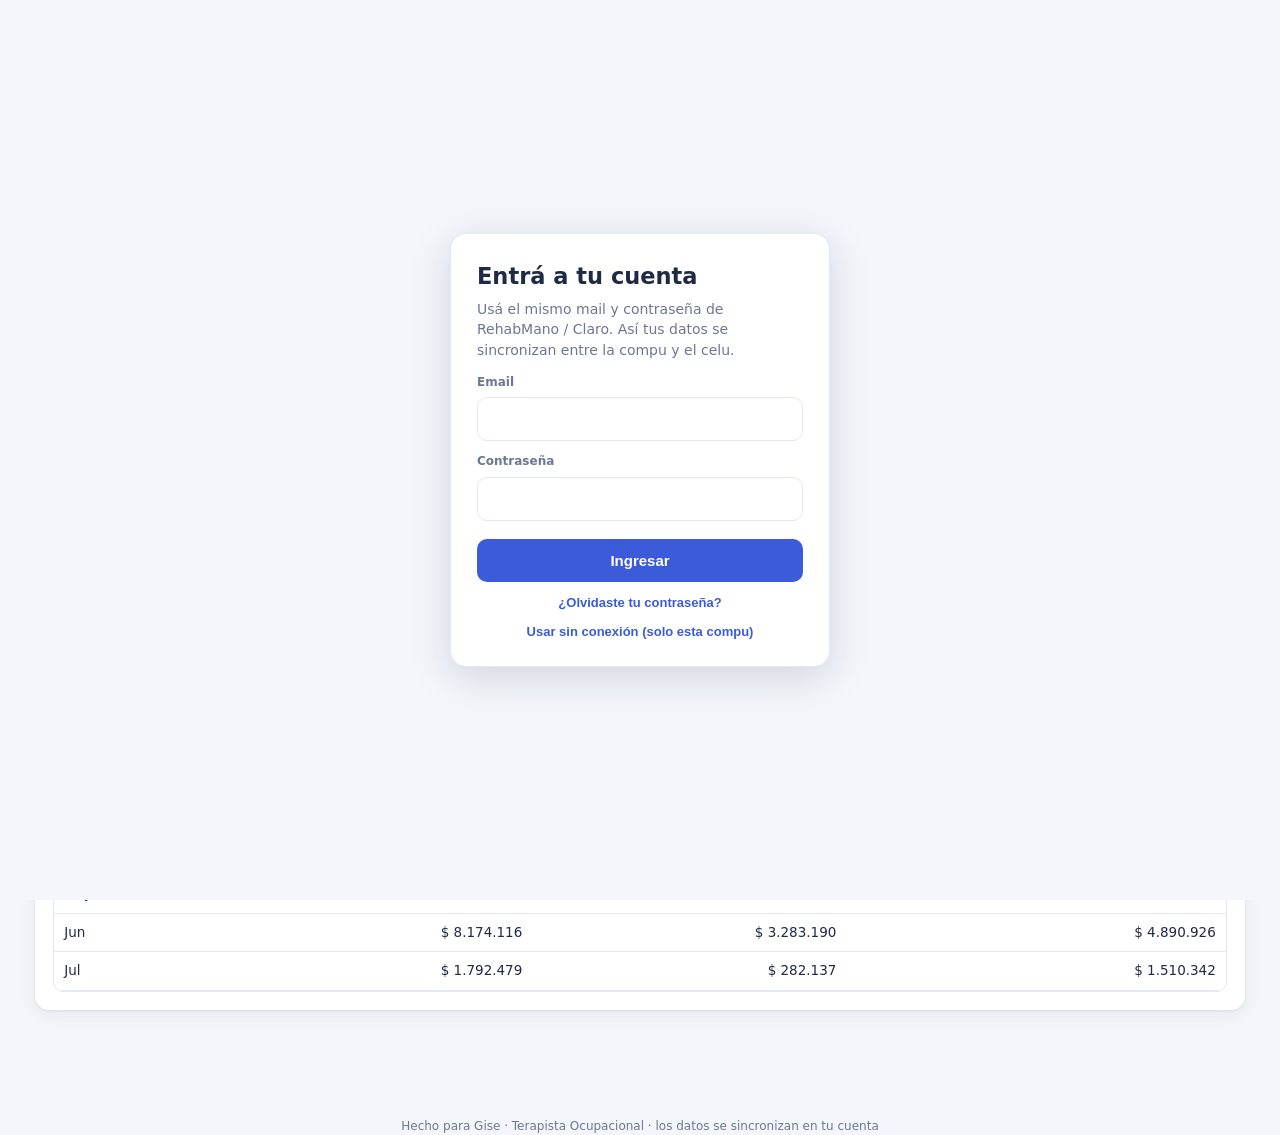
==== facturacion.html @ 6fd596bc "Publicar apps de finanzas (Claro + Facturación) con sincronización Supabase Co-Authored-By: Claude O" ====
<!doctype html>
<html lang="es">
<head>
<meta charset="utf-8">
<meta name="viewport" content="width=device-width, initial-scale=1">
<title>Gestión de Facturación</title>
<style>
  :root{
    --bg:#f4f6fb; --card:#ffffff; --ink:#1f2a44; --muted:#6b7793;
    --line:#e3e8f2; --brand:#3b5bdb; --brand-soft:#e7ecff;
    --green:#2f9e57; --green-soft:#e4f6ea; --amber:#c47f04; --amber-soft:#fdf3dc;
    --red:#d64545; --red-soft:#fce8e8; --shadow:0 1px 3px rgba(20,30,60,.08),0 6px 18px rgba(20,30,60,.06);
  }
  *{box-sizing:border-box}
  body{margin:0;font-family:"Segoe UI",system-ui,-apple-system,Arial,sans-serif;background:var(--bg);color:var(--ink);font-size:15px;line-height:1.45}
  header.top{background:linear-gradient(120deg,#3b5bdb,#5c7cfa);color:#fff;padding:16px 20px}
  header.top h1{margin:0;font-size:20px;font-weight:700;display:flex;align-items:center;gap:10px}
  header.top p{margin:4px 0 0;opacity:.9;font-size:13px}
  nav.tabs{display:flex;gap:4px;background:#fff;padding:0 12px;border-bottom:1px solid var(--line);position:sticky;top:0;z-index:20;flex-wrap:wrap}
  nav.tabs button{border:none;background:none;padding:14px 16px;font-size:15px;font-weight:600;color:var(--muted);cursor:pointer;border-bottom:3px solid transparent}
  nav.tabs button.active{color:var(--brand);border-bottom-color:var(--brand)}
  main{max-width:min(1600px,97vw);margin:0 auto;padding:18px 16px 60px}
  .view{display:none}
  .view.active{display:block}
  .cards{display:grid;grid-template-columns:repeat(auto-fit,minmax(190px,1fr));gap:14px;margin-bottom:18px}
  .card{background:var(--card);border-radius:14px;padding:16px 18px;box-shadow:var(--shadow)}
  .card .lbl{font-size:13px;color:var(--muted);font-weight:600}
  .card .val{font-size:24px;font-weight:800;margin-top:6px}
  .card.green .val{color:var(--green)} .card.amber .val{color:var(--amber)} .card.brand .val{color:var(--brand)}
  .card .sub{font-size:12px;color:var(--muted);margin-top:3px}
  .panel{background:var(--card);border-radius:14px;padding:18px;box-shadow:var(--shadow);margin-bottom:18px}
  .panel h2{margin:0 0 14px;font-size:16px}
  .toolbar{display:flex;gap:10px;flex-wrap:wrap;align-items:center;margin-bottom:14px}
  input,select,textarea{font-family:inherit;font-size:14px;padding:9px 11px;border:1px solid var(--line);border-radius:9px;background:#fff;color:var(--ink)}
  input:focus,select:focus,textarea:focus{outline:2px solid var(--brand-soft);border-color:var(--brand)}
  .search{flex:1;min-width:180px}
  button.btn{background:var(--brand);color:#fff;border:none;padding:9px 15px;border-radius:9px;font-weight:600;font-size:14px;cursor:pointer}
  button.btn:hover{filter:brightness(1.05)}
  button.btn.ghost{background:var(--brand-soft);color:var(--brand)}
  button.btn.soft{background:#eef1f7;color:var(--ink)}
  table{width:100%;border-collapse:collapse;font-size:13.5px}
  th,td{text-align:left;padding:9px 10px;border-bottom:1px solid var(--line);white-space:nowrap}
  th{font-size:12px;text-transform:uppercase;letter-spacing:.03em;color:var(--muted);cursor:pointer;user-select:none;background:#f7f9fd;border-bottom:2px solid var(--line)}
  td.money,th.money{text-align:right;font-variant-numeric:tabular-nums}
  tr:hover td{background:#fafbff}
  .table-wrap{overflow-x:auto;border-radius:10px;border:1px solid var(--line)}
  #regTable td:nth-child(4){white-space:normal;min-width:160px;max-width:340px}
  .pill{display:inline-block;padding:3px 10px;border-radius:999px;font-size:12px;font-weight:700;cursor:pointer;border:none}
  .pill.ok{background:var(--green-soft);color:var(--green)}
  .pill.no{background:var(--amber-soft);color:var(--amber)}
  .pill.parcial{background:#e7ecff;color:#3b5bdb}
  .cobcell{cursor:pointer;border-bottom:1px dashed #9fb0d6;font-weight:600}
  .cobcell:hover{color:var(--brand)}
  .tag{display:inline-block;padding:2px 8px;border-radius:6px;font-size:11px;font-weight:700;background:#eef1f7;color:var(--muted)}
  .bars{display:flex;flex-direction:column;gap:9px}
  .bars .row{display:grid;grid-template-columns:130px 1fr 120px;align-items:center;gap:10px}
  .bars .track{background:#eef1f7;border-radius:8px;height:18px;overflow:hidden}
  .bars .fill{height:100%;background:linear-gradient(90deg,#5c7cfa,#3b5bdb);border-radius:8px}
  .bars .amt{text-align:right;font-variant-numeric:tabular-nums;font-weight:700;font-size:13px}
  .dir-grid{display:grid;grid-template-columns:repeat(auto-fill,minmax(300px,1fr));gap:14px}
  .dir{background:var(--card);border:1px solid var(--line);border-radius:12px;padding:14px 16px}
  .dir h3{margin:0 0 2px;font-size:16px}
  .dir .via{font-size:12px;color:var(--muted);margin-bottom:10px}
  .dir dl{display:grid;grid-template-columns:auto 1fr;gap:4px 10px;margin:0;font-size:13px}
  .dir dt{color:var(--muted);font-weight:600}
  .dir dd{margin:0;word-break:break-word}
  .dir .copy{cursor:pointer;color:var(--brand);font-size:11px;font-weight:700;margin-left:6px;border:none;background:none;padding:0}
  .dir .acts{margin-top:12px;display:flex;gap:8px}
  .cond-ri{color:#7048e8;font-weight:700}
  .cond-ex{color:var(--green);font-weight:700}
  .modal-bg{display:none;position:fixed;inset:0;background:rgba(20,30,60,.45);z-index:50;align-items:flex-start;justify-content:center;padding:30px 14px;overflow:auto}
  .modal-bg.open{display:flex}
  .modal{background:#fff;border-radius:14px;padding:22px;width:100%;max-width:560px;box-shadow:var(--shadow);max-height:calc(100vh - 40px);overflow-y:auto}
  .modal h2{margin:0 0 16px}
  .form-grid{display:grid;grid-template-columns:1fr 1fr;gap:12px}
  .form-grid label{display:flex;flex-direction:column;gap:4px;font-size:12px;font-weight:600;color:var(--muted)}
  .form-grid label.full{grid-column:1/-1}
  .form-grid input,.form-grid select,.form-grid textarea{font-weight:400;color:var(--ink)}
  .modal .foot{display:flex;justify-content:flex-end;gap:10px;margin-top:18px}
  .hint{background:var(--brand-soft);color:#2b3f9e;padding:10px 14px;border-radius:10px;font-size:13px;margin-bottom:16px}
  .empty{text-align:center;color:var(--muted);padding:30px}
  .foot-note{font-size:12px;color:var(--muted);text-align:center;margin-top:30px}
  @media (max-width:560px){.form-grid{grid-template-columns:1fr}.bars .row{grid-template-columns:90px 1fr 90px}}
</style>
</head>
<body>
<header class="top">
  <h1>💠 Gestión de Facturación</h1>
  <p>Tu registro de lo facturado y cobrado, y a quién le facturás. ☁️ Sincroniza con tu cuenta (versión nube).</p>
  <p id="savedStatus" style="margin:8px 0 0;font-size:13px;font-weight:700"></p>
</header>
<nav class="tabs">
  <button data-tab="tablero" class="active">📊 Tablero</button>
  <button data-tab="registro">🧾 Registro</button>
  <button data-tab="directorio">📇 ¿A quién le facturo?</button>
  <button data-tab="ingresos">💵 Ingresos no facturados</button>
  <button data-tab="datos">💾 Copia de seguridad</button>
</nav>
<main>
  <!-- TABLERO -->
  <section id="tablero" class="view active">
    <div class="toolbar">
      <strong>Año:</strong>
      <select id="tabYear"></select>
    </div>
    <div class="cards" id="tabCards"></div>
    <div class="panel">
      <h2>Facturado por tipo de prestación</h2>
      <div class="bars" id="tabBars"></div>
    </div>
    <div class="panel">
      <h2>Mes a mes</h2>
      <div class="table-wrap">
        <table id="tabMonth"><thead><tr>
          <th>Mes</th><th class="money">Facturado</th><th class="money">Cobrado</th><th class="money">Falta cobrar</th>
        </tr></thead><tbody></tbody></table>
      </div>
    </div>
  </section>

  <!-- REGISTRO -->
  <section id="registro" class="view">
    <div class="hint">Estados: 🟡 <b>Impago</b> (no cobré nada) · 🔵 <b>Pago parcial</b> (cobré menos) · 🟢 <b>Pago</b> (cobré todo). Para <b>reclamar</b>: elegí <b>“Impagas”</b> y tocá <b>“Agrupar por obra social”</b>. Para cargar un cobro, clic en el monto de la columna <b>Cobrado</b>.</div>
    <div class="panel">
      <div class="toolbar">
        <input class="search" id="regSearch" placeholder="Buscar por N° de factura, obra social, entidad, paciente…">
        <select id="regYear"></select>
        <select id="regEstado">
          <option value="">Todos los estados</option>
          <option value="pend">Impagas — la obra social me debe</option>
          <option value="parcial">Pago parcial (cobré menos)</option>
          <option value="ok">Pagadas</option>
        </select>
        <select id="regPrest">
          <option value="">Todas las prestaciones</option>
          <option value="rehab">Rehabilitación</option>
          <option value="prr">PRR</option>
          <option value="ferula">Férula</option>
          <option value="reca">Recalificación</option>
          <option value="copago">Copago</option>
          <option value="domic">Domiciliarias</option>
        </select>
        <button class="btn ghost" id="regAdd">+ Agregar factura</button>
        <button class="btn soft" id="regGroup">📊 Agrupar por obra social</button>
        <button class="btn soft" id="regDupBtn">⚠️ Ver duplicados</button>
        <button class="btn soft" id="regCsv">Exportar a Excel</button>
      </div>
      <div class="cards" id="regCards"></div>
      <div class="table-wrap" id="regGroupWrap" style="display:none"></div>
      <div class="table-wrap" id="regDetailWrap">
        <table id="regTable"><thead><tr>
          <th data-k="fecha">Fecha</th><th data-k="tipo">Tipo</th><th data-k="nro">N°</th>
          <th data-k="pagador">Obra social / Paciente</th><th data-k="cat">Prestación</th>
          <th data-k="subtotal" class="money">Facturado</th><th data-k="cobradoMonto" class="money">Cobrado</th><th data-k="cobradoMonto">Estado</th><th></th>
        </tr></thead><tbody></tbody></table>
      </div>
    </div>
  </section>

  <!-- DIRECTORIO -->
  <section id="directorio" class="view">
    <div class="hint">Cada obra social muestra <b>por qué entidad facturás</b> y el <b>CUIT</b>. Podés: escribir en el buscador (ej: <b>italmedica</b>, <b>norte</b>), elegir una del <b>desplegable</b>, o filtrar por <b>entidad/rama</b> (ej: ver todas las del Colegio de TO). Tocá <b>Editar</b> para corregir cualquier dato.</div>
    <div class="panel">
      <div class="toolbar">
        <input class="search" id="dirSearch" placeholder="Buscar obra social, CUIT, mail…">
        <select id="dirOS"><option value="">— Elegir obra social —</option></select>
        <select id="dirRama"><option value="">Todas las entidades (rama)</option></select>
        <button class="btn ghost" id="dirAdd">+ Agregar</button>
      </div>
      <div class="dir-grid" id="dirGrid"></div>
    </div>
  </section>

  <!-- INGRESOS NO FACTURADOS -->
  <section id="ingresos" class="view">
    <div class="hint">Acá va la plata que entra <b>sin factura</b>: copagos, férulas, sesiones particulares. Cargá cada ingreso y elegí su categoría.</div>
    <div class="panel">
      <div class="toolbar">
        <input class="search" id="ingSearch" placeholder="Buscar concepto…">
        <select id="ingYear"></select>
        <select id="ingCat"><option value="">Todas las categorías</option></select>
        <button class="btn ghost" id="ingAdd">+ Agregar ingreso</button>
      </div>
      <div class="cards" id="ingCards"></div>
      <div class="table-wrap">
        <table id="ingTable"><thead><tr>
          <th data-k="fecha">Fecha</th><th data-k="concepto">Concepto</th><th data-k="categoria">Categoría</th><th data-k="monto" class="money">Monto</th><th></th>
        </tr></thead><tbody></tbody></table>
      </div>
    </div>
  </section>

  <!-- DATOS -->
  <section id="datos" class="view">
    <div class="panel">
      <h2>Copia de seguridad</h2>
      <p>Tus datos se guardan automáticamente en esta computadora (en el navegador). Igual conviene bajar una copia cada tanto, por si formateás la máquina o cambiás de navegador.</p>
      <div class="toolbar">
        <button class="btn" id="btnBackup">⬇️ Bajar copia de seguridad</button>
        <button class="btn soft" id="btnRestore">⬆️ Restaurar desde copia</button>
        <input type="file" id="fileRestore" accept="application/json" style="display:none">
      </div>
      <p style="font-size:13px;color:var(--muted)">La copia es un archivo <code>.json</code>. Para restaurar, elegís ese archivo y reemplaza los datos actuales.</p>
      <hr style="border:none;border-top:1px solid var(--line);margin:18px 0">
      <h2>Volver a los datos originales</h2>
      <p style="font-size:13px;color:var(--muted)">Si te confundiste y querés arrancar de nuevo con lo que traía la página al principio:</p>
      <button class="btn soft" id="btnReset">↩️ Restaurar datos originales</button>
    </div>
  </section>
</main>

<!-- Modal factura -->
<div class="modal-bg" id="mFac">
  <div class="modal">
    <h2 id="mFacTitle">Agregar factura</h2>
    <div class="form-grid">
      <label class="full">Obra social / Paciente <span style="font-weight:400">(elegí de la lista o escribí)</span><input id="fPag" list="pagadores" autocomplete="off"><datalist id="pagadores"></datalist></label>
      <label>Fecha<input type="date" id="fFecha"></label>
      <label>Tipo (A/B/C…)<input id="fTipo"></label>
      <label>N° factura<input id="fNro"></label>
      <label class="full">Total facturado <span style="font-weight:400">(se suma solo con lo de abajo)</span><input type="number" id="fSub" readonly style="background:#eef1f7;font-weight:800;color:var(--brand)"></label>
      <label>Rehabilitación<input type="number" id="fRehab" step="0.01"></label>
      <label>Férula<input type="number" id="fFer" step="0.01"></label>
      <label>PRR<input type="number" id="fPrr" step="0.01"></label>
      <label>Recalificación<input type="number" id="fReca" step="0.01"></label>
      <label>Copago<input type="number" id="fCop" step="0.01"></label>
      <label>Domiciliarias<input type="number" id="fDom" step="0.01"></label>
      <label class="full">Monto cobrado <span style="font-weight:400">(lo que realmente cobraste; dejalo en 0 si aún no cobraste)</span><input type="number" id="fCobM" step="0.01"></label>
      <label class="full">Observaciones <span style="font-weight:400">(ej: N° de Orden de Pago, comisión del Colegio/Asoc. Médica, etc.)</span><textarea id="fObs" rows="2"></textarea></label>
    </div>
    <div class="foot">
      <button class="btn soft" id="fDel" style="margin-right:auto;background:var(--red-soft);color:var(--red)">Eliminar</button>
      <button class="btn soft" data-close>Cancelar</button>
      <button class="btn" id="fSave">Guardar</button>
    </div>
  </div>
</div>

<!-- Modal directorio -->
<div class="modal-bg" id="mDir">
  <div class="modal">
    <h2 id="mDirTitle">Agregar al directorio</h2>
    <div class="form-grid">
      <label class="full">Nombre (obra social / ART / paciente)<input id="dNombre"></label>
      <label class="full">Se factura a través de<input id="dVia" placeholder="ej: Colegio de TO, Asociación Médica, Acuerdo particular…"></label>
      <label>Condición fiscal
        <select id="dCond"><option value="">—</option><option>Exento</option><option>R.I.</option><option>Monotributo</option></select>
      </label>
      <label>Tipo de factura (A/B/C)<input id="dTipo"></label>
      <label>CUIT<input id="dCuit"></label>
      <label>Valor sesión / prestación<input id="dSesion"></label>
      <label>Alícuota / IVA<input id="dAli"></label>
      <label>N° prestador<input id="dPrest"></label>
      <label class="full">Mail donde enviar la documentación<input id="dMail" placeholder="separá con coma si son varios"></label>
      <label class="full">Notas (cómo y cuándo presentar, contacto, etc.)<textarea id="dNotas" rows="3"></textarea></label>
    </div>
    <div class="foot">
      <button class="btn soft" id="dDel" style="margin-right:auto;background:var(--red-soft);color:var(--red)">Eliminar</button>
      <button class="btn soft" data-close>Cancelar</button>
      <button class="btn" id="dSave">Guardar</button>
    </div>
  </div>
</div>

<!-- Modal ingreso no facturado -->
<div class="modal-bg" id="mIng">
  <div class="modal">
    <h2 id="mIngTitle">Agregar ingreso no facturado</h2>
    <div class="form-grid">
      <label class="full">Concepto (de qué es)<input id="iConc" placeholder="ej: Férula muñeca, Sesión particular Juan…"></label>
      <label>Fecha<input type="date" id="iFecha"></label>
      <label>Categoría<select id="iCat"></select></label>
      <label>Monto<input type="number" id="iMonto" step="0.01"></label>
      <label class="full">Notas<textarea id="iNotas" rows="2"></textarea></label>
    </div>
    <div class="foot">
      <button class="btn soft" id="iDel" style="margin-right:auto;background:var(--red-soft);color:var(--red)">Eliminar</button>
      <button class="btn soft" data-close>Cancelar</button>
      <button class="btn" id="iSave">Guardar</button>
    </div>
  </div>
</div>

<div class="foot-note">Hecho para Gise · Terapista Ocupacional · los datos se sincronizan en tu cuenta</div>

<div id="fxAuthOverlay" hidden>
  <form id="fxAuthForm">
    <h2>Entrá a tu cuenta</h2>
    <p>Usá el mismo mail y contraseña de RehabMano / Claro. Así tus datos se sincronizan entre la compu y el celu.</p>
    <label>Email<input id="fxEmail" type="email" autocomplete="username" required></label>
    <label>Contraseña<input id="fxPass" type="password" autocomplete="current-password" required></label>
    <p id="fxAuthErr" hidden></p>
    <button type="submit" id="fxAuthBtn">Ingresar</button>
    <button type="button" id="fxForgot" class="fxlink">¿Olvidaste tu contraseña?</button>
    <button type="button" id="fxOffline" class="fxlink">Usar sin conexión (solo esta compu)</button>
  </form>
</div>
<style>
#fxAuthOverlay{position:fixed;inset:0;background:var(--bg,#f4f6fb);display:grid;place-items:center;padding:20px;z-index:9999}
#fxAuthOverlay[hidden]{display:none!important}
#fxAuthForm{background:#fff;border:1px solid var(--line,#e3e8f2);border-radius:16px;padding:26px;width:min(380px,100%);box-shadow:0 10px 40px rgba(20,30,60,.15);font-family:system-ui,-apple-system,sans-serif}
#fxAuthForm h2{margin:0 0 6px;color:var(--ink,#1f2a44)}
#fxAuthForm p{margin:0 0 14px;color:var(--muted,#6b7793);font-size:14px}
#fxAuthForm label{display:block;font-size:12px;font-weight:700;color:var(--muted,#6b7793);margin-top:12px}
#fxAuthForm input{display:block;width:100%;margin-top:6px;border:1px solid var(--line,#e3e8f2);border-radius:10px;padding:12px;font-size:15px;box-sizing:border-box}
#fxAuthBtn{width:100%;margin-top:18px;background:var(--brand,#3b5bdb);color:#fff;border:0;border-radius:10px;padding:13px;font-size:15px;font-weight:600;cursor:pointer}
#fxAuthErr{background:var(--red-soft,#fce8e8);color:var(--red,#d64545);border-radius:8px;padding:9px 11px;font-size:13px;margin-top:12px}
.fxlink{display:block;width:100%;background:0;border:0;color:var(--brand,#3b5bdb);font-size:13px;font-weight:600;cursor:pointer;margin-top:12px}
</style>
<script>
/* Supabase library (incrustada para funcionar como archivo) */
var supabase=(function(e){function t(e,t){var n={};for(var r in e)Object.prototype.hasOwnProperty.call(e,r)&&t.indexOf(r)<0&&(n[r]=e[r]);if(e!=null&&typeof Object.getOwnPropertySymbols==`function`)for(var i=0,r=Object.getOwnPropertySymbols(e);i<r.length;i++)t.indexOf(r[i])<0&&Object.prototype.propertyIsEnumerable.call(e,r[i])&&(n[r[i]]=e[r[i]]);return n}function n(e,t,n,r){function i(e){return e instanceof n?e:new n(function(t){t(e)})}return new(n||=Promise)(function(n,a){function o(e){try{c(r.next(e))}catch(e){a(e)}}function s(e){try{c(r.throw(e))}catch(e){a(e)}}function c(e){e.done?n(e.value):i(e.value).then(o,s)}c((r=r.apply(e,t||[])).next())})}let r=e=>e?(...t)=>e(...t):(...e)=>fetch(...e);var i=class extends Error{constructor(e,t=`FunctionsError`,n){super(e),this.name=t,this.context=n}toJSON(){return{name:this.name,message:this.message,context:this.context}}},a=class extends i{constructor(e){super(`Failed to send a request to the Edge Function`,`FunctionsFetchError`,e)}},o=class extends i{constructor(e){super(`Relay Error invoking the Edge Function`,`FunctionsRelayError`,e)}},s=class extends i{constructor(e){super(`Edge Function returned a non-2xx status code`,`FunctionsHttpError`,e)}},c;(function(e){e.Any=`any`,e.ApNortheast1=`ap-northeast-1`,e.ApNortheast2=`ap-northeast-2`,e.ApSouth1=`ap-south-1`,e.ApSoutheast1=`ap-southeast-1`,e.ApSoutheast2=`ap-southeast-2`,e.CaCentral1=`ca-central-1`,e.EuCentral1=`eu-central-1`,e.EuWest1=`eu-west-1`,e.EuWest2=`eu-west-2`,e.EuWest3=`eu-west-3`,e.SaEast1=`sa-east-1`,e.UsEast1=`us-east-1`,e.UsWest1=`us-west-1`,e.UsWest2=`us-west-2`})(c||={});var l=class{constructor(e,{headers:t={},customFetch:n,region:i=c.Any}={}){this.url=e,this.headers=t,this.region=i,this.fetch=r(n)}setAuth(e){this.headers.Authorization=`Bearer ${e}`}invoke(e){return n(this,arguments,void 0,function*(e,t={}){var n;let r,i,c;try{let{headers:n,method:l,body:u,signal:d,timeout:f}=t,p={},{region:m}=t;m||=this.region;let h=new URL(`${this.url}/${e}`);m&&m!==`any`&&(p[`x-region`]=m,h.searchParams.set(`forceFunctionRegion`,m));let g,ee=!!n&&Object.keys(n).some(e=>e.toLowerCase()===`content-type`);u&&!ee?typeof Blob<`u`&&u instanceof Blob||u instanceof ArrayBuffer?(p[`Content-Type`]=`application/octet-stream`,g=u):typeof u==`string`?(p[`Content-Type`]=`text/plain`,g=u):typeof FormData<`u`&&u instanceof FormData?g=u:(p[`Content-Type`]=`application/json`,g=JSON.stringify(u)):g=u&&typeof u!=`string`&&!(typeof Blob<`u`&&u instanceof Blob)&&!(u instanceof ArrayBuffer)&&!(typeof FormData<`u`&&u instanceof FormData)?JSON.stringify(u):u;let te=d;f&&(i=new AbortController,r=setTimeout(()=>i.abort(),f),d?(te=i.signal,c=()=>i.abort(),d.addEventListener(`abort`,c)):te=i.signal);let _=yield this.fetch(h.toString(),{method:l||`POST`,headers:Object.assign(Object.assign(Object.assign({},p),this.headers),n),body:g,signal:te}).catch(e=>{throw new a(e)}),ne=_.headers.get(`x-relay-error`);if(ne&&ne===`true`)throw new o(_);if(!_.ok)throw new s(_);let re=(_.headers.get(`Content-Type`)??`text/plain`).split(`;`)[0].trim().toLowerCase(),ie;return ie=re===`application/json`?yield _.json():re===`application/octet-stream`||re===`application/pdf`?yield _.blob():re===`text/event-stream`?_:re===`multipart/form-data`?yield _.formData():yield _.text(),{data:ie,error:null,response:_}}catch(e){return{data:null,error:e,response:e instanceof s||e instanceof o?e.context:void 0}}finally{r&&clearTimeout(r),c&&((n=t.signal)==null||n.removeEventListener(`abort`,c))}})}},u=class extends Error{constructor(e){super(e.message),this.name=`PostgrestError`,this.details=e.details,this.hint=e.hint,this.code=e.code}toJSON(){return{name:this.name,message:this.message,details:this.details,hint:this.hint,code:this.code}}};let d=e=>Math.min(1e3*2**e,3e4),f=[520,503],p=[`GET`,`HEAD`,`OPTIONS`];function m(e){"@babel/helpers - typeof";return m=typeof Symbol==`function`&&typeof Symbol.iterator==`symbol`?function(e){return typeof e}:function(e){return e&&typeof Symbol==`function`&&e.constructor===Symbol&&e!==Symbol.prototype?`symbol`:typeof e},m(e)}function h(e,t){if(m(e)!=`object`||!e)return e;var n=e[Symbol.toPrimitive];if(n!==void 0){var r=n.call(e,t||`default`);if(m(r)!=`object`)return r;throw TypeError(`@@toPrimitive must return a primitive value.`)}return(t===`string`?String:Number)(e)}function g(e){var t=h(e,`string`);return m(t)==`symbol`?t:t+``}function ee(e,t,n){return(t=g(t))in e?Object.defineProperty(e,t,{value:n,enumerable:!0,configurable:!0,writable:!0}):e[t]=n,e}function te(e,t){var n=Object.keys(e);if(Object.getOwnPropertySymbols){var r=Object.getOwnPropertySymbols(e);t&&(r=r.filter(function(t){return Object.getOwnPropertyDescriptor(e,t).enumerable})),n.push.apply(n,r)}return n}function _(e){for(var t=1;t<arguments.length;t++){var n=arguments[t]==null?{}:arguments[t];t%2?te(Object(n),!0).forEach(function(t){ee(e,t,n[t])}):Object.getOwnPropertyDescriptors?Object.defineProperties(e,Object.getOwnPropertyDescriptors(n)):te(Object(n)).forEach(function(t){Object.defineProperty(e,t,Object.getOwnPropertyDescriptor(n,t))})}return e}function ne(e,t){return new Promise(n=>{if(t?.aborted){n();return}let r=setTimeout(()=>{t?.removeEventListener(`abort`,i),n()},e);function i(){clearTimeout(r),n()}t?.addEventListener(`abort`,i)})}function re(e,t,n,r){return!(!r||n>=3||!p.includes(e)||!f.includes(t))}async function ie(e,t,n,r){let i=0;for(;;){let a=_({},n.headers);i>0&&(a[`X-Retry-Count`]=String(i));let o;try{o=await e(t,{method:n.method,headers:a,body:n.body,signal:n.signal})}catch(e){if(e?.name===`AbortError`||e?.code===`ABORT_ERR`||!p.includes(n.method))throw e;if(r&&i<3){let e=d(i);i++,await ne(e,n.signal);continue}throw e}if(re(n.method,o.status,i,r)){let e=o.headers?.get(`Retry-After`)??null,t=e===null?d(i):Math.max(0,parseInt(e,10)||0)*1e3;await o.text(),i++,await ne(t,n.signal);continue}return o}}var ae=class{constructor(e){this.shouldThrowOnError=!1,this.retryEnabled=!0,this.method=e.method,this.url=e.url,this.headers=new Headers(e.headers),this.schema=e.schema,this.body=e.body,this.shouldThrowOnError=e.shouldThrowOnError??!1,this.signal=e.signal,this.isMaybeSingle=e.isMaybeSingle??!1,this.shouldStripNulls=e.shouldStripNulls??!1,this.urlLengthLimit=e.urlLengthLimit??8e3,this.retryEnabled=e.retry??!0,e.fetch?this.fetch=e.fetch:this.fetch=fetch}throwOnError(){return this.shouldThrowOnError=!0,this}stripNulls(){if(this.headers.get(`Accept`)===`text/csv`)throw Error(`stripNulls() cannot be used with csv()`);return this.shouldStripNulls=!0,this}setHeader(e,t){return this.headers=new Headers(this.headers),this.headers.set(e,t),this}retry(e){return this.retryEnabled=e,this}then(e,t){var n=this;if(this.schema===void 0||([`GET`,`HEAD`].includes(this.method)?this.headers.set(`Accept-Profile`,this.schema):this.headers.set(`Content-Profile`,this.schema)),this.method!==`GET`&&this.method!==`HEAD`&&this.headers.set(`Content-Type`,`application/json`),this.shouldStripNulls){let e=this.headers.get(`Accept`);e===`application/vnd.pgrst.object+json`?this.headers.set(`Accept`,`application/vnd.pgrst.object+json;nulls=stripped`):(!e||e===`application/json`)&&this.headers.set(`Accept`,`application/vnd.pgrst.array+json;nulls=stripped`)}let r=this.fetch,i=(async()=>{let e={};n.headers.forEach((t,n)=>{e[n]=t});let t=await ie(r,n.url.toString(),{method:n.method,headers:e,body:JSON.stringify(n.body,(e,t)=>typeof t==`bigint`?t.toString():t),signal:n.signal},n.retryEnabled);return await n.processResponse(t)})();return this.shouldThrowOnError||(i=i.catch(e=>{let t=``,n=``,r=``,i=e?.cause;if(i){let n=i?.message??``,r=i?.code??``;t=`${e?.name??`FetchError`}: ${e?.message}`,t+=`\n\nCaused by: ${i?.name??`Error`}: ${n}`,r&&(t+=` (${r})`),i?.stack&&(t+=`\n${i.stack}`)}else t=e?.stack??``;let a=this.url.toString().length;return e?.name===`AbortError`||e?.code===`ABORT_ERR`?(r=``,n=`Request was aborted (timeout or manual cancellation)`,a>this.urlLengthLimit&&(n+=`. Note: Your request URL is ${a} characters, which may exceed server limits. If selecting many fields, consider using views. If filtering with large arrays (e.g., .in('id', [many IDs])), consider using an RPC function to pass values server-side.`)):(i?.name===`HeadersOverflowError`||i?.code===`UND_ERR_HEADERS_OVERFLOW`)&&(r=``,n=`HTTP headers exceeded server limits (typically 16KB)`,a>this.urlLengthLimit&&(n+=`. Your request URL is ${a} characters. If selecting many fields, consider using views. If filtering with large arrays (e.g., .in('id', [200+ IDs])), consider using an RPC function instead.`)),{success:!1,error:{message:`${e?.name??`FetchError`}: ${e?.message}`,details:t,hint:n,code:r},data:null,count:null,status:0,statusText:``}})),i.then(e,t)}async processResponse(e){var t=this;let n=null,r=null,i=null,a=e.status,o=e.statusText;if(e.ok){if(t.method!==`HEAD`){let i=await e.text();if(i!==``)if(t.headers.get(`Accept`)===`text/csv`)r=i;else if(t.headers.get(`Accept`)&&t.headers.get(`Accept`)?.includes(`application/vnd.pgrst.plan+text`))r=i;else try{r=JSON.parse(i)}catch{if(n={message:i},r=null,t.shouldThrowOnError)throw new u({message:i,details:``,hint:``,code:``})}}let s=t.headers.get(`Prefer`)?.match(/count=(exact|planned|estimated)/),c=e.headers.get(`content-range`)?.split(`/`);if(s&&c&&c.length>1&&(i=parseInt(c[1])),t.isMaybeSingle&&Array.isArray(r))if(r.length>1){if(n={code:`PGRST116`,details:`Results contain ${r.length} rows, application/vnd.pgrst.object+json requires 1 row`,hint:null,message:`JSON object requested, multiple (or no) rows returned`},r=null,i=null,a=406,o=`Not Acceptable`,t.shouldThrowOnError)throw new u(_(_({},n),{},{hint:n.hint??``}))}else r=r.length===1?r[0]:null}else{let i=await e.text();try{n=JSON.parse(i),Array.isArray(n)&&e.status===404&&(r=[],n=null,a=200,o=`OK`)}catch{e.status===404&&i===``?(a=204,o=`No Content`):n={message:i}}if(n&&t.shouldThrowOnError)throw new u(n)}return{success:n===null,error:n,data:r,count:i,status:a,statusText:o}}returns(){return this}overrideTypes(){return this}},oe=class extends ae{throwOnError(){return super.throwOnError()}select(e){let t=!1,n=(e??`*`).split(``).map(e=>/\s/.test(e)&&!t?``:(e===`"`&&(t=!t),e)).join(``);return this.url.searchParams.set(`select`,n),this.headers.append(`Prefer`,`return=representation`),this}order(e,{ascending:t=!0,nullsFirst:n,foreignTable:r,referencedTable:i=r}={}){let a=i?`${i}.order`:`order`,o=this.url.searchParams.get(a);return this.url.searchParams.set(a,`${o?`${o},`:``}${e}.${t?`asc`:`desc`}${n===void 0?``:n?`.nullsfirst`:`.nullslast`}`),this}limit(e,{foreignTable:t,referencedTable:n=t}={}){let r=n===void 0?`limit`:`${n}.limit`;return this.url.searchParams.set(r,`${e}`),this}range(e,t,{foreignTable:n,referencedTable:r=n}={}){let i=r===void 0?`offset`:`${r}.offset`,a=r===void 0?`limit`:`${r}.limit`;return this.url.searchParams.set(i,`${e}`),this.url.searchParams.set(a,`${t-e+1}`),this}abortSignal(e){return this.signal=e,this}single(){return this.headers.set(`Accept`,`application/vnd.pgrst.object+json`),this}maybeSingle(){return this.isMaybeSingle=!0,this}csv(){return this.headers.set(`Accept`,`text/csv`),this}geojson(){return this.headers.set(`Accept`,`application/geo+json`),this}explain({analyze:e=!1,verbose:t=!1,settings:n=!1,buffers:r=!1,wal:i=!1,format:a=`text`}={}){let o=[e?`analyze`:null,t?`verbose`:null,n?`settings`:null,r?`buffers`:null,i?`wal`:null].filter(Boolean).join(`|`),s=this.headers.get(`Accept`)??`application/json`;return this.headers.set(`Accept`,`application/vnd.pgrst.plan+${a}; for="${s}"; options=${o};`),this}rollback(){return this.headers.append(`Prefer`,`tx=rollback`),this}returns(){return this}maxAffected(e){return this.headers.append(`Prefer`,`handling=strict`),this.headers.append(`Prefer`,`max-affected=${e}`),this}};let se=RegExp(`[,()]`);var v=class extends oe{throwOnError(){return super.throwOnError()}eq(e,t){return this.url.searchParams.append(e,`eq.${t}`),this}neq(e,t){return this.url.searchParams.append(e,`neq.${t}`),this}gt(e,t){return this.url.searchParams.append(e,`gt.${t}`),this}gte(e,t){return this.url.searchParams.append(e,`gte.${t}`),this}lt(e,t){return this.url.searchParams.append(e,`lt.${t}`),this}lte(e,t){return this.url.searchParams.append(e,`lte.${t}`),this}like(e,t){return this.url.searchParams.append(e,`like.${t}`),this}likeAllOf(e,t){return this.url.searchParams.append(e,`like(all).{${t.join(`,`)}}`),this}likeAnyOf(e,t){return this.url.searchParams.append(e,`like(any).{${t.join(`,`)}}`),this}ilike(e,t){return this.url.searchParams.append(e,`ilike.${t}`),this}ilikeAllOf(e,t){return this.url.searchParams.append(e,`ilike(all).{${t.join(`,`)}}`),this}ilikeAnyOf(e,t){return this.url.searchParams.append(e,`ilike(any).{${t.join(`,`)}}`),this}regexMatch(e,t){return this.url.searchParams.append(e,`match.${t}`),this}regexIMatch(e,t){return this.url.searchParams.append(e,`imatch.${t}`),this}is(e,t){return this.url.searchParams.append(e,`is.${t}`),this}isDistinct(e,t){return this.url.searchParams.append(e,`isdistinct.${t}`),this}in(e,t){let n=Array.from(new Set(t)).map(e=>typeof e==`string`&&se.test(e)?`"${e}"`:`${e}`).join(`,`);return this.url.searchParams.append(e,`in.(${n})`),this}notIn(e,t){let n=Array.from(new Set(t)).map(e=>typeof e==`string`&&se.test(e)?`"${e}"`:`${e}`).join(`,`);return this.url.searchParams.append(e,`not.in.(${n})`),this}contains(e,t){return typeof t==`string`?this.url.searchParams.append(e,`cs.${t}`):Array.isArray(t)?this.url.searchParams.append(e,`cs.{${t.join(`,`)}}`):this.url.searchParams.append(e,`cs.${JSON.stringify(t)}`),this}containedBy(e,t){return typeof t==`string`?this.url.searchParams.append(e,`cd.${t}`):Array.isArray(t)?this.url.searchParams.append(e,`cd.{${t.join(`,`)}}`):this.url.searchParams.append(e,`cd.${JSON.stringify(t)}`),this}rangeGt(e,t){return this.url.searchParams.append(e,`sr.${t}`),this}rangeGte(e,t){return this.url.searchParams.append(e,`nxl.${t}`),this}rangeLt(e,t){return this.url.searchParams.append(e,`sl.${t}`),this}rangeLte(e,t){return this.url.searchParams.append(e,`nxr.${t}`),this}rangeAdjacent(e,t){return this.url.searchParams.append(e,`adj.${t}`),this}overlaps(e,t){return typeof t==`string`?this.url.searchParams.append(e,`ov.${t}`):this.url.searchParams.append(e,`ov.{${t.join(`,`)}}`),this}textSearch(e,t,{config:n,type:r}={}){let i=``;r===`plain`?i=`pl`:r===`phrase`?i=`ph`:r===`websearch`&&(i=`w`);let a=n===void 0?``:`(${n})`;return this.url.searchParams.append(e,`${i}fts${a}.${t}`),this}match(e){return Object.entries(e).filter(([e,t])=>t!==void 0).forEach(([e,t])=>{this.url.searchParams.append(e,`eq.${t}`)}),this}not(e,t,n){return this.url.searchParams.append(e,`not.${t}.${n}`),this}or(e,{foreignTable:t,referencedTable:n=t}={}){let r=n?`${n}.or`:`or`;return this.url.searchParams.append(r,`(${e})`),this}filter(e,t,n){return this.url.searchParams.append(e,`${t}.${n}`),this}},ce=class{constructor(e,{headers:t={},schema:n,fetch:r,urlLengthLimit:i=8e3,retry:a}){this.url=e,this.headers=new Headers(t),this.schema=n,this.fetch=r,this.urlLengthLimit=i,this.retry=a}cloneRequestState(){return{url:new URL(this.url.toString()),headers:new Headers(this.headers)}}select(e,t){let{head:n=!1,count:r}=t??{},i=n?`HEAD`:`GET`,a=!1,o=(e??`*`).split(``).map(e=>/\s/.test(e)&&!a?``:(e===`"`&&(a=!a),e)).join(``),{url:s,headers:c}=this.cloneRequestState();return s.searchParams.set(`select`,o),r&&c.append(`Prefer`,`count=${r}`),new v({method:i,url:s,headers:c,schema:this.schema,fetch:this.fetch,urlLengthLimit:this.urlLengthLimit,retry:this.retry})}insert(e,{count:t,defaultToNull:n=!0}={}){let{url:r,headers:i}=this.cloneRequestState();if(t&&i.append(`Prefer`,`count=${t}`),n||i.append(`Prefer`,`missing=default`),Array.isArray(e)){let t=e.reduce((e,t)=>e.concat(Object.keys(t)),[]);if(t.length>0){let e=[...new Set(t)].map(e=>`"${e}"`);r.searchParams.set(`columns`,e.join(`,`))}}return new v({method:`POST`,url:r,headers:i,schema:this.schema,body:e,fetch:this.fetch??fetch,urlLengthLimit:this.urlLengthLimit,retry:this.retry})}upsert(e,{onConflict:t,ignoreDuplicates:n=!1,count:r,defaultToNull:i=!0}={}){let{url:a,headers:o}=this.cloneRequestState();if(o.append(`Prefer`,`resolution=${n?`ignore`:`merge`}-duplicates`),t!==void 0&&a.searchParams.set(`on_conflict`,t),r&&o.append(`Prefer`,`count=${r}`),i||o.append(`Prefer`,`missing=default`),Array.isArray(e)){let t=e.reduce((e,t)=>e.concat(Object.keys(t)),[]);if(t.length>0){let e=[...new Set(t)].map(e=>`"${e}"`);a.searchParams.set(`columns`,e.join(`,`))}}return new v({method:`POST`,url:a,headers:o,schema:this.schema,body:e,fetch:this.fetch??fetch,urlLengthLimit:this.urlLengthLimit,retry:this.retry})}update(e,{count:t}={}){let{url:n,headers:r}=this.cloneRequestState();return t&&r.append(`Prefer`,`count=${t}`),new v({method:`PATCH`,url:n,headers:r,schema:this.schema,body:e,fetch:this.fetch??fetch,urlLengthLimit:this.urlLengthLimit,retry:this.retry})}delete({count:e}={}){let{url:t,headers:n}=this.cloneRequestState();return e&&n.append(`Prefer`,`count=${e}`),new v({method:`DELETE`,url:t,headers:n,schema:this.schema,fetch:this.fetch??fetch,urlLengthLimit:this.urlLengthLimit,retry:this.retry})}};function le(e,t){try{let t=JSON.parse(e);if(t&&typeof t==`object`&&!Array.isArray(t))return new u({message:String(t.message??e),details:t.details??``,hint:t.hint??``,code:t.code??``})}catch{}return new u({message:e||t,details:``,hint:``,code:``})}function ue(e,t,n){let r=e;return{success:!1,error:new u({message:`${r?.name??`FetchError`}: ${r?.message}`,details:``,hint:``,code:``}),data:null,count:null,status:t,statusText:n}}var de=class e{constructor(e,{headers:t={},schema:n,fetch:r,timeout:i,urlLengthLimit:a=8e3,retry:o}={}){this.url=e,this.headers=new Headers(t),this.schemaName=n,this.urlLengthLimit=a;let s=r??globalThis.fetch;i!==void 0&&i>0?this.fetch=(e,t)=>{let n=new AbortController,r=setTimeout(()=>n.abort(),i),a=t?.signal;if(a){if(a.aborted)return clearTimeout(r),s(e,t);let i=()=>{clearTimeout(r),n.abort()};return a.addEventListener(`abort`,i,{once:!0}),s(e,_(_({},t),{},{signal:n.signal})).finally(()=>{clearTimeout(r),a.removeEventListener(`abort`,i)})}return s(e,_(_({},t),{},{signal:n.signal})).finally(()=>clearTimeout(r))}:this.fetch=s,this.retry=o}from(e){if(!e||typeof e!=`string`||e.trim()===``)throw Error(`Invalid relation name: relation must be a non-empty string.`);return new ce(new URL(`${this.url}/${e}`),{headers:new Headers(this.headers),schema:this.schemaName,fetch:this.fetch,urlLengthLimit:this.urlLengthLimit,retry:this.retry})}schema(t){return new e(this.url,{headers:this.headers,schema:t,fetch:this.fetch,urlLengthLimit:this.urlLengthLimit,retry:this.retry})}async getOpenApiSpec(){var e=this;let t=new Headers(e.headers);t.set(`Accept`,`application/openapi+json`),e.schemaName&&t.set(`Accept-Profile`,e.schemaName);let n={};t.forEach((e,t)=>{n[t]=e});let r=e.fetch??globalThis.fetch,i;try{i=await ie(r,`${e.url}/`,{method:`GET`,headers:n},e.retry??!0)}catch(e){return ue(e,0,``)}let a;try{a=await i.text()}catch(e){return ue(e,i.status,i.statusText)}if(i.ok)try{return{success:!0,error:null,data:JSON.parse(a),count:null,status:i.status,statusText:i.statusText}}catch{}return{success:!1,error:le(a,i.statusText),data:null,count:null,status:i.status,statusText:i.statusText}}rpc(e,t={},{head:n=!1,get:r=!1,count:i}={}){let a,o=new URL(`${this.url}/rpc/${e}`),s,c=e=>typeof e==`object`&&!!e&&(!Array.isArray(e)||e.some(c)),l=n&&Object.values(t).some(c);l?(a=`POST`,s=t):n||r?(a=n?`HEAD`:`GET`,Object.entries(t).filter(([e,t])=>t!==void 0).map(([e,t])=>[e,Array.isArray(t)?`{${t.join(`,`)}}`:`${t}`]).forEach(([e,t])=>{o.searchParams.append(e,t)})):(a=`POST`,s=t);let u=new Headers(this.headers);return l?u.set(`Prefer`,i?`count=${i},return=minimal`:`return=minimal`):i&&u.set(`Prefer`,`count=${i}`),new v({method:a,url:o,headers:u,schema:this.schemaName,body:s,fetch:this.fetch??fetch,urlLengthLimit:this.urlLengthLimit,retry:this.retry})}},fe=class{constructor(){}static detectEnvironment(){if(typeof WebSocket<`u`)return{type:`native`,wsConstructor:WebSocket};let e=globalThis;if(typeof globalThis<`u`&&e.WebSocket!==void 0)return{type:`native`,wsConstructor:e.WebSocket};let t=typeof global<`u`?global:void 0;if(t&&t.WebSocket!==void 0)return{type:`native`,wsConstructor:t.WebSocket};if(typeof globalThis<`u`&&e.WebSocketPair!==void 0&&globalThis.WebSocket===void 0)return{type:`cloudflare`,error:`Cloudflare Workers detected. WebSocket clients are not supported in Cloudflare Workers.`,workaround:`Use Cloudflare Workers WebSocket API for server-side WebSocket handling, or deploy to a different runtime.`};if(typeof globalThis<`u`&&e.EdgeRuntime||typeof navigator<`u`&&navigator.userAgent?.includes(`Vercel-Edge`))return{type:`unsupported`,error:`Edge runtime detected (Vercel Edge/Netlify Edge). WebSockets are not supported in edge functions.`,workaround:`Use serverless functions or a different deployment target for WebSocket functionality.`};let n=globalThis.process;if(n){let e=n.versions;if(e&&e.node)return{type:`unsupported`,error:`Node.js detected but native WebSocket not found.`,workaround:`Ensure you are running Node.js 22+ or provide a WebSocket implementation via the transport option.`}}return{type:`unsupported`,error:`Unknown JavaScript runtime without WebSocket support.`,workaround:`Ensure you're running in a supported environment (browser, Node.js, Deno) or provide a custom WebSocket implementation.`}}static getWebSocketConstructor(){let e=this.detectEnvironment();if(e.wsConstructor)return e.wsConstructor;let t=e.error||`WebSocket not supported in this environment.`;throw e.workaround&&(t+=`\n\nSuggested solution: ${e.workaround}`),Error(t)}static isWebSocketSupported(){try{return this.detectEnvironment().type===`native`}catch{return!1}}};let y={closed:`closed`,errored:`errored`,joined:`joined`,joining:`joining`,leaving:`leaving`},pe={close:`phx_close`,error:`phx_error`,join:`phx_join`,reply:`phx_reply`,leave:`phx_leave`,access_token:`access_token`},me={connecting:`connecting`,open:`open`,closing:`closing`,closed:`closed`};var he=class{constructor(e){this.HEADER_LENGTH=1,this.USER_BROADCAST_PUSH_META_LENGTH=6,this.KINDS={userBroadcastPush:3,userBroadcast:4},this.BINARY_ENCODING=0,this.JSON_ENCODING=1,this.BROADCAST_EVENT=`broadcast`,this.allowedMetadataKeys=[],this.allowedMetadataKeys=e??[]}encode(e,t){if(e.event===this.BROADCAST_EVENT&&!(e.payload instanceof ArrayBuffer)&&typeof e.payload.event==`string`)return t(this._binaryEncodeUserBroadcastPush(e));let n=[e.join_ref,e.ref,e.topic,e.event,e.payload];return t(JSON.stringify(n))}_binaryEncodeUserBroadcastPush(e){return this._isArrayBuffer(e.payload?.payload)?this._encodeBinaryUserBroadcastPush(e):this._encodeJsonUserBroadcastPush(e)}_encodeBinaryUserBroadcastPush(e){let t=e.payload?.payload??new ArrayBuffer(0);return this._encodeUserBroadcastPush(e,this.BINARY_ENCODING,t)}_encodeJsonUserBroadcastPush(e){let t=e.payload?.payload??{},n=new TextEncoder().encode(JSON.stringify(t)).buffer;return this._encodeUserBroadcastPush(e,this.JSON_ENCODING,n)}_encodeUserBroadcastPush(e,t,n){let r=new TextEncoder,i=r.encode(e.topic),a=r.encode(e.ref??``),o=r.encode(e.join_ref??``),s=r.encode(e.payload.event),c=this.allowedMetadataKeys?this._pick(e.payload,this.allowedMetadataKeys):{},l=r.encode(Object.keys(c).length===0?``:JSON.stringify(c));if(o.length>255)throw Error(`joinRef length ${o.length} exceeds maximum of 255`);if(a.length>255)throw Error(`ref length ${a.length} exceeds maximum of 255`);if(i.length>255)throw Error(`topic length ${i.length} exceeds maximum of 255`);if(s.length>255)throw Error(`userEvent length ${s.length} exceeds maximum of 255`);if(l.length>255)throw Error(`metadata length ${l.length} exceeds maximum of 255`);let u=this.USER_BROADCAST_PUSH_META_LENGTH+o.length+a.length+i.length+s.length+l.length,d=new ArrayBuffer(this.HEADER_LENGTH+u),f=new DataView(d),p=new Uint8Array(d),m=0;f.setUint8(m++,this.KINDS.userBroadcastPush),f.setUint8(m++,o.length),f.setUint8(m++,a.length),f.setUint8(m++,i.length),f.setUint8(m++,s.length),f.setUint8(m++,l.length),f.setUint8(m++,t),p.set(o,m),m+=o.length,p.set(a,m),m+=a.length,p.set(i,m),m+=i.length,p.set(s,m),m+=s.length,p.set(l,m),m+=l.length;var h=new Uint8Array(d.byteLength+n.byteLength);return h.set(new Uint8Array(d),0),h.set(new Uint8Array(n),d.byteLength),h.buffer}decode(e,t){if(this._isArrayBuffer(e))return t(this._binaryDecode(e));if(typeof e==`string`){let[n,r,i,a,o]=JSON.parse(e);return t({join_ref:n,ref:r,topic:i,event:a,payload:o})}return t({})}_binaryDecode(e){let t=new DataView(e),n=t.getUint8(0),r=new TextDecoder;switch(n){case this.KINDS.userBroadcast:return this._decodeUserBroadcast(e,t,r)}}_decodeUserBroadcast(e,t,n){let r=t.getUint8(1),i=t.getUint8(2),a=t.getUint8(3),o=t.getUint8(4),s=this.HEADER_LENGTH+4,c=n.decode(e.slice(s,s+r));s+=r;let l=n.decode(e.slice(s,s+i));s+=i;let u=n.decode(e.slice(s,s+a));s+=a;let d=e.slice(s,e.byteLength),f=o===this.JSON_ENCODING?JSON.parse(n.decode(d)):d,p={type:this.BROADCAST_EVENT,event:l,payload:f};return a>0&&(p.meta=JSON.parse(u)),{join_ref:null,ref:null,topic:c,event:this.BROADCAST_EVENT,payload:p}}_isArrayBuffer(e){return e instanceof ArrayBuffer||e?.constructor?.name===`ArrayBuffer`}_pick(e,t){return!e||typeof e!=`object`?{}:Object.fromEntries(Object.entries(e).filter(([e])=>t.includes(e)))}},b;(function(e){e.abstime=`abstime`,e.bool=`bool`,e.date=`date`,e.daterange=`daterange`,e.float4=`float4`,e.float8=`float8`,e.int2=`int2`,e.int4=`int4`,e.int4range=`int4range`,e.int8=`int8`,e.int8range=`int8range`,e.json=`json`,e.jsonb=`jsonb`,e.money=`money`,e.numeric=`numeric`,e.oid=`oid`,e.reltime=`reltime`,e.text=`text`,e.time=`time`,e.timestamp=`timestamp`,e.timestamptz=`timestamptz`,e.timetz=`timetz`,e.tsrange=`tsrange`,e.tstzrange=`tstzrange`})(b||={});let ge=(e,t,n={})=>{let r=n.skipTypes??[];return t?Object.keys(t).reduce((n,i)=>(n[i]=_e(i,e,t,r),n),{}):{}},_e=(e,t,n,r)=>{let i=t.find(t=>t.name===e)?.type,a=n[e];return i&&!r.includes(i)?ve(i,a):ye(a)},ve=(e,t)=>{if(e.charAt(0)===`_`)return Ce(t,e.slice(1,e.length));switch(e){case b.bool:return be(t);case b.float4:case b.float8:case b.int2:case b.int4:case b.int8:case b.numeric:case b.oid:return xe(t);case b.json:case b.jsonb:return Se(t);case b.timestamp:return we(t);case b.abstime:case b.date:case b.daterange:case b.int4range:case b.int8range:case b.money:case b.reltime:case b.text:case b.time:case b.timestamptz:case b.timetz:case b.tsrange:case b.tstzrange:return ye(t);default:return ye(t)}},ye=e=>e,be=e=>{switch(e){case`t`:return!0;case`f`:return!1;default:return e}},xe=e=>{if(typeof e==`string`){let t=parseFloat(e);if(!Number.isNaN(t))return t}return e},Se=e=>{if(typeof e==`string`)try{return JSON.parse(e)}catch{return e}return e},Ce=(e,t)=>{if(typeof e!=`string`)return e;let n=e.length-1,r=e[n];if(e[0]===`{`&&r===`}`){let r,i=e.slice(1,n);try{r=JSON.parse(`[`+i+`]`)}catch{r=i?i.split(`,`):[]}return r.map(e=>ve(t,e))}return e},we=e=>typeof e==`string`?e.replace(` `,`T`):e,Te=e=>{let t=new URL(e);return t.protocol=t.protocol.replace(/^ws/i,`http`),t.pathname=t.pathname.replace(/\/+$/,``).replace(/\/socket\/websocket$/i,``).replace(/\/socket$/i,``).replace(/\/websocket$/i,``),t.pathname===``||t.pathname===`/`?t.pathname=`/api/broadcast`:t.pathname+=`/api/broadcast`,t.href};var Ee=e=>typeof e==`function`?e:function(){return e},De=typeof self<`u`?self:null,Oe=typeof window<`u`?window:null,x=De||Oe||globalThis,ke=`2.0.0`,Ae=1e4,je=1e3,Me=100,S={connecting:0,open:1,closing:2,closed:3},C={closed:`closed`,errored:`errored`,joined:`joined`,joining:`joining`,leaving:`leaving`},w={close:`phx_close`,error:`phx_error`,join:`phx_join`,reply:`phx_reply`,leave:`phx_leave`},Ne={longpoll:`longpoll`,websocket:`websocket`},Pe={complete:4},Fe=`base64url.bearer.phx.`,Ie=class{constructor(e,t,n,r){this.channel=e,this.event=t,this.payload=n||function(){return{}},this.receivedResp=null,this.timeout=r,this.timeoutTimer=null,this.recHooks=[],this.sent=!1,this.ref=void 0}resend(e){this.timeout=e,this.reset(),this.send()}send(){this.hasReceived(`timeout`)||(this.startTimeout(),this.sent=!0,this.channel.socket.push({topic:this.channel.topic,event:this.event,payload:this.payload(),ref:this.ref,join_ref:this.channel.joinRef()}))}receive(e,t){return this.hasReceived(e)&&t(this.receivedResp.response),this.recHooks.push({status:e,callback:t}),this}reset(){this.cancelRefEvent(),this.ref=null,this.refEvent=null,this.receivedResp=null,this.sent=!1}destroy(){this.cancelRefEvent(),this.cancelTimeout()}matchReceive({status:e,response:t,_ref:n}){this.recHooks.filter(t=>t.status===e).forEach(e=>e.callback(t))}cancelRefEvent(){this.refEvent&&this.channel.off(this.refEvent)}cancelTimeout(){clearTimeout(this.timeoutTimer),this.timeoutTimer=null}startTimeout(){this.timeoutTimer&&this.cancelTimeout(),this.ref=this.channel.socket.makeRef(),this.refEvent=this.channel.replyEventName(this.ref),this.channel.on(this.refEvent,e=>{this.cancelRefEvent(),this.cancelTimeout(),this.receivedResp=e,this.matchReceive(e)}),this.timeoutTimer=setTimeout(()=>{this.trigger(`timeout`,{})},this.timeout)}hasReceived(e){return this.receivedResp&&this.receivedResp.status===e}trigger(e,t){this.channel.trigger(this.refEvent,{status:e,response:t})}},Le=class{constructor(e,t){this.callback=e,this.timerCalc=t,this.timer=void 0,this.tries=0}reset(){this.tries=0,clearTimeout(this.timer)}scheduleTimeout(){clearTimeout(this.timer),this.timer=setTimeout(()=>{this.tries+=1,this.callback()},this.timerCalc(this.tries+1))}},Re=class{constructor(e,t,n){this.state=C.closed,this.topic=e,this.params=Ee(t||{}),this.socket=n,this.bindings=[],this.bindingRef=0,this.timeout=this.socket.timeout,this.joinedOnce=!1,this.joinPush=new Ie(this,w.join,this.params,this.timeout),this.pushBuffer=[],this.stateChangeRefs=[],this.rejoinTimer=new Le(()=>{this.socket.isConnected()&&this.rejoin()},this.socket.rejoinAfterMs),this.stateChangeRefs.push(this.socket.onError(()=>this.rejoinTimer.reset())),this.stateChangeRefs.push(this.socket.onOpen(()=>{this.rejoinTimer.reset(),this.isErrored()&&this.rejoin()})),this.joinPush.receive(`ok`,()=>{this.state=C.joined,this.rejoinTimer.reset(),this.pushBuffer.forEach(e=>e.send()),this.pushBuffer=[]}),this.joinPush.receive(`error`,e=>{this.state=C.errored,this.socket.hasLogger()&&this.socket.log(`channel`,`error ${this.topic}`,e),this.socket.isConnected()&&this.rejoinTimer.scheduleTimeout()}),this.onClose(()=>{this.rejoinTimer.reset(),this.socket.hasLogger()&&this.socket.log(`channel`,`close ${this.topic}`),this.state=C.closed,this.socket.remove(this)}),this.onError(e=>{this.socket.hasLogger()&&this.socket.log(`channel`,`error ${this.topic}`,e),this.isJoining()&&this.joinPush.reset(),this.state=C.errored,this.socket.isConnected()&&this.rejoinTimer.scheduleTimeout()}),this.joinPush.receive(`timeout`,()=>{this.socket.hasLogger()&&this.socket.log(`channel`,`timeout ${this.topic}`,this.joinPush.timeout),new Ie(this,w.leave,Ee({}),this.timeout).send(),this.state=C.errored,this.joinPush.reset(),this.socket.isConnected()&&this.rejoinTimer.scheduleTimeout()}),this.on(w.reply,(e,t)=>{this.trigger(this.replyEventName(t),e)})}join(e=this.timeout){if(this.joinedOnce)throw Error(`tried to join multiple times. 'join' can only be called a single time per channel instance`);return this.timeout=e,this.joinedOnce=!0,this.rejoin(),this.joinPush}teardown(){this.pushBuffer.forEach(e=>e.destroy()),this.pushBuffer=[],this.rejoinTimer.reset(),this.joinPush.destroy(),this.state=C.closed,this.bindings=[]}onClose(e){this.on(w.close,e)}onError(e){return this.on(w.error,t=>e(t))}on(e,t){let n=this.bindingRef++;return this.bindings.push({event:e,ref:n,callback:t}),n}off(e,t){this.bindings=this.bindings.filter(n=>!(n.event===e&&(t===void 0||t===n.ref)))}canPush(){return this.socket.isConnected()&&this.isJoined()}push(e,t,n=this.timeout){if(t||={},!this.joinedOnce)throw Error(`tried to push '${e}' to '${this.topic}' before joining. Use channel.join() before pushing events`);let r=new Ie(this,e,function(){return t},n);return this.canPush()?r.send():(r.startTimeout(),this.pushBuffer.push(r)),r}leave(e=this.timeout){this.rejoinTimer.reset(),this.joinPush.cancelTimeout(),this.state=C.leaving;let t=()=>{this.socket.hasLogger()&&this.socket.log(`channel`,`leave ${this.topic}`),this.trigger(w.close,`leave`)},n=new Ie(this,w.leave,Ee({}),e);return n.receive(`ok`,()=>t()).receive(`timeout`,()=>t()),n.send(),this.canPush()||n.trigger(`ok`,{}),n}onMessage(e,t,n){return t}filterBindings(e,t,n){return!0}isMember(e,t,n,r){return this.topic===e?r&&r!==this.joinRef()?(this.socket.hasLogger()&&this.socket.log(`channel`,`dropping outdated message`,{topic:e,event:t,payload:n,joinRef:r}),!1):!0:!1}joinRef(){return this.joinPush.ref}rejoin(e=this.timeout){this.isLeaving()||(this.socket.leaveOpenTopic(this.topic),this.state=C.joining,this.joinPush.resend(e))}trigger(e,t,n,r){let i=this.onMessage(e,t,n,r);if(t&&!i)throw Error(`channel onMessage callbacks must return the payload, modified or unmodified`);let a=this.bindings.filter(r=>r.event===e&&this.filterBindings(r,t,n));for(let e=0;e<a.length;e++)a[e].callback(i,n,r||this.joinRef())}replyEventName(e){return`chan_reply_${e}`}isClosed(){return this.state===C.closed}isErrored(){return this.state===C.errored}isJoined(){return this.state===C.joined}isJoining(){return this.state===C.joining}isLeaving(){return this.state===C.leaving}},ze=class{static request(e,t,n,r,i,a,o){if(x.XDomainRequest){let n=new x.XDomainRequest;return this.xdomainRequest(n,e,t,r,i,a,o)}else if(x.XMLHttpRequest){let s=new x.XMLHttpRequest;return this.xhrRequest(s,e,t,n,r,i,a,o)}else if(x.fetch&&x.AbortController)return this.fetchRequest(e,t,n,r,i,a,o);else throw Error(`No suitable XMLHttpRequest implementation found`)}static fetchRequest(e,t,n,r,i,a,o){let s={method:e,headers:n,body:r},c=null;return i&&(c=new AbortController,setTimeout(()=>c.abort(),i),s.signal=c.signal),x.fetch(t,s).then(e=>e.text()).then(e=>this.parseJSON(e)).then(e=>o&&o(e)).catch(e=>{e.name===`AbortError`&&a?a():o&&o(null)}),c}static xdomainRequest(e,t,n,r,i,a,o){return e.timeout=i,e.open(t,n),e.onload=()=>{let t=this.parseJSON(e.responseText);o&&o(t)},a&&(e.ontimeout=a),e.onprogress=()=>{},e.send(r),e}static xhrRequest(e,t,n,r,i,a,o,s){e.open(t,n,!0),e.timeout=a;for(let[t,n]of Object.entries(r))e.setRequestHeader(t,n);return e.onerror=()=>s&&s(null),e.onreadystatechange=()=>{e.readyState===Pe.complete&&s&&s(this.parseJSON(e.responseText))},o&&(e.ontimeout=o),e.send(i),e}static parseJSON(e){if(!e||e===``)return null;try{return JSON.parse(e)}catch{return console&&console.log(`failed to parse JSON response`,e),null}}static serialize(e,t){let n=[];for(var r in e){if(!Object.prototype.hasOwnProperty.call(e,r))continue;let i=t?`${t}[${r}]`:r,a=e[r];typeof a==`object`?n.push(this.serialize(a,i)):n.push(encodeURIComponent(i)+`=`+encodeURIComponent(a))}return n.join(`&`)}static appendParams(e,t){return Object.keys(t).length===0?e:`${e}${e.match(/\?/)?`&`:`?`}${this.serialize(t)}`}},Be=e=>{let t=``,n=new Uint8Array(e),r=n.byteLength;for(let e=0;e<r;e++)t+=String.fromCharCode(n[e]);return btoa(t)},T=class{constructor(e,t){t&&t.length===2&&t[1].startsWith(Fe)&&(this.authToken=atob(t[1].slice(Fe.length))),this.endPoint=null,this.token=null,this.skipHeartbeat=!0,this.reqs=new Set,this.awaitingBatchAck=!1,this.currentBatch=null,this.currentBatchTimer=null,this.batchBuffer=[],this.onopen=function(){},this.onerror=function(){},this.onmessage=function(){},this.onclose=function(){},this.pollEndpoint=this.normalizeEndpoint(e),this.readyState=S.connecting,setTimeout(()=>this.poll(),0)}normalizeEndpoint(e){return e.replace(`ws://`,`http://`).replace(`wss://`,`https://`).replace(RegExp(`(.*)/`+Ne.websocket),`$1/`+Ne.longpoll)}endpointURL(){return ze.appendParams(this.pollEndpoint,{token:this.token})}closeAndRetry(e,t,n){this.close(e,t,n),this.readyState=S.connecting}ontimeout(){this.onerror(`timeout`),this.closeAndRetry(1005,`timeout`,!1)}isActive(){return this.readyState===S.open||this.readyState===S.connecting}poll(){let e={Accept:`application/json`};this.authToken&&(e[`X-Phoenix-AuthToken`]=this.authToken),this.ajax(`GET`,e,null,()=>this.ontimeout(),e=>{if(e){var{status:t,token:n,messages:r}=e;if(t===410&&this.token!==null){this.onerror(410),this.closeAndRetry(3410,`session_gone`,!1);return}this.token=n}else t=0;switch(t){case 200:r.forEach(e=>{setTimeout(()=>this.onmessage({data:e}),0)}),this.poll();break;case 204:this.poll();break;case 410:this.readyState=S.open,this.onopen({}),this.poll();break;case 403:this.onerror(403),this.close(1008,`forbidden`,!1);break;case 0:case 500:this.onerror(500),this.closeAndRetry(1011,`internal server error`,500);break;default:throw Error(`unhandled poll status ${t}`)}})}send(e){typeof e!=`string`&&(e=Be(e)),this.currentBatch?this.currentBatch.push(e):this.awaitingBatchAck?this.batchBuffer.push(e):(this.currentBatch=[e],this.currentBatchTimer=setTimeout(()=>{this.batchSend(this.currentBatch),this.currentBatch=null},0))}batchSend(e,t=0){this.awaitingBatchAck=!0;let n=t+Me,r=e.slice(t,n);this.ajax(`POST`,{"Content-Type":`application/x-ndjson`},r.join(`
`),()=>this.onerror(`timeout`),t=>{!t||t.status!==200?(this.awaitingBatchAck=!1,this.onerror(t&&t.status),this.closeAndRetry(1011,`internal server error`,!1)):n<e.length?this.batchSend(e,n):this.batchBuffer.length>0?(this.batchSend(this.batchBuffer),this.batchBuffer=[]):this.awaitingBatchAck=!1})}close(e,t,n){for(let e of this.reqs)e.abort();this.readyState=S.closed;let r=Object.assign({code:1e3,reason:void 0,wasClean:!0},{code:e,reason:t,wasClean:n});this.batchBuffer=[],clearTimeout(this.currentBatchTimer),this.currentBatchTimer=null,typeof CloseEvent<`u`?this.onclose(new CloseEvent(`close`,r)):this.onclose(r)}ajax(e,t,n,r,i){let a;a=ze.request(e,this.endpointURL(),t,n,this.timeout,()=>{this.reqs.delete(a),r()},e=>{this.reqs.delete(a),this.isActive()&&i(e)}),this.reqs.add(a)}},Ve=class e{constructor(t,n={}){let r=n.events||{state:`presence_state`,diff:`presence_diff`};this.state=Object.create(null),this.pendingDiffs=[],this.channel=t,this.joinRef=null,this.caller={onJoin:function(){},onLeave:function(){},onSync:function(){}},this.channel.on(r.state,t=>{let{onJoin:n,onLeave:r,onSync:i}=this.caller;this.joinRef=this.channel.joinRef(),this.state=e.syncState(this.state,t,n,r),this.pendingDiffs.forEach(t=>{this.state=e.syncDiff(this.state,t,n,r)}),this.pendingDiffs=[],i()}),this.channel.on(r.diff,t=>{let{onJoin:n,onLeave:r,onSync:i}=this.caller;this.inPendingSyncState()?this.pendingDiffs.push(t):(this.state=e.syncDiff(this.state,t,n,r),i())})}onJoin(e){this.caller.onJoin=e}onLeave(e){this.caller.onLeave=e}onSync(e){this.caller.onSync=e}list(t){return e.list(this.state,t)}inPendingSyncState(){return!this.joinRef||this.joinRef!==this.channel.joinRef()}static syncState(e,t,n,r){let i=this.toNullProtoObj(this.clone(e));t=this.toNullProtoObj(t);let a=Object.create(null),o=Object.create(null);return this.map(i,(e,n)=>{t[e]||(o[e]=n)}),this.map(t,(e,t)=>{let n=i[e];if(n){let r=t.metas.map(e=>e.phx_ref),i=n.metas.map(e=>e.phx_ref),s=t.metas.filter(e=>i.indexOf(e.phx_ref)<0),c=n.metas.filter(e=>r.indexOf(e.phx_ref)<0);s.length>0&&(a[e]=t,a[e].metas=s),c.length>0&&(o[e]=this.clone(n),o[e].metas=c)}else a[e]=t}),this.syncDiff(i,{joins:a,leaves:o},n,r)}static syncDiff(e,t,n,r){e=this.toNullProtoObj(e);let{joins:i,leaves:a}=this.clone(t);return n||=function(){},r||=function(){},this.map(i,(t,r)=>{let i=e[t];if(e[t]=this.clone(r),i){let n=e[t].metas.map(e=>e.phx_ref),r=i.metas.filter(e=>n.indexOf(e.phx_ref)<0);e[t].metas.unshift(...r)}n(t,i,r)}),this.map(a,(t,n)=>{let i=e[t];if(!i)return;let a=n.metas.map(e=>e.phx_ref);i.metas=i.metas.filter(e=>a.indexOf(e.phx_ref)<0),r(t,i,n),i.metas.length===0&&delete e[t]}),e}static list(e,t){return t||=function(e,t){return t},this.map(e,(e,n)=>t(e,n))}static map(e,t){return Object.getOwnPropertyNames(e).map(n=>t(n,e[n]))}static toNullProtoObj(e){if(Object.getPrototypeOf(e)===null)return e;let t=Object.create(null);return Object.getOwnPropertyNames(e).forEach(n=>{t[n]=e[n]}),t}static clone(e){return JSON.parse(JSON.stringify(e))}},He={HEADER_LENGTH:1,META_LENGTH:4,KINDS:{push:0,reply:1,broadcast:2},encode(e,t){if(e.payload.constructor===ArrayBuffer)return t(this.binaryEncode(e));{let n=[e.join_ref,e.ref,e.topic,e.event,e.payload];return t(JSON.stringify(n))}},decode(e,t){if(e.constructor===ArrayBuffer)return t(this.binaryDecode(e));{let[n,r,i,a,o]=JSON.parse(e);return t({join_ref:n,ref:r,topic:i,event:a,payload:o})}},binaryEncode(e){let{join_ref:t,ref:n,event:r,topic:i,payload:a}=e,o=new TextEncoder,s=o.encode(t),c=o.encode(n),l=o.encode(i),u=o.encode(r);this.assertFieldSize(s.byteLength,`join_ref`),this.assertFieldSize(c.byteLength,`ref`),this.assertFieldSize(l.byteLength,`topic`),this.assertFieldSize(u.byteLength,`event`);let d=this.META_LENGTH+s.byteLength+c.byteLength+l.byteLength+u.byteLength,f=new ArrayBuffer(this.HEADER_LENGTH+d),p=new Uint8Array(f),m=new DataView(f),h=0;m.setUint8(h++,this.KINDS.push),m.setUint8(h++,s.byteLength),m.setUint8(h++,c.byteLength),m.setUint8(h++,l.byteLength),m.setUint8(h++,u.byteLength),p.set(s,h),h+=s.byteLength,p.set(c,h),h+=c.byteLength,p.set(l,h),h+=l.byteLength,p.set(u,h),h+=u.byteLength;var g=new Uint8Array(f.byteLength+a.byteLength);return g.set(p,0),g.set(new Uint8Array(a),f.byteLength),g.buffer},assertFieldSize(e,t){if(e>255)throw Error(`unable to convert ${t} to binary: must be less than or equal to 255 bytes, but is ${e} bytes`)},binaryDecode(e){let t=new DataView(e),n=t.getUint8(0),r=new TextDecoder;switch(n){case this.KINDS.push:return this.decodePush(e,t,r);case this.KINDS.reply:return this.decodeReply(e,t,r);case this.KINDS.broadcast:return this.decodeBroadcast(e,t,r)}},decodePush(e,t,n){let r=t.getUint8(1),i=t.getUint8(2),a=t.getUint8(3),o=this.HEADER_LENGTH+this.META_LENGTH-1,s=n.decode(e.slice(o,o+r));o+=r;let c=n.decode(e.slice(o,o+i));o+=i;let l=n.decode(e.slice(o,o+a));return o+=a,{join_ref:s,ref:null,topic:c,event:l,payload:e.slice(o,e.byteLength)}},decodeReply(e,t,n){let r=t.getUint8(1),i=t.getUint8(2),a=t.getUint8(3),o=t.getUint8(4),s=this.HEADER_LENGTH+this.META_LENGTH,c=n.decode(e.slice(s,s+r));s+=r;let l=n.decode(e.slice(s,s+i));s+=i;let u=n.decode(e.slice(s,s+a));s+=a;let d=n.decode(e.slice(s,s+o));s+=o;let f={status:d,response:e.slice(s,e.byteLength)};return{join_ref:c,ref:l,topic:u,event:w.reply,payload:f}},decodeBroadcast(e,t,n){let r=t.getUint8(1),i=t.getUint8(2),a=this.HEADER_LENGTH+2,o=n.decode(e.slice(a,a+r));a+=r;let s=n.decode(e.slice(a,a+i));return a+=i,{join_ref:null,ref:null,topic:o,event:s,payload:e.slice(a,e.byteLength)}}},Ue=class{constructor(e,t={}){this.stateChangeCallbacks={open:[],close:[],error:[],message:[]},this.channels=[],this.sendBuffer=[],this.ref=0,this.fallbackRef=null,this.timeout=t.timeout||Ae,this.transport=t.transport||x.WebSocket||T,this.conn=void 0,this.primaryPassedHealthCheck=!1,this.longPollFallbackMs=t.longPollFallbackMs,this.fallbackTimer=null;let n=null;try{n=x&&x.sessionStorage}catch{}this.sessionStore=t.sessionStorage||n,this.establishedConnections=0,this.defaultEncoder=He.encode.bind(He),this.defaultDecoder=He.decode.bind(He),this.closeWasClean=!0,this.disconnecting=!1,this.binaryType=t.binaryType||`arraybuffer`,this.connectClock=1,this.pageHidden=!1,this.encode=void 0,this.decode=void 0,this.transport===T?(this.encode=this.defaultEncoder,this.decode=this.defaultDecoder):(this.encode=t.encode||this.defaultEncoder,this.decode=t.decode||this.defaultDecoder);let r=null;Oe&&Oe.addEventListener&&(Oe.addEventListener(`pagehide`,e=>{this.conn&&(this.disconnect(),r=this.connectClock)}),Oe.addEventListener(`pageshow`,e=>{r===this.connectClock&&(r=null,this.connect())}),Oe.addEventListener(`visibilitychange`,()=>{document.visibilityState===`hidden`?this.pageHidden=!0:(this.pageHidden=!1,!this.isConnected()&&!this.closeWasClean&&this.teardown(()=>this.connect()))})),this.heartbeatIntervalMs=t.heartbeatIntervalMs||3e4,this.autoSendHeartbeat=t.autoSendHeartbeat??!0,this.heartbeatCallback=t.heartbeatCallback??(()=>{}),this.rejoinAfterMs=e=>t.rejoinAfterMs?t.rejoinAfterMs(e):[1e3,2e3,5e3][e-1]||1e4,this.reconnectAfterMs=e=>t.reconnectAfterMs?t.reconnectAfterMs(e):[10,50,100,150,200,250,500,1e3,2e3][e-1]||5e3,this.logger=t.logger||null,!this.logger&&t.debug&&(this.logger=(e,t,n)=>{console.log(`${e}: ${t}`,n)}),this.longpollerTimeout=t.longpollerTimeout||2e4,this.params=Ee(t.params||{}),this.endPoint=`${e}/${Ne.websocket}`,this.vsn=t.vsn||ke,this.heartbeatTimeoutTimer=null,this.heartbeatTimer=null,this.heartbeatSentAt=null,this.pendingHeartbeatRef=null,this.reconnectTimer=new Le(()=>{if(this.pageHidden){this.log(`Not reconnecting as page is hidden!`),this.teardown();return}this.teardown(async()=>{t.beforeReconnect&&await t.beforeReconnect(),this.connect()})},this.reconnectAfterMs),this.authToken=t.authToken&&Ee(t.authToken)}getLongPollTransport(){return T}replaceTransport(e){this.connectClock++,this.closeWasClean=!0,clearTimeout(this.fallbackTimer),this.reconnectTimer.reset(),this.conn&&=(this.conn.close(),null),this.transport=e}protocol(){return location.protocol.match(/^https/)?`wss`:`ws`}endPointURL(){let e=ze.appendParams(ze.appendParams(this.endPoint,this.params()),{vsn:this.vsn});return e.charAt(0)===`/`?e.charAt(1)===`/`?`${this.protocol()}:${e}`:`${this.protocol()}://${location.host}${e}`:e}disconnect(e,t,n){this.connectClock++,this.disconnecting=!0,this.closeWasClean=!0,clearTimeout(this.fallbackTimer),this.reconnectTimer.reset(),this.teardown(()=>{this.disconnecting=!1,e&&e()},t,n)}connect(e){e&&(console&&console.log(`passing params to connect is deprecated. Instead pass :params to the Socket constructor`),this.params=Ee(e)),!(this.conn&&!this.disconnecting)&&(this.longPollFallbackMs&&this.transport!==T?this.connectWithFallback(T,this.longPollFallbackMs):this.transportConnect())}log(e,t,n){this.logger&&this.logger(e,t,n)}hasLogger(){return this.logger!==null}onOpen(e){let t=this.makeRef();return this.stateChangeCallbacks.open.push([t,e]),t}onClose(e){let t=this.makeRef();return this.stateChangeCallbacks.close.push([t,e]),t}onError(e){let t=this.makeRef();return this.stateChangeCallbacks.error.push([t,e]),t}onMessage(e){let t=this.makeRef();return this.stateChangeCallbacks.message.push([t,e]),t}onHeartbeat(e){this.heartbeatCallback=e}ping(e){if(!this.isConnected())return!1;let t=this.makeRef(),n=Date.now();this.push({topic:`phoenix`,event:`heartbeat`,payload:{},ref:t});let r=this.onMessage(i=>{i.ref===t&&(this.off([r]),e(Date.now()-n))});return!0}transportName(e){switch(e){case T:return`LongPoll`;default:return e.name}}transportConnect(){this.connectClock++,this.closeWasClean=!1;let e;this.authToken&&(e=[`phoenix`,`${Fe}${btoa(this.authToken()).replace(/=/g,``)}`]),this.conn=new this.transport(this.endPointURL(),e),this.conn.binaryType=this.binaryType,this.conn.timeout=this.longpollerTimeout,this.conn.onopen=()=>this.onConnOpen(),this.conn.onerror=e=>this.onConnError(e),this.conn.onmessage=e=>this.onConnMessage(e),this.conn.onclose=e=>this.onConnClose(e)}getSession(e){return this.sessionStore&&this.sessionStore.getItem(e)}storeSession(e,t){this.sessionStore&&this.sessionStore.setItem(e,t)}connectWithFallback(e,t=2500){clearTimeout(this.fallbackTimer);let n=!1,r=!0,i,a=this.transportName(e),o=t=>{this.log(`transport`,`falling back to ${a}...`,t),this.off([void 0,i]),r=!1,this.replaceTransport(e),this.transportConnect()};if(this.getSession(`phx:fallback:${a}`))return o(`memorized`);this.fallbackTimer=setTimeout(o,t),i=this.onError(e=>{this.log(`transport`,`error`,e),r&&!n&&(clearTimeout(this.fallbackTimer),o(e))}),this.fallbackRef&&this.off([this.fallbackRef]),this.fallbackRef=this.onOpen(()=>{if(n=!0,!r){let t=this.transportName(e);return this.primaryPassedHealthCheck||this.storeSession(`phx:fallback:${t}`,`true`),this.log(`transport`,`established ${t} fallback`)}clearTimeout(this.fallbackTimer),this.fallbackTimer=setTimeout(o,t),this.ping(e=>{this.log(`transport`,`connected to primary after`,e),this.primaryPassedHealthCheck=!0,clearTimeout(this.fallbackTimer)})}),this.transportConnect()}clearHeartbeats(){clearTimeout(this.heartbeatTimer),clearTimeout(this.heartbeatTimeoutTimer)}onConnOpen(){this.hasLogger()&&this.log(`transport`,`connected to ${this.endPointURL()}`),this.closeWasClean=!1,this.disconnecting=!1,this.establishedConnections++,this.flushSendBuffer(),this.reconnectTimer.reset(),this.autoSendHeartbeat&&this.resetHeartbeat(),this.triggerStateCallbacks(`open`)}heartbeatTimeout(){if(this.pendingHeartbeatRef){this.pendingHeartbeatRef=null,this.heartbeatSentAt=null,this.hasLogger()&&this.log(`transport`,`heartbeat timeout. Attempting to re-establish connection`);try{this.heartbeatCallback(`timeout`)}catch(e){this.log(`error`,`error in heartbeat callback`,e)}this.triggerChanError(Error(`heartbeat timeout`)),this.closeWasClean=!1,this.teardown(()=>this.reconnectTimer.scheduleTimeout(),je,`heartbeat timeout`)}}resetHeartbeat(){this.conn&&this.conn.skipHeartbeat||(this.pendingHeartbeatRef=null,this.clearHeartbeats(),this.heartbeatTimer=setTimeout(()=>this.sendHeartbeat(),this.heartbeatIntervalMs))}teardown(e,t,n){if(!this.conn)return e&&e();let r=this.conn;this.waitForBufferDone(r,()=>{t?r.close(t,n||``):r.close(),this.waitForSocketClosed(r,()=>{this.conn===r&&(this.conn.onopen=function(){},this.conn.onerror=function(){},this.conn.onmessage=function(){},this.conn.onclose=function(){},this.conn=null),e&&e()})})}waitForBufferDone(e,t,n=1){if(n===5||!e.bufferedAmount){t();return}setTimeout(()=>{this.waitForBufferDone(e,t,n+1)},150*n)}waitForSocketClosed(e,t,n=1){if(n===5||e.readyState===S.closed){t();return}setTimeout(()=>{this.waitForSocketClosed(e,t,n+1)},150*n)}onConnClose(e){this.conn&&(this.conn.onclose=()=>{}),this.hasLogger()&&this.log(`transport`,`close`,e),this.triggerChanError(e),this.clearHeartbeats(),this.closeWasClean||this.reconnectTimer.scheduleTimeout(),this.triggerStateCallbacks(`close`,e)}onConnError(e){this.hasLogger()&&this.log(`transport`,`error`,e);let t=this.transport,n=this.establishedConnections;this.triggerStateCallbacks(`error`,e,t,n),(t===this.transport||n>0)&&this.triggerChanError(e)}triggerChanError(e){this.channels.forEach(t=>{t.isErrored()||t.isLeaving()||t.isClosed()||t.trigger(w.error,e)})}connectionState(){switch(this.conn&&this.conn.readyState){case S.connecting:return`connecting`;case S.open:return`open`;case S.closing:return`closing`;default:return`closed`}}isConnected(){return this.connectionState()===`open`}remove(e){this.off(e.stateChangeRefs),this.channels=this.channels.filter(t=>t!==e)}off(e){for(let t in this.stateChangeCallbacks)this.stateChangeCallbacks[t]=this.stateChangeCallbacks[t].filter(([t])=>e.indexOf(t)===-1)}channel(e,t={}){let n=new Re(e,t,this);return this.channels.push(n),n}push(e){if(this.hasLogger()){let{topic:t,event:n,payload:r,ref:i,join_ref:a}=e;this.log(`push`,`${t} ${n} (${a}, ${i})`,r)}this.isConnected()?this.encode(e,e=>this.conn.send(e)):this.sendBuffer.push(()=>this.encode(e,e=>this.conn.send(e)))}makeRef(){let e=this.ref+1;return e===this.ref?this.ref=0:this.ref=e,this.ref.toString()}sendHeartbeat(){if(!this.isConnected()){try{this.heartbeatCallback(`disconnected`)}catch(e){this.log(`error`,`error in heartbeat callback`,e)}return}if(this.pendingHeartbeatRef){this.heartbeatTimeout();return}this.pendingHeartbeatRef=this.makeRef(),this.heartbeatSentAt=Date.now(),this.push({topic:`phoenix`,event:`heartbeat`,payload:{},ref:this.pendingHeartbeatRef});try{this.heartbeatCallback(`sent`)}catch(e){this.log(`error`,`error in heartbeat callback`,e)}this.heartbeatTimeoutTimer=setTimeout(()=>this.heartbeatTimeout(),this.heartbeatIntervalMs)}flushSendBuffer(){this.isConnected()&&this.sendBuffer.length>0&&(this.sendBuffer.forEach(e=>e()),this.sendBuffer=[])}onConnMessage(e){this.decode(e.data,e=>{let{topic:t,event:n,payload:r,ref:i,join_ref:a}=e;if(i&&i===this.pendingHeartbeatRef){let e=this.heartbeatSentAt?Date.now()-this.heartbeatSentAt:void 0;this.clearHeartbeats();try{this.heartbeatCallback(r.status===`ok`?`ok`:`error`,e)}catch(e){this.log(`error`,`error in heartbeat callback`,e)}this.pendingHeartbeatRef=null,this.heartbeatSentAt=null,this.autoSendHeartbeat&&(this.heartbeatTimer=setTimeout(()=>this.sendHeartbeat(),this.heartbeatIntervalMs))}this.hasLogger()&&this.log(`receive`,`${r.status||``} ${t} ${n} ${i&&`(`+i+`)`||``}`.trim(),r);for(let e=0;e<this.channels.length;e++){let o=this.channels[e];o.isMember(t,n,r,a)&&o.trigger(n,r,i,a)}this.triggerStateCallbacks(`message`,e)})}triggerStateCallbacks(e,...t){try{this.stateChangeCallbacks[e].forEach(([n,r])=>{try{r(...t)}catch(t){this.log(`error`,`error in ${e} callback`,t)}})}catch(t){this.log(`error`,`error triggering ${e} callbacks`,t)}}leaveOpenTopic(e){let t=this.channels.find(t=>t.topic===e&&(t.isJoined()||t.isJoining()));t&&(this.hasLogger()&&this.log(`transport`,`leaving duplicate topic "${e}"`),t.leave())}},We=class e{constructor(t,n){let r=qe(n);this.presence=new Ve(t.getChannel(),r),this.presence.onJoin((n,r,i)=>{let a=e.onJoinPayload(n,r,i);t.getChannel().trigger(`presence`,a)}),this.presence.onLeave((n,r,i)=>{let a=e.onLeavePayload(n,r,i);t.getChannel().trigger(`presence`,a)}),this.presence.onSync(()=>{t.getChannel().trigger(`presence`,{event:`sync`})})}get state(){return e.transformState(this.presence.state)}static transformState(e){return e=Ke(e),Object.getOwnPropertyNames(e).reduce((t,n)=>{let r=e[n];return t[n]=Ge(r),t},{})}static onJoinPayload(e,t,n){return{event:`join`,key:e,currentPresences:Je(t),newPresences:Ge(n)}}static onLeavePayload(e,t,n){return{event:`leave`,key:e,currentPresences:Je(t),leftPresences:Ge(n)}}};function Ge(e){return e.metas.map(e=>{let t=Object.getOwnPropertyDescriptors(e),n=Object.defineProperties({},t);return n.presence_ref=n.phx_ref,delete n.phx_ref,delete n.phx_ref_prev,n})}function Ke(e){return JSON.parse(JSON.stringify(e))}function qe(e){return e?.events&&{events:e.events}}function Je(e){return e?.metas?Ge(e):[]}var Ye;(function(e){e.SYNC=`sync`,e.JOIN=`join`,e.LEAVE=`leave`})(Ye||={});var Xe=class{get state(){return this.presenceAdapter.state}constructor(e,t){this.channel=e,this.presenceAdapter=new We(this.channel.channelAdapter,t)}};function Ze(e){if(e instanceof Error)return e;if(typeof e==`string`)return Error(e);if(e&&typeof e==`object`){let t=e;if(typeof t.code==`number`){let n=typeof t.reason==`string`&&t.reason?` (${t.reason})`:``;return Error(`socket closed: ${t.code}${n}`,{cause:e})}return Error(`channel error: transport failure`,{cause:e})}return Error(`channel error: connection lost`)}var Qe=class{constructor(e,t,n){let r=$e(n);this.channel=e.getSocket().channel(t,r),this.socket=e}get state(){return this.channel.state}set state(e){this.channel.state=e}get joinedOnce(){return this.channel.joinedOnce}get joinPush(){return this.channel.joinPush}get rejoinTimer(){return this.channel.rejoinTimer}on(e,t){return this.channel.on(e,t)}off(e,t){this.channel.off(e,t)}subscribe(e){return this.channel.join(e)}unsubscribe(e){return this.channel.leave(e)}teardown(){this.channel.teardown()}onClose(e){this.channel.onClose(e)}onError(e){return this.channel.onError(e)}push(e,t,n){let r;try{r=this.channel.push(e,t,n)}catch{throw Error(`tried to push '${e}' to '${this.channel.topic}' before joining. Use channel.subscribe() before pushing events`)}if(this.channel.pushBuffer.length>100){let e=this.channel.pushBuffer.shift();e.cancelTimeout(),this.socket.log(`channel`,`discarded push due to buffer overflow: ${e.event}`,e.payload())}return r}updateJoinPayload(e){let t=this.channel.joinPush.payload();this.channel.joinPush.payload=()=>Object.assign(Object.assign({},t),e)}canPush(){return this.socket.isConnected()&&this.state===y.joined}isJoined(){return this.state===y.joined}isJoining(){return this.state===y.joining}isClosed(){return this.state===y.closed}isLeaving(){return this.state===y.leaving}updateFilterBindings(e){this.channel.filterBindings=e}updatePayloadTransform(e){this.channel.onMessage=e}getChannel(){return this.channel}};function $e(e){return{config:Object.assign({broadcast:{ack:!1,self:!1},presence:{key:``,enabled:!1},private:!1},e.config)}}let et=/[,()"\\]/,tt=e=>et.test(e)||e!==e.trim(),nt=e=>`"${e.replace(/\\/g,`\\\\`).replace(/"/g,`\\"`)}"`,rt=e=>{let t=e===null?`null`:String(e);return tt(t)?nt(t):t},it=e=>e===null?`null`:String(e),at=(e,t)=>{if(e===`in`){let e=Array.isArray(t)?t:[t];if(e.length===0)throw Error("Realtime `in` filter requires at least one value.");return`in.(${Array.from(new Set(e)).map(e=>rt(e)).join(`,`)})`}return e===`is`?`is.${it(t)}`:`${e}.${rt(t)}`};var ot=class{constructor(){this.filters=[]}add(e,t,n,r=!1){let i=r?`not.`:``;return this.filters.push(`${e}=${i}${at(t,n)}`),this}eq(e,t){return this.add(e,`eq`,t)}neq(e,t){return this.add(e,`neq`,t)}gt(e,t){return this.add(e,`gt`,t)}gte(e,t){return this.add(e,`gte`,t)}lt(e,t){return this.add(e,`lt`,t)}lte(e,t){return this.add(e,`lte`,t)}in(e,t){return this.add(e,`in`,t)}like(e,t){return this.add(e,`like`,t)}ilike(e,t){return this.add(e,`ilike`,t)}match(e,t){return this.add(e,`match`,t)}imatch(e,t){return this.add(e,`imatch`,t)}is(e,t){return this.add(e,`is`,t)}isDistinct(e,t){return this.add(e,`isdistinct`,t)}not(e,t,n){return this.add(e,t,n,!0)}build(){return this.filters.join(`,`)}toString(){return this.build()}};let st=()=>new ot;var ct;(function(e){e.ALL=`*`,e.INSERT=`INSERT`,e.UPDATE=`UPDATE`,e.DELETE=`DELETE`})(ct||={});var E;(function(e){e.BROADCAST=`broadcast`,e.PRESENCE=`presence`,e.POSTGRES_CHANGES=`postgres_changes`,e.SYSTEM=`system`})(E||={});var D;(function(e){e.SUBSCRIBED=`SUBSCRIBED`,e.TIMED_OUT=`TIMED_OUT`,e.CLOSED=`CLOSED`,e.CHANNEL_ERROR=`CHANNEL_ERROR`})(D||={});let lt=y;var ut=class e{get state(){return this.channelAdapter.state}set state(e){this.channelAdapter.state=e}get joinedOnce(){return this.channelAdapter.joinedOnce}get timeout(){return this.socket.timeout}get joinPush(){return this.channelAdapter.joinPush}get rejoinTimer(){return this.channelAdapter.rejoinTimer}constructor(e,t={config:{}},n){if(this.topic=e,this.params=t,this.socket=n,this.bindings={},this.subTopic=e.replace(/^realtime:/i,``),this.params.config=Object.assign({broadcast:{ack:!1,self:!1},presence:{key:``,enabled:!1},private:!1},t.config),this.channelAdapter=new Qe(this.socket.socketAdapter,e,this.params),this.presence=new Xe(this),this._onClose(()=>{this.socket._remove(this)}),this._updateFilterTransform(),this.broadcastEndpointURL=Te(this.socket.socketAdapter.endPointURL()),this.private=this.params.config.private||!1,!this.private&&this.params.config?.broadcast?.replay)throw Error(`tried to use replay on public channel '${this.topic}'. It must be a private channel.`)}subscribe(e,t=this.timeout){if(this.socket.isConnected()||this.socket.connect(),this.channelAdapter.isClosed()){let{config:{broadcast:n,presence:r,private:i,postgres_changes_options:a}}=this.params,o=this.bindings.postgres_changes?.map(e=>e.filter)??[],s=!!this.bindings[E.PRESENCE]&&this.bindings[E.PRESENCE].length>0||this.params.config.presence?.enabled===!0,c={},l=Object.assign({broadcast:n,presence:Object.assign(Object.assign({},r),{enabled:s}),postgres_changes:o,private:i},a?{postgres_changes_options:a}:{});this.socket.accessTokenValue&&(c.access_token=this.socket.accessTokenValue),this._onError(t=>{e?.(D.CHANNEL_ERROR,Ze(t))}),this._onClose(()=>e?.(D.CLOSED)),this.updateJoinPayload(Object.assign({config:l},c)),this._updateFilterMessage();let u=a?.wait&&o.length>0?Math.max(t,(a.timeout??15e3)+1e4):t;this.channelAdapter.subscribe(u).receive(`ok`,async({postgres_changes:t})=>{if(this.socket._isManualToken()||this.socket.setAuth(),t===void 0){e?.(D.SUBSCRIBED);return}this._updatePostgresBindings(t,e)}).receive(`error`,t=>{this.state=y.errored;let n=Object.values(t).join(`, `)||`error`;e?.(D.CHANNEL_ERROR,Error(n,{cause:t}))}).receive(`timeout`,()=>{e?.(D.TIMED_OUT)})}return this}_updatePostgresBindings(t,n){let r=this.bindings.postgres_changes,i=r?.length??0,a=[];for(let o=0;o<i;o++){let i=r[o],{filter:{event:s,schema:c,table:l,filter:u}}=i,d=t&&t[o];if(d&&d.event===s&&e.isFilterValueEqual(d.schema,c)&&e.isFilterValueEqual(d.table,l)&&e.isFilterValueEqual(d.filter,u))a.push(Object.assign(Object.assign({},i),{id:d.id}));else{this.unsubscribe(),this.state=y.errored,n?.(D.CHANNEL_ERROR,Error(`mismatch between server and client bindings for postgres changes`));return}}this.bindings.postgres_changes=a,this.state!=y.errored&&n&&n(D.SUBSCRIBED)}presenceState(){return this.presence.state}async track(e,t={}){return await this.send({type:`presence`,event:`track`,payload:e},t)}async untrack(e={}){return await this.send({type:`presence`,event:`untrack`},e)}on(e,t,n){let r=this.channelAdapter.isJoined()||this.channelAdapter.isJoining(),i=e===E.PRESENCE||e===E.POSTGRES_CHANGES;if(r&&i)throw this.socket.log(`channel`,`cannot add \`${e}\` callbacks for ${this.topic} after \`subscribe()\`.`),Error(`cannot add \`${e}\` callbacks for ${this.topic} after \`subscribe()\`.`);return this._on(e,t,n)}async httpSend(e,t,n={}){if(t==null)return Promise.reject(Error(`Payload is required for httpSend()`));let r=t instanceof ArrayBuffer||ArrayBuffer.isView(t),i={apikey:this.socket.apiKey?this.socket.apiKey:``,"Content-Type":r?`application/octet-stream`:`application/json`};this.socket.accessTokenValue&&(i.Authorization=`Bearer ${this.socket.accessTokenValue}`);let a=new URL(this.broadcastEndpointURL);a.pathname+=`/${encodeURIComponent(this.subTopic)}/events/${encodeURIComponent(e)}`,this.private&&a.searchParams.set(`private`,`true`);let o={method:`POST`,headers:i,body:r?t:JSON.stringify(t)},s=await this._fetchWithTimeout(a.toString(),o,n.timeout??this.timeout);if(s.status===202)return{success:!0};if(s.status===404)return Promise.reject(Error(`httpSend() requires Realtime server v2.97.0 or newer; the endpoint returned 404. Update your Supabase CLI to a recent version, or upgrade the Realtime server in your self-hosted setup. See https://github.com/supabase/supabase-js/blob/master/packages/core/realtime-js/migrations/httpsend-server-version.md`));let c=s.statusText;try{let e=await s.json();c=e.error||e.message||c}catch{}return Promise.reject(Error(c))}async send(e,t={}){if(!this.channelAdapter.canPush()&&e.type===`broadcast`){let n=`Realtime send() is automatically falling back to REST API. This behavior will be deprecated in the future. Please use httpSend() explicitly for REST delivery.`;this.socket.hasLogger()?this.socket.log(`channel`,n):console.warn(n);let{event:r,payload:i}=e,a={apikey:this.socket.apiKey?this.socket.apiKey:``,"Content-Type":`application/json`};this.socket.accessTokenValue&&(a.Authorization=`Bearer ${this.socket.accessTokenValue}`);let o={method:`POST`,headers:a,body:JSON.stringify({messages:[{topic:this.subTopic,event:r,payload:i,private:this.private}]})};try{let e=await this._fetchWithTimeout(this.broadcastEndpointURL,o,t.timeout??this.timeout);return await e.body?.cancel(),e.ok?`ok`:`error`}catch(e){return e instanceof Error&&e.name===`AbortError`?`timed out`:`error`}}else return new Promise(n=>{let r=this.channelAdapter.push(e.type,e,t.timeout||this.timeout);e.type===`broadcast`&&!this.params?.config?.broadcast?.ack&&n(`ok`),r.receive(`ok`,()=>n(`ok`)),r.receive(`error`,()=>n(`error`)),r.receive(`timeout`,()=>n(`timed out`))})}updateJoinPayload(e){this.channelAdapter.updateJoinPayload(e)}async unsubscribe(e=this.timeout){return new Promise(t=>{this.channelAdapter.unsubscribe(e).receive(`ok`,()=>t(`ok`)).receive(`timeout`,()=>t(`timed out`)).receive(`error`,()=>t(`error`))})}teardown(){this.channelAdapter.teardown()}async _fetchWithTimeout(e,t,n){let r=new AbortController,i=setTimeout(()=>r.abort(),n),a=await this.socket.fetch(e,Object.assign(Object.assign({},t),{signal:r.signal}));return clearTimeout(i),a}_on(t,n,r){let i=t.toLocaleLowerCase(),a=n?.filter;if((a instanceof ot||typeof a==`object`&&a&&typeof a.build==`function`)&&(n=Object.assign(Object.assign({},n),{filter:a.build()})),i===E.POSTGRES_CHANGES&&this.bindings[i]?.find(t=>e.isSamePostgresFilter(t.filter,n)))return this.socket.log(`error`,`duplicate \`postgres_changes\` binding for ${this.topic} ignored`,n),this;let o=this.channelAdapter.on(t,r),s={type:i,filter:n,callback:r,ref:o};return this.bindings[i]?this.bindings[i].push(s):this.bindings[i]=[s],this._updateFilterMessage(),this}_onClose(e){this.channelAdapter.onClose(e)}_onError(e){this.channelAdapter.onError(e)}_updateFilterMessage(){this.channelAdapter.updateFilterBindings((e,t,n)=>{let r=e.event.toLocaleLowerCase();if(this._notThisChannelEvent(r,n))return!1;let i=this.bindings[r]?.find(t=>t.ref===e.ref);if(!i)return!0;if([`broadcast`,`presence`,`postgres_changes`].includes(r))if(`id`in i){let e=i.id,n=i.filter?.event;return e&&t.ids?.includes(e)&&(n===`*`||n?.toLocaleLowerCase()===t.data?.type.toLocaleLowerCase())}else{let e=(i?.filter?.event)?.toLocaleLowerCase();return e===`*`||e===(t?.event)?.toLocaleLowerCase()}else return i.type.toLocaleLowerCase()===r})}_notThisChannelEvent(e,t){let{close:n,error:r,leave:i,join:a}=pe;return t&&[n,r,i,a].includes(e)&&t!==this.joinPush.ref}_updateFilterTransform(){this.channelAdapter.updatePayloadTransform((e,t,n)=>{if(typeof t==`object`&&`ids`in t){let e=t.data,{schema:n,table:r,commit_timestamp:i,type:a,errors:o}=e,s={schema:n,table:r,commit_timestamp:i,eventType:a,new:{},old:{},errors:o};return Object.assign(Object.assign({},s),this._getPayloadRecords(e))}return t})}copyBindings(e){if(this.joinedOnce)throw Error(`cannot copy bindings into joined channel`);for(let t in e.bindings)for(let n of e.bindings[t])this._on(n.type,n.filter,n.callback)}static isFilterValueEqual(e,t){return(e??void 0)===(t??void 0)}static isSamePostgresFilter(t,n){let r=(t?.select)?.join()??void 0,i=(n?.select)?.join()??void 0;return t?.event===n?.event&&e.isFilterValueEqual(t?.schema,n?.schema)&&e.isFilterValueEqual(t?.table,n?.table)&&e.isFilterValueEqual(t?.filter,n?.filter)&&r===i}_getPayloadRecords(e){let t={new:{},old:{}};return(e.type===`INSERT`||e.type===`UPDATE`)&&(t.new=ge(e.columns,e.record)),(e.type===`UPDATE`||e.type===`DELETE`)&&(t.old=ge(e.columns,e.old_record)),t}},dt=class{constructor(e,t){this.socket=new Ue(e,t)}get timeout(){return this.socket.timeout}get endPoint(){return this.socket.endPoint}get transport(){return this.socket.transport}get heartbeatIntervalMs(){return this.socket.heartbeatIntervalMs}get heartbeatCallback(){return this.socket.heartbeatCallback}set heartbeatCallback(e){this.socket.heartbeatCallback=e}get heartbeatTimer(){return this.socket.heartbeatTimer}get pendingHeartbeatRef(){return this.socket.pendingHeartbeatRef}get reconnectTimer(){return this.socket.reconnectTimer}get vsn(){return this.socket.vsn}get encode(){return this.socket.encode}get decode(){return this.socket.decode}get reconnectAfterMs(){return this.socket.reconnectAfterMs}get sendBuffer(){return this.socket.sendBuffer}get stateChangeCallbacks(){return this.socket.stateChangeCallbacks}connect(){this.socket.connect()}disconnect(e,t,n,r=1e4){return new Promise(i=>{setTimeout(()=>i(`timeout`),r),this.socket.disconnect(()=>{e(),i(`ok`)},t,n)})}push(e){this.socket.push(e)}log(e,t,n){this.socket.log(e,t,n)}hasLogger(){return this.socket.hasLogger()}makeRef(){return this.socket.makeRef()}onOpen(e){this.socket.onOpen(e)}onClose(e){this.socket.onClose(e)}onError(e){this.socket.onError(e)}onMessage(e){this.socket.onMessage(e)}isConnected(){return this.socket.isConnected()}isConnecting(){return this.socket.connectionState()==me.connecting}isDisconnecting(){return this.socket.connectionState()==me.closing}connectionState(){return this.socket.connectionState()}endPointURL(){return this.socket.endPointURL()}sendHeartbeat(){this.socket.sendHeartbeat()}getSocket(){return this.socket}};let ft={HEARTBEAT_INTERVAL:25e3,RECONNECT_DELAY:10,HEARTBEAT_TIMEOUT_FALLBACK:100},pt=[1e3,2e3,5e3,1e4];function mt(){let e=new Map;return{get length(){return e.size},clear(){e.clear()},getItem(t){return e.has(t)?e.get(t):null},key(t){return Array.from(e.keys())[t]??null},removeItem(t){e.delete(t)},setItem(t,n){e.set(t,String(n))}}}function ht(){try{if(typeof globalThis<`u`&&globalThis.sessionStorage)return globalThis.sessionStorage}catch{}return mt()}var gt=class{get endPoint(){return this.socketAdapter.endPoint}get timeout(){return this.socketAdapter.timeout}get transport(){return this.socketAdapter.transport}get heartbeatCallback(){return this.socketAdapter.heartbeatCallback}get heartbeatIntervalMs(){return this.socketAdapter.heartbeatIntervalMs}get heartbeatTimer(){return this.worker?this._workerHeartbeatTimer:this.socketAdapter.heartbeatTimer}get pendingHeartbeatRef(){return this.worker?this._pendingWorkerHeartbeatRef:this.socketAdapter.pendingHeartbeatRef}get reconnectTimer(){return this.socketAdapter.reconnectTimer}get vsn(){return this.socketAdapter.vsn}get encode(){return this.socketAdapter.encode}get decode(){return this.socketAdapter.decode}get reconnectAfterMs(){return this.socketAdapter.reconnectAfterMs}get sendBuffer(){return this.socketAdapter.sendBuffer}get stateChangeCallbacks(){return this.socketAdapter.stateChangeCallbacks}constructor(e,t){if(this.channels=[],this.accessTokenValue=null,this.accessToken=null,this.apiKey=null,this.httpEndpoint=``,this.headers={},this.params={},this.ref=0,this.serializer=new he,this._manuallySetToken=!1,this._authPromise=null,this._authGeneration=0,this._workerHeartbeatTimer=void 0,this._pendingWorkerHeartbeatRef=null,this._pendingDisconnectTimer=null,this._disconnectOnEmptyChannelsAfterMs=0,this._resolveFetch=e=>e?(...t)=>e(...t):(...e)=>fetch(...e),!t?.params?.apikey)throw Error(`API key is required to connect to Realtime`);this.apiKey=t.params.apikey,this.socketAdapter=new dt(e,this._initializeOptions(t)),this.httpEndpoint=Te(e),this.fetch=this._resolveFetch(t?.fetch)}connect(){if(!(this.isConnecting()||this.isDisconnecting()||this.isConnected())){this.accessToken&&!this._authPromise&&this._setAuthSafely(`connect`),this._setupConnectionHandlers();try{this.socketAdapter.connect()}catch(e){let t=e.message;throw Error(`WebSocket not available: ${t}`)}this._handleNodeJsRaceCondition()}}endpointURL(){return this.socketAdapter.endPointURL()}async disconnect(e,t){return this._cancelPendingDisconnect(),this.isDisconnecting()?`ok`:await this.socketAdapter.disconnect(()=>{clearInterval(this._workerHeartbeatTimer),this._terminateWorker()},e,t)}getChannels(){return this.channels}async removeChannel(e){let t=await e.unsubscribe();return t===`ok`&&e.teardown(),t}async removeAllChannels(){let e=this.channels.map(async e=>{let t=await e.unsubscribe();return e.teardown(),t}),t=await Promise.all(e);return await this.disconnect(),t}log(e,t,n){this.socketAdapter.log(e,t,n)}hasLogger(){return this.socketAdapter.hasLogger()}connectionState(){return this.socketAdapter.connectionState()||me.closed}isConnected(){return this.socketAdapter.isConnected()}isConnecting(){return this.socketAdapter.isConnecting()}isDisconnecting(){return this.socketAdapter.isDisconnecting()}channel(e,t={config:{}}){let n=`realtime:${e}`,r=this.getChannels().find(e=>e.topic===n);if(r)return r;{let n=new ut(`realtime:${e}`,t,this);return this._cancelPendingDisconnect(),this.channels.push(n),n}}push(e){this.socketAdapter.push(e)}async setAuth(e=null){let t=++this._authGeneration,n=this._performAuth(e,t);t===this._authGeneration&&(this._authPromise=n);try{await n}finally{this._authPromise===n&&(this._authPromise=null)}}_isManualToken(){return this._manuallySetToken}async sendHeartbeat(){this.socketAdapter.sendHeartbeat()}onHeartbeat(e){this.socketAdapter.heartbeatCallback=this._wrapHeartbeatCallback(e)}_makeRef(){return this.socketAdapter.makeRef()}_remove(e){this.channels=this.channels.filter(t=>t.topic!==e.topic),this.channels.length===0&&(this.log(`transport`,`no channels remaining, scheduling disconnect`),this._schedulePendingDisconnect())}_schedulePendingDisconnect(){if(this._cancelPendingDisconnect(),this._disconnectOnEmptyChannelsAfterMs===0){this.log(`transport`,`disconnecting immediately - no channels`),this.disconnect();return}this._pendingDisconnectTimer=setTimeout(()=>{this._pendingDisconnectTimer=null,this.channels.length===0&&(this.log(`transport`,`deferred disconnect fired - no channels, disconnecting`),this.disconnect())},this._disconnectOnEmptyChannelsAfterMs),this.log(`transport`,`deferred disconnect scheduled in ${this._disconnectOnEmptyChannelsAfterMs}ms`)}_cancelPendingDisconnect(){this._pendingDisconnectTimer!==null&&(this.log(`transport`,`pending disconnect cancelled - channel activity detected`),clearTimeout(this._pendingDisconnectTimer),this._pendingDisconnectTimer=null)}async _performAuth(e,t){let n,r=!1;if(e)n=e,r=!0;else if(this.accessToken)try{n=await this.accessToken()}catch(e){this.log(`error`,`Error fetching access token from callback`,e),n=this.accessTokenValue}else n=this.accessTokenValue;t===this._authGeneration&&(this.accessToken?this._manuallySetToken=!1:r&&(this._manuallySetToken=!0),this.accessTokenValue!=n&&(this.accessTokenValue=n,this.channels.forEach(e=>{let t={access_token:n,version:`realtime-js/2.116.0`};e.updateJoinPayload(t),e.joinedOnce&&e.channelAdapter.isJoined()&&e.channelAdapter.push(pe.access_token,{access_token:n})})))}async _waitForAuthIfNeeded(){this._authPromise&&await this._authPromise}_setAuthSafely(e=`general`){this._isManualToken()||this.setAuth().catch(t=>{this.log(`error`,`Error setting auth in ${e}`,t)})}_setupConnectionHandlers(){this.socketAdapter.onOpen(()=>{(this._authPromise||(this.accessToken&&!this.accessTokenValue?this.setAuth():Promise.resolve())).catch(e=>{this.log(`error`,`error waiting for auth on connect`,e)}),this.worker&&!this.workerRef&&this._startWorkerHeartbeat()}),this.socketAdapter.onClose(()=>{this.worker&&this.workerRef&&this._terminateWorker()}),this.socketAdapter.onMessage(e=>{e.ref&&e.ref===this._pendingWorkerHeartbeatRef&&(this._pendingWorkerHeartbeatRef=null)})}_handleNodeJsRaceCondition(){this.socketAdapter.isConnected()&&this.socketAdapter.getSocket().onConnOpen()}_wrapHeartbeatCallback(e){return(t,n)=>{t!==`disconnected`&&(t==`sent`&&this._setAuthSafely(),e&&e(t,n))}}_startWorkerHeartbeat(){this.workerUrl?this.log(`worker`,`starting worker for from ${this.workerUrl}`):this.log(`worker`,`starting default worker`);let e=this._workerObjectUrl(this.workerUrl);this.workerRef=new Worker(e),this.workerRef.onerror=e=>{this.log(`worker`,`worker error`,e.message),this._terminateWorker(),this.disconnect()},this.workerRef.onmessage=e=>{e.data.event===`keepAlive`&&this.sendHeartbeat()},this.workerRef.postMessage({event:`start`,interval:this.heartbeatIntervalMs})}_terminateWorker(){this.workerRef&&=(this.log(`worker`,`terminating worker`),this.workerRef.terminate(),void 0)}_workerObjectUrl(e){let t;if(e)t=e;else{let e=new Blob([`
  addEventListener("message", (e) => {
    if (e.data.event === "start") {
      setInterval(() => postMessage({ event: "keepAlive" }), e.data.interval);
    }
  });`],{type:`application/javascript`});t=URL.createObjectURL(e)}return t}_initializeOptions(e){this.worker=e?.worker??!1,this.accessToken=e?.accessToken??null;let t={};t.timeout=e?.timeout??1e4,t.heartbeatIntervalMs=e?.heartbeatIntervalMs??ft.HEARTBEAT_INTERVAL,this._disconnectOnEmptyChannelsAfterMs=e?.disconnectOnEmptyChannelsAfterMs??2*(e?.heartbeatIntervalMs??ft.HEARTBEAT_INTERVAL),t.transport=e?.transport??fe.getWebSocketConstructor(),t.params=e?.params,t.logger=e?.logger,t.heartbeatCallback=this._wrapHeartbeatCallback(e?.heartbeatCallback),t.sessionStorage=e?.sessionStorage??ht(),t.reconnectAfterMs=e?.reconnectAfterMs??(e=>pt[e-1]||1e4);let n,r,i=e?.vsn??`2.0.0`;switch(i){case`1.0.0`:n=(e,t)=>t(JSON.stringify(e)),r=(e,t)=>t(JSON.parse(e));break;case`2.0.0`:n=this.serializer.encode.bind(this.serializer),r=this.serializer.decode.bind(this.serializer);break;default:throw Error(`Unsupported serializer version: ${t.vsn}`)}if(t.vsn=i,t.encode=e?.encode??n,t.decode=e?.decode??r,t.beforeReconnect=this._reconnectAuth.bind(this),(e?.logLevel||e?.log_level)&&(this.logLevel=e.logLevel||e.log_level,t.params=Object.assign(Object.assign({},t.params),{log_level:this.logLevel})),this.worker){if(typeof window<`u`&&!window.Worker)throw Error(`Web Worker is not supported`);this.workerUrl=e?.workerUrl,t.autoSendHeartbeat=!this.worker}return t}async _reconnectAuth(){await this._waitForAuthIfNeeded(),this.isConnected()||this.connect()}},_t=class extends Error{constructor(e,t){super(e),this.name=`IcebergError`,this.status=t.status,this.icebergType=t.icebergType,this.icebergCode=t.icebergCode,this.details=t.details,this.isCommitStateUnknown=t.icebergType===`CommitStateUnknownException`||[500,502,504].includes(t.status)&&t.icebergType?.includes(`CommitState`)===!0}isNotFound(){return this.status===404}isConflict(){return this.status===409}isAuthenticationTimeout(){return this.status===419}};function vt(e,t,n){let r=new URL(t,e);if(n)for(let[e,t]of Object.entries(n))t!==void 0&&r.searchParams.set(e,t);return r.toString()}async function yt(e){return!e||e.type===`none`?{}:e.type===`bearer`?{Authorization:`Bearer ${e.token}`}:e.type===`header`?{[e.name]:e.value}:e.type===`custom`?await e.getHeaders():{}}function bt(e){let t=e.fetchImpl??globalThis.fetch;return{async request({method:n,path:r,query:i,body:a,headers:o}){let s=vt(e.baseUrl,r,i),c=await yt(e.auth),l=await t(s,{method:n,headers:{...a?{"Content-Type":`application/json`}:{},...c,...o},body:a?JSON.stringify(a):void 0}),u=await l.text(),d=(l.headers.get(`content-type`)||``).includes(`application/json`),f=d&&u?JSON.parse(u):u;if(!l.ok){let e=d?f:void 0,t=e?.error;throw new _t(t?.message??`Request failed with status ${l.status}`,{status:l.status,icebergType:t?.type,icebergCode:t?.code,details:e})}return{status:l.status,headers:l.headers,data:f}}}}function xt(e){return e.join(``)}var St=class{constructor(e,t=``){this.client=e,this.prefix=t}async listNamespaces(e){let t=e?{parent:xt(e.namespace)}:void 0;return(await this.client.request({method:`GET`,path:`${this.prefix}/namespaces`,query:t})).data.namespaces.map(e=>({namespace:e}))}async createNamespace(e,t){let n={namespace:e.namespace,properties:t?.properties};return(await this.client.request({method:`POST`,path:`${this.prefix}/namespaces`,body:n})).data}async dropNamespace(e){await this.client.request({method:`DELETE`,path:`${this.prefix}/namespaces/${xt(e.namespace)}`})}async loadNamespaceMetadata(e){return{properties:(await this.client.request({method:`GET`,path:`${this.prefix}/namespaces/${xt(e.namespace)}`})).data.properties}}async namespaceExists(e){try{return await this.client.request({method:`HEAD`,path:`${this.prefix}/namespaces/${xt(e.namespace)}`}),!0}catch(e){if(e instanceof _t&&e.status===404)return!1;throw e}}async createNamespaceIfNotExists(e,t){try{return await this.createNamespace(e,t)}catch(e){if(e instanceof _t&&e.status===409)return;throw e}}};function Ct(e){return e.join(``)}var wt=class{constructor(e,t=``,n){this.client=e,this.prefix=t,this.accessDelegation=n}async listTables(e){return(await this.client.request({method:`GET`,path:`${this.prefix}/namespaces/${Ct(e.namespace)}/tables`})).data.identifiers}async createTable(e,t){let n={};return this.accessDelegation&&(n[`X-Iceberg-Access-Delegation`]=this.accessDelegation),(await this.client.request({method:`POST`,path:`${this.prefix}/namespaces/${Ct(e.namespace)}/tables`,body:t,headers:n})).data.metadata}async updateTable(e,t){let n=await this.client.request({method:`POST`,path:`${this.prefix}/namespaces/${Ct(e.namespace)}/tables/${e.name}`,body:t});return{"metadata-location":n.data[`metadata-location`],metadata:n.data.metadata}}async dropTable(e,t){await this.client.request({method:`DELETE`,path:`${this.prefix}/namespaces/${Ct(e.namespace)}/tables/${e.name}`,query:{purgeRequested:String(t?.purge??!1)}})}async loadTable(e){let t={};return this.accessDelegation&&(t[`X-Iceberg-Access-Delegation`]=this.accessDelegation),(await this.client.request({method:`GET`,path:`${this.prefix}/namespaces/${Ct(e.namespace)}/tables/${e.name}`,headers:t})).data.metadata}async tableExists(e){let t={};this.accessDelegation&&(t[`X-Iceberg-Access-Delegation`]=this.accessDelegation);try{return await this.client.request({method:`HEAD`,path:`${this.prefix}/namespaces/${Ct(e.namespace)}/tables/${e.name}`,headers:t}),!0}catch(e){if(e instanceof _t&&e.status===404)return!1;throw e}}async createTableIfNotExists(e,t){try{return await this.createTable(e,t)}catch(n){if(n instanceof _t&&n.status===409)return await this.loadTable({namespace:e.namespace,name:t.name});throw n}}},Tt=class{constructor(e){let t=`v1`;e.catalogName&&(t+=`/${e.catalogName}`),this.client=bt({baseUrl:e.baseUrl.endsWith(`/`)?e.baseUrl:`${e.baseUrl}/`,auth:e.auth,fetchImpl:e.fetch}),this.accessDelegation=e.accessDelegation?.join(`,`),this.namespaceOps=new St(this.client,t),this.tableOps=new wt(this.client,t,this.accessDelegation)}async listNamespaces(e){return this.namespaceOps.listNamespaces(e)}async createNamespace(e,t){return this.namespaceOps.createNamespace(e,t)}async dropNamespace(e){await this.namespaceOps.dropNamespace(e)}async loadNamespaceMetadata(e){return this.namespaceOps.loadNamespaceMetadata(e)}async listTables(e){return this.tableOps.listTables(e)}async createTable(e,t){return this.tableOps.createTable(e,t)}async updateTable(e,t){return this.tableOps.updateTable(e,t)}async dropTable(e,t){await this.tableOps.dropTable(e,t)}async loadTable(e){return this.tableOps.loadTable(e)}async namespaceExists(e){return this.namespaceOps.namespaceExists(e)}async tableExists(e){return this.tableOps.tableExists(e)}async createNamespaceIfNotExists(e,t){return this.namespaceOps.createNamespaceIfNotExists(e,t)}async createTableIfNotExists(e,t){return this.tableOps.createTableIfNotExists(e,t)}};function Et(e){"@babel/helpers - typeof";return Et=typeof Symbol==`function`&&typeof Symbol.iterator==`symbol`?function(e){return typeof e}:function(e){return e&&typeof Symbol==`function`&&e.constructor===Symbol&&e!==Symbol.prototype?`symbol`:typeof e},Et(e)}function Dt(e,t){if(Et(e)!=`object`||!e)return e;var n=e[Symbol.toPrimitive];if(n!==void 0){var r=n.call(e,t||`default`);if(Et(r)!=`object`)return r;throw TypeError(`@@toPrimitive must return a primitive value.`)}return(t===`string`?String:Number)(e)}function Ot(e){var t=Dt(e,`string`);return Et(t)==`symbol`?t:t+``}function kt(e,t,n){return(t=Ot(t))in e?Object.defineProperty(e,t,{value:n,enumerable:!0,configurable:!0,writable:!0}):e[t]=n,e}function At(e,t){var n=Object.keys(e);if(Object.getOwnPropertySymbols){var r=Object.getOwnPropertySymbols(e);t&&(r=r.filter(function(t){return Object.getOwnPropertyDescriptor(e,t).enumerable})),n.push.apply(n,r)}return n}function O(e){for(var t=1;t<arguments.length;t++){var n=arguments[t]==null?{}:arguments[t];t%2?At(Object(n),!0).forEach(function(t){kt(e,t,n[t])}):Object.getOwnPropertyDescriptors?Object.defineProperties(e,Object.getOwnPropertyDescriptors(n)):At(Object(n)).forEach(function(t){Object.defineProperty(e,t,Object.getOwnPropertyDescriptor(n,t))})}return e}var jt=class extends Error{constructor(e,t=`storage`,n,r){super(e),this.__isStorageError=!0,this.namespace=t,this.name=t===`vectors`?`StorageVectorsError`:`StorageError`,this.status=n,this.statusCode=r}toJSON(){return{name:this.name,message:this.message,status:this.status,statusCode:this.statusCode}}};function Mt(e){return typeof e==`object`&&!!e&&`__isStorageError`in e}var Nt=class extends jt{constructor(e,t,n,r=`storage`,i){super(e,r,t,n),this.name=r===`vectors`?`StorageVectorsApiError`:`StorageApiError`,this.status=t,this.statusCode=n,this.code=i}toJSON(){return O(O({},super.toJSON()),{},{code:this.code})}},Pt=class extends jt{constructor(e,t,n=`storage`){super(e,n),this.name=n===`vectors`?`StorageVectorsUnknownError`:`StorageUnknownError`,this.originalError=t}};function Ft(e,t,n){let r=O({},e),i=t.toLowerCase();for(let e of Object.keys(r))e.toLowerCase()===i&&delete r[e];return r[i]=n,r}function It(e){let t={};for(let[n,r]of Object.entries(e))t[n.toLowerCase()]=r;return t}let Lt=e=>e?(...t)=>e(...t):(...e)=>fetch(...e),Rt=e=>{if(typeof e!=`object`||!e)return!1;let t=Object.getPrototypeOf(e);return(t===null||t===Object.prototype||Object.getPrototypeOf(t)===null)&&!(Symbol.toStringTag in e)&&!(Symbol.iterator in e)},zt=e=>{if(Array.isArray(e))return e.map(e=>zt(e));if(typeof e==`function`||e!==Object(e))return e;let t={};return Object.entries(e).forEach(([e,n])=>{let r=e.replace(/([-_][a-z])/gi,e=>e.toUpperCase().replace(/[-_]/g,``));t[r]=zt(n)}),t},Bt=e=>!e||typeof e!=`string`||e.length===0||e.length>100||e.trim()!==e||e.includes(`/`)||e.includes(`\\`)?!1:/^[\w!.\*'() &$@=;:+,?-]+$/.test(e),Vt=e=>e.split(`/`).map(encodeURIComponent).join(`/`),Ht=e=>{if(typeof e==`object`&&e){let t=e;if(typeof t.msg==`string`)return t.msg;if(typeof t.message==`string`)return t.message;if(typeof t.error_description==`string`)return t.error_description;if(typeof t.error==`string`)return t.error;if(typeof t.error==`object`&&t.error!==null){let e=t.error;if(typeof e.message==`string`)return e.message}}return JSON.stringify(e)},Ut=async(e,t,n,r)=>{if(typeof e==`object`&&e&&`json`in e&&typeof e.json==`function`){let n=e,i=parseInt(String(n.status),10);Number.isFinite(i)||(i=500),n.json().then(e=>{let n=e?.statusCode||e?.code||i+``;t(new Nt(Ht(e),i,n,r,e?.code))}).catch(()=>{let e=i+``;t(new Nt(n.statusText||`HTTP ${i} error`,i,e,r))})}else t(new Pt(Ht(e),e,r))},Wt=(e,t,n,r)=>{let i={method:e,headers:t?.headers||{}};if(e===`GET`||e===`HEAD`||!r)return O(O({},i),n);if(Rt(r)){let e=t?.headers||{},n;for(let[t,r]of Object.entries(e))t.toLowerCase()===`content-type`&&(n=r);i.headers=Ft(e,`Content-Type`,n??`application/json`),i.body=JSON.stringify(r)}else i.body=r;return t?.duplex&&(i.duplex=t.duplex),O(O({},i),n)};async function Gt(e,t,n,r,i,a,o){return new Promise((s,c)=>{e(n,Wt(t,r,i,a)).then(e=>{if(!e.ok)throw e;if(r?.noResolveJson)return e;if(o===`vectors`){let t=e.headers.get(`content-type`);if(e.headers.get(`content-length`)===`0`||e.status===204||!t||!t.includes(`application/json`))return{}}return e.json()}).then(e=>s(e)).catch(e=>Ut(e,c,r,o))})}function Kt(e=`storage`){return{get:async(t,n,r,i)=>Gt(t,`GET`,n,r,i,void 0,e),post:async(t,n,r,i,a)=>Gt(t,`POST`,n,i,a,r,e),put:async(t,n,r,i,a)=>Gt(t,`PUT`,n,i,a,r,e),head:async(t,n,r,i)=>Gt(t,`HEAD`,n,O(O({},r),{},{noResolveJson:!0}),i,void 0,e),remove:async(t,n,r,i,a)=>Gt(t,`DELETE`,n,i,a,r,e)}}let{get:qt,post:k,put:Jt,head:Yt,remove:Xt}=Kt(`storage`),A=Kt(`vectors`);var Zt=class{constructor(e,t={},n,r=`storage`){this.shouldThrowOnError=!1,this.url=e,this.headers=It(t),this.fetch=Lt(n),this.namespace=r}throwOnError(){return this.shouldThrowOnError=!0,this}setHeader(e,t){return this.headers=Ft(this.headers,e,t),this}async handleOperation(e){var t=this;try{return{data:await e(),error:null}}catch(e){if(t.shouldThrowOnError)throw e;if(Mt(e))return{data:null,error:e};throw e}}};let Qt;Qt=Symbol.toStringTag;var $t=class{constructor(e,t){this.downloadFn=e,this.shouldThrowOnError=t,this[Qt]=`StreamDownloadBuilder`,this.promise=null}then(e,t){return this.getPromise().then(e,t)}catch(e){return this.getPromise().catch(e)}finally(e){return this.getPromise().finally(e)}getPromise(){return this.promise||=this.execute(),this.promise}async execute(){var e=this;try{return{data:(await e.downloadFn()).body,error:null}}catch(t){if(e.shouldThrowOnError)throw t;if(Mt(t))return{data:null,error:t};throw t}}};let en;en=Symbol.toStringTag;var tn=class{constructor(e,t){this.downloadFn=e,this.shouldThrowOnError=t,this[en]=`BlobDownloadBuilder`,this.promise=null}asStream(){return new $t(this.downloadFn,this.shouldThrowOnError)}then(e,t){return this.getPromise().then(e,t)}catch(e){return this.getPromise().catch(e)}finally(e){return this.getPromise().finally(e)}getPromise(){return this.promise||=this.execute(),this.promise}async execute(){var e=this;try{return{data:await(await e.downloadFn()).blob(),error:null}}catch(t){if(e.shouldThrowOnError)throw t;if(Mt(t))return{data:null,error:t};throw t}}};let nn={limit:100,offset:0,sortBy:{column:`name`,order:`asc`}},rn={cacheControl:`3600`,contentType:`text/plain;charset=UTF-8`,upsert:!1};var an=class extends Zt{constructor(e,t={},n,r){super(e,t,r,`storage`),this.bucketId=n}async uploadOrUpdate(e,t,n,r){var i=this;return i.handleOperation(async()=>{let a,o=O(O({},rn),r),s=O(O({},i.headers),e===`POST`&&{"x-upsert":String(o.upsert)}),c=o.metadata;if(typeof Blob<`u`&&n instanceof Blob?(a=new FormData,a.append(`cacheControl`,o.cacheControl),c&&a.append(`metadata`,i.encodeMetadata(c)),a.append(``,n)):typeof FormData<`u`&&n instanceof FormData?(a=n,a.has(`cacheControl`)||a.append(`cacheControl`,o.cacheControl),c&&!a.has(`metadata`)&&a.append(`metadata`,i.encodeMetadata(c))):(a=n,s[`cache-control`]=`max-age=${o.cacheControl}`,s[`content-type`]=o.contentType,c&&(s[`x-metadata`]=i.toBase64(i.encodeMetadata(c))),(typeof ReadableStream<`u`&&a instanceof ReadableStream||a&&typeof a==`object`&&`pipe`in a&&typeof a.pipe==`function`)&&!o.duplex&&(o.duplex=`half`)),r?.headers)for(let[e,t]of Object.entries(r.headers))s=Ft(s,e,t);let l=i._removeEmptyFolders(t),u=i._getFinalPath(l),d=await(e==`PUT`?Jt:k)(i.fetch,`${i.url}/object/${u}`,a,O({headers:s},o?.duplex?{duplex:o.duplex}:{}));return{path:l,id:d.Id,fullPath:d.Key}})}async upload(e,t,n){return this.uploadOrUpdate(`POST`,e,t,n)}async uploadToSignedUrl(e,t,n,r){var i=this;let a=i._removeEmptyFolders(e),o=i._getFinalPath(a),s=new URL(i.url+`/object/upload/sign/${o}`);return s.searchParams.set(`token`,t),i.handleOperation(async()=>{let e,t=O(O({},rn),r),o=O(O({},i.headers),{"x-upsert":String(t.upsert)}),c=t.metadata;if(typeof Blob<`u`&&n instanceof Blob?(e=new FormData,e.append(`cacheControl`,t.cacheControl),c&&e.append(`metadata`,i.encodeMetadata(c)),e.append(``,n)):typeof FormData<`u`&&n instanceof FormData?(e=n,e.has(`cacheControl`)||e.append(`cacheControl`,t.cacheControl),c&&!e.has(`metadata`)&&e.append(`metadata`,i.encodeMetadata(c))):(e=n,o[`cache-control`]=`max-age=${t.cacheControl}`,o[`content-type`]=t.contentType,c&&(o[`x-metadata`]=i.toBase64(i.encodeMetadata(c))),(typeof ReadableStream<`u`&&e instanceof ReadableStream||e&&typeof e==`object`&&`pipe`in e&&typeof e.pipe==`function`)&&!t.duplex&&(t.duplex=`half`)),r?.headers)for(let[e,t]of Object.entries(r.headers))o=Ft(o,e,t);return{path:a,fullPath:(await Jt(i.fetch,s.toString(),e,O({headers:o},t?.duplex?{duplex:t.duplex}:{}))).Key}})}async createSignedUploadUrl(e,t){var n=this;return n.handleOperation(async()=>{let r=n._getFinalPath(e),i=O({},n.headers);t?.upsert&&(i[`x-upsert`]=`true`);let a=await k(n.fetch,`${n.url}/object/upload/sign/${r}`,{},{headers:i}),o=new URL(n.url+a.url),s=o.searchParams.get(`token`);if(!s)throw new jt(`No token returned by API`);return{signedUrl:o.toString(),path:e,token:s}})}async update(e,t,n){return this.uploadOrUpdate(`PUT`,e,t,n)}async move(e,t,n){var r=this;return r.handleOperation(async()=>await k(r.fetch,`${r.url}/object/move`,{bucketId:r.bucketId,sourceKey:e,destinationKey:t,destinationBucket:n?.destinationBucket,sourceVersionId:n?.sourceVersionId},{headers:r.headers}))}async copy(e,t,n){var r=this;return r.handleOperation(async()=>({path:(await k(r.fetch,`${r.url}/object/copy`,{bucketId:r.bucketId,sourceKey:e,destinationKey:t,destinationBucket:n?.destinationBucket,sourceVersionId:n?.sourceVersionId},{headers:r.headers})).Key}))}async createSignedUrl(e,t,n){var r=this;return r.handleOperation(async()=>{let i=r._getFinalPath(e),a=typeof n?.transform==`object`&&n.transform!==null&&Object.keys(n.transform).length>0,o=await k(r.fetch,`${r.url}/object/sign/${i}`,O(O({expiresIn:t},a?{transform:n.transform}:{}),n?.versionId==null?{}:{versionId:n.versionId}),{headers:r.headers}),s=new URLSearchParams;n?.download&&s.set(`download`,n.download===!0?``:n.download),n?.cacheNonce!=null&&s.set(`cacheNonce`,String(n.cacheNonce));let c=s.toString();return{signedUrl:encodeURI(`${r.url}${o.signedURL}${c?`&${c}`:``}`)}})}async createSignedUrls(e,t,n){var r=this;return r.handleOperation(async()=>{let i=await k(r.fetch,`${r.url}/object/sign/${r.bucketId}`,{expiresIn:t,paths:e},{headers:r.headers}),a=new URLSearchParams;n?.download&&a.set(`download`,n.download===!0?``:n.download),n?.cacheNonce!=null&&a.set(`cacheNonce`,String(n.cacheNonce));let o=a.toString();return i.map(e=>O(O({},e),{},{signedUrl:e.signedURL?encodeURI(`${r.url}${e.signedURL}${o?`&${o}`:``}`):null}))})}download(e,t,n){let r=typeof t?.transform==`object`&&t.transform!==null&&Object.keys(t.transform).length>0?`render/image/authenticated`:`object`,i=new URLSearchParams;t?.transform&&this.applyTransformOptsToQuery(i,t.transform),t?.cacheNonce!=null&&i.set(`cacheNonce`,String(t.cacheNonce)),t?.versionId!=null&&i.set(`versionId`,String(t.versionId));let a=i.toString(),o=this._getFinalPath(e);return new tn(()=>qt(this.fetch,`${this.url}/${r}/${o}${a?`?${a}`:``}`,{headers:this.headers,noResolveJson:!0},n),this.shouldThrowOnError)}async info(e,t){var n=this;let r=n._getFinalPath(e),i=new URLSearchParams;t?.versionId!=null&&i.set(`versionId`,String(t.versionId));let a=i.toString();return n.handleOperation(async()=>zt(await qt(n.fetch,`${n.url}/object/info/${r}${a?`?${a}`:``}`,{headers:n.headers})))}async exists(e){var t=this;let n=t._getFinalPath(e);try{return await Yt(t.fetch,`${t.url}/object/${n}`,{headers:t.headers}),{data:!0,error:null}}catch(e){if(t.shouldThrowOnError)throw e;if(Mt(e)){let t=e instanceof Nt?e.status:e instanceof Pt?e.originalError?.status:void 0;if(t!==void 0&&[400,404].includes(t))return{data:!1,error:e}}throw e}}getPublicUrl(e,t){let n=this._getFinalPath(e),r=new URLSearchParams;t?.download&&r.set(`download`,t.download===!0?``:t.download),t?.transform&&this.applyTransformOptsToQuery(r,t.transform),t?.cacheNonce!=null&&r.set(`cacheNonce`,String(t.cacheNonce)),t?.versionId!=null&&r.set(`versionId`,String(t.versionId));let i=r.toString(),a=typeof t?.transform==`object`&&t.transform!==null&&Object.keys(t.transform).length>0?`render/image`:`object`;return{data:{publicUrl:encodeURI(`${this.url}/${a}/public/${n}`)+(i?`?${i}`:``)}}}async remove(e){var t=this;return t.handleOperation(async()=>await Xt(t.fetch,`${t.url}/object/${t.bucketId}`,{prefixes:e},{headers:t.headers}))}async purgeCache(e,t,n){var r=this;return r.handleOperation(async()=>{let i=Vt(r._getFinalPath(e)),a=new URLSearchParams;t?.transformations&&a.set(`transformations`,`true`);let o=a.toString();return await Xt(r.fetch,`${r.url}/cdn/${i}${o?`?${o}`:``}`,{},{headers:r.headers},n)})}async list(e,t,n){var r=this;return r.handleOperation(async()=>{let i=t?.sortBy?O(O({},nn.sortBy),t.sortBy):nn.sortBy,a=O(O(O({},nn),t),{},{sortBy:i,prefix:e||``});return await k(r.fetch,`${r.url}/object/list/${r.bucketId}`,a,{headers:r.headers},n)})}async listV2(e,t){var n=this;return n.handleOperation(async()=>{let r=O({},e);return await k(n.fetch,`${n.url}/object/list-v2/${n.bucketId}`,r,{headers:n.headers},t)})}encodeMetadata(e){return JSON.stringify(e)}toBase64(e){return typeof Buffer<`u`?Buffer.from(e).toString(`base64`):btoa(e)}_getFinalPath(e){return`${this.bucketId}/${e.replace(/^\/+/,``)}`}_removeEmptyFolders(e){return e.replace(/^\/|\/$/g,``).replace(/\/+/g,`/`)}applyTransformOptsToQuery(e,t){return t.width&&e.set(`width`,t.width.toString()),t.height&&e.set(`height`,t.height.toString()),t.resize&&e.set(`resize`,t.resize),t.format&&e.set(`format`,t.format),t.quality&&e.set(`quality`,t.quality.toString()),e}};let on={"X-Client-Info":`storage-js/2.116.0`};var sn=class extends Zt{constructor(e,t={},n,r){let i=new URL(e);r?.useNewHostname&&/supabase\.(co|in|red)$/.test(i.hostname)&&!i.hostname.includes(`storage.supabase.`)&&(i.hostname=i.hostname.replace(`supabase.`,`storage.supabase.`));let a=i.href.replace(/\/$/,``),o=O(O({},on),t);super(a,o,n,`storage`)}async listBuckets(e){var t=this;return t.handleOperation(async()=>{let n=t.listBucketOptionsToQueryString(e);return await qt(t.fetch,`${t.url}/bucket${n}`,{headers:t.headers})})}async getBucket(e){var t=this;return t.handleOperation(async()=>await qt(t.fetch,`${t.url}/bucket/${e}`,{headers:t.headers}))}async createBucket(e,t={public:!1}){var n=this;return n.handleOperation(async()=>await k(n.fetch,`${n.url}/bucket`,{id:e,name:e,type:t.type,public:t.public,file_size_limit:t.fileSizeLimit,allowed_mime_types:t.allowedMimeTypes,versioning_status:t.versioningStatus},{headers:n.headers}))}async updateBucket(e,t){var n=this;return n.handleOperation(async()=>await Jt(n.fetch,`${n.url}/bucket/${e}`,{id:e,name:e,public:t.public,file_size_limit:t.fileSizeLimit,allowed_mime_types:t.allowedMimeTypes,versioning_status:t.versioningStatus},{headers:n.headers}))}async emptyBucket(e){var t=this;return t.handleOperation(async()=>await k(t.fetch,`${t.url}/bucket/${e}/empty`,{},{headers:t.headers}))}async deleteBucket(e){var t=this;return t.handleOperation(async()=>await Xt(t.fetch,`${t.url}/bucket/${e}`,{},{headers:t.headers}))}async getBucketLifecycle(e){var t=this;return t.handleOperation(async()=>await qt(t.fetch,t.bucketLifecycleUrl(e),{headers:t.headers}))}async updateBucketLifecycle(e,t){var n=this;return n.handleOperation(async()=>await Jt(n.fetch,n.bucketLifecycleUrl(e),t,{headers:n.headers}))}async deleteBucketLifecycle(e){var t=this;return t.handleOperation(async()=>await Xt(t.fetch,t.bucketLifecycleUrl(e),{},{headers:t.headers}))}async purgeBucketCache(e,t,n){var r=this;return r.handleOperation(async()=>{let i=new URLSearchParams;t?.transformations&&i.set(`transformations`,`true`);let a=i.toString();return await Xt(r.fetch,`${r.url}/cdn/${Vt(e)}${a?`?${a}`:``}`,{},{headers:r.headers},n)})}bucketLifecycleUrl(e){return`${this.url}/bucket/${Vt(e)}/lifecycle`}listBucketOptionsToQueryString(e){let t={};return e&&(`limit`in e&&(t.limit=String(e.limit)),`offset`in e&&(t.offset=String(e.offset)),e.search&&(t.search=e.search),e.sortColumn&&(t.sortColumn=e.sortColumn),e.sortOrder&&(t.sortOrder=e.sortOrder)),Object.keys(t).length>0?`?`+new URLSearchParams(t).toString():``}},cn=class extends Zt{constructor(e,t={},n){let r=e.replace(/\/$/,``),i=O(O({},on),t);super(r,i,n,`storage`)}async createBucket(e){var t=this;return t.handleOperation(async()=>await k(t.fetch,`${t.url}/bucket`,{name:e},{headers:t.headers}))}async listBuckets(e){var t=this;return t.handleOperation(async()=>{let n=new URLSearchParams;e?.limit!==void 0&&n.set(`limit`,e.limit.toString()),e?.offset!==void 0&&n.set(`offset`,e.offset.toString()),e?.sortColumn&&n.set(`sortColumn`,e.sortColumn),e?.sortOrder&&n.set(`sortOrder`,e.sortOrder),e?.search&&n.set(`search`,e.search);let r=n.toString(),i=r?`${t.url}/bucket?${r}`:`${t.url}/bucket`;return await qt(t.fetch,i,{headers:t.headers})})}async deleteBucket(e){var t=this;return t.handleOperation(async()=>await Xt(t.fetch,`${t.url}/bucket/${e}`,{},{headers:t.headers}))}from(e){var t=this;if(!Bt(e))throw new jt(`Invalid bucket name: File, folder, and bucket names must follow AWS object key naming guidelines and should avoid the use of any other characters.`);let n=new Tt({baseUrl:this.url,catalogName:e,auth:{type:`custom`,getHeaders:async()=>t.headers},fetch:this.fetch}),r=this.shouldThrowOnError;return new Proxy(n,{get(e,t){let n=e[t];return typeof n==`function`?async(...t)=>{try{return{data:await n.apply(e,t),error:null}}catch(e){if(r)throw e;return{data:null,error:e}}}:n}})}},ln=class extends Zt{constructor(e,t={},n){let r=e.replace(/\/$/,``),i=O(O({},on),{},{"Content-Type":`application/json`},t);super(r,i,n,`vectors`)}async createIndex(e){var t=this;return t.handleOperation(async()=>await A.post(t.fetch,`${t.url}/CreateIndex`,e,{headers:t.headers})||{})}async getIndex(e,t){var n=this;return n.handleOperation(async()=>await A.post(n.fetch,`${n.url}/GetIndex`,{vectorBucketName:e,indexName:t},{headers:n.headers}))}async listIndexes(e){var t=this;return t.handleOperation(async()=>await A.post(t.fetch,`${t.url}/ListIndexes`,e,{headers:t.headers}))}async deleteIndex(e,t){var n=this;return n.handleOperation(async()=>await A.post(n.fetch,`${n.url}/DeleteIndex`,{vectorBucketName:e,indexName:t},{headers:n.headers})||{})}},un=class extends Zt{constructor(e,t={},n){let r=e.replace(/\/$/,``),i=O(O({},on),{},{"Content-Type":`application/json`},t);super(r,i,n,`vectors`)}async putVectors(e){var t=this;if(e.vectors.length<1||e.vectors.length>500)throw Error(`Vector batch size must be between 1 and 500 items`);return t.handleOperation(async()=>await A.post(t.fetch,`${t.url}/PutVectors`,e,{headers:t.headers})||{})}async getVectors(e){var t=this;return t.handleOperation(async()=>await A.post(t.fetch,`${t.url}/GetVectors`,e,{headers:t.headers}))}async listVectors(e){var t=this;if(e.segmentCount!==void 0){if(e.segmentCount<1||e.segmentCount>16)throw Error(`segmentCount must be between 1 and 16`);if(e.segmentIndex!==void 0&&(e.segmentIndex<0||e.segmentIndex>=e.segmentCount))throw Error(`segmentIndex must be between 0 and ${e.segmentCount-1}`)}return t.handleOperation(async()=>await A.post(t.fetch,`${t.url}/ListVectors`,e,{headers:t.headers}))}async queryVectors(e){var t=this;return t.handleOperation(async()=>await A.post(t.fetch,`${t.url}/QueryVectors`,e,{headers:t.headers}))}async deleteVectors(e){var t=this;if(e.keys.length<1||e.keys.length>500)throw Error(`Keys batch size must be between 1 and 500 items`);return t.handleOperation(async()=>await A.post(t.fetch,`${t.url}/DeleteVectors`,e,{headers:t.headers})||{})}},dn=class extends Zt{constructor(e,t={},n){let r=e.replace(/\/$/,``),i=O(O({},on),{},{"Content-Type":`application/json`},t);super(r,i,n,`vectors`)}async createBucket(e){var t=this;return t.handleOperation(async()=>await A.post(t.fetch,`${t.url}/CreateVectorBucket`,{vectorBucketName:e},{headers:t.headers})||{})}async getBucket(e){var t=this;return t.handleOperation(async()=>await A.post(t.fetch,`${t.url}/GetVectorBucket`,{vectorBucketName:e},{headers:t.headers}))}async listBuckets(e={}){var t=this;return t.handleOperation(async()=>await A.post(t.fetch,`${t.url}/ListVectorBuckets`,e,{headers:t.headers}))}async deleteBucket(e){var t=this;return t.handleOperation(async()=>await A.post(t.fetch,`${t.url}/DeleteVectorBucket`,{vectorBucketName:e},{headers:t.headers})||{})}},fn=class extends dn{constructor(e,t={}){super(e,t.headers||{},t.fetch)}from(e){return new pn(this.url,this.headers,e,this.fetch)}async createBucket(e){var t=()=>super.createBucket,n=this;return t().call(n,e)}async getBucket(e){var t=()=>super.getBucket,n=this;return t().call(n,e)}async listBuckets(e={}){var t=()=>super.listBuckets,n=this;return t().call(n,e)}async deleteBucket(e){var t=()=>super.deleteBucket,n=this;return t().call(n,e)}},pn=class extends ln{constructor(e,t,n,r){super(e,t,r),this.vectorBucketName=n}async createIndex(e){var t=()=>super.createIndex,n=this;return t().call(n,O(O({},e),{},{vectorBucketName:n.vectorBucketName}))}async listIndexes(e={}){var t=()=>super.listIndexes,n=this;return t().call(n,O(O({},e),{},{vectorBucketName:n.vectorBucketName}))}async getIndex(e){var t=()=>super.getIndex,n=this;return t().call(n,n.vectorBucketName,e)}async deleteIndex(e){var t=()=>super.deleteIndex,n=this;return t().call(n,n.vectorBucketName,e)}index(e){return new mn(this.url,this.headers,this.vectorBucketName,e,this.fetch)}},mn=class extends un{constructor(e,t,n,r,i){super(e,t,i),this.vectorBucketName=n,this.indexName=r}async putVectors(e){var t=()=>super.putVectors,n=this;return t().call(n,O(O({},e),{},{vectorBucketName:n.vectorBucketName,indexName:n.indexName}))}async getVectors(e){var t=()=>super.getVectors,n=this;return t().call(n,O(O({},e),{},{vectorBucketName:n.vectorBucketName,indexName:n.indexName}))}async listVectors(e={}){var t=()=>super.listVectors,n=this;return t().call(n,O(O({},e),{},{vectorBucketName:n.vectorBucketName,indexName:n.indexName}))}async queryVectors(e){var t=()=>super.queryVectors,n=this;return t().call(n,O(O({},e),{},{vectorBucketName:n.vectorBucketName,indexName:n.indexName}))}async deleteVectors(e){var t=()=>super.deleteVectors,n=this;return t().call(n,O(O({},e),{},{vectorBucketName:n.vectorBucketName,indexName:n.indexName}))}},hn=class extends sn{constructor(e,t={},n,r){super(e,t,n,r)}from(e){return new an(this.url,this.headers,e,this.fetch)}get vectors(){return new fn(this.url+`/vector`,{headers:this.headers,fetch:this.fetch})}get analytics(){return new cn(this.url+`/iceberg`,this.headers,this.fetch)}};let gn=``,_n;typeof Deno<`u`?(gn=`deno`,_n=Deno.version?.deno):typeof document<`u`?gn=`web`:typeof navigator<`u`&&navigator.product===`ReactNative`?gn=`react-native`:(gn=`node`,_n=globalThis.process?.version?.replace(/^v/,``));let vn=[`runtime=${gn}`];_n&&vn.push(`runtime-version=${_n}`);let yn={headers:{"X-Client-Info":`supabase-js/2.116.0; ${vn.join(`; `)}`}},bn={schema:`public`},xn={autoRefreshToken:!0,persistSession:!0,detectSessionInUrl:!0,flowType:`implicit`},Sn={},Cn={enabled:!1,respectSamplingDecision:!0};function wn(e){if(!e||typeof e!=`string`)return null;let t=e.split(`-`);if(t.length!==4)return null;let[n,r,i,a]=t;if(n.length!==2||r.length!==32||i.length!==16||a.length!==2)return null;let o=/^[0-9a-f]+$/i;return!o.test(n)||!o.test(r)||!o.test(i)||!o.test(a)||r===`00000000000000000000000000000000`||i===`0000000000000000`?null:{version:n,traceId:r,parentId:i,traceFlags:a,isSampled:(parseInt(a,16)&1)==1}}function Tn(e,t){if(!e||!t||t.length===0)return!1;let n;if(e instanceof URL)n=e;else try{n=new URL(e)}catch{return!1}for(let e of t)try{if(typeof e==`string`){if(En(n.hostname,e))return!0}else if(e instanceof RegExp){if(e.test(n.hostname))return!0}else if(typeof e==`function`&&e(n))return!0}catch{continue}return!1}function En(e,t){if(t===e)return!0;if(t.startsWith(`*.`)){let n=t.slice(2);if(e.endsWith(n)&&(e===n||e.endsWith(`.`+n)))return!0}return!1}function Dn(e){let t=[];try{let n=new URL(e);t.push(n.hostname)}catch{}return t.push(`*.supabase.co`,`*.supabase.in`),t.push(`localhost`,`127.0.0.1`,`[::1]`),t}let On=Symbol.for(`@supabase/supabase-js.traceContextExtractor`);function kn(){return globalThis[On]}let An=e=>e?(...t)=>e(...t):(...e)=>fetch(...e),jn=()=>Headers,Mn=e=>e.startsWith(`sb_publishable_`)||e.startsWith(`sb_secret_`),Nn=new Set,Pn=e=>{if(!e.startsWith(`sb_`)||Mn(e)||e.startsWith(`sb_temp_`))return;let t=e.match(/^sb_[a-zA-Z0-9]+_/)?.[0]??`unknown`;Nn.has(t)||(Nn.add(t),console.warn(`@supabase/supabase-js: Unrecognized Supabase API key format. The client will proceed and send this key as-is; if you see authentication errors you may need to upgrade @supabase/supabase-js to a version that recognizes this key type.`))},Fn=(e,t,n,r,i,a)=>{let o=An(r),s=jn(),c=i?.enabled===!0,l=i?.respectSamplingDecision!==!1,u=c?Dn(t):null,d=!(a?.omitApiKeyAsBearer&&Mn(e));return async(t,r)=>{let i=await n(),a=new s(r?.headers);if(a.has(`apikey`)||a.set(`apikey`,e),!a.has(`Authorization`)){let t=i??(d?e:null);t&&a.set(`Authorization`,`Bearer ${t}`)}if(u){let e=Rn(t,u,l);e&&(e.traceparent&&!a.has(`traceparent`)&&a.set(`traceparent`,e.traceparent),e.tracestate&&!a.has(`tracestate`)&&a.set(`tracestate`,e.tracestate),e.baggage&&!a.has(`baggage`)&&a.set(`baggage`,e.baggage))}return o(t,{...r,headers:a})}},In=!1,Ln=!1;function Rn(e,t,n){let r=kn();if(!r)return In||(In=!0,console.warn("@supabase/supabase-js: tracePropagation is enabled but the tracing runtime is not loaded, so trace headers will not be attached. Add `import '@supabase/supabase-js/tracing'` at your application entry point (requires the OpenTelemetry API package to be installed). The CDN/UMD build does not support trace propagation.")),null;if(!Tn(typeof e==`string`||e instanceof URL?e:e.url,t))return null;let i=r();if(!i||!i.traceparent){if(i?.carrierKeys?.length&&!Ln){Ln=!0;let e=i.carrierKeys.includes(`sentry-trace`)?" Sentry detected: set `propagateTraceparent: true` in Sentry.init() to emit it.":` Configure your tracing SDK to emit W3C trace context on outgoing requests.`;console.warn(`@supabase/supabase-js: tracePropagation is enabled and a tracing SDK is active, but its propagator wrote [${i.carrierKeys.join(`, `)}] and no W3C traceparent header, so trace headers will not be attached.`+e)}return null}if(n){let e=wn(i.traceparent);if(e&&!e.isSampled)return{traceparent:i.traceparent}}return i}function zn(e){return typeof e==`boolean`?{enabled:e}:e}function Bn(e){return e.endsWith(`/`)?e:e+`/`}let Vn=!1;function Hn(e){Vn||typeof e!=`object`||!e||!(`schema`in e)||e.schema===void 0||(Vn=!0,console.warn(`@supabase/supabase-js: The "schema" option must be nested under "db", e.g. createClient(url, key, { db: { schema: 'myschema' } }). A top-level "schema" is ignored and queries go to the default schema.`))}function Un(e,t){let{db:n,auth:r,realtime:i,global:a}=e,{db:o,auth:s,realtime:c,global:l}=t,u=zn(e.tracePropagation),d=zn(t.tracePropagation),f={db:{...o,...n},auth:{...s,...r},realtime:{...c,...i},storage:{},global:{...l,...a,headers:{...l?.headers??{},...a?.headers??{}}},tracePropagation:{enabled:u?.enabled??d?.enabled??!1,respectSamplingDecision:u?.respectSamplingDecision??d?.respectSamplingDecision??!0},accessToken:async()=>``};return e.accessToken?f.accessToken=e.accessToken:delete f.accessToken,f}function Wn(e){let t=e?.trim();if(!t)throw Error(`supabaseUrl is required.`);if(!t.match(/^https?:\/\//i))throw Error(`Invalid supabaseUrl: Must be a valid HTTP or HTTPS URL.`);try{return new URL(Bn(t))}catch{throw Error(`Invalid supabaseUrl: Provided URL is malformed.`)}}let Gn=`2.116.0`,j=30*1e3,Kn=3*j;2*j;let qn={"X-Client-Info":`gotrue-js/${Gn}`},Jn=`X-Supabase-Api-Version`,Yn={"2024-01-01":{timestamp:Date.parse(`2024-01-01T00:00:00.0Z`),name:`2024-01-01`}},Xn=/^([a-z0-9_-]{4})*($|[a-z0-9_-]{3}$|[a-z0-9_-]{2}$)$/i,M=`sb_flow_id`;var Zn=class extends Error{constructor(e,t,n){super(e),this.__isAuthError=!0,this.name=`AuthError`,this.status=t,this.code=n}toJSON(){return{name:this.name,message:this.message,status:this.status,code:this.code}}};function N(e){return typeof e==`object`&&!!e&&`__isAuthError`in e}var Qn=class extends Zn{constructor(e,t,n){super(e,t,n),this.name=`AuthApiError`,this.status=t,this.code=n}};function $n(e){return N(e)&&e.name===`AuthApiError`}var P=class extends Zn{constructor(e,t){super(e),this.name=`AuthUnknownError`,this.originalError=t}},F=class extends Zn{constructor(e,t,n,r){super(e,n,r),this.name=t,this.status=n}},I=class extends F{constructor(){super(`Auth session missing!`,`AuthSessionMissingError`,400,void 0)}};function er(e){return N(e)&&e.name===`AuthSessionMissingError`}var L=class extends F{constructor(){super(`Auth session or user missing`,`AuthInvalidTokenResponseError`,500,void 0)}},tr=class extends F{constructor(e){super(e,`AuthInvalidCredentialsError`,400,void 0)}},nr=class extends F{constructor(e,t=null){super(e,`AuthImplicitGrantRedirectError`,500,void 0),this.details=null,this.details=t}toJSON(){return Object.assign(Object.assign({},super.toJSON()),{details:this.details})}};function rr(e){return N(e)&&e.name===`AuthImplicitGrantRedirectError`}var ir=class extends F{constructor(e,t=null){super(e,`AuthPKCEGrantCodeExchangeError`,500,void 0),this.details=null,this.details=t}toJSON(){return Object.assign(Object.assign({},super.toJSON()),{details:this.details})}},ar=class extends F{constructor(){super(`PKCE code verifier not found in storage. This can happen if the auth flow was initiated in a different browser or device, or if the storage was cleared. For SSR frameworks (Next.js, SvelteKit, etc.), use @supabase/ssr on both the server and client to store the code verifier in cookies.`,`AuthPKCECodeVerifierMissingError`,400,`pkce_code_verifier_not_found`)}};function or(e){return N(e)&&e.name===`AuthPKCECodeVerifierMissingError`}var sr=class extends F{constructor(e,t){super(e,`AuthRetryableFetchError`,t,void 0)}};function cr(e){return N(e)&&e.name===`AuthRetryableFetchError`}var lr=class extends F{constructor(e=`Refresh result discarded: session state changed mid-flight (e.g., concurrent signOut)`){super(e,`AuthRefreshDiscardedError`,409,void 0)}};function ur(e){return N(e)&&e.name===`AuthRefreshDiscardedError`}var dr=class extends F{constructor(e,t,n){super(e,`AuthWeakPasswordError`,t,`weak_password`),this.reasons=n}toJSON(){return Object.assign(Object.assign({},super.toJSON()),{reasons:this.reasons})}};function fr(e){return N(e)&&e.name===`AuthWeakPasswordError`}var pr=class extends F{constructor(e){super(e,`AuthInvalidJwtError`,400,`invalid_jwt`)}};let mr=`ABCDEFGHIJKLMNOPQRSTUVWXYZabcdefghijklmnopqrstuvwxyz0123456789-_`.split(``),hr=` 	
\r=`.split(``),gr=(()=>{let e=Array(128);for(let t=0;t<e.length;t+=1)e[t]=-1;for(let t=0;t<hr.length;t+=1)e[hr[t].charCodeAt(0)]=-2;for(let t=0;t<mr.length;t+=1)e[mr[t].charCodeAt(0)]=t;return e})();function _r(e,t,n){if(e!==null)for(t.queue=t.queue<<8|e,t.queuedBits+=8;t.queuedBits>=6;)n(mr[t.queue>>t.queuedBits-6&63]),t.queuedBits-=6;else if(t.queuedBits>0)for(t.queue<<=6-t.queuedBits,t.queuedBits=6;t.queuedBits>=6;)n(mr[t.queue>>t.queuedBits-6&63]),t.queuedBits-=6}function vr(e,t,n){let r=gr[e];if(r>-1)for(t.queue=t.queue<<6|r,t.queuedBits+=6;t.queuedBits>=8;)n(t.queue>>t.queuedBits-8&255),t.queuedBits-=8;else if(r===-2)return;else throw Error(`Invalid Base64-URL character "${String.fromCharCode(e)}"`)}function yr(e){let t=[],n=e=>{t.push(String.fromCodePoint(e))},r={utf8seq:0,codepoint:0},i={queue:0,queuedBits:0},a=e=>{Sr(e,r,n)};for(let t=0;t<e.length;t+=1)vr(e.charCodeAt(t),i,a);return t.join(``)}function br(e,t){if(e<=127){t(e);return}else if(e<=2047){t(192|e>>6),t(128|e&63);return}else if(e<=65535){t(224|e>>12),t(128|e>>6&63),t(128|e&63);return}else if(e<=1114111){t(240|e>>18),t(128|e>>12&63),t(128|e>>6&63),t(128|e&63);return}throw Error(`Unrecognized Unicode codepoint: ${e.toString(16)}`)}function xr(e,t){for(let n=0;n<e.length;n+=1){let r=e.charCodeAt(n);if(r>55295&&r<=56319){let t=(r-55296)*1024&65535;r=(e.charCodeAt(n+1)-56320&65535|t)+65536,n+=1}br(r,t)}}function Sr(e,t,n){if(t.utf8seq===0){if(e<=127){n(e);return}for(let n=1;n<6;n+=1)if(!(e>>7-n&1)){t.utf8seq=n;break}if(t.utf8seq===2)t.codepoint=e&31;else if(t.utf8seq===3)t.codepoint=e&15;else if(t.utf8seq===4)t.codepoint=e&7;else throw Error(`Invalid UTF-8 sequence`);--t.utf8seq}else if(t.utf8seq>0){if(e<=127)throw Error(`Invalid UTF-8 sequence`);t.codepoint=t.codepoint<<6|e&63,--t.utf8seq,t.utf8seq===0&&n(t.codepoint)}}function R(e){let t=[],n={queue:0,queuedBits:0},r=e=>{t.push(e)};for(let t=0;t<e.length;t+=1)vr(e.charCodeAt(t),n,r);return new Uint8Array(t)}function Cr(e){let t=[];return xr(e,e=>t.push(e)),new Uint8Array(t)}function z(e){let t=[],n={queue:0,queuedBits:0},r=e=>{t.push(e)};return e.forEach(e=>_r(e,n,r)),_r(null,n,r),t.join(``)}function wr(e){return Math.round(Date.now()/1e3)+e}function Tr(){return Symbol(`auth-callback`)}let B=()=>typeof window<`u`&&typeof document<`u`,V={tested:!1,writable:!1},Er=()=>{if(!B())return!1;try{if(typeof globalThis.localStorage!=`object`)return!1}catch{return!1}if(V.tested)return V.writable;let e=`lswt-${Math.random()}${Math.random()}`;try{globalThis.localStorage.setItem(e,e),globalThis.localStorage.removeItem(e),V.tested=!0,V.writable=!0}catch{V.tested=!0,V.writable=!1}return V.writable};function Dr(e){let t={},n=new URL(e);if(n.hash&&n.hash[0]===`#`)try{new URLSearchParams(n.hash.substring(1)).forEach((e,n)=>{t[n]=e})}catch{}return n.searchParams.forEach((e,n)=>{t[n]=e}),t}let Or=e=>e?(...t)=>e(...t):(...e)=>fetch(...e),kr=e=>typeof e==`object`&&!!e&&`status`in e&&`ok`in e&&`json`in e&&typeof e.json==`function`,H=async(e,t,n)=>{await e.setItem(t,JSON.stringify(n))},U=async(e,t)=>{let n=await e.getItem(t);if(!n)return null;try{return JSON.parse(n)}catch{return null}},W=async(e,t)=>{await e.removeItem(t)};var Ar=class e{constructor(){this.promise=new e.promiseConstructor((e,t)=>{this.resolve=e,this.reject=t})}};Ar.promiseConstructor=Promise;function jr(e){let t=e.split(`.`);if(t.length!==3)throw new pr(`Invalid JWT structure`);for(let e=0;e<t.length;e++)if(!Xn.test(t[e]))throw new pr(`JWT not in base64url format`);return{header:JSON.parse(yr(t[0])),payload:JSON.parse(yr(t[1])),signature:R(t[2]),raw:{header:t[0],payload:t[1]}}}async function Mr(e){return await new Promise(t=>{setTimeout(()=>t(null),e)})}function Nr(e,t){return new Promise((n,r)=>{(async()=>{for(let i=0;i<1/0;i++)try{let r=await e(i);if(!t(i,null,r)){n(r);return}}catch(e){if(!t(i,e)){r(e);return}}})()})}function Pr(e){return(`0`+e.toString(16)).substr(-2)}function Fr(){let e=new Uint32Array(56);if(typeof crypto>`u`){let e=``;for(let t=0;t<56;t++)e+=`ABCDEFGHIJKLMNOPQRSTUVWXYZabcdefghijklmnopqrstuvwxyz0123456789-._~`.charAt(Math.floor(Math.random()*66));return e}return crypto.getRandomValues(e),Array.from(e,Pr).join(``)}async function Ir(e){let t=new TextEncoder().encode(e),n=await crypto.subtle.digest(`SHA-256`,t),r=new Uint8Array(n);return Array.from(r).map(e=>String.fromCharCode(e)).join(``)}async function Lr(e){if(!(typeof crypto<`u`&&crypto.subtle!==void 0&&typeof TextEncoder<`u`))return console.warn(`WebCrypto API is not supported. Code challenge method will default to use plain instead of sha256.`),e;let t=await Ir(e);return btoa(t).replace(/\+/g,`-`).replace(/\//g,`_`).replace(/=+$/,``)}let Rr=/^[a-zA-Z0-9_-]{8,64}$/;function zr(e){return typeof e==`string`&&Rr.test(e)?e:null}function Br(){if(typeof crypto<`u`&&typeof crypto.getRandomValues==`function`){let e=new Uint8Array(16);return crypto.getRandomValues(e),Array.from(e,Pr).join(``)}let e=``;for(let t=0;t<32;t++)e+=Math.floor(Math.random()*16).toString(16);return e}let Vr=(e,t)=>`${e}-flow-${t}-code-verifier`,Hr=e=>`${e}-flows-code-verifier`;async function Ur(e,t){let n=await U(e,Hr(t));return Array.isArray(n)?n.filter(e=>zr(e)!==null):[]}async function Wr(e,t,n,r,i){await H(e,Vr(t,n),r);let a=(await Ur(e,t)).filter(e=>e!==n);for(a.push(n);a.length>5;){let n=a.shift();await W(e,Vr(t,n)),i?.(n)}await H(e,Hr(t),a),await H(e,`${t}-code-verifier`,r)}async function Gr(e,t,n){if(n){let r=await U(e,Vr(t,n));return{verifier:typeof r==`string`?r:null,flowId:n}}let r=await U(e,`${t}-code-verifier`);return{verifier:typeof r==`string`?r:null,flowId:null}}async function G(e,t,n){let r=`${t}-code-verifier`;if(!n){await W(e,r);return}let i=Vr(t,n),a=await U(e,i);await W(e,i);let o=await Ur(e,t),s=o.filter(e=>e!==n);s.length!==o.length&&(s.length>0?await H(e,Hr(t),s):await W(e,Hr(t))),a!=null&&a===await U(e,r)&&await W(e,r)}async function Kr(e,t){let n=await Ur(e,t);for(let r of n)await W(e,Vr(t,r));await W(e,Hr(t)),await W(e,`${t}-code-verifier`)}function qr(e,t){let n=e.indexOf(`#`),r=n===-1?e:e.slice(0,n),i=n===-1?``:e.slice(n),a=r.indexOf(`?`);if(a!==-1){let e=r.slice(0,a),t=r.slice(a+1).split(`&`).filter(e=>e!==``&&e!==M&&!e.startsWith(`${M}=`));r=t.length>0?`${e}?${t.join(`&`)}`:e}let o=r.includes(`?`)?`&`:`?`;return`${r}${o}${M}=${encodeURIComponent(t)}${i}`}async function Jr(e,t,n=!1,r){let i=Fr(),a=i;n&&(a+=`/recovery`);let o=Br();await Wr(e,t,o,a,r);let s=await Lr(i);return[s,i===s?`plain`:`s256`,o]}let Yr=/^2[0-9]{3}-(0[1-9]|1[0-2])-(0[1-9]|1[0-9]|2[0-9]|3[0-1])$/i;function Xr(e){let t=e.headers.get(Jn);if(!t||!t.match(Yr))return null;try{return new Date(`${t}T00:00:00.0Z`)}catch{return null}}function Zr(e){if(!e)throw Error(`Missing exp claim`);if(e<=Math.floor(Date.now()/1e3))throw Error(`JWT has expired`)}function Qr(e){switch(e){case`RS256`:return{name:`RSASSA-PKCS1-v1_5`,hash:{name:`SHA-256`}};case`ES256`:return{name:`ECDSA`,namedCurve:`P-256`,hash:{name:`SHA-256`}};default:throw Error(`Invalid alg claim`)}}let $r=/^[0-9a-f]{8}-[0-9a-f]{4}-[0-9a-f]{4}-[0-9a-f]{4}-[0-9a-f]{12}$/i;function K(e){if(!$r.test(e))throw Error(`@supabase/auth-js: Expected parameter to be UUID but is not`)}function q(e){if(!e.passkey)throw Error("@supabase/auth-js: the passkey API is experimental and disabled by default. Enable it by passing `auth: { experimental: { passkey: true } }` to createClient (or to the GoTrueClient constructor).")}function ei(e){if(!e.recoveryCodes)throw Error("@supabase/auth-js: the MFA recovery codes API is experimental and disabled by default. Enable it by passing `auth: { experimental: { recoveryCodes: true } }` to createClient (or to the GoTrueClient constructor).")}function ti(){return new Proxy({},{get:(e,t)=>{if(t===`__isUserNotAvailableProxy`)return!0;if(typeof t==`symbol`){let e=t.toString();if(e===`Symbol(Symbol.toPrimitive)`||e===`Symbol(Symbol.toStringTag)`||e===`Symbol(util.inspect.custom)`)return}throw Error(`@supabase/auth-js: client was created with userStorage option and there was no user stored in the user storage. Accessing the "${t}" property of the session object is not supported. Please use getUser() instead.`)},set:(e,t)=>{throw Error(`@supabase/auth-js: client was created with userStorage option and there was no user stored in the user storage. Setting the "${t}" property of the session object is not supported. Please use getUser() to fetch a user object you can manipulate.`)},deleteProperty:(e,t)=>{throw Error(`@supabase/auth-js: client was created with userStorage option and there was no user stored in the user storage. Deleting the "${t}" property of the session object is not supported. Please use getUser() to fetch a user object you can manipulate.`)}})}function ni(e,t){return new Proxy(e,{get:(e,n,r)=>{if(n===`__isInsecureUserWarningProxy`)return!0;if(typeof n==`symbol`){let t=n.toString();if(t===`Symbol(Symbol.toPrimitive)`||t===`Symbol(Symbol.toStringTag)`||t===`Symbol(util.inspect.custom)`||t===`Symbol(nodejs.util.inspect.custom)`)return Reflect.get(e,n,r)}return!t.value&&typeof n==`string`&&(console.warn(`Using the user object as returned from supabase.auth.getSession() or from some supabase.auth.onAuthStateChange() events could be insecure! This value comes directly from the storage medium (usually cookies on the server) and may not be authentic. Use supabase.auth.getUser() instead which authenticates the data by contacting the Supabase Auth server.`),t.value=!0),Reflect.get(e,n,r)}})}function ri(e){return JSON.parse(JSON.stringify(e))}let J=e=>{if(typeof e==`object`&&e){let t=e;if(typeof t.msg==`string`)return t.msg;if(typeof t.message==`string`)return t.message;if(typeof t.error_description==`string`)return t.error_description;if(typeof t.error==`string`)return t.error}return JSON.stringify(e)},ii=[500,501,502,503,504,520,521,522,523,524,525,526,527,528,529,530];async function ai(e){if(!kr(e))throw new sr(J(e),0);let t;try{t=await e.json()}catch(t){throw ii.includes(e.status)?new sr(e.statusText||`HTTP ${e.status}`,e.status):new P(J(t),t)}if(ii.includes(e.status))throw new sr(J(t),e.status);let n,r=Xr(e);if(r&&r.getTime()>=Yn[`2024-01-01`].timestamp&&typeof t==`object`&&t&&typeof t.code==`string`?n=t.code:typeof t==`object`&&t&&typeof t.error_code==`string`&&(n=t.error_code),n){if(n===`weak_password`)throw new dr(J(t),e.status,t.weak_password?.reasons||[]);if(n===`session_not_found`)throw new I}else if(typeof t==`object`&&t&&typeof t.weak_password==`object`&&t.weak_password&&Array.isArray(t.weak_password.reasons)&&t.weak_password.reasons.length&&t.weak_password.reasons.reduce((e,t)=>e&&typeof t==`string`,!0))throw new dr(J(t),e.status,t.weak_password.reasons);throw new Qn(J(t),e.status||500,n)}let oi=(e,t,n,r)=>{let i={method:e,headers:t?.headers||{}};return e===`GET`?i:(i.headers=Object.assign({"Content-Type":`application/json;charset=UTF-8`},t?.headers),i.body=JSON.stringify(r),Object.assign(Object.assign({},i),n))};async function Y(e,t,n,r){let i=Object.assign({},r?.headers);i[Jn]||(i[Jn]=Yn[`2024-01-01`].name),r?.jwt&&(i.Authorization=`Bearer ${r.jwt}`);let a=r?.query??{};r?.redirectTo&&(a.redirect_to=r.redirectTo);let o=await si(e,t,n+(Object.keys(a).length?`?`+new URLSearchParams(a).toString():``),{headers:i,noResolveJson:r?.noResolveJson},{},r?.body);return r?.xform?r?.xform(o):{data:Object.assign({},o),error:null}}async function si(e,t,n,r,i,a){let o=oi(t,r,i,a),s;try{s=await e(n,Object.assign({},o))}catch(e){throw new sr(J(e),0)}if(s.ok||await ai(s),r?.noResolveJson)return s;try{return await s.json()}catch(e){await ai(e)}}function X(e){let t=null;fi(e)&&(t=Object.assign({},e),e.expires_at||(t.expires_at=wr(e.expires_in)));let n=e.user??(typeof e?.id==`string`?e:null);return{data:{session:t,user:n},error:null}}function ci(e){let t=X(e);return!t.error&&e.weak_password&&typeof e.weak_password==`object`&&Array.isArray(e.weak_password.reasons)&&e.weak_password.reasons.length&&e.weak_password.message&&typeof e.weak_password.message==`string`&&e.weak_password.reasons.reduce((e,t)=>e&&typeof t==`string`,!0)&&(t.data.weak_password=e.weak_password),t}function Z(e){return{data:{user:e.user??e},error:null}}function li(e){return{data:e,error:null}}function ui(e){let{action_link:n,email_otp:r,hashed_token:i,redirect_to:a,verification_type:o}=e,s=t(e,[`action_link`,`email_otp`,`hashed_token`,`redirect_to`,`verification_type`]);return{data:{properties:{action_link:n,email_otp:r,hashed_token:i,redirect_to:a,verification_type:o},user:Object.assign({},s)},error:null}}function di(e){return e}function fi(e){return!!e.access_token&&!!e.refresh_token&&!!e.expires_in}let pi=[`global`,`local`,`others`];var mi=class{constructor({url:e=``,headers:t={},fetch:n,experimental:r}){this.url=e,this.headers=t,this.fetch=Or(n),this.experimental=r??{},this.mfa={listFactors:this._listFactors.bind(this),deleteFactor:this._deleteFactor.bind(this)},this.oauth={listClients:this._listOAuthClients.bind(this),createClient:this._createOAuthClient.bind(this),getClient:this._getOAuthClient.bind(this),updateClient:this._updateOAuthClient.bind(this),deleteClient:this._deleteOAuthClient.bind(this),regenerateClientSecret:this._regenerateOAuthClientSecret.bind(this)},this.customProviders={listProviders:this._listCustomProviders.bind(this),createProvider:this._createCustomProvider.bind(this),getProvider:this._getCustomProvider.bind(this),updateProvider:this._updateCustomProvider.bind(this),deleteProvider:this._deleteCustomProvider.bind(this)},this.passkey={listPasskeys:this._adminListPasskeys.bind(this),deletePasskey:this._adminDeletePasskey.bind(this)}}async signOut(e,t=pi[0]){if(pi.indexOf(t)<0)throw Error(`@supabase/auth-js: Parameter scope must be one of ${pi.join(`, `)}`);try{return await Y(this.fetch,`POST`,`${this.url}/logout?scope=${t}`,{headers:this.headers,jwt:e,noResolveJson:!0}),{data:null,error:null}}catch(e){if(N(e))return{data:null,error:e};throw e}}async inviteUserByEmail(e,t={}){try{return await Y(this.fetch,`POST`,`${this.url}/invite`,{body:{email:e,data:t.data},headers:this.headers,redirectTo:t.redirectTo,xform:Z})}catch(e){if(N(e))return{data:{user:null},error:e};throw e}}async generateLink(e){try{let{options:n}=e,r=t(e,[`options`]),i=Object.assign(Object.assign({},r),n);return`newEmail`in r&&(i.new_email=r?.newEmail,delete i.newEmail),await Y(this.fetch,`POST`,`${this.url}/admin/generate_link`,{body:i,headers:this.headers,xform:ui,redirectTo:n?.redirectTo})}catch(e){if(N(e))return{data:{properties:null,user:null},error:e};throw e}}async createUser(e){try{return await Y(this.fetch,`POST`,`${this.url}/admin/users`,{body:e,headers:this.headers,xform:Z})}catch(e){if(N(e))return{data:{user:null},error:e};throw e}}async listUsers(e){try{let t={nextPage:null,lastPage:0,total:0},n=await Y(this.fetch,`GET`,`${this.url}/admin/users`,{headers:this.headers,noResolveJson:!0,query:{page:(e?.page)?.toString()??``,per_page:(e?.perPage)?.toString()??``},xform:di});if(n.error)throw n.error;let r=await n.json(),i=n.headers.get(`x-total-count`)??0,a=n.headers.get(`link`)?.split(`,`)??[];return a.length>0&&(a.forEach(e=>{let n=parseInt(e.split(`;`)[0].split(`=`)[1].substring(0,1)),r=JSON.parse(e.split(`;`)[1].split(`=`)[1]);t[`${r}Page`]=n}),t.total=parseInt(i)),{data:Object.assign(Object.assign({},r),t),error:null}}catch(e){if(N(e))return{data:{users:[]},error:e};throw e}}async getUserById(e){K(e);try{return await Y(this.fetch,`GET`,`${this.url}/admin/users/${e}`,{headers:this.headers,xform:Z})}catch(e){if(N(e))return{data:{user:null},error:e};throw e}}async updateUserById(e,t){K(e);try{return await Y(this.fetch,`PUT`,`${this.url}/admin/users/${e}`,{body:t,headers:this.headers,xform:Z})}catch(e){if(N(e))return{data:{user:null},error:e};throw e}}async deleteUser(e,t=!1){K(e);try{return await Y(this.fetch,`DELETE`,`${this.url}/admin/users/${e}`,{headers:this.headers,body:{should_soft_delete:t},xform:Z})}catch(e){if(N(e))return{data:{user:null},error:e};throw e}}async _listFactors(e){K(e.userId);try{let{data:t,error:n}=await Y(this.fetch,`GET`,`${this.url}/admin/users/${e.userId}/factors`,{headers:this.headers,xform:e=>({data:{factors:e},error:null})});return{data:t,error:n}}catch(e){if(N(e))return{data:null,error:e};throw e}}async _deleteFactor(e){K(e.userId),K(e.id);try{return{data:await Y(this.fetch,`DELETE`,`${this.url}/admin/users/${e.userId}/factors/${e.id}`,{headers:this.headers}),error:null}}catch(e){if(N(e))return{data:null,error:e};throw e}}async _listOAuthClients(e){try{let t={nextPage:null,lastPage:0,total:0},n=await Y(this.fetch,`GET`,`${this.url}/admin/oauth/clients`,{headers:this.headers,noResolveJson:!0,query:{page:(e?.page)?.toString()??``,per_page:(e?.perPage)?.toString()??``},xform:di});if(n.error)throw n.error;let r=await n.json(),i=n.headers.get(`x-total-count`)??0,a=n.headers.get(`link`)?.split(`,`)??[];return a.length>0&&(a.forEach(e=>{let n=parseInt(e.split(`;`)[0].split(`=`)[1].substring(0,1)),r=JSON.parse(e.split(`;`)[1].split(`=`)[1]);t[`${r}Page`]=n}),t.total=parseInt(i)),{data:Object.assign(Object.assign({},r),t),error:null}}catch(e){if(N(e))return{data:{clients:[]},error:e};throw e}}async _createOAuthClient(e){try{return await Y(this.fetch,`POST`,`${this.url}/admin/oauth/clients`,{body:e,headers:this.headers,xform:e=>({data:e,error:null})})}catch(e){if(N(e))return{data:null,error:e};throw e}}async _getOAuthClient(e){try{return await Y(this.fetch,`GET`,`${this.url}/admin/oauth/clients/${e}`,{headers:this.headers,xform:e=>({data:e,error:null})})}catch(e){if(N(e))return{data:null,error:e};throw e}}async _updateOAuthClient(e,t){try{return await Y(this.fetch,`PUT`,`${this.url}/admin/oauth/clients/${e}`,{body:t,headers:this.headers,xform:e=>({data:e,error:null})})}catch(e){if(N(e))return{data:null,error:e};throw e}}async _deleteOAuthClient(e){try{return await Y(this.fetch,`DELETE`,`${this.url}/admin/oauth/clients/${e}`,{headers:this.headers,noResolveJson:!0}),{data:null,error:null}}catch(e){if(N(e))return{data:null,error:e};throw e}}async _regenerateOAuthClientSecret(e){try{return await Y(this.fetch,`POST`,`${this.url}/admin/oauth/clients/${e}/regenerate_secret`,{headers:this.headers,xform:e=>({data:e,error:null})})}catch(e){if(N(e))return{data:null,error:e};throw e}}async _listCustomProviders(e){try{let t={};return e?.type&&(t.type=e.type),await Y(this.fetch,`GET`,`${this.url}/admin/custom-providers`,{headers:this.headers,query:t,xform:e=>({data:{providers:e?.providers??[]},error:null})})}catch(e){if(N(e))return{data:{providers:[]},error:e};throw e}}async _createCustomProvider(e){try{return await Y(this.fetch,`POST`,`${this.url}/admin/custom-providers`,{body:e,headers:this.headers,xform:e=>({data:e,error:null})})}catch(e){if(N(e))return{data:null,error:e};throw e}}async _getCustomProvider(e){try{return await Y(this.fetch,`GET`,`${this.url}/admin/custom-providers/${e}`,{headers:this.headers,xform:e=>({data:e,error:null})})}catch(e){if(N(e))return{data:null,error:e};throw e}}async _updateCustomProvider(e,t){try{return await Y(this.fetch,`PUT`,`${this.url}/admin/custom-providers/${e}`,{body:t,headers:this.headers,xform:e=>({data:e,error:null})})}catch(e){if(N(e))return{data:null,error:e};throw e}}async _deleteCustomProvider(e){try{return await Y(this.fetch,`DELETE`,`${this.url}/admin/custom-providers/${e}`,{headers:this.headers,noResolveJson:!0}),{data:null,error:null}}catch(e){if(N(e))return{data:null,error:e};throw e}}async _adminListPasskeys(e){q(this.experimental),K(e.userId);try{return await Y(this.fetch,`GET`,`${this.url}/admin/users/${e.userId}/passkeys`,{headers:this.headers,xform:e=>({data:e,error:null})})}catch(e){if(N(e))return{data:null,error:e};throw e}}async _adminDeletePasskey(e){q(this.experimental),K(e.userId),K(e.passkeyId);try{return await Y(this.fetch,`DELETE`,`${this.url}/admin/users/${e.userId}/passkeys/${e.passkeyId}`,{headers:this.headers,noResolveJson:!0}),{data:null,error:null}}catch(e){if(N(e))return{data:null,error:e};throw e}}};function hi(e={}){return{getItem:t=>e[t]||null,setItem:(t,n)=>{e[t]=n},removeItem:t=>{delete e[t]}}}let Q={debug:!!(globalThis&&Er()&&globalThis.localStorage&&globalThis.localStorage.getItem(`supabase.gotrue-js.locks.debug`)===`true`)};var gi=class extends Error{constructor(e){super(e),this.isAcquireTimeout=!0}},_i=class extends gi{},vi=class extends gi{};async function yi(e,t,n){Q.debug&&console.log(`@supabase/gotrue-js: navigatorLock: acquire lock`,e,t);let r=new globalThis.AbortController,i;t>0&&(i=setTimeout(()=>{r.abort(),Q.debug&&console.log(`@supabase/gotrue-js: navigatorLock acquire timed out`,e)},t)),await Promise.resolve();try{return await globalThis.navigator.locks.request(e,t===0?{mode:`exclusive`,ifAvailable:!0}:{mode:`exclusive`,signal:r.signal},async r=>{if(r){clearTimeout(i),Q.debug&&console.log(`@supabase/gotrue-js: navigatorLock: acquired`,e,r.name);try{return await n()}finally{Q.debug&&console.log(`@supabase/gotrue-js: navigatorLock: released`,e,r.name)}}else if(t===0)throw Q.debug&&console.log(`@supabase/gotrue-js: navigatorLock: not immediately available`,e),new _i(`Acquiring an exclusive Navigator LockManager lock "${e}" immediately failed`);else{if(Q.debug)try{let e=await globalThis.navigator.locks.query();console.log(`@supabase/gotrue-js: Navigator LockManager state`,JSON.stringify(e,null,`  `))}catch(e){console.warn(`@supabase/gotrue-js: Error when querying Navigator LockManager state`,e)}return console.warn(`@supabase/gotrue-js: Navigator LockManager returned a null lock when using #request without ifAvailable set to true, it appears this browser is not following the LockManager spec https://developer.mozilla.org/en-US/docs/Web/API/LockManager/request`),clearTimeout(i),await n()}})}catch(a){if(clearTimeout(i),typeof a==`object`&&a&&`name`in a&&a.name===`AbortError`){if(r.signal.aborted)return Q.debug&&console.log(`@supabase/gotrue-js: navigatorLock: acquire timeout, recovering by stealing lock`,e),console.warn(`@supabase/gotrue-js: Lock "${e}" was not released within ${t}ms. This may indicate an orphaned lock from a component unmount (e.g., React Strict Mode). Forcefully acquiring the lock to recover.`),await Promise.resolve().then(()=>globalThis.navigator.locks.request(e,{mode:`exclusive`,steal:!0},async t=>{if(t){Q.debug&&console.log(`@supabase/gotrue-js: navigatorLock: recovered (stolen)`,e,t.name);try{return await n()}finally{Q.debug&&console.log(`@supabase/gotrue-js: navigatorLock: released (stolen)`,e,t.name)}}else return console.warn(`@supabase/gotrue-js: Navigator LockManager returned null lock even with steal: true`),await n()}));throw Q.debug&&console.log(`@supabase/gotrue-js: navigatorLock: lock was stolen by another request`,e),new _i(`Lock "${e}" was released because another request stole it`)}throw a}}let bi={};async function xi(e,t,n){let r=bi[e]??Promise.resolve(),i=(async()=>{try{return await r,null}catch{return null}})(),a=(async()=>{let r=null;try{let n=t>=0?new Promise((n,i)=>{r=setTimeout(()=>{console.warn(`@supabase/gotrue-js: Lock "${e}" acquisition timed out after ${t}ms. This may be caused by another operation holding the lock. Consider increasing lockAcquireTimeout or checking for stuck operations.`),i(new vi(`Acquiring process lock with name "${e}" timed out`))},t)}):null;await Promise.race([i,n].filter(e=>e)),r!==null&&clearTimeout(r)}catch(e){if(r!==null&&clearTimeout(r),e instanceof gi)throw e}return await n()})();return bi[e]=(async()=>{try{return await a}catch(e){if(e instanceof gi){try{await r}catch{}return null}throw e}})(),await a}function Si(){if(typeof globalThis!=`object`)try{Object.defineProperty(Object.prototype,`__magic__`,{get:function(){return this},configurable:!0}),__magic__.globalThis=__magic__,delete Object.prototype.__magic__}catch{typeof self<`u`&&(self.globalThis=self)}}function Ci(e){if(!/^0x[a-fA-F0-9]{40}$/.test(e))throw Error(`@supabase/auth-js: Address "${e}" is invalid.`);return e.toLowerCase()}function wi(e){return parseInt(e,16)}function Ti(e){let t=new TextEncoder().encode(e);return`0x`+Array.from(t,e=>e.toString(16).padStart(2,`0`)).join(``)}function Ei(e){let{chainId:t,domain:n,expirationTime:r,issuedAt:i=new Date,nonce:a,notBefore:o,requestId:s,resources:c,scheme:l,uri:u,version:d}=e;if(!Number.isInteger(t))throw Error(`@supabase/auth-js: Invalid SIWE message field "chainId". Chain ID must be a EIP-155 chain ID. Provided value: ${t}`);if(!n)throw Error(`@supabase/auth-js: Invalid SIWE message field "domain". Domain must be provided.`);if(a&&a.length<8)throw Error(`@supabase/auth-js: Invalid SIWE message field "nonce". Nonce must be at least 8 characters. Provided value: ${a}`);if(!u)throw Error(`@supabase/auth-js: Invalid SIWE message field "uri". URI must be provided.`);if(d!==`1`)throw Error(`@supabase/auth-js: Invalid SIWE message field "version". Version must be '1'. Provided value: ${d}`);if(e.statement?.includes(`
`))throw Error(`@supabase/auth-js: Invalid SIWE message field "statement". Statement must not include '\\n'. Provided value: ${e.statement}`);let f=Ci(e.address),p=`${l?`${l}://${n}`:n} wants you to sign in with your Ethereum account:\n${f}\n\n${e.statement?`${e.statement}\n`:``}`,m=`URI: ${u}\nVersion: ${d}\nChain ID: ${t}${a?`\nNonce: ${a}`:``}\nIssued At: ${i.toISOString()}`;if(r&&(m+=`\nExpiration Time: ${r.toISOString()}`),o&&(m+=`\nNot Before: ${o.toISOString()}`),s&&(m+=`\nRequest ID: ${s}`),c){let e=`
Resources:`;for(let t of c){if(!t||typeof t!=`string`)throw Error(`@supabase/auth-js: Invalid SIWE message field "resources". Every resource must be a valid string. Provided value: ${t}`);e+=`\n- ${t}`}m+=e}return`${p}\n${m}`}var $=class extends Error{constructor({message:e,code:t,cause:n,name:r}){super(e,{cause:n}),this.__isWebAuthnError=!0,this.name=r??(n instanceof Error?n.name:void 0)??`Unknown Error`,this.code=t}toJSON(){return{name:this.name,message:this.message,code:this.code}}},Di=class extends ${constructor(e,t){super({code:`ERROR_PASSTHROUGH_SEE_CAUSE_PROPERTY`,cause:t,message:e}),this.name=`WebAuthnUnknownError`,this.originalError=t}};function Oi({error:e,options:t}){let{publicKey:n}=t;if(!n)throw Error(`options was missing required publicKey property`);if(e.name===`AbortError`){if(t.signal instanceof AbortSignal)return new $({message:`Registration ceremony was sent an abort signal`,code:`ERROR_CEREMONY_ABORTED`,cause:e})}else if(e.name===`ConstraintError`){if(n.authenticatorSelection?.requireResidentKey===!0)return new $({message:`Discoverable credentials were required but no available authenticator supported it`,code:`ERROR_AUTHENTICATOR_MISSING_DISCOVERABLE_CREDENTIAL_SUPPORT`,cause:e});if(t.mediation===`conditional`&&n.authenticatorSelection?.userVerification===`required`)return new $({message:`User verification was required during automatic registration but it could not be performed`,code:`ERROR_AUTO_REGISTER_USER_VERIFICATION_FAILURE`,cause:e});if(n.authenticatorSelection?.userVerification===`required`)return new $({message:`User verification was required but no available authenticator supported it`,code:`ERROR_AUTHENTICATOR_MISSING_USER_VERIFICATION_SUPPORT`,cause:e})}else if(e.name===`InvalidStateError`)return new $({message:`The authenticator was previously registered`,code:`ERROR_AUTHENTICATOR_PREVIOUSLY_REGISTERED`,cause:e});else if(e.name===`NotAllowedError`)return new $({message:e.message,code:`ERROR_PASSTHROUGH_SEE_CAUSE_PROPERTY`,cause:e});else if(e.name===`NotSupportedError`)return n.pubKeyCredParams.filter(e=>e.type===`public-key`).length===0?new $({message:`No entry in pubKeyCredParams was of type "public-key"`,code:`ERROR_MALFORMED_PUBKEYCREDPARAMS`,cause:e}):new $({message:`No available authenticator supported any of the specified pubKeyCredParams algorithms`,code:`ERROR_AUTHENTICATOR_NO_SUPPORTED_PUBKEYCREDPARAMS_ALG`,cause:e});else if(e.name===`SecurityError`){let t=window.location.hostname;if(Fi(t)){if(n.rp.id!==t)return new $({message:`The RP ID "${n.rp.id}" is invalid for this domain`,code:`ERROR_INVALID_RP_ID`,cause:e})}else return new $({message:`${window.location.hostname} is an invalid domain`,code:`ERROR_INVALID_DOMAIN`,cause:e})}else if(e.name===`TypeError`){if(n.user.id.byteLength<1||n.user.id.byteLength>64)return new $({message:`User ID was not between 1 and 64 characters`,code:`ERROR_INVALID_USER_ID_LENGTH`,cause:e})}else if(e.name===`UnknownError`)return new $({message:`The authenticator was unable to process the specified options, or could not create a new credential`,code:`ERROR_AUTHENTICATOR_GENERAL_ERROR`,cause:e});return new $({message:`a Non-Webauthn related error has occurred`,code:`ERROR_PASSTHROUGH_SEE_CAUSE_PROPERTY`,cause:e})}function ki({error:e,options:t}){let{publicKey:n}=t;if(!n)throw Error(`options was missing required publicKey property`);if(e.name===`AbortError`){if(t.signal instanceof AbortSignal)return new $({message:`Authentication ceremony was sent an abort signal`,code:`ERROR_CEREMONY_ABORTED`,cause:e})}else if(e.name===`NotAllowedError`)return new $({message:e.message,code:`ERROR_PASSTHROUGH_SEE_CAUSE_PROPERTY`,cause:e});else if(e.name===`SecurityError`){let t=window.location.hostname;if(Fi(t)){if(n.rpId!==t)return new $({message:`The RP ID "${n.rpId}" is invalid for this domain`,code:`ERROR_INVALID_RP_ID`,cause:e})}else return new $({message:`${window.location.hostname} is an invalid domain`,code:`ERROR_INVALID_DOMAIN`,cause:e})}else if(e.name===`UnknownError`)return new $({message:`The authenticator was unable to process the specified options, or could not create a new assertion signature`,code:`ERROR_AUTHENTICATOR_GENERAL_ERROR`,cause:e});return new $({message:`a Non-Webauthn related error has occurred`,code:`ERROR_PASSTHROUGH_SEE_CAUSE_PROPERTY`,cause:e})}let Ai=new class{createNewAbortSignal(){if(this.controller){let e=Error(`Cancelling existing WebAuthn API call for new one`);e.name=`AbortError`,this.controller.abort(e)}let e=new AbortController;return this.controller=e,e.signal}cancelCeremony(){if(this.controller){let e=Error(`Manually cancelling existing WebAuthn API call`);e.name=`AbortError`,this.controller.abort(e),this.controller=void 0}}};function ji(e){if(!e)throw Error(`Credential creation options are required`);if(typeof PublicKeyCredential<`u`&&`parseCreationOptionsFromJSON`in PublicKeyCredential&&typeof PublicKeyCredential.parseCreationOptionsFromJSON==`function`)return PublicKeyCredential.parseCreationOptionsFromJSON(e);let{challenge:n,user:r,excludeCredentials:i}=e,a=t(e,[`challenge`,`user`,`excludeCredentials`]),o=R(n).buffer,s=Object.assign(Object.assign({},r),{id:R(r.id).buffer}),c=Object.assign(Object.assign({},a),{challenge:o,user:s});if(i&&i.length>0){c.excludeCredentials=Array(i.length);for(let e=0;e<i.length;e++){let t=i[e];c.excludeCredentials[e]=Object.assign(Object.assign({},t),{id:R(t.id).buffer,type:t.type||`public-key`,transports:t.transports})}}return c}function Mi(e){if(!e)throw Error(`Credential request options are required`);if(typeof PublicKeyCredential<`u`&&`parseRequestOptionsFromJSON`in PublicKeyCredential&&typeof PublicKeyCredential.parseRequestOptionsFromJSON==`function`)return PublicKeyCredential.parseRequestOptionsFromJSON(e);let{challenge:n,allowCredentials:r}=e,i=t(e,[`challenge`,`allowCredentials`]),a=R(n).buffer,o=Object.assign(Object.assign({},i),{challenge:a});if(r&&r.length>0){o.allowCredentials=Array(r.length);for(let e=0;e<r.length;e++){let t=r[e];o.allowCredentials[e]=Object.assign(Object.assign({},t),{id:R(t.id).buffer,type:t.type||`public-key`,transports:t.transports})}}return o}function Ni(e){if(`toJSON`in e&&typeof e.toJSON==`function`)return e.toJSON();let t=e;return{id:e.id,rawId:e.id,response:{attestationObject:z(new Uint8Array(e.response.attestationObject)),clientDataJSON:z(new Uint8Array(e.response.clientDataJSON))},type:`public-key`,clientExtensionResults:e.getClientExtensionResults(),authenticatorAttachment:t.authenticatorAttachment??void 0}}function Pi(e){if(`toJSON`in e&&typeof e.toJSON==`function`)return e.toJSON();let t=e,n=e.getClientExtensionResults(),r=e.response;return{id:e.id,rawId:e.id,response:{authenticatorData:z(new Uint8Array(r.authenticatorData)),clientDataJSON:z(new Uint8Array(r.clientDataJSON)),signature:z(new Uint8Array(r.signature)),userHandle:r.userHandle?z(new Uint8Array(r.userHandle)):void 0},type:`public-key`,clientExtensionResults:n,authenticatorAttachment:t.authenticatorAttachment??void 0}}function Fi(e){return e===`localhost`||/^([a-z0-9]+(-[a-z0-9]+)*\.)+[a-z]{2,}$/i.test(e)}function Ii(){return!!(B()&&`PublicKeyCredential`in window&&window.PublicKeyCredential&&`credentials`in navigator&&typeof(navigator==null?void 0:navigator.credentials)?.create==`function`&&typeof(navigator==null?void 0:navigator.credentials)?.get==`function`)}async function Li(e){try{let t=await navigator.credentials.create(e);return t?t instanceof PublicKeyCredential?{data:t,error:null}:{data:null,error:new Di(`Browser returned unexpected credential type`,t)}:{data:null,error:new Di(`Empty credential response`,t)}}catch(t){return{data:null,error:Oi({error:t,options:e})}}}async function Ri(e){try{let t=await navigator.credentials.get(e);return t?t instanceof PublicKeyCredential?{data:t,error:null}:{data:null,error:new Di(`Browser returned unexpected credential type`,t)}:{data:null,error:new Di(`Empty credential response`,t)}}catch(t){return{data:null,error:ki({error:t,options:e})}}}let zi={hints:[`security-key`],authenticatorSelection:{authenticatorAttachment:`cross-platform`,requireResidentKey:!1,userVerification:`preferred`,residentKey:`discouraged`},attestation:`direct`},Bi={userVerification:`preferred`,hints:[`security-key`],attestation:`direct`};function Vi(...e){let t=e=>typeof e==`object`&&!!e&&!Array.isArray(e),n=e=>e instanceof ArrayBuffer||ArrayBuffer.isView(e),r={};for(let i of e)if(i)for(let e in i){let a=i[e];if(a!==void 0)if(Array.isArray(a))r[e]=a;else if(n(a))r[e]=a;else if(t(a)){let n=r[e];t(n)?r[e]=Vi(n,a):r[e]=Vi(a)}else r[e]=a}return r}function Hi(e,t){return Vi(zi,e,t||{})}function Ui(e,t){return Vi(Bi,e,t||{})}var Wi=class{constructor(e){this.client=e,this.enroll=this._enroll.bind(this),this.challenge=this._challenge.bind(this),this.verify=this._verify.bind(this),this.authenticate=this._authenticate.bind(this),this.register=this._register.bind(this)}async _enroll(e){return this.client.mfa.enroll(Object.assign(Object.assign({},e),{factorType:`webauthn`}))}async _challenge({factorId:e,webauthn:t,friendlyName:n,signal:r},i){try{let{data:a,error:o}=await this.client.mfa.challenge({factorId:e,webauthn:t});if(!a)return{data:null,error:o};let s=r??Ai.createNewAbortSignal();if(a.webauthn.type===`create`){let{user:e}=a.webauthn.credential_options.publicKey;if(!e.name){let t=n;if(t)e.name=`${e.id}:${t}`;else{let t=(await this.client.getUser()).data.user,n=t?.user_metadata?.name||t?.email||t?.id||`User`;e.name=`${e.id}:${n}`}}e.displayName||=e.name}switch(a.webauthn.type){case`create`:{let{data:t,error:n}=await Li({publicKey:Hi(a.webauthn.credential_options.publicKey,i?.create),signal:s});return t?{data:{factorId:e,challengeId:a.id,webauthn:{type:a.webauthn.type,credential_response:t}},error:null}:{data:null,error:n}}case`request`:{let t=Ui(a.webauthn.credential_options.publicKey,i?.request),{data:n,error:r}=await Ri(Object.assign(Object.assign({},a.webauthn.credential_options),{publicKey:t,signal:s}));return n?{data:{factorId:e,challengeId:a.id,webauthn:{type:a.webauthn.type,credential_response:n}},error:null}:{data:null,error:r}}}}catch(e){return N(e)?{data:null,error:e}:{data:null,error:new P(`Unexpected error in challenge`,e)}}}async _verify({challengeId:e,factorId:t,webauthn:n}){return this.client.mfa.verify({factorId:t,challengeId:e,webauthn:n})}async _authenticate({factorId:e,webauthn:{rpId:t=typeof window<`u`?window.location.hostname:void 0,rpOrigins:n=typeof window<`u`?[window.location.origin]:void 0,signal:r}={}},i){if(!t)return{data:null,error:new Zn(`rpId is required for WebAuthn authentication`)};try{if(!Ii())return{data:null,error:new P(`Browser does not support WebAuthn`,null)};let{data:a,error:o}=await this.challenge({factorId:e,webauthn:{rpId:t,rpOrigins:n},signal:r},{request:i});if(!a)return{data:null,error:o};let{webauthn:s}=a;return this._verify({factorId:e,challengeId:a.challengeId,webauthn:{type:s.type,rpId:t,rpOrigins:n,credential_response:s.credential_response}})}catch(e){return N(e)?{data:null,error:e}:{data:null,error:new P(`Unexpected error in authenticate`,e)}}}async _register({friendlyName:e,webauthn:{rpId:t=typeof window<`u`?window.location.hostname:void 0,rpOrigins:n=typeof window<`u`?[window.location.origin]:void 0,signal:r}={}},i){if(!t)return{data:null,error:new Zn(`rpId is required for WebAuthn registration`)};try{if(!Ii())return{data:null,error:new P(`Browser does not support WebAuthn`,null)};let{data:a,error:o}=await this._enroll({friendlyName:e});if(!a)return await this.client.mfa.listFactors().then(t=>t.data?.all.find(t=>t.factor_type===`webauthn`&&t.friendly_name===e&&t.status===`unverified`)).then(e=>e?this.client.mfa.unenroll({factorId:e?.id}):void 0),{data:null,error:o};let{data:s,error:c}=await this._challenge({factorId:a.id,friendlyName:a.friendly_name,webauthn:{rpId:t,rpOrigins:n},signal:r},{create:i});return s?this._verify({factorId:a.id,challengeId:s.challengeId,webauthn:{rpId:t,rpOrigins:n,type:s.webauthn.type,credential_response:s.webauthn.credential_response}}):{data:null,error:c}}catch(e){return N(e)?{data:null,error:e}:{data:null,error:new P(`Unexpected error in register`,e)}}}};Si();let Gi={url:`http://localhost:9999`,storageKey:`supabase.auth.token`,autoRefreshToken:!0,persistSession:!0,detectSessionInUrl:!0,headers:qn,flowType:`implicit`,debug:!1,hasCustomAuthorizationHeader:!1,throwOnError:!1,lockAcquireTimeout:5e3,skipAutoInitialize:!1,experimental:{}},Ki={},qi=!1;var Ji=class e{get jwks(){return Ki[this.storageKey]?.jwks??{keys:[]}}set jwks(e){Ki[this.storageKey]=Object.assign(Object.assign({},Ki[this.storageKey]),{jwks:e})}get jwks_cached_at(){return Ki[this.storageKey]?.cachedAt??-(2**53-1)}set jwks_cached_at(e){Ki[this.storageKey]=Object.assign(Object.assign({},Ki[this.storageKey]),{cachedAt:e})}constructor(t){var n;this.userStorage=null,this.memoryStorage=null,this.stateChangeEmitters=new Map,this.autoRefreshTicker=null,this.autoRefreshTickTimeout=null,this.visibilityChangedCallback=null,this.refreshingDeferred=null,this.lastRefreshFailure=null,this._sessionRemovalEpoch=0,this.initializePromise=null,this._pendingInitNotifications=null,this.detectSessionInUrl=!0,this.hasCustomAuthorizationHeader=!1,this.suppressGetSessionWarning=!1,this.lock=null,this.lockAcquired=!1,this.pendingInLock=[],this.broadcastChannel=null,this.logger=console.log;let r=Object.assign(Object.assign({},Gi),t);if(this.storageKey=r.storageKey,this.instanceID=e.nextInstanceID[this.storageKey]??0,e.nextInstanceID[this.storageKey]=this.instanceID+1,this.logDebugMessages=!!r.debug,typeof r.debug==`function`&&(this.logger=r.debug),this.instanceID>0&&B()){let e=`${this._logPrefix()} Multiple GoTrueClient instances detected in the same browser context. It is not an error, but this should be avoided as it may produce undefined behavior when used concurrently under the same storage key.`;console.warn(e),this.logDebugMessages&&console.trace(e)}if(this.persistSession=r.persistSession,this.autoRefreshToken=r.autoRefreshToken,this.experimental=r.experimental??{},this.admin=new mi({url:r.url,headers:r.headers,fetch:r.fetch,experimental:this.experimental}),this.url=r.url,this.headers=r.headers,this.fetch=Or(r.fetch),this.detectSessionInUrl=r.detectSessionInUrl,this.flowType=r.flowType,this.hasCustomAuthorizationHeader=r.hasCustomAuthorizationHeader,this.throwOnError=r.throwOnError,this.lockAcquireTimeout=r.lockAcquireTimeout,r.lock!=null&&(this.lock=r.lock,qi||(qi=!0,console.warn(`${this._logPrefix()} The "lock" option is deprecated and will be removed in v3. The client now coordinates session refreshes without a lock, so most apps can drop the option. See https://github.com/supabase/supabase-js/blob/master/packages/core/auth-js/migrations/lockless-coordination.md`))),this.jwks||(this.jwks={keys:[]},this.jwks_cached_at=-(2**53-1)),this.mfa={verify:this._verify.bind(this),enroll:this._enroll.bind(this),unenroll:this._unenroll.bind(this),challenge:this._challenge.bind(this),listFactors:this._listFactors.bind(this),challengeAndVerify:this._challengeAndVerify.bind(this),getAuthenticatorAssuranceLevel:this._getAuthenticatorAssuranceLevel.bind(this),webauthn:new Wi(this),recoveryCodes:{getStatus:this._getRecoveryCodesStatus.bind(this),generate:this._generateRecoveryCodes.bind(this),verify:this._verifyRecoveryCode.bind(this),regenerate:this._regenerateRecoveryCodes.bind(this),unenroll:this._unenrollRecoveryCodes.bind(this)}},this.oauth={getAuthorizationDetails:this._getAuthorizationDetails.bind(this),approveAuthorization:this._approveAuthorization.bind(this),denyAuthorization:this._denyAuthorization.bind(this),listGrants:this._listOAuthGrants.bind(this),revokeGrant:this._revokeOAuthGrant.bind(this)},this.passkey={startRegistration:this._startPasskeyRegistration.bind(this),verifyRegistration:this._verifyPasskeyRegistration.bind(this),startAuthentication:this._startPasskeyAuthentication.bind(this),verifyAuthentication:this._verifyPasskeyAuthentication.bind(this),list:this._listPasskeys.bind(this),update:this._updatePasskey.bind(this),delete:this._deletePasskey.bind(this)},this.persistSession?(r.storage?this.storage=r.storage:Er()?this.storage=globalThis.localStorage:(this.memoryStorage={},this.storage=hi(this.memoryStorage)),r.userStorage&&(this.userStorage=r.userStorage)):(this.memoryStorage={},this.storage=hi(this.memoryStorage)),B()&&globalThis.BroadcastChannel&&this.persistSession&&this.storageKey){try{this.broadcastChannel=new globalThis.BroadcastChannel(this.storageKey)}catch(e){console.error(`Failed to create a new BroadcastChannel, multi-tab state changes will not be available`,e)}(n=this.broadcastChannel)==null||n.addEventListener(`message`,async e=>{this._debug(`received broadcast notification from other tab or client`,e),(e.data.event===`TOKEN_REFRESHED`||e.data.event===`SIGNED_IN`)&&(this.lastRefreshFailure=null);try{await this._notifyAllSubscribers(e.data.event,e.data.session,!1)}catch(e){this._debug(`#broadcastChannel`,`error`,e)}})}r.skipAutoInitialize||this.initialize().catch(e=>{this._debug(`#initialize()`,`error`,e)})}isThrowOnErrorEnabled(){return this.throwOnError}_returnResult(e){if(this.throwOnError&&e&&e.error)throw e.error;return e}_logPrefix(){return`GoTrueClient@${this.storageKey}:${this.instanceID} (${Gn}) ${new Date().toISOString()}`}_debug(...e){return this.logDebugMessages&&this.logger(this._logPrefix(),...e),this}async initialize(){if(this.initializePromise)return await this.initializePromise;this._pendingInitNotifications=[],this.initializePromise=(async()=>this.lock==null?await this._initialize():await this._acquireLock(this.lockAcquireTimeout,async()=>await this._initialize()))();let e=await this.initializePromise,t=this._pendingInitNotifications??[];this._pendingInitNotifications=null;for(let e of t)await this._notifyAllSubscribers(e.event,e.session,e.broadcast);return e}async _initialize(){try{let e={},t=`none`;if(B()&&(e=Dr(window.location.href),this._isImplicitGrantCallback(e)?t=`implicit`:await this._isPKCECallback(e)&&(t=`pkce`)),B()&&this.detectSessionInUrl&&t!==`none`){let{data:n,error:r}=await this._getSessionFromURL(e,t);if(r){if(this._debug(`#_initialize()`,`error detecting session from URL`,r),rr(r)){let e=r.details?.code;if(e===`identity_already_exists`||e===`identity_not_found`||e===`single_identity_not_deletable`)return{error:r}}return{error:r}}let{session:i,redirectType:a}=n;return this._debug(`#_initialize()`,`detected session in URL`,i,`redirect type`,a),await this._saveSession(i),setTimeout(async()=>{a===`recovery`?await this._notifyAllSubscribers(`PASSWORD_RECOVERY`,i):await this._notifyAllSubscribers(`SIGNED_IN`,i)},0),{error:null}}return await this._recoverAndRefresh(),{error:null}}catch(e){return N(e)?this._returnResult({error:e}):this._returnResult({error:new P(`Unexpected error during initialization`,e)})}finally{await this._handleVisibilityChange(),this._debug(`#_initialize()`,`end`)}}async signInAnonymously(e){try{let{data:t,error:n}=await Y(this.fetch,`POST`,`${this.url}/signup`,{headers:this.headers,body:{data:e?.options?.data??{},gotrue_meta_security:{captcha_token:e?.options?.captchaToken}},xform:X});if(n||!t)return this._returnResult({data:{user:null,session:null},error:n});let r=t.session,i=t.user;return t.session&&(await this._saveSession(t.session),await this._notifyAllSubscribers(`SIGNED_IN`,r)),this._returnResult({data:{user:i,session:r},error:null})}catch(e){if(N(e))return this._returnResult({data:{user:null,session:null},error:e});throw e}}async signUp(e){let t=null;try{let n;if(`email`in e){let{email:r,password:i,options:a}=e,o=null,s=null;this.flowType===`pkce`&&([o,s,t]=await this._getCodeChallengeAndMethod()),n=await Y(this.fetch,`POST`,`${this.url}/signup`,{headers:this.headers,redirectTo:this._maybeAppendFlowIdToRedirect(a?.emailRedirectTo,t),body:{email:r,password:i,data:a?.data??{},gotrue_meta_security:{captcha_token:a?.captchaToken},code_challenge:o,code_challenge_method:s},xform:X})}else if(`phone`in e){let{phone:t,password:r,options:i}=e;n=await Y(this.fetch,`POST`,`${this.url}/signup`,{headers:this.headers,body:{phone:t,password:r,data:i?.data??{},channel:i?.channel??`sms`,gotrue_meta_security:{captcha_token:i?.captchaToken}},xform:X})}else throw new tr(`You must provide either an email or phone number and a password`);let{data:r,error:i}=n;if(i||!r)return await G(this.storage,this.storageKey,t),this._returnResult({data:{user:null,session:null},error:i});let a=r.session,o=r.user;return r.session&&(await this._saveSession(r.session),await this._notifyAllSubscribers(`SIGNED_IN`,a)),this._returnResult({data:{user:o,session:a},error:null})}catch(e){if(await G(this.storage,this.storageKey,t),N(e))return this._returnResult({data:{user:null,session:null},error:e});throw e}}async signInWithPassword(e){try{let t;if(`email`in e){let{email:n,password:r,options:i}=e;t=await Y(this.fetch,`POST`,`${this.url}/token?grant_type=password`,{headers:this.headers,body:{email:n,password:r,gotrue_meta_security:{captcha_token:i?.captchaToken}},xform:ci})}else if(`phone`in e){let{phone:n,password:r,options:i}=e;t=await Y(this.fetch,`POST`,`${this.url}/token?grant_type=password`,{headers:this.headers,body:{phone:n,password:r,gotrue_meta_security:{captcha_token:i?.captchaToken}},xform:ci})}else throw new tr(`You must provide either an email or phone number and a password`);let{data:n,error:r}=t;if(r)return this._returnResult({data:{user:null,session:null},error:r});if(!n||!n.session||!n.user){let e=new L;return this._returnResult({data:{user:null,session:null},error:e})}return n.session&&(await this._saveSession(n.session),await this._notifyAllSubscribers(`SIGNED_IN`,n.session)),this._returnResult({data:Object.assign({user:n.user,session:n.session},n.weak_password?{weakPassword:n.weak_password}:null),error:r})}catch(e){if(N(e))return this._returnResult({data:{user:null,session:null},error:e});throw e}}async signInWithOAuth(e){return await this._handleProviderSignIn(e.provider,{redirectTo:e.options?.redirectTo,scopes:e.options?.scopes,queryParams:e.options?.queryParams,skipBrowserRedirect:e.options?.skipBrowserRedirect})}async exchangeCodeForSession(e,t){return await this.initializePromise,this.lock==null?this._exchangeCodeForSession(e,t):this._acquireLock(this.lockAcquireTimeout,async()=>this._exchangeCodeForSession(e,t))}async signInWithWeb3(e){let{chain:t}=e;switch(t){case`ethereum`:return await this.signInWithEthereum(e);case`solana`:return await this.signInWithSolana(e);default:throw Error(`@supabase/auth-js: Unsupported chain "${t}"`)}}async signInWithEthereum(e){let t,n;if(`message`in e)t=e.message,n=e.signature;else{let{chain:r,wallet:i,statement:a,options:o}=e,s;if(B())if(typeof i==`object`)s=i;else{let e=window;if(`ethereum`in e&&typeof e.ethereum==`object`&&`request`in e.ethereum&&typeof e.ethereum.request==`function`)s=e.ethereum;else throw Error(`@supabase/auth-js: No compatible Ethereum wallet interface on the window object (window.ethereum) detected. Make sure the user already has a wallet installed and connected for this app. Prefer passing the wallet interface object directly to signInWithWeb3({ chain: 'ethereum', wallet: resolvedUserWallet }) instead.`)}else{if(typeof i!=`object`||!o?.url)throw Error(`@supabase/auth-js: Both wallet and url must be specified in non-browser environments.`);s=i}let c=new URL(o?.url??window.location.href),l=await s.request({method:`eth_requestAccounts`}).then(e=>e).catch(()=>{throw Error(`@supabase/auth-js: Wallet method eth_requestAccounts is missing or invalid`)});if(!l||l.length===0)throw Error(`@supabase/auth-js: No accounts available. Please ensure the wallet is connected.`);let u=Ci(l[0]),d=o?.signInWithEthereum?.chainId;d||=wi(await s.request({method:`eth_chainId`})),t=Ei({domain:c.host,address:u,statement:a,uri:c.href,version:`1`,chainId:d,nonce:o?.signInWithEthereum?.nonce,issuedAt:o?.signInWithEthereum?.issuedAt??new Date,expirationTime:o?.signInWithEthereum?.expirationTime,notBefore:o?.signInWithEthereum?.notBefore,requestId:o?.signInWithEthereum?.requestId,resources:o?.signInWithEthereum?.resources}),n=await s.request({method:`personal_sign`,params:[Ti(t),u]})}try{let{data:r,error:i}=await Y(this.fetch,`POST`,`${this.url}/token?grant_type=web3`,{headers:this.headers,body:Object.assign({chain:`ethereum`,message:t,signature:n},e.options?.captchaToken?{gotrue_meta_security:{captcha_token:e.options?.captchaToken}}:null),xform:X});if(i)throw i;if(!r||!r.session||!r.user){let e=new L;return this._returnResult({data:{user:null,session:null},error:e})}return r.session&&(await this._saveSession(r.session),await this._notifyAllSubscribers(`SIGNED_IN`,r.session)),this._returnResult({data:Object.assign({},r),error:i})}catch(e){if(N(e))return this._returnResult({data:{user:null,session:null},error:e});throw e}}async signInWithSolana(e){let t,n;if(`message`in e)t=e.message,n=e.signature;else{let{chain:r,wallet:i,statement:a,options:o}=e,s;if(B())if(typeof i==`object`)s=i;else{let e=window;if(`solana`in e&&typeof e.solana==`object`&&(`signIn`in e.solana&&typeof e.solana.signIn==`function`||`signMessage`in e.solana&&typeof e.solana.signMessage==`function`))s=e.solana;else throw Error(`@supabase/auth-js: No compatible Solana wallet interface on the window object (window.solana) detected. Make sure the user already has a wallet installed and connected for this app. Prefer passing the wallet interface object directly to signInWithWeb3({ chain: 'solana', wallet: resolvedUserWallet }) instead.`)}else{if(typeof i!=`object`||!o?.url)throw Error(`@supabase/auth-js: Both wallet and url must be specified in non-browser environments.`);s=i}let c=new URL(o?.url??window.location.href);if(`signIn`in s&&s.signIn){let e=await s.signIn(Object.assign(Object.assign(Object.assign({issuedAt:new Date().toISOString()},o?.signInWithSolana),{version:`1`,domain:c.host,uri:c.href}),a?{statement:a}:null)),r;if(Array.isArray(e)&&e[0]&&typeof e[0]==`object`)r=e[0];else if(e&&typeof e==`object`&&`signedMessage`in e&&`signature`in e)r=e;else throw Error(`@supabase/auth-js: Wallet method signIn() returned unrecognized value`);if(`signedMessage`in r&&`signature`in r&&(typeof r.signedMessage==`string`||r.signedMessage instanceof Uint8Array)&&r.signature instanceof Uint8Array)t=typeof r.signedMessage==`string`?r.signedMessage:new TextDecoder().decode(r.signedMessage),n=r.signature;else throw Error(`@supabase/auth-js: Wallet method signIn() API returned object without signedMessage and signature fields`)}else{if(!(`signMessage`in s)||typeof s.signMessage!=`function`||!(`publicKey`in s)||typeof s!=`object`||!s.publicKey||!(`toBase58`in s.publicKey)||typeof s.publicKey.toBase58!=`function`)throw Error(`@supabase/auth-js: Wallet does not have a compatible signMessage() and publicKey.toBase58() API`);t=[`${c.host} wants you to sign in with your Solana account:`,s.publicKey.toBase58(),...a?[``,a,``]:[``],`Version: 1`,`URI: ${c.href}`,`Issued At: ${o?.signInWithSolana?.issuedAt??new Date().toISOString()}`,...o?.signInWithSolana?.notBefore?[`Not Before: ${o.signInWithSolana.notBefore}`]:[],...o?.signInWithSolana?.expirationTime?[`Expiration Time: ${o.signInWithSolana.expirationTime}`]:[],...o?.signInWithSolana?.chainId?[`Chain ID: ${o.signInWithSolana.chainId}`]:[],...o?.signInWithSolana?.nonce?[`Nonce: ${o.signInWithSolana.nonce}`]:[],...o?.signInWithSolana?.requestId?[`Request ID: ${o.signInWithSolana.requestId}`]:[],...o?.signInWithSolana?.resources?.length?[`Resources`,...o.signInWithSolana.resources.map(e=>`- ${e}`)]:[]].join(`
`);let e=await s.signMessage(new TextEncoder().encode(t),`utf8`);if(!e||!(e instanceof Uint8Array))throw Error(`@supabase/auth-js: Wallet signMessage() API returned an recognized value`);n=e}}try{let{data:r,error:i}=await Y(this.fetch,`POST`,`${this.url}/token?grant_type=web3`,{headers:this.headers,body:Object.assign({chain:`solana`,message:t,signature:z(n)},e.options?.captchaToken?{gotrue_meta_security:{captcha_token:e.options?.captchaToken}}:null),xform:X});if(i)throw i;if(!r||!r.session||!r.user){let e=new L;return this._returnResult({data:{user:null,session:null},error:e})}return r.session&&(await this._saveSession(r.session),await this._notifyAllSubscribers(`SIGNED_IN`,r.session)),this._returnResult({data:Object.assign({},r),error:i})}catch(e){if(N(e))return this._returnResult({data:{user:null,session:null},error:e});throw e}}async _exchangeCodeForSession(e,t){let n=t?.flowId!=null,r=n?zr(t?.flowId):B()?zr(Dr(window.location.href)[M]):null;n&&!r&&this._debug(`#_exchangeCodeForSession()`,`provided flowId is not a valid flow id`,t?.flowId);let{verifier:i,flowId:a}=n&&!r?{verifier:null,flowId:null}:await Gr(this.storage,this.storageKey,r),[o,s]=(i??``).split(`/`);try{if(!o&&this.flowType===`pkce`)throw new ar;let{data:t,error:n}=await Y(this.fetch,`POST`,`${this.url}/token?grant_type=pkce`,{headers:this.headers,body:{auth_code:e,code_verifier:o},xform:X});if(await G(this.storage,this.storageKey,a),n)throw n;if(!t||!t.session||!t.user){let e=new L;return this._returnResult({data:{user:null,session:null,redirectType:null},error:e})}return t.session&&(await this._saveSession(t.session),await this._notifyAllSubscribers(s===`recovery`?`PASSWORD_RECOVERY`:`SIGNED_IN`,t.session)),this._returnResult({data:Object.assign(Object.assign({},t),{redirectType:s??null}),error:n})}catch(e){if(await G(this.storage,this.storageKey,a),N(e))return this._returnResult({data:{user:null,session:null,redirectType:null},error:e});throw e}}async signInWithIdToken(e){try{let{options:t,provider:n,token:r,access_token:i,nonce:a}=e,{data:o,error:s}=await Y(this.fetch,`POST`,`${this.url}/token?grant_type=id_token`,{headers:this.headers,body:{provider:n,id_token:r,access_token:i,nonce:a,gotrue_meta_security:{captcha_token:t?.captchaToken}},xform:X});if(s)return this._returnResult({data:{user:null,session:null},error:s});if(!o||!o.session||!o.user){let e=new L;return this._returnResult({data:{user:null,session:null},error:e})}return o.session&&(await this._saveSession(o.session),await this._notifyAllSubscribers(`SIGNED_IN`,o.session)),this._returnResult({data:o,error:s})}catch(e){if(N(e))return this._returnResult({data:{user:null,session:null},error:e});throw e}}async signInWithOtp(e){let t=null;try{if(`email`in e){let{email:n,options:r}=e,i=null,a=null;this.flowType===`pkce`&&([i,a,t]=await this._getCodeChallengeAndMethod());let{error:o}=await Y(this.fetch,`POST`,`${this.url}/otp`,{headers:this.headers,body:{email:n,data:r?.data??{},create_user:r?.shouldCreateUser??!0,gotrue_meta_security:{captcha_token:r?.captchaToken},code_challenge:i,code_challenge_method:a},redirectTo:this._maybeAppendFlowIdToRedirect(r?.emailRedirectTo,t)});return this._returnResult({data:{user:null,session:null},error:o})}if(`phone`in e){let{phone:t,options:n}=e,{data:r,error:i}=await Y(this.fetch,`POST`,`${this.url}/otp`,{headers:this.headers,body:{phone:t,data:n?.data??{},create_user:n?.shouldCreateUser??!0,gotrue_meta_security:{captcha_token:n?.captchaToken},channel:n?.channel??`sms`}});return this._returnResult({data:{user:null,session:null,messageId:r?.message_id},error:i})}throw new tr(`You must provide either an email or phone number.`)}catch(e){if(await G(this.storage,this.storageKey,t),N(e))return this._returnResult({data:{user:null,session:null},error:e});throw e}}async verifyOtp(e){try{let t,n;`options`in e&&(t=e.options?.redirectTo,n=e.options?.captchaToken);let{data:r,error:i}=await Y(this.fetch,`POST`,`${this.url}/verify`,{headers:this.headers,body:Object.assign(Object.assign({},e),{gotrue_meta_security:{captcha_token:n}}),redirectTo:t,xform:X});if(i)throw i;if(!r)throw Error(`An error occurred on token verification.`);let a=r.session,o=r.user;return a?.access_token&&(await this._saveSession(a),await this._notifyAllSubscribers(e.type==`recovery`?`PASSWORD_RECOVERY`:`SIGNED_IN`,a)),this._returnResult({data:{user:o,session:a},error:null})}catch(e){if(N(e))return this._returnResult({data:{user:null,session:null},error:e});throw e}}async signInWithSSO(e){let t=null;try{let n=null,r=null;this.flowType===`pkce`&&([n,r,t]=await this._getCodeChallengeAndMethod());let i=await Y(this.fetch,`POST`,`${this.url}/sso`,{body:Object.assign(Object.assign(Object.assign(Object.assign(Object.assign({},`providerId`in e?{provider_id:e.providerId}:null),`domain`in e?{domain:e.domain}:null),{redirect_to:this._maybeAppendFlowIdToRedirect(e.options?.redirectTo,t)}),e?.options?.captchaToken?{gotrue_meta_security:{captcha_token:e.options.captchaToken}}:null),{skip_http_redirect:!0,code_challenge:n,code_challenge_method:r}),headers:this.headers,xform:li});return i.data?.url&&B()&&!e.options?.skipBrowserRedirect&&window.location.assign(i.data.url),this._returnResult(i)}catch(e){if(await G(this.storage,this.storageKey,t),N(e))return this._returnResult({data:null,error:e});throw e}}async reauthenticate(){return await this.initializePromise,this.lock==null?await this._reauthenticate():await this._acquireLock(this.lockAcquireTimeout,async()=>await this._reauthenticate())}async _reauthenticate(){try{return await this._useSession(async e=>{let{data:{session:t},error:n}=e;if(n)throw n;if(!t)throw new I;let{error:r}=await Y(this.fetch,`GET`,`${this.url}/reauthenticate`,{headers:this.headers,jwt:t.access_token});return this._returnResult({data:{user:null,session:null},error:r})})}catch(e){if(N(e))return this._returnResult({data:{user:null,session:null},error:e});throw e}}async resend(e){let t=null;try{let n=`${this.url}/resend`;if(`email`in e){let{email:r,type:i,options:a}=e,o=null,s=null;this.flowType===`pkce`&&([o,s,t]=await this._getCodeChallengeAndMethod());let{error:c}=await Y(this.fetch,`POST`,n,{headers:this.headers,body:{email:r,type:i,gotrue_meta_security:{captcha_token:a?.captchaToken},code_challenge:o,code_challenge_method:s},redirectTo:this._maybeAppendFlowIdToRedirect(a?.emailRedirectTo,t)});return c&&await G(this.storage,this.storageKey,t),this._returnResult({data:{user:null,session:null},error:c})}else if(`phone`in e){let{phone:t,type:r,options:i}=e,{data:a,error:o}=await Y(this.fetch,`POST`,n,{headers:this.headers,body:{phone:t,type:r,gotrue_meta_security:{captcha_token:i?.captchaToken}}});return this._returnResult({data:{user:null,session:null,messageId:a?.message_id},error:o})}throw new tr(`You must provide either an email or phone number and a type`)}catch(e){if(await G(this.storage,this.storageKey,t),N(e))return this._returnResult({data:{user:null,session:null},error:e});throw e}}async getSession(){return await this.initializePromise,this.lock==null?await this._useSession(async e=>e):await this._acquireLock(this.lockAcquireTimeout,async()=>this._useSession(async e=>e))}async _acquireLock(e,t){this._debug(`#_acquireLock`,`begin`,e);try{if(this.lockAcquired){let e=this.pendingInLock.length?this.pendingInLock[this.pendingInLock.length-1]:Promise.resolve(),n=(async()=>(await e,await t()))();return this.pendingInLock.push((async()=>{try{await n}catch{}})()),n}return await this.lock(`lock:${this.storageKey}`,e,async()=>{this._debug(`#_acquireLock`,`lock acquired for storage key`,this.storageKey);try{this.lockAcquired=!0;let e=t();for(this.pendingInLock.push((async()=>{try{await e}catch{}})()),await e;this.pendingInLock.length;){let e=[...this.pendingInLock];await Promise.all(e),this.pendingInLock.splice(0,e.length)}return await e}finally{this._debug(`#_acquireLock`,`lock released for storage key`,this.storageKey),this.lockAcquired=!1}})}finally{this._debug(`#_acquireLock`,`end`)}}async _useSession(e){this._debug(`#_useSession`,`begin`);try{return await e(await this.__loadSession())}finally{this._debug(`#_useSession`,`end`)}}async __loadSession(){this._debug(`#__loadSession()`,`begin`),this.lock!=null&&!this.lockAcquired&&this._debug(`#__loadSession()`,`used outside of an acquired lock!`,Error().stack);try{let e=null,t=await U(this.storage,this.storageKey);if(this._debug(`#getSession()`,`session from storage`,t),t!==null&&(this._isValidSession(t)?e=t:(this._debug(`#getSession()`,`session from storage is not valid`),await this._removeSession())),!e)return{data:{session:null},error:null};let n=e.expires_at?e.expires_at*1e3-Date.now()<Kn:!1;if(this._debug(`#__loadSession()`,`session has${n?``:` not`} expired`,`expires_at`,e.expires_at),!n){if(this.userStorage){let t=await U(this.userStorage,this.storageKey+`-user`);t?.user?e.user=t.user:e.user=ti()}if(this.storage.isServer&&e.user&&!e.user.__isUserNotAvailableProxy){let t={value:this.suppressGetSessionWarning};e.user=ni(e.user,t),t.value&&(this.suppressGetSessionWarning=!0)}return{data:{session:e},error:null}}let{data:r,error:i}=await this._callRefreshToken(e.refresh_token);if(i){if(e.expires_at&&e.expires_at*1e3>Date.now()){let t=await U(this.storage,this.storageKey);if(t&&t.refresh_token===e.refresh_token)return this._returnResult({data:{session:e},error:null})}return this._returnResult({data:{session:null},error:i})}return this._returnResult({data:{session:r},error:null})}finally{this._debug(`#__loadSession()`,`end`)}}async getUser(e){if(e)return await this._getUser(e);await this.initializePromise;let t;return t=this.lock==null?await this._getUser():await this._acquireLock(this.lockAcquireTimeout,async()=>await this._getUser()),t.data.user&&(this.suppressGetSessionWarning=!0),t}async _getUser(e){try{return e?await Y(this.fetch,`GET`,`${this.url}/user`,{headers:this.headers,jwt:e,xform:Z}):await this._useSession(async e=>{let{data:t,error:n}=e;if(n)throw n;return!t.session?.access_token&&!this.hasCustomAuthorizationHeader?{data:{user:null},error:new I}:await Y(this.fetch,`GET`,`${this.url}/user`,{headers:this.headers,jwt:t.session?.access_token??void 0,xform:Z})})}catch(e){if(N(e))return er(e)&&await this._removeSession(),this._returnResult({data:{user:null},error:e});throw e}}async updateUser(e,t={}){return await this.initializePromise,this.lock==null?await this._updateUser(e,t):await this._acquireLock(this.lockAcquireTimeout,async()=>await this._updateUser(e,t))}async _updateUser(e,t={}){let n=null;try{return await this._useSession(async r=>{let{data:i,error:a}=r;if(a)throw a;if(!i.session)throw new I;let o=i.session,s=null,c=null;this.flowType===`pkce`&&e.email!=null&&([s,c,n]=await this._getCodeChallengeAndMethod());let{data:l,error:u}=await Y(this.fetch,`PUT`,`${this.url}/user`,{headers:this.headers,redirectTo:this._maybeAppendFlowIdToRedirect(t?.emailRedirectTo,n),body:Object.assign(Object.assign({},e),{code_challenge:s,code_challenge_method:c}),jwt:o.access_token,xform:Z});if(u)throw u;return o.user=l.user,await this._saveSession(o),await this._notifyAllSubscribers(`USER_UPDATED`,o),this._returnResult({data:{user:o.user},error:null})})}catch(e){if(await G(this.storage,this.storageKey,n),N(e))return this._returnResult({data:{user:null},error:e});throw e}}async setSession(e){return await this.initializePromise,this.lock==null?await this._setSession(e):await this._acquireLock(this.lockAcquireTimeout,async()=>await this._setSession(e))}async _setSession(e){try{if(!e.access_token||!e.refresh_token)throw new I;let t=Date.now()/1e3,n=t,r=!0,i=null,{payload:a}=jr(e.access_token);if(a.exp&&(n=a.exp,r=n<=t),r){let{data:t,error:n}=await this._callRefreshToken(e.refresh_token);if(n)return this._returnResult({data:{user:null,session:null},error:n});if(!t)return{data:{user:null,session:null},error:null};i=t}else{let{data:r,error:a}=await this._getUser(e.access_token);if(a)return this._returnResult({data:{user:null,session:null},error:a});i={access_token:e.access_token,refresh_token:e.refresh_token,user:r.user,token_type:`bearer`,expires_in:n-t,expires_at:n},await this._saveSession(i),await this._notifyAllSubscribers(`SIGNED_IN`,i)}return this._returnResult({data:{user:i.user,session:i},error:null})}catch(e){if(N(e))return this._returnResult({data:{session:null,user:null},error:e});throw e}}async refreshSession(e){return await this.initializePromise,this.lock==null?await this._refreshSession(e):await this._acquireLock(this.lockAcquireTimeout,async()=>await this._refreshSession(e))}async _refreshSession(e){try{return await this._useSession(async t=>{if(!e){let{data:n,error:r}=t;if(r)throw r;e=n.session??void 0}if(!e?.refresh_token)throw new I;let{data:n,error:r}=await this._callRefreshToken(e.refresh_token);return r?this._returnResult({data:{user:null,session:null},error:r}):n?this._returnResult({data:{user:n.user,session:n},error:null}):this._returnResult({data:{user:null,session:null},error:null})})}catch(e){if(N(e))return this._returnResult({data:{user:null,session:null},error:e});throw e}}async _getSessionFromURL(e,t){try{if(!B())throw new nr(`No browser detected.`);if(e.error||e.error_description||e.error_code)throw new nr(e.error_description||`Error in URL with unspecified error_description`,{error:e.error||`unspecified_error`,code:e.error_code||`unspecified_code`});switch(t){case`implicit`:if(this.flowType===`pkce`)throw new ir(`Not a valid PKCE flow url.`);break;case`pkce`:if(this.flowType===`implicit`)throw new nr(`Not a valid implicit grant flow url.`);break;default:}if(t===`pkce`){if(this._debug(`#_initialize()`,`begin`,`is PKCE flow`,!0),!e.code)throw new ir(`No code detected.`);let{data:t,error:n}=await this._exchangeCodeForSession(e.code,{flowId:e[M]});if(n)throw n;let r=new URL(window.location.href);return r.searchParams.delete(`code`),r.searchParams.delete(M),window.history.replaceState(window.history.state,``,r.toString()),{data:{session:t.session,redirectType:t.redirectType??null},error:null}}let{provider_token:n,provider_refresh_token:r,access_token:i,refresh_token:a,expires_in:o,expires_at:s,token_type:c}=e;if(!i||!o||!a||!c)throw new nr(`No session defined in URL`);let l=Math.round(Date.now()/1e3),u=parseInt(o),d=l+u;s&&(d=parseInt(s));let f=d-l;f*1e3<=j&&console.warn(`@supabase/gotrue-js: Session as retrieved from URL expires in ${f}s, should have been closer to ${u}s`);let p=d-u;l-p>=120?console.warn(`@supabase/gotrue-js: Session as retrieved from URL was issued over 120s ago, URL could be stale`,p,d,l):l-p<0&&console.warn(`@supabase/gotrue-js: Session as retrieved from URL was issued in the future? Check the device clock for skew`,p,d,l);let{data:m,error:h}=await this._getUser(i);if(h)throw h;let g={provider_token:n,provider_refresh_token:r,access_token:i,expires_in:u,expires_at:d,refresh_token:a,token_type:c,user:m.user};return window.location.hash=``,this._debug(`#_getSessionFromURL()`,`clearing window.location.hash`),this._returnResult({data:{session:g,redirectType:e.type},error:null})}catch(e){if(N(e))return this._returnResult({data:{session:null,redirectType:null},error:e});throw e}}_isImplicitGrantCallback(e){return typeof this.detectSessionInUrl==`function`?this.detectSessionInUrl(new URL(window.location.href),e):!!(e.access_token||e.error||e.error_description||e.error_code)}async _isPKCECallback(e){if(!e.code)return!1;let t=zr(e[M]);return t&&await U(this.storage,Vr(this.storageKey,t))?!0:!!await U(this.storage,`${this.storageKey}-code-verifier`)}async signOut(e={scope:`global`}){return await this.initializePromise,this.lock==null?await this._signOut(e):await this._acquireLock(this.lockAcquireTimeout,async()=>await this._signOut(e))}async _signOut({scope:e}={scope:`global`}){return await this._useSession(async t=>{let n=async()=>{await this._removeSession()},{data:r,error:i}=t;if(i&&!er(i))return this._returnResult({error:i});let a=r.session?.access_token;if(a){let{error:t}=await this.admin.signOut(a,e);if(t&&!($n(t)&&(t.status===404||t.status===401||t.status===403)||er(t)))return e!==`others`&&await n(),this._returnResult({error:t})}return e!==`others`&&await n(),this._returnResult({error:null})})}onAuthStateChange(e){let t=Tr(),n={id:t,callback:e,unsubscribe:()=>{this._debug(`#unsubscribe()`,`state change callback with id removed`,t),this.stateChangeEmitters.delete(t)}};return this._debug(`#onAuthStateChange()`,`registered callback with id`,t),this.stateChangeEmitters.set(t,n),(async()=>{await this.initializePromise,this.lock==null?await this._emitInitialSession(t):await this._acquireLock(this.lockAcquireTimeout,async()=>{this._emitInitialSession(t)})})(),{data:{subscription:n}}}async _emitInitialSession(e){return await this._useSession(async t=>{try{let{data:{session:n},error:r}=t;if(r)throw r;await this.stateChangeEmitters.get(e)?.callback(`INITIAL_SESSION`,n),this._debug(`INITIAL_SESSION`,`callback id`,e,`session`,n)}catch(t){if(await this.stateChangeEmitters.get(e)?.callback(`INITIAL_SESSION`,null),this._debug(`INITIAL_SESSION`,`callback id`,e,`error`,t),ur(t))return;er(t)||cr(t)||$n(t)&&(t.code===`refresh_token_not_found`||t.code===`refresh_token_already_used`||t.code===`session_expired`)?console.warn(t):console.error(t)}})}async resetPasswordForEmail(e,t={}){let n=null,r=null,i=null;this.flowType===`pkce`&&([n,r,i]=await this._getCodeChallengeAndMethod(!0));try{return await Y(this.fetch,`POST`,`${this.url}/recover`,{body:{email:e,code_challenge:n,code_challenge_method:r,gotrue_meta_security:{captcha_token:t.captchaToken}},headers:this.headers,redirectTo:this._maybeAppendFlowIdToRedirect(t.redirectTo,i)})}catch(e){if(await G(this.storage,this.storageKey,i),N(e))return this._returnResult({data:null,error:e});throw e}}async getUserIdentities(){try{let{data:e,error:t}=await this.getUser();if(t)throw t;return this._returnResult({data:{identities:e.user.identities??[]},error:null})}catch(e){if(N(e))return this._returnResult({data:null,error:e});throw e}}async linkIdentity(e){return`token`in e?this.linkIdentityIdToken(e):this.linkIdentityOAuth(e)}async linkIdentityOAuth(e){let t=null;try{let{data:n,error:r}=await this._useSession(async n=>{let{data:r,error:i}=n;if(i)throw i;let{url:a,flowId:o}=await this._getUrlForProvider(`${this.url}/user/identities/authorize`,e.provider,{redirectTo:e.options?.redirectTo,scopes:e.options?.scopes,queryParams:e.options?.queryParams,skipBrowserRedirect:!0});return t=o,await Y(this.fetch,`GET`,a,{headers:this.headers,jwt:r.session?.access_token??void 0})});if(r)throw r;return B()&&!e.options?.skipBrowserRedirect&&window.location.assign(n?.url),this._returnResult({data:{provider:e.provider,url:n?.url,flowId:t},error:null})}catch(n){if(N(n))return this._returnResult({data:{provider:e.provider,url:null,flowId:t},error:n});throw n}}async linkIdentityIdToken(e){return await this._useSession(async t=>{try{let{error:n,data:{session:r}}=t;if(n)throw n;let{options:i,provider:a,token:o,access_token:s,nonce:c}=e,{data:l,error:u}=await Y(this.fetch,`POST`,`${this.url}/token?grant_type=id_token`,{headers:this.headers,jwt:r?.access_token??void 0,body:{provider:a,id_token:o,access_token:s,nonce:c,link_identity:!0,gotrue_meta_security:{captcha_token:i?.captchaToken}},xform:X});return u?this._returnResult({data:{user:null,session:null},error:u}):!l||!l.session||!l.user?this._returnResult({data:{user:null,session:null},error:new L}):(l.session&&(await this._saveSession(l.session),await this._notifyAllSubscribers(`USER_UPDATED`,l.session)),this._returnResult({data:l,error:u}))}catch(e){if(await G(this.storage,this.storageKey,null),N(e))return this._returnResult({data:{user:null,session:null},error:e});throw e}})}async unlinkIdentity(e){try{return await this._useSession(async t=>{let{data:n,error:r}=t;if(r)throw r;return await Y(this.fetch,`DELETE`,`${this.url}/user/identities/${e.identity_id}`,{headers:this.headers,jwt:n.session?.access_token??void 0})})}catch(e){if(N(e))return this._returnResult({data:null,error:e});throw e}}async _refreshAccessToken(e){let t=`#_refreshAccessToken()`;this._debug(t,`begin`);try{let n=Date.now();return await Nr(async n=>(n>0&&await Mr(200*2**(n-1)),this._debug(t,`refreshing attempt`,n),await Y(this.fetch,`POST`,`${this.url}/token?grant_type=refresh_token`,{body:{refresh_token:e},headers:this.headers,xform:X})),(e,t)=>{let r=200*2**e;return t&&cr(t)&&Date.now()+r-n<j})}catch(e){if(this._debug(t,`error`,e),N(e))return this._returnResult({data:{session:null,user:null},error:e});throw e}finally{this._debug(t,`end`)}}_isValidSession(e){return typeof e==`object`&&!!e&&`access_token`in e&&`refresh_token`in e&&`expires_at`in e}async _handleProviderSignIn(e,t){let{url:n,flowId:r}=await this._getUrlForProvider(`${this.url}/authorize`,e,{redirectTo:t.redirectTo,scopes:t.scopes,queryParams:t.queryParams});return this._debug(`#_handleProviderSignIn()`,`provider`,e,`options`,t,`url`,n),B()&&!t.skipBrowserRedirect&&window.location.assign(n),{data:{provider:e,url:n,flowId:r},error:null}}async _recoverAndRefresh(){let e=`#_recoverAndRefresh()`;this._debug(e,`begin`);try{let t=await U(this.storage,this.storageKey);if(t&&this.userStorage){let e=await U(this.userStorage,this.storageKey+`-user`);!this.storage.isServer&&Object.is(this.storage,this.userStorage)&&!e&&(e={user:t.user},await H(this.userStorage,this.storageKey+`-user`,e)),t.user=e?.user??ti()}else if(t&&!t.user&&!t.user){let e=await U(this.storage,this.storageKey+`-user`);e&&e?.user?(t.user=e.user,await W(this.storage,this.storageKey+`-user`),await H(this.storage,this.storageKey,t)):t.user=ti()}if(this._debug(e,`session from storage`,t),!this._isValidSession(t)){this._debug(e,`session is not valid`),t!==null&&await this._removeSession();return}let n=(t.expires_at??1/0)*1e3-Date.now()<Kn;if(this._debug(e,`session has${n?``:` not`} expired with margin of ${Kn}s`),n){if(this.autoRefreshToken&&t.refresh_token){let{error:n}=await this._callRefreshToken(t.refresh_token);n&&(ur(n)?this._debug(e,`refresh discarded by commit guard`,n):this._debug(e,`refresh failed`,n))}}else if(t.user&&t.user.__isUserNotAvailableProxy===!0)try{let{data:n,error:r}=await this._getUser(t.access_token);!r&&n?.user?(t.user=n.user,await this._saveSession(t),await this._notifyAllSubscribers(`SIGNED_IN`,t)):this._debug(e,`could not get user data, skipping SIGNED_IN notification`)}catch(t){console.error(`Error getting user data:`,t),this._debug(e,`error getting user data, skipping SIGNED_IN notification`,t)}else await this._notifyAllSubscribers(`SIGNED_IN`,t)}catch(t){this._debug(e,`error`,t),cr(t)?console.warn(t):console.error(t);return}finally{this._debug(e,`end`)}}async _callRefreshToken(e){var t,n;if(!e)throw new I;if(this.refreshingDeferred)return this.refreshingDeferred.promise;if(this.lastRefreshFailure&&this.lastRefreshFailure.refreshToken===e&&Date.now()<this.lastRefreshFailure.expiresAt)return this._debug(`#_callRefreshToken()`,`returning cached failure (cooldown active)`),this.lastRefreshFailure.result;let r=`#_callRefreshToken()`;this._debug(r,`begin`);try{this.refreshingDeferred=new Ar,this.refreshingDeferred.promise.then(void 0,()=>{});let t=await U(this.storage,this.storageKey),{data:n,error:i}=await this._refreshAccessToken(e);if(i)throw i;if(!n.session)throw new I;let a=await U(this.storage,this.storageKey);if(t!==null&&(a===null||a.refresh_token!==t.refresh_token)){this._debug(r,`commit guard: storage changed since refresh started, discarding rotated tokens`,{startedWith:`present`,nowHolds:a?`replaced`:`cleared`});let e={data:null,error:new lr};return this.refreshingDeferred.resolve(e),e}let o=this._sessionRemovalEpoch;if(await this._saveSession(n.session),this._sessionRemovalEpoch!==o){this._debug(r,`commit guard (post-save): _removeSession ran during _saveSession, undoing write`),await W(this.storage,this.storageKey),this.userStorage&&await W(this.userStorage,this.storageKey+`-user`);let e={data:null,error:new lr};return this.refreshingDeferred.resolve(e),e}await this._notifyAllSubscribers(`TOKEN_REFRESHED`,n.session);let s={data:n.session,error:null};return this.lastRefreshFailure=null,this.refreshingDeferred.resolve(s),s}catch(i){if(this._debug(r,`error`,i),N(i)){let n={data:null,error:i};if(!cr(i)){let e=await U(this.storage,this.storageKey);e?.expires_at&&e.expires_at*1e3>Date.now()?this._debug(r,`proactive refresh failed, access token still valid — preserving session`):await this._removeSession()}return this.lastRefreshFailure={refreshToken:e,result:n,expiresAt:Date.now()+6e4},(t=this.refreshingDeferred)==null||t.resolve(n),n}throw(n=this.refreshingDeferred)==null||n.reject(i),i}finally{this.refreshingDeferred=null,this._debug(r,`end`)}}async _notifyAllSubscribers(e,t,n=!0){if(this._pendingInitNotifications!==null&&n){this._pendingInitNotifications.push({event:e,session:t,broadcast:n});return}let r=`#_notifyAllSubscribers(${e})`;this._debug(r,`begin`,t,`broadcast = ${n}`);try{this.broadcastChannel&&n&&this.broadcastChannel.postMessage({event:e,session:t});let r=[],i=Array.from(this.stateChangeEmitters.values()).map(async n=>{try{await n.callback(e,t)}catch(e){r.push(e)}});if(await Promise.all(i),r.length>0){for(let e=0;e<r.length;e+=1)console.error(r[e]);throw r[0]}}finally{this._debug(r,`end`)}}async _saveSession(e){this._debug(`#_saveSession()`,e),this.suppressGetSessionWarning=!0;let t=Object.assign({},e),n=t.user&&t.user.__isUserNotAvailableProxy===!0;if(this.userStorage){!n&&t.user&&await H(this.userStorage,this.storageKey+`-user`,{user:t.user});let e=Object.assign({},t);delete e.user;let r=ri(e);await H(this.storage,this.storageKey,r)}else{let e=ri(t);await H(this.storage,this.storageKey,e)}}async _removeSession(){this._sessionRemovalEpoch+=1,this._debug(`#_removeSession()`),this.lastRefreshFailure=null,this.suppressGetSessionWarning=!1,await W(this.storage,this.storageKey),await Kr(this.storage,this.storageKey),await W(this.storage,this.storageKey+`-user`),this.userStorage&&await W(this.userStorage,this.storageKey+`-user`),await this._notifyAllSubscribers(`SIGNED_OUT`,null)}_removeVisibilityChangedCallback(){this._debug(`#_removeVisibilityChangedCallback()`);let e=this.visibilityChangedCallback;this.visibilityChangedCallback=null;try{e&&B()&&window!=null&&window.removeEventListener&&window.removeEventListener(`visibilitychange`,e)}catch(e){console.error(`removing visibilitychange callback failed`,e)}}async _startAutoRefresh(){await this._stopAutoRefresh(),this._debug(`#_startAutoRefresh()`);let e=setInterval(()=>this._autoRefreshTokenTick(),j);this.autoRefreshTicker=e,e&&typeof e==`object`&&typeof e.unref==`function`?e.unref():typeof Deno<`u`&&typeof Deno.unrefTimer==`function`&&Deno.unrefTimer(e);let t=setTimeout(async()=>{await this.initializePromise,await this._autoRefreshTokenTick()},0);this.autoRefreshTickTimeout=t,t&&typeof t==`object`&&typeof t.unref==`function`?t.unref():typeof Deno<`u`&&typeof Deno.unrefTimer==`function`&&Deno.unrefTimer(t)}async _stopAutoRefresh(){this._debug(`#_stopAutoRefresh()`);let e=this.autoRefreshTicker;this.autoRefreshTicker=null,e&&clearInterval(e);let t=this.autoRefreshTickTimeout;this.autoRefreshTickTimeout=null,t&&clearTimeout(t)}async startAutoRefresh(){this._removeVisibilityChangedCallback(),await this._startAutoRefresh()}async stopAutoRefresh(){this._removeVisibilityChangedCallback(),await this._stopAutoRefresh()}async dispose(){var e;this._removeVisibilityChangedCallback(),await this._stopAutoRefresh(),(e=this.broadcastChannel)==null||e.close(),this.broadcastChannel=null,this.stateChangeEmitters.clear()}async _autoRefreshTokenTick(){if(this._debug(`#_autoRefreshTokenTick()`,`begin`),this.lock!=null){try{await this._acquireLock(0,async()=>{try{let e=Date.now();try{return await this._useSession(async t=>{let{data:{session:n}}=t;if(!n||!n.refresh_token||!n.expires_at){this._debug(`#_autoRefreshTokenTick()`,`no session`);return}let r=Math.floor((n.expires_at*1e3-e)/j);this._debug(`#_autoRefreshTokenTick()`,`access token expires in ${r} ticks, a tick lasts ${j}ms, refresh threshold is 3 ticks`),r<=3&&await this._callRefreshToken(n.refresh_token)})}catch(e){console.error(`Auto refresh tick failed with error. This is likely a transient error.`,e)}}finally{this._debug(`#_autoRefreshTokenTick()`,`end`)}})}catch(e){if(e instanceof gi)this._debug(`auto refresh token tick lock not available`);else throw e}return}if(this.refreshingDeferred!==null){this._debug(`#_autoRefreshTokenTick()`,`refresh already in flight, skipping`);return}try{let e=Date.now();try{await this._useSession(async t=>{let{data:{session:n}}=t;if(!n||!n.refresh_token||!n.expires_at){this._debug(`#_autoRefreshTokenTick()`,`no session`);return}let r=Math.floor((n.expires_at*1e3-e)/j);this._debug(`#_autoRefreshTokenTick()`,`access token expires in ${r} ticks, a tick lasts ${j}ms, refresh threshold is 3 ticks`),r<=3&&await this._callRefreshToken(n.refresh_token)})}catch(e){console.error(`Auto refresh tick failed with error. This is likely a transient error.`,e)}}finally{this._debug(`#_autoRefreshTokenTick()`,`end`)}}async _handleVisibilityChange(){if(this._debug(`#_handleVisibilityChange()`),!B()||!(window!=null&&window.addEventListener))return this.autoRefreshToken&&this.startAutoRefresh(),!1;try{this.visibilityChangedCallback=async()=>{try{await this._onVisibilityChanged(!1)}catch(e){this._debug(`#visibilityChangedCallback`,`error`,e)}},window==null||window.addEventListener(`visibilitychange`,this.visibilityChangedCallback),await this._onVisibilityChanged(!0)}catch(e){console.error(`_handleVisibilityChange`,e)}}async _onVisibilityChanged(e){let t=`#_onVisibilityChanged(${e})`;if(this._debug(t,`visibilityState`,document.visibilityState),document.visibilityState===`visible`){if(this.autoRefreshToken&&this._startAutoRefresh(),!e)if(await this.initializePromise,this.lock!=null)await this._acquireLock(this.lockAcquireTimeout,async()=>{if(document.visibilityState!==`visible`){this._debug(t,`acquired the lock to recover the session, but the browser visibilityState is no longer visible, aborting`);return}await this._recoverAndRefresh()});else{if(document.visibilityState!==`visible`){this._debug(t,`visibilityState is no longer visible, skipping recovery`);return}await this._recoverAndRefresh()}}else document.visibilityState===`hidden`&&this.autoRefreshToken&&this._stopAutoRefresh()}async _getUrlForProvider(e,t,n){let r=n?.redirectTo,i=null,a=null,o=null;this.flowType===`pkce`&&([i,a,o]=await this._getCodeChallengeAndMethod(),r=this._maybeAppendFlowIdToRedirect(r,o));let s=[`provider=${encodeURIComponent(t)}`];if(r&&s.push(`redirect_to=${encodeURIComponent(r)}`),n?.scopes&&s.push(`scopes=${encodeURIComponent(n.scopes)}`),i!=null&&a!=null){let e=new URLSearchParams({code_challenge:`${encodeURIComponent(i)}`,code_challenge_method:`${encodeURIComponent(a)}`});s.push(e.toString())}if(n?.queryParams){let e=new URLSearchParams(n.queryParams);s.push(e.toString())}return n?.skipBrowserRedirect&&s.push(`skip_http_redirect=${n.skipBrowserRedirect}`),{url:`${e}?${s.join(`&`)}`,flowId:o}}_maybeAppendFlowIdToRedirect(e,t){return!e||!t||!this.experimental.appendPkceFlowIdToRedirects?e??void 0:qr(e,t)}async _getCodeChallengeAndMethod(e=!1){return Jr(this.storage,this.storageKey,e,e=>this._debug(`#_getCodeChallengeAndMethod()`,`evicted oldest pending PKCE verifier slot`,e))}async _unenroll(e){try{return await this._useSession(async t=>{let{data:n,error:r}=t;return r?this._returnResult({data:null,error:r}):await Y(this.fetch,`DELETE`,`${this.url}/factors/${e.factorId}`,{headers:this.headers,jwt:n?.session?.access_token})})}catch(e){if(N(e))return this._returnResult({data:null,error:e});throw e}}async _enroll(e){try{return await this._useSession(async t=>{let{data:n,error:r}=t;if(r)return this._returnResult({data:null,error:r});let i=Object.assign({friendly_name:e.friendlyName,factor_type:e.factorType},e.factorType===`phone`?{phone:e.phone}:e.factorType===`totp`?{issuer:e.issuer}:{}),{data:a,error:o}=await Y(this.fetch,`POST`,`${this.url}/factors`,{body:i,headers:this.headers,jwt:n?.session?.access_token});return o?this._returnResult({data:null,error:o}):(e.factorType===`totp`&&a.type===`totp`&&a?.totp?.qr_code&&(a.totp.qr_code=`data:image/svg+xml;utf-8,${a.totp.qr_code}`),this._returnResult({data:a,error:null}))})}catch(e){if(N(e))return this._returnResult({data:null,error:e});throw e}}async _verify(e){let t=async()=>{try{return await this._useSession(async t=>{let{data:n,error:r}=t;if(r)return this._returnResult({data:null,error:r});let i=Object.assign({challenge_id:e.challengeId},`webauthn`in e?{webauthn:Object.assign(Object.assign({},e.webauthn),{credential_response:e.webauthn.type===`create`?Ni(e.webauthn.credential_response):Pi(e.webauthn.credential_response)})}:{code:e.code}),{data:a,error:o}=await Y(this.fetch,`POST`,`${this.url}/factors/${e.factorId}/verify`,{body:i,headers:this.headers,jwt:n?.session?.access_token});return o?this._returnResult({data:null,error:o}):(await this._saveSession(Object.assign({expires_at:Math.round(Date.now()/1e3)+a.expires_in},a)),await this._notifyAllSubscribers(`MFA_CHALLENGE_VERIFIED`,a),this._returnResult({data:a,error:o}))})}catch(e){if(N(e))return this._returnResult({data:null,error:e});throw e}};return this.lock==null?t():this._acquireLock(this.lockAcquireTimeout,t)}async _challenge(e){let t=async()=>{try{return await this._useSession(async t=>{let{data:n,error:r}=t;if(r)return this._returnResult({data:null,error:r});let i=await Y(this.fetch,`POST`,`${this.url}/factors/${e.factorId}/challenge`,{body:e,headers:this.headers,jwt:n?.session?.access_token});if(i.error)return i;let{data:a}=i;if(a.type!==`webauthn`)return{data:a,error:null};switch(a.webauthn.type){case`create`:return{data:Object.assign(Object.assign({},a),{webauthn:Object.assign(Object.assign({},a.webauthn),{credential_options:Object.assign(Object.assign({},a.webauthn.credential_options),{publicKey:ji(a.webauthn.credential_options.publicKey)})})}),error:null};case`request`:return{data:Object.assign(Object.assign({},a),{webauthn:Object.assign(Object.assign({},a.webauthn),{credential_options:Object.assign(Object.assign({},a.webauthn.credential_options),{publicKey:Mi(a.webauthn.credential_options.publicKey)})})}),error:null}}})}catch(e){if(N(e))return this._returnResult({data:null,error:e});throw e}};return this.lock==null?t():this._acquireLock(this.lockAcquireTimeout,t)}async _challengeAndVerify(e){let{data:t,error:n}=await this._challenge({factorId:e.factorId});return n?this._returnResult({data:null,error:n}):await this._verify({factorId:e.factorId,challengeId:t.id,code:e.code})}async _listFactors(){let{data:{user:e},error:t}=await this.getUser();if(t)return{data:null,error:t};let n={all:[],phone:[],totp:[],webauthn:[],recovery_code:[]};for(let t of e?.factors??[])n.all.push(t),t.status===`verified`&&t.factor_type in n&&Array.isArray(n[t.factor_type])&&n[t.factor_type].push(t);return{data:n,error:null}}async _getAuthenticatorAssuranceLevel(e){if(e)try{let{payload:t}=jr(e),n=null;t.aal&&(n=t.aal);let r=n,{data:{user:i},error:a}=await this.getUser(e);if(a)return this._returnResult({data:null,error:a});((i?.factors)?.filter(e=>e.status===`verified`)??[]).length>0&&(r=`aal2`);let o=t.amr||[];return{data:{currentLevel:n,nextLevel:r,currentAuthenticationMethods:o},error:null}}catch(e){if(N(e))return this._returnResult({data:null,error:e});throw e}let{data:{session:t},error:n}=await this.getSession();if(n)return this._returnResult({data:null,error:n});if(!t)return{data:{currentLevel:null,nextLevel:null,currentAuthenticationMethods:[]},error:null};let{payload:r}=jr(t.access_token),i=null;r.aal&&(i=r.aal);let a=i;(t.user.factors?.filter(e=>e.status===`verified`)??[]).length>0&&(a=`aal2`);let o=r.amr||[];return{data:{currentLevel:i,nextLevel:a,currentAuthenticationMethods:o},error:null}}async _getRecoveryCodesStatus(){ei(this.experimental);try{return await this._useSession(async e=>{let{data:t,error:n}=e;if(n)return this._returnResult({data:null,error:n});let{data:r,error:i}=await Y(this.fetch,`GET`,`${this.url}/factors/recovery-codes`,{headers:this.headers,jwt:t?.session?.access_token});return i?this._returnResult({data:null,error:i}):this._returnResult({data:r,error:null})})}catch(e){if(N(e))return this._returnResult({data:null,error:e});throw e}}async _generateRecoveryCodes(e){ei(this.experimental);try{return await this._useSession(async t=>{let{data:n,error:r}=t;if(r)return this._returnResult({data:null,error:r});let{data:i,error:a}=await Y(this.fetch,`POST`,`${this.url}/factors/recovery-codes`,{body:e?.friendlyName?{friendly_name:e.friendlyName}:void 0,headers:this.headers,jwt:n?.session?.access_token});return a?this._returnResult({data:null,error:a}):this._returnResult({data:i,error:null})})}catch(e){if(N(e))return this._returnResult({data:null,error:e});throw e}}async _verifyRecoveryCode(e){ei(this.experimental);let t=async()=>{try{return await this._useSession(async t=>{let{data:n,error:r}=t;if(r)return this._returnResult({data:null,error:r});let{data:i,error:a}=await Y(this.fetch,`POST`,`${this.url}/factors/recovery-codes/verify`,{body:{code:e.code},headers:this.headers,jwt:n?.session?.access_token});if(a)return this._returnResult({data:null,error:a});let o=Object.assign({expires_at:wr(i.expires_in)},i);return await this._saveSession(o),await this._notifyAllSubscribers(`MFA_CHALLENGE_VERIFIED`,o),this._returnResult({data:i,error:null})})}catch(e){if(N(e))return this._returnResult({data:null,error:e});throw e}};return this.lock==null?t():this._acquireLock(this.lockAcquireTimeout,t)}async _regenerateRecoveryCodes(){ei(this.experimental);try{return await this._useSession(async e=>{let{data:t,error:n}=e;if(n)return this._returnResult({data:null,error:n});let{data:r,error:i}=await Y(this.fetch,`POST`,`${this.url}/factors/recovery-codes/regenerate`,{headers:this.headers,jwt:t?.session?.access_token});return i?this._returnResult({data:null,error:i}):this._returnResult({data:r,error:null})})}catch(e){if(N(e))return this._returnResult({data:null,error:e});throw e}}async _unenrollRecoveryCodes(){ei(this.experimental);try{return await this._useSession(async e=>{let{data:t,error:n}=e;if(n)return this._returnResult({data:null,error:n});let{data:r,error:i}=await Y(this.fetch,`DELETE`,`${this.url}/factors/recovery-codes`,{headers:this.headers,jwt:t?.session?.access_token});return i?this._returnResult({data:null,error:i}):this._returnResult({data:r,error:null})})}catch(e){if(N(e))return this._returnResult({data:null,error:e});throw e}}async _getAuthorizationDetails(e){try{return await this._useSession(async t=>{let{data:{session:n},error:r}=t;return r?this._returnResult({data:null,error:r}):n?await Y(this.fetch,`GET`,`${this.url}/oauth/authorizations/${e}`,{headers:this.headers,jwt:n.access_token,xform:e=>({data:e,error:null})}):this._returnResult({data:null,error:new I})})}catch(e){if(N(e))return this._returnResult({data:null,error:e});throw e}}async _approveAuthorization(e,t){try{return await this._useSession(async n=>{let{data:{session:r},error:i}=n;if(i)return this._returnResult({data:null,error:i});if(!r)return this._returnResult({data:null,error:new I});let a=await Y(this.fetch,`POST`,`${this.url}/oauth/authorizations/${e}/consent`,{headers:this.headers,jwt:r.access_token,body:{action:`approve`},xform:e=>({data:e,error:null})});return a.data&&a.data.redirect_url&&B()&&!t?.skipBrowserRedirect&&window.location.assign(a.data.redirect_url),a})}catch(e){if(N(e))return this._returnResult({data:null,error:e});throw e}}async _denyAuthorization(e,t){try{return await this._useSession(async n=>{let{data:{session:r},error:i}=n;if(i)return this._returnResult({data:null,error:i});if(!r)return this._returnResult({data:null,error:new I});let a=await Y(this.fetch,`POST`,`${this.url}/oauth/authorizations/${e}/consent`,{headers:this.headers,jwt:r.access_token,body:{action:`deny`},xform:e=>({data:e,error:null})});return a.data&&a.data.redirect_url&&B()&&!t?.skipBrowserRedirect&&window.location.assign(a.data.redirect_url),a})}catch(e){if(N(e))return this._returnResult({data:null,error:e});throw e}}async _listOAuthGrants(){try{return await this._useSession(async e=>{let{data:{session:t},error:n}=e;return n?this._returnResult({data:null,error:n}):t?await Y(this.fetch,`GET`,`${this.url}/user/oauth/grants`,{headers:this.headers,jwt:t.access_token,xform:e=>({data:e,error:null})}):this._returnResult({data:null,error:new I})})}catch(e){if(N(e))return this._returnResult({data:null,error:e});throw e}}async _revokeOAuthGrant(e){try{return await this._useSession(async t=>{let{data:{session:n},error:r}=t;return r?this._returnResult({data:null,error:r}):n?(await Y(this.fetch,`DELETE`,`${this.url}/user/oauth/grants`,{headers:this.headers,jwt:n.access_token,query:{client_id:e.clientId},noResolveJson:!0}),{data:{},error:null}):this._returnResult({data:null,error:new I})})}catch(e){if(N(e))return this._returnResult({data:null,error:e});throw e}}async fetchJwk(e,t={keys:[]}){let n=t.keys.find(t=>t.kid===e);if(n)return n;let r=Date.now();if(n=this.jwks.keys.find(t=>t.kid===e),n&&this.jwks_cached_at+6e5>r)return n;let{data:i,error:a}=await Y(this.fetch,`GET`,`${this.url}/.well-known/jwks.json`,{headers:this.headers});if(a)throw a;return!i.keys||i.keys.length===0||(this.jwks=i,this.jwks_cached_at=r,n=i.keys.find(t=>t.kid===e),!n)?null:n}async getClaims(e,t={}){try{let n=e;if(!n){let{data:e,error:t}=await this.getSession();if(t||!e.session)return this._returnResult({data:null,error:t});n=e.session.access_token}let{header:r,payload:i,signature:a,raw:{header:o,payload:s}}=jr(n);if(!t?.allowExpired)try{Zr(i.exp)}catch(e){throw new pr(e instanceof Error?e.message:`JWT validation failed`)}let c=!r.alg||r.alg.startsWith(`HS`)||!r.kid||!(`crypto`in globalThis&&`subtle`in globalThis.crypto)?null:await this.fetchJwk(r.kid,t?.keys?{keys:t.keys}:t?.jwks);if(!c){let{error:e}=await this.getUser(n);if(e)throw e;return{data:{claims:i,header:r,signature:a},error:null}}let l=Qr(r.alg),u=await crypto.subtle.importKey(`jwk`,c,l,!0,[`verify`]);if(!await crypto.subtle.verify(l,u,a,Cr(`${o}.${s}`)))throw new pr(`Invalid JWT signature`);return{data:{claims:i,header:r,signature:a},error:null}}catch(e){if(N(e))return this._returnResult({data:null,error:e});throw e}}async signInWithPasskey(e){q(this.experimental);try{if(!Ii())return this._returnResult({data:null,error:new P(`Browser does not support WebAuthn`,null)});let{data:t,error:n}=await this._startPasskeyAuthentication({options:{captchaToken:e?.options?.captchaToken}});if(n||!t)return this._returnResult({data:null,error:n});let{data:r,error:i}=await Ri({publicKey:Mi(t.options),signal:e?.options?.signal??Ai.createNewAbortSignal()});if(i||!r)return this._returnResult({data:null,error:i??new P(`WebAuthn ceremony failed`,null)});let a=Pi(r);return this._verifyPasskeyAuthentication({challengeId:t.challenge_id,credential:a})}catch(e){if(N(e))return this._returnResult({data:null,error:e});throw e}}async registerPasskey(e){q(this.experimental);try{if(!Ii())return this._returnResult({data:null,error:new P(`Browser does not support WebAuthn`,null)});let{data:t,error:n}=await this._startPasskeyRegistration();if(n||!t)return this._returnResult({data:null,error:n});let{data:r,error:i}=await Li({publicKey:ji(t.options),signal:e?.options?.signal??Ai.createNewAbortSignal()});if(i||!r)return this._returnResult({data:null,error:i??new P(`WebAuthn ceremony failed`,null)});let a=Ni(r);return this._verifyPasskeyRegistration({challengeId:t.challenge_id,credential:a})}catch(e){if(N(e))return this._returnResult({data:null,error:e});throw e}}async _startPasskeyRegistration(){q(this.experimental);try{return await this._useSession(async e=>{let{data:{session:t},error:n}=e;if(n)return this._returnResult({data:null,error:n});if(!t)return this._returnResult({data:null,error:new I});let{data:r,error:i}=await Y(this.fetch,`POST`,`${this.url}/passkeys/registration/options`,{headers:this.headers,jwt:t.access_token,body:{}});return i?this._returnResult({data:null,error:i}):this._returnResult({data:r,error:null})})}catch(e){if(N(e))return this._returnResult({data:null,error:e});throw e}}async _verifyPasskeyRegistration(e){q(this.experimental);try{return await this._useSession(async t=>{let{data:{session:n},error:r}=t;if(r)return this._returnResult({data:null,error:r});if(!n)return this._returnResult({data:null,error:new I});let{data:i,error:a}=await Y(this.fetch,`POST`,`${this.url}/passkeys/registration/verify`,{headers:this.headers,jwt:n.access_token,body:{challenge_id:e.challengeId,credential:e.credential}});return a?this._returnResult({data:null,error:a}):this._returnResult({data:i,error:null})})}catch(e){if(N(e))return this._returnResult({data:null,error:e});throw e}}async _startPasskeyAuthentication(e){q(this.experimental);try{let{data:t,error:n}=await Y(this.fetch,`POST`,`${this.url}/passkeys/authentication/options`,{headers:this.headers,body:{gotrue_meta_security:{captcha_token:e?.options?.captchaToken}}});return n?this._returnResult({data:null,error:n}):this._returnResult({data:t,error:null})}catch(e){if(N(e))return this._returnResult({data:null,error:e});throw e}}async _verifyPasskeyAuthentication(e){q(this.experimental);try{let{data:t,error:n}=await Y(this.fetch,`POST`,`${this.url}/passkeys/authentication/verify`,{headers:this.headers,body:{challenge_id:e.challengeId,credential:e.credential},xform:X});return n?this._returnResult({data:null,error:n}):(t.session&&(await this._saveSession(t.session),await this._notifyAllSubscribers(`SIGNED_IN`,t.session)),this._returnResult({data:t,error:null}))}catch(e){if(N(e))return this._returnResult({data:null,error:e});throw e}}async _listPasskeys(){q(this.experimental);try{return await this._useSession(async e=>{let{data:{session:t},error:n}=e;if(n)return this._returnResult({data:null,error:n});if(!t)return this._returnResult({data:null,error:new I});let{data:r,error:i}=await Y(this.fetch,`GET`,`${this.url}/passkeys`,{headers:this.headers,jwt:t.access_token,xform:e=>({data:e,error:null})});return i?this._returnResult({data:null,error:i}):this._returnResult({data:r,error:null})})}catch(e){if(N(e))return this._returnResult({data:null,error:e});throw e}}async _updatePasskey(e){q(this.experimental);try{return await this._useSession(async t=>{let{data:{session:n},error:r}=t;if(r)return this._returnResult({data:null,error:r});if(!n)return this._returnResult({data:null,error:new I});let{data:i,error:a}=await Y(this.fetch,`PATCH`,`${this.url}/passkeys/${e.passkeyId}`,{headers:this.headers,jwt:n.access_token,body:{friendly_name:e.friendlyName}});return a?this._returnResult({data:null,error:a}):this._returnResult({data:i,error:null})})}catch(e){if(N(e))return this._returnResult({data:null,error:e});throw e}}async _deletePasskey(e){q(this.experimental);try{return await this._useSession(async t=>{let{data:{session:n},error:r}=t;if(r)return this._returnResult({data:null,error:r});if(!n)return this._returnResult({data:null,error:new I});let{error:i}=await Y(this.fetch,`DELETE`,`${this.url}/passkeys/${e.passkeyId}`,{headers:this.headers,jwt:n.access_token,noResolveJson:!0});return i?this._returnResult({data:null,error:i}):this._returnResult({data:null,error:null})})}catch(e){if(N(e))return this._returnResult({data:null,error:e});throw e}}};Ji.nextInstanceID={};var Yi=Ji,Xi=mi,Zi=Yi,Qi=class extends Zi{constructor(e){super(e)}},$i=class{constructor(e,t,n){this.supabaseUrl=e,this.supabaseKey=t;let r=Wn(e);if(!t)throw Error(`supabaseKey is required.`);Pn(t),Hn(n),this.realtimeUrl=new URL(`realtime/v1`,r),this.realtimeUrl.protocol=this.realtimeUrl.protocol.replace(`http`,`ws`),this.authUrl=new URL(`auth/v1`,r),this.storageUrl=new URL(`storage/v1`,r),this.functionsUrl=new URL(`functions/v1`,r);let i=`sb-${r.hostname.split(`.`)[0]}-auth-token`,a={db:bn,realtime:Sn,auth:{...xn,storageKey:i},global:yn,tracePropagation:Cn},o=Un(n??{},a);this.settings=o,this.storageKey=o.auth.storageKey??``,this.headers=o.global.headers??{},o.accessToken?(this.accessToken=o.accessToken,this.auth=new Proxy({},{get:(e,t)=>{throw Error(`@supabase/supabase-js: Supabase Client is configured with the accessToken option, accessing supabase.auth.${String(t)} is not possible`)}})):this.auth=this._initSupabaseAuthClient(o.auth??{},this.headers,o.global.fetch),this.fetch=Fn(t,e,this._getSessionToken.bind(this),o.global.fetch,o.tracePropagation),this.functionsFetch=Fn(t,e,this._getSessionToken.bind(this),o.global.fetch,o.tracePropagation,{omitApiKeyAsBearer:!0}),this.realtime=this._initRealtimeClient({headers:this.headers,accessToken:this._getAccessToken.bind(this),fetch:this.fetch,...o.realtime}),this.accessToken&&Promise.resolve(this.accessToken()).then(e=>this.realtime.setAuth(e)).catch(e=>console.warn(`Failed to set initial Realtime auth token:`,e)),this.rest=new de(new URL(`rest/v1`,r).href,{headers:this.headers,schema:o.db.schema,fetch:this.fetch,timeout:o.db.timeout,urlLengthLimit:o.db.urlLengthLimit,retry:o.db.retry}),this.storage=new hn(this.storageUrl.href,this.headers,this.fetch,n?.storage),o.accessToken||this._listenForAuthEvents()}get functions(){return new l(this.functionsUrl.href,{headers:this.headers,customFetch:this.functionsFetch})}from(e){return this.rest.from(e)}schema(e){return this.rest.schema(e)}getOpenApiSpec(){return this.rest.getOpenApiSpec()}rpc(e,t={},n={head:!1,get:!1,count:void 0}){return this.rest.rpc(e,t,n)}channel(e,t={config:{}}){return this.realtime.channel(e,t)}getChannels(){return this.realtime.getChannels()}removeChannel(e){return this.realtime.removeChannel(e)}removeAllChannels(){return this.realtime.removeAllChannels()}async _getSessionToken(){if(this.accessToken)return await this.accessToken();let{data:e}=await this.auth.getSession();return e.session?.access_token??null}async _getAccessToken(){return await this._getSessionToken()??this.supabaseKey}_initSupabaseAuthClient({autoRefreshToken:e,persistSession:t,detectSessionInUrl:n,storage:r,userStorage:i,storageKey:a,flowType:o,lock:s,debug:c,throwOnError:l,experimental:u,lockAcquireTimeout:d,skipAutoInitialize:f},p,m){let h={Authorization:`Bearer ${this.supabaseKey}`,apikey:`${this.supabaseKey}`};return new Qi({url:this.authUrl.href,headers:{...h,...p},storageKey:a,autoRefreshToken:e,persistSession:t,detectSessionInUrl:n,storage:r,userStorage:i,flowType:o,lock:s,debug:c,throwOnError:l,experimental:u,fetch:m,lockAcquireTimeout:d,skipAutoInitialize:f,hasCustomAuthorizationHeader:Object.keys(this.headers).some(e=>e.toLowerCase()===`authorization`)})}_initRealtimeClient(e){return new gt(this.realtimeUrl.href,{...e,params:{apikey:this.supabaseKey,...e?.params}})}_listenForAuthEvents(){return this.auth.onAuthStateChange((e,t)=>{this._handleTokenChanged(e,`CLIENT`,t?.access_token)})}_handleTokenChanged(e,t,n){(e===`TOKEN_REFRESHED`||e===`SIGNED_IN`||e===`INITIAL_SESSION`)&&this.changedAccessToken!==n?(this.changedAccessToken=n,this.realtime.setAuth(n)):e===`SIGNED_OUT`&&(this.realtime.setAuth(),t==`STORAGE`&&this.auth.signOut(),this.changedAccessToken=void 0)}};let ea=(e,t,n)=>new $i(e,t,n);function ta(){if(typeof window<`u`||globalThis.Deno!==void 0)return!1;let e=globalThis.process;if(!e)return!1;let t=e.version;if(t==null)return!1;let n=t.match(/^v(\d+)\./);return n?parseInt(n[1],10)<=20:!1}return ta()&&console.warn(`⚠️  Node.js 20 and below are deprecated and will no longer be supported in future versions of @supabase/supabase-js. Please upgrade to Node.js 22 or later. For more information, visit: https://github.com/orgs/supabase/discussions/45715`),e.AuthAdminApi=Xi,e.AuthApiError=Qn,e.AuthClient=Zi,e.AuthError=Zn,e.AuthImplicitGrantRedirectError=nr,e.AuthInvalidCredentialsError=tr,e.AuthInvalidJwtError=pr,e.AuthInvalidTokenResponseError=L,e.AuthPKCECodeVerifierMissingError=ar,e.AuthPKCEGrantCodeExchangeError=ir,e.AuthRefreshDiscardedError=lr,e.AuthRetryableFetchError=sr,e.AuthSessionMissingError=I,e.AuthUnknownError=P,e.AuthWeakPasswordError=dr,e.CustomAuthError=F,Object.defineProperty(e,`FunctionRegion`,{enumerable:!0,get:function(){return c}}),e.FunctionsError=i,e.FunctionsFetchError=a,e.FunctionsHttpError=s,e.FunctionsRelayError=o,e.GoTrueAdminApi=mi,e.GoTrueClient=Yi,e.NavigatorLockAcquireTimeoutError=_i,e.PostgrestError=u,e.REALTIME_CHANNEL_STATES=lt,Object.defineProperty(e,`REALTIME_LISTEN_TYPES`,{enumerable:!0,get:function(){return E}}),Object.defineProperty(e,`REALTIME_POSTGRES_CHANGES_LISTEN_EVENT`,{enumerable:!0,get:function(){return ct}}),Object.defineProperty(e,`REALTIME_PRESENCE_LISTEN_EVENTS`,{enumerable:!0,get:function(){return Ye}}),Object.defineProperty(e,`REALTIME_SUBSCRIBE_STATES`,{enumerable:!0,get:function(){return D}}),e.RealtimeChannel=ut,e.RealtimeClient=gt,e.RealtimePostgresFilterBuilder=ot,e.RealtimePresence=Xe,e.SIGN_OUT_SCOPES=pi,e.StorageApiError=Nt,e.SupabaseClient=$i,e.WebSocketFactory=fe,e.createClient=ea,e.isAuthApiError=$n,e.isAuthError=N,e.isAuthImplicitGrantRedirectError=rr,e.isAuthPKCECodeVerifierMissingError=or,e.isAuthRefreshDiscardedError=ur,e.isAuthRetryableFetchError=cr,e.isAuthSessionMissingError=er,e.isAuthWeakPasswordError=fr,e.lockInternals=Q,e.navigatorLock=yi,e.postgresChangesFilter=st,e.processLock=xi,e})({});
</script>
<script>
window.GF_SUPABASE={url:'https://jidkxuevcwrpntvykbrm.supabase.co',anonKey:'sb_publishable_EQr5RzRBLk87da_uGVAHUw_b_Wxz1YV',app:'facturacion'};
</script>
<script>
const SEED_FACT = [{"fecha":45008,"tipo":"C","nro":"30","pagador":"RED VITAL","subtotal":200000,"rehab":0,"ferula":0,"prr":0,"reca":0,"copago":200000,"domic":0,"anio":2023,"mes":3,"cobrado":"C30"},{"fecha":45295,"tipo":"B","nro":"127","pagador":"COLEGIO DE TERAPISTAS OCUPACIONALES DE LA PROVINCIA DE SANTA FE 1 CIRCUNSCRIPCION","subtotal":44812,"rehab":44812,"ferula":0,"prr":0,"reca":0,"copago":0,"domic":0,"anio":2024,"mes":1,"cobrado":"no cobrado"},{"fecha":45296,"tipo":"A","nro":"58","pagador":"ASOCIACION MEDICA DEL DEPARTAMENTO CASTELLANOS ","subtotal":29082,"rehab":29082,"ferula":0,"prr":0,"reca":0,"copago":0,"domic":0,"anio":2024,"mes":1,"cobrado":"no cobrado"},{"fecha":45297,"tipo":"A","nro":"59","pagador":"COMPAÑÍA DE SEGUROS EL NORTE ANULADA","subtotal":0,"rehab":0,"ferula":0,"prr":0,"reca":0,"copago":0,"domic":0,"anio":2024,"mes":1,"cobrado":"no cobrado"},{"fecha":45297,"tipo":"A","nro":"60","pagador":"COMPAÑÍA DE SEGUROS EL NORTE","subtotal":38720,"rehab":38720,"ferula":0,"prr":0,"reca":0,"copago":0,"domic":0,"anio":2024,"mes":1,"cobrado":"no cobrado"},{"fecha":45297,"tipo":"A","nro":"61","pagador":"COMPAÑÍA DE SEGUROS EL NORTE","subtotal":24200,"rehab":24200,"ferula":0,"prr":0,"reca":0,"copago":0,"domic":0,"anio":2024,"mes":1,"cobrado":"no cobrado"},{"fecha":45297,"tipo":"A","nro":"62","pagador":"PREVENCION SALUD ANULADA ","subtotal":0,"rehab":0,"ferula":0,"prr":0,"reca":0,"copago":0,"domic":0,"anio":2024,"mes":1,"cobrado":"no cobrado"},{"fecha":45297,"tipo":"A","nro":"63","pagador":"PREVENCION SALUD ","subtotal":30000,"rehab":30000,"ferula":0,"prr":0,"reca":0,"copago":0,"domic":0,"anio":2024,"mes":1,"cobrado":"no cobrado"},{"fecha":45297,"tipo":"B","nro":"128","pagador":"LA SEGUNDA ","subtotal":30000,"rehab":30000,"ferula":0,"prr":0,"reca":0,"copago":0,"domic":0,"anio":2024,"mes":1,"cobrado":"no cobrado"},{"fecha":45299,"tipo":"B","nro":"129","pagador":"JACOB NICOLAS","subtotal":63000,"rehab":0,"ferula":63000,"prr":0,"reca":0,"copago":0,"domic":0,"anio":2024,"mes":1,"cobrado":"no cobrado"},{"fecha":45304,"tipo":"A","nro":"64","pagador":"OSDE ORGANIZACION DE SERVICIOS DIRECTOS EMPRESARIOS","subtotal":50593.74,"rehab":50593.74,"ferula":0,"prr":0,"reca":0,"copago":0,"domic":0,"anio":2024,"mes":1,"cobrado":"no cobrado"},{"fecha":45304,"tipo":"A","nro":"65","pagador":"OSECAC","subtotal":10170,"rehab":10170,"ferula":0,"prr":0,"reca":0,"copago":0,"domic":0,"anio":2024,"mes":1,"cobrado":"no cobrado"},{"fecha":45304,"tipo":"B","nro":"130","pagador":"OSPAC","subtotal":23734,"rehab":23734,"ferula":0,"prr":0,"reca":0,"copago":0,"domic":0,"anio":2024,"mes":1,"cobrado":"no cobrado"},{"fecha":45305,"tipo":"A","nro":"66","pagador":"PREVENCION SALUD ","subtotal":30000,"rehab":30000,"ferula":0,"prr":0,"reca":0,"copago":0,"domic":0,"anio":2024,"mes":1,"cobrado":"no cobrado"},{"fecha":45315,"tipo":"B","nro":"131","pagador":"COLEGIO DE TERAPISTAS OCUPACIONALES DE LA PROVINCIA DE SANTA FE 1 CIRCUNSCRIPCION","subtotal":19210,"rehab":19210,"ferula":0,"prr":0,"reca":0,"copago":0,"domic":0,"anio":2024,"mes":1,"cobrado":"no cobrado"},{"fecha":45318,"tipo":"B","nro":"133","pagador":"PREVENCION ASEGURADORA DE RIESGOS DEL TRABAJO SA","subtotal":431250,"rehab":431250,"ferula":0,"prr":0,"reca":0,"copago":0,"domic":0,"anio":2024,"mes":1,"cobrado":"no cobrado"},{"fecha":45319,"tipo":"B","nro":"134","pagador":"COLEGIO DE TERAPISTAS OCUPACIONALES DE LA PROVINCIA DE SANTA FE 1 CIRCUNSCRIPCION","subtotal":49222,"rehab":49222,"ferula":0,"prr":0,"reca":0,"copago":0,"domic":0,"anio":2024,"mes":1,"cobrado":"no cobrado"},{"fecha":45321,"tipo":"B","nro":"135","pagador":"PREVENCION ASEGURADORA DE RIESGOS DEL TRABAJO SA","subtotal":102772,"rehab":0,"ferula":0,"prr":102772,"reca":0,"copago":0,"domic":0,"anio":2024,"mes":1,"cobrado":"no cobrado"},{"fecha":45325,"tipo":"B","nro":"136","pagador":"COLEGIO DE TERAPISTAS OCUPACIONALES DE LA PROVINCIA DE SANTA FE 1 CIRCUNSCRIPCION","subtotal":23810,"rehab":23810,"ferula":0,"prr":0,"reca":0,"copago":0,"domic":0,"anio":2024,"mes":2,"cobrado":"no cobrado"},{"fecha":45326,"tipo":"A","nro":"67","pagador":"OSECAC","subtotal":12500,"rehab":12500,"ferula":0,"prr":0,"reca":0,"copago":0,"domic":0,"anio":2024,"mes":2,"cobrado":"no cobrado"},{"fecha":45326,"tipo":"B","nro":"137","pagador":"PREVENCION ASEGURADORA DE RIESGOS DEL TRABAJO SA","subtotal":133950.62,"rehab":0,"ferula":0,"prr":0,"reca":133950.62,"copago":0,"domic":0,"anio":2024,"mes":2,"cobrado":"no cobrado"},{"fecha":45326,"tipo":"B","nro":"138","pagador":"LA SEGUNDA ","subtotal":40000,"rehab":40000,"ferula":0,"prr":0,"reca":0,"copago":0,"domic":0,"anio":2024,"mes":2,"cobrado":"no cobrado"},{"fecha":45332,"tipo":"A","nro":"68","pagador":"SANCOR SEGURO INTEGRO","subtotal":124025,"rehab":45375,"ferula":78650,"prr":0,"reca":0,"copago":0,"domic":0,"anio":2024,"mes":2,"cobrado":"no cobrado"},{"fecha":45332,"tipo":"B","nro":"140","pagador":"OSPAC","subtotal":23734.98,"rehab":23734.98,"ferula":0,"prr":0,"reca":0,"copago":0,"domic":0,"anio":2024,"mes":2,"cobrado":"no cobrado"},{"fecha":45343,"tipo":"B","nro":"141","pagador":"COLEGIO DE TERAPISTAS OCUPACIONALES DE LA PROVINCIA DE SANTA FE 1 CIRCUNSCRIPCION","subtotal":23810,"rehab":23810,"ferula":0,"prr":0,"reca":0,"copago":0,"domic":0,"anio":2024,"mes":2,"cobrado":"no cobrado"},{"fecha":45343,"tipo":"B","nro":"142","pagador":"COLEGIO DE TERAPISTAS OCUPACIONALES DE LA PROVINCIA DE SANTA FE 1 CIRCUNSCRIPCION","subtotal":25722,"rehab":25722,"ferula":0,"prr":0,"reca":0,"copago":0,"domic":0,"anio":2024,"mes":2,"cobrado":"no cobrado"},{"fecha":45343,"tipo":"A","nro":"70","pagador":"ASOCIACION MEDICA DEL DEPARTAMENTO CASTELLANOS ","subtotal":90253.93,"rehab":90253.93,"ferula":0,"prr":0,"reca":0,"copago":0,"domic":0,"anio":2024,"mes":2,"cobrado":"no cobrado"},{"fecha":45346,"tipo":"B","nro":"143","pagador":"LA SEGUNDA ","subtotal":60000,"rehab":60000,"ferula":0,"prr":0,"reca":0,"copago":0,"domic":0,"anio":2024,"mes":2,"cobrado":"no cobrado"},{"fecha":45349,"tipo":"B","nro":"144","pagador":"PREVENCION ASEGURADORA DE RIESGOS DEL TRABAJO SA","subtotal":599760,"rehab":0,"ferula":0,"prr":599760,"reca":0,"copago":0,"domic":0,"anio":2024,"mes":2,"cobrado":"no cobrado"},{"fecha":45349,"tipo":"B","nro":"145","pagador":"COLEGIO DE TERAPISTAS OCUPACIONALES DE LA PROVINCIA DE SANTA FE 1 CIRCUNSCRIPCION","subtotal":18263,"rehab":18263,"ferula":0,"prr":0,"reca":0,"copago":0,"domic":0,"anio":2024,"mes":2,"cobrado":"no cobrado"},{"fecha":45353,"tipo":"B","nro":"146","pagador":"FERULA","subtotal":80000,"rehab":0,"ferula":80000,"prr":0,"reca":0,"copago":0,"domic":0,"anio":2024,"mes":3,"cobrado":"no cobrado"},{"fecha":45353,"tipo":"B","nro":"147","pagador":"COLEGIO DE TERAPISTAS OCUPACIONALES DE LA PROVINCIA DE SANTA FE 1 CIRCUNSCRIPCION","subtotal":19666,"rehab":19666,"ferula":0,"prr":0,"reca":0,"copago":0,"domic":0,"anio":2024,"mes":3,"cobrado":"no cobrado"},{"fecha":45354,"tipo":"B","nro":"148","pagador":"PREVENCION ASEGURADORA DE RIESGOS DEL TRABAJO SA","subtotal":495000,"rehab":495000,"ferula":0,"prr":0,"reca":0,"copago":0,"domic":0,"anio":2024,"mes":3,"cobrado":"no cobrado"},{"fecha":45354,"tipo":"B","nro":"149","pagador":"PREVENCION ASEGURADORA DE RIESGOS DEL TRABAJO SA","subtotal":55894,"rehab":0,"ferula":0,"prr":0,"reca":55894,"copago":0,"domic":0,"anio":2024,"mes":3,"cobrado":"B149"},{"fecha":45354,"tipo":"A","nro":"71","pagador":"PREVENCION SALUD ","subtotal":63750,"rehab":63750,"ferula":0,"prr":0,"reca":0,"copago":0,"domic":0,"anio":2024,"mes":3,"cobrado":"no cobrado"},{"fecha":45355,"tipo":"SIN","nro":"","pagador":"FERULA CANAVESE","subtotal":75000,"rehab":0,"ferula":75000,"prr":0,"reca":0,"copago":0,"domic":0,"anio":2024,"mes":3,"cobrado":"no cobrado"},{"fecha":45357,"tipo":"A","nro":"72","pagador":"ASOCIACION MEDICA DEL DEPARTAMENTO CASTELLANOS ","subtotal":82569.5,"rehab":82569.5,"ferula":0,"prr":0,"reca":0,"copago":0,"domic":0,"anio":2024,"mes":3,"cobrado":"no cobrado"},{"fecha":45359,"tipo":"A","nro":"73","pagador":"ASOCIACION DE CLINICAS","subtotal":37500,"rehab":37500,"ferula":0,"prr":0,"reca":0,"copago":0,"domic":0,"anio":2024,"mes":3,"cobrado":"no cobrado"},{"fecha":45359,"tipo":"A","nro":"74","pagador":"OSECAC","subtotal":25000,"rehab":25000,"ferula":0,"prr":0,"reca":0,"copago":0,"domic":0,"anio":2024,"mes":3,"cobrado":"no cobrado"},{"fecha":45359,"tipo":"A","nro":"75","pagador":"ASOCIACION DE CLINICAS","subtotal":25000,"rehab":25000,"ferula":0,"prr":0,"reca":0,"copago":0,"domic":0,"anio":2024,"mes":3,"cobrado":"no cobrado"},{"fecha":45359,"tipo":"A","nro":"76","pagador":"ASOCIACION DE CLINICAS","subtotal":25000,"rehab":25000,"ferula":0,"prr":0,"reca":0,"copago":0,"domic":0,"anio":2024,"mes":3,"cobrado":"no cobrado"},{"fecha":45360,"tipo":"B","nro":"151","pagador":"SANCOR SALUD","subtotal":88000,"rehab":88000,"ferula":0,"prr":0,"reca":0,"copago":0,"domic":0,"anio":2024,"mes":3,"cobrado":"no cobrado"},{"fecha":45361,"tipo":"B","nro":"152","pagador":"PREVENCION ASEGURADORA DE RIESGOS DEL TRABAJO SA","subtotal":86971.98,"rehab":0,"ferula":0,"prr":0,"reca":86971.98,"copago":0,"domic":0,"anio":2024,"mes":3,"cobrado":"no cobrado"},{"fecha":45361,"tipo":"A","nro":"77","pagador":"OSDE ORGANIZACION DE SERVICIOS DIRECTOS EMPRESARIOS","subtotal":18536,"rehab":18536,"ferula":0,"prr":0,"reca":0,"copago":0,"domic":0,"anio":2024,"mes":3,"cobrado":"no cobrado"},{"fecha":45361,"tipo":"A","nro":"78","pagador":"OSDE ORGANIZACION DE SERVICIOS DIRECTOS EMPRESARIOS","subtotal":21160,"rehab":21160,"ferula":0,"prr":0,"reca":0,"copago":0,"domic":0,"anio":2024,"mes":3,"cobrado":"no cobrado"},{"fecha":45363,"tipo":"A","nro":"79","pagador":"ASOCIACION DE CLINICAS","subtotal":25000,"rehab":25000,"ferula":0,"prr":0,"reca":0,"copago":0,"domic":0,"anio":2024,"mes":3,"cobrado":"no cobrado"},{"fecha":45371,"tipo":"A","nro":"69","pagador":"PREVENCION SALUD","subtotal":37500,"rehab":37500,"ferula":0,"prr":0,"reca":0,"copago":0,"domic":0,"anio":2024,"mes":3,"cobrado":"no cobrado"},{"fecha":45371,"tipo":"A","nro":"80","pagador":"ASOCIACION MEDICA DEL DEPARTAMENTO CASTELLANOS ","subtotal":29979.6,"rehab":29979.6,"ferula":0,"prr":0,"reca":0,"copago":0,"domic":0,"anio":2024,"mes":3,"cobrado":"no cobrado"},{"fecha":45377,"tipo":"B","nro":"153","pagador":"COLEGIO DE TERAPISTAS OCUPACIONALES DE LA PROVINCIA DE SANTA FE 1 CIRCUNSCRIPCION","subtotal":24000,"rehab":24000,"ferula":0,"prr":0,"reca":0,"copago":0,"domic":0,"anio":2024,"mes":3,"cobrado":"no cobrado"},{"fecha":45378,"tipo":"B","nro":"154","pagador":"PREVENCION ASEGURADORA DE RIESGOS DEL TRABAJO SA","subtotal":589760,"rehab":0,"ferula":0,"prr":589760,"reca":0,"copago":0,"domic":0,"anio":2024,"mes":3,"cobrado":"no cobrado"},{"fecha":45380,"tipo":"A","nro":"81","pagador":"SANCOR SEGURO INTEGRO","subtotal":45375,"rehab":45375,"ferula":0,"prr":0,"reca":0,"copago":0,"domic":0,"anio":2024,"mes":3,"cobrado":"no cobrado"},{"fecha":45387,"tipo":"A","nro":"82","pagador":"FEDERACION PATRONAL","subtotal":58080,"rehab":58080,"ferula":0,"prr":0,"reca":0,"copago":0,"domic":0,"anio":2024,"mes":4,"cobrado":"no cobrado"},{"fecha":45389,"tipo":"A","nro":"83","pagador":"ASOCIACION MEDICA DEL DEPARTAMENTO CASTELLANOS ","subtotal":27620.75,"rehab":27620.75,"ferula":0,"prr":0,"reca":0,"copago":0,"domic":0,"anio":2024,"mes":4,"cobrado":"no cobrado"},{"fecha":45389,"tipo":"A","nro":"84","pagador":"OSECAC","subtotal":60000,"rehab":60000,"ferula":0,"prr":0,"reca":0,"copago":0,"domic":0,"anio":2024,"mes":4,"cobrado":"no cobrado"},{"fecha":45391,"tipo":"A","nro":"85","pagador":"OSDE ORGANIZACION DE SERVICIOS DIRECTOS EMPRESARIOS","subtotal":19996.75,"rehab":19996.75,"ferula":0,"prr":0,"reca":0,"copago":0,"domic":0,"anio":2024,"mes":4,"cobrado":"no cobrado"},{"fecha":45391,"tipo":"B","nro":"155","pagador":"SANCOR SALUD","subtotal":110400,"rehab":110400,"ferula":0,"prr":0,"reca":0,"copago":0,"domic":0,"anio":2024,"mes":4,"cobrado":"no cobrado"},{"fecha":45391,"tipo":"B","nro":"156","pagador":"SANCOR SALUD","subtotal":27600,"rehab":27600,"ferula":0,"prr":0,"reca":0,"copago":0,"domic":0,"anio":2024,"mes":4,"cobrado":"no cobrado"},{"fecha":45393,"tipo":"B","nro":"157","pagador":"ARNOLD CELINA","subtotal":44000,"rehab":0,"ferula":44000,"prr":0,"reca":0,"copago":0,"domic":0,"anio":2024,"mes":4,"cobrado":"no cobrado"},{"fecha":45394,"tipo":"B","nro":"158","pagador":"BONFIGLI ","subtotal":0,"rehab":0,"ferula":30000,"prr":0,"reca":0,"copago":0,"domic":0,"anio":2024,"mes":4,"cobrado":"no cobrado"},{"fecha":45396,"tipo":"B","nro":"159","pagador":"CPAC","subtotal":116295.11,"rehab":116295.11,"ferula":0,"prr":0,"reca":0,"copago":0,"domic":0,"anio":2024,"mes":4,"cobrado":"no cobrado"},{"fecha":45400,"tipo":"B","nro":"160","pagador":"PREVENCION ASEGURADORA DE RIESGOS DEL TRABAJO SA","subtotal":204726.6,"rehab":0,"ferula":0,"prr":0,"reca":204726.6,"copago":0,"domic":0,"anio":2024,"mes":4,"cobrado":"no cobrado"},{"fecha":45400,"tipo":"B","nro":"161","pagador":"PREVENCION ASEGURADORA DE RIESGOS DEL TRABAJO SA","subtotal":268312.5,"rehab":268312.5,"ferula":0,"prr":0,"reca":0,"copago":0,"domic":0,"anio":2024,"mes":4,"cobrado":"no cobrado"},{"fecha":45400,"tipo":"B","nro":"162","pagador":"BONFIGLI ","subtotal":30000,"rehab":30000,"ferula":0,"prr":0,"reca":0,"copago":0,"domic":0,"anio":2024,"mes":4,"cobrado":"no cobrado"},{"fecha":45405,"tipo":"B","nro":"163","pagador":"COLEGIO DE TERAPISTAS OCUPACIONALES DE LA PROVINCIA DE SANTA FE 1 CIRCUNSCRIPCION","subtotal":42000,"rehab":42000,"ferula":0,"prr":0,"reca":0,"copago":0,"domic":0,"anio":2024,"mes":4,"cobrado":"no cobrado"},{"fecha":45408,"tipo":"B","nro":"164","pagador":"PREVENCION ASEGURADORA DE RIESGOS DEL TRABAJO SA","subtotal":589760,"rehab":0,"ferula":0,"prr":589760,"reca":0,"copago":0,"domic":0,"anio":2024,"mes":4,"cobrado":"no cobrado"},{"fecha":45412,"tipo":"COP","nro":"COP","pagador":"RESUMEN COPAGO CONSULTORIO ABRIL","subtotal":92000,"rehab":0,"ferula":0,"prr":0,"reca":0,"copago":92000,"domic":0,"anio":2024,"mes":4,"cobrado":"no cobrado"},{"fecha":45415,"tipo":"SIN","nro":"SIN ","pagador":"FERULA CORDOBA ","subtotal":80000,"rehab":0,"ferula":80000,"prr":0,"reca":0,"copago":0,"domic":0,"anio":2024,"mes":5,"cobrado":"no cobrado"},{"fecha":45419,"tipo":"A","nro":"86","pagador":"ASOCIACION MEDICA DEL DEPARTAMENTO CASTELLANOS ","subtotal":60340,"rehab":60340,"ferula":0,"prr":0,"reca":0,"copago":0,"domic":0,"anio":2024,"mes":5,"cobrado":"no cobrado"},{"fecha":45424,"tipo":"A","nro":"87","pagador":"OSDE ORGANIZACION DE SERVICIOS DIRECTOS EMPRESARIOS","subtotal":109680.88,"rehab":109680.88,"ferula":0,"prr":0,"reca":0,"copago":0,"domic":0,"anio":2024,"mes":5,"cobrado":"no cobrado"},{"fecha":45424,"tipo":"B","nro":"165","pagador":"COLEGIO DE TERAPISTAS OCUPACIONALES DE LA PROVINCIA DE SANTA FE 1 CIRCUNSCRIPCION","subtotal":33000,"rehab":33000,"ferula":0,"prr":0,"reca":0,"copago":0,"domic":0,"anio":2024,"mes":5,"cobrado":"no cobrado"},{"fecha":45424,"tipo":"B","nro":"166","pagador":"COLEGIO DE TERAPISTAS OCUPACIONALES DE LA PROVINCIA DE SANTA FE 1 CIRCUNSCRIPCION","subtotal":42000,"rehab":42000,"ferula":0,"prr":0,"reca":0,"copago":0,"domic":0,"anio":2024,"mes":5,"cobrado":"no cobrado"},{"fecha":45424,"tipo":"B","nro":"167","pagador":"SANCOR SALUD","subtotal":61820,"rehab":61820,"ferula":0,"prr":0,"reca":0,"copago":0,"domic":0,"anio":2024,"mes":5,"cobrado":"no cobrado"},{"fecha":45424,"tipo":"B","nro":"168","pagador":"SANCOR SALUD","subtotal":89420,"rehab":89420,"ferula":0,"prr":0,"reca":0,"copago":0,"domic":0,"anio":2024,"mes":5,"cobrado":"no cobrado"},{"fecha":45425,"tipo":"SIN","nro":"","pagador":"ANGELICA","subtotal":80000,"rehab":0,"ferula":80000,"prr":0,"reca":0,"copago":0,"domic":0,"anio":2024,"mes":5,"cobrado":"no cobrado"},{"fecha":45426,"tipo":"B","nro":"169","pagador":"COLEGIO DE TERAPISTAS OCUPACIONALES DE LA PROVINCIA DE SANTA FE 1 CIRCUNSCRIPCION","subtotal":25200,"rehab":25200,"ferula":0,"prr":0,"reca":0,"copago":0,"domic":0,"anio":2024,"mes":5,"cobrado":"no cobrado"},{"fecha":45427,"tipo":"B","nro":"170","pagador":"COLEGIO DE TERAPISTAS OCUPACIONALES DE LA PROVINCIA DE SANTA FE 1 CIRCUNSCRIPCION","subtotal":25000,"rehab":25000,"ferula":0,"prr":0,"reca":0,"copago":0,"domic":0,"anio":2024,"mes":5,"cobrado":"no cobrado"},{"fecha":45432,"tipo":"A","nro":"88","pagador":"ASOCIACION MEDICA DEL DEPARTAMENTO CASTELLANOS ","subtotal":132687,"rehab":132687,"ferula":0,"prr":0,"reca":0,"copago":0,"domic":0,"anio":2024,"mes":5,"cobrado":"no cobrado"},{"fecha":45432,"tipo":"SIN","nro":"","pagador":"SAN VICENTE ","subtotal":130000,"rehab":0,"ferula":130000,"prr":0,"reca":0,"copago":0,"domic":0,"anio":2024,"mes":5,"cobrado":"no cobrado"},{"fecha":45432,"tipo":"SIN","nro":"","pagador":"ROSSANIGO","subtotal":13000,"rehab":0,"ferula":13000,"prr":0,"reca":0,"copago":0,"domic":0,"anio":2024,"mes":5,"cobrado":"no cobrado"},{"fecha":45440,"tipo":"B","nro":"171","pagador":"COLEGIO DE TERAPISTAS OCUPACIONALES DE LA PROVINCIA DE SANTA FE 1 CIRCUNSCRIPCION","subtotal":42000,"rehab":42000,"ferula":0,"prr":0,"reca":0,"copago":0,"domic":0,"anio":2024,"mes":5,"cobrado":"no cobrado"},{"fecha":45440,"tipo":"B","nro":"172","pagador":"PREVENCION ASEGURADORA DE RIESGOS DEL TRABAJO SA","subtotal":440250,"rehab":440250,"ferula":0,"prr":0,"reca":0,"copago":0,"domic":0,"anio":2024,"mes":5,"cobrado":"no cobrado"},{"fecha":45440,"tipo":"B","nro":"173","pagador":"PREVENCION ASEGURADORA DE RIESGOS DEL TRABAJO SA","subtotal":719507,"rehab":0,"ferula":0,"prr":719507,"reca":0,"copago":0,"domic":0,"anio":2024,"mes":5,"cobrado":"no cobrado"},{"fecha":45440,"tipo":"B","nro":"174","pagador":"PREVENCION ASEGURADORA DE RIESGOS DEL TRABAJO SA","subtotal":95000,"rehab":0,"ferula":95000,"prr":0,"reca":0,"copago":0,"domic":0,"anio":2024,"mes":5,"cobrado":"no cobrado"},{"fecha":45441,"tipo":"B","nro":"175","pagador":"COLEGIO DE TERAPISTAS OCUPACIONALES DE LA PROVINCIA DE SANTA FE 1 CIRCUNSCRIPCION","subtotal":33000,"rehab":33000,"ferula":0,"prr":0,"reca":0,"copago":0,"domic":0,"anio":2024,"mes":5,"cobrado":"no cobrado"},{"fecha":45441,"tipo":"B","nro":"176","pagador":"PREVENCION ASEGURADORA DE RIESGOS DEL TRABAJO SA","subtotal":79121.04,"rehab":79121.04,"ferula":0,"prr":0,"reca":0,"copago":0,"domic":0,"anio":2024,"mes":5,"cobrado":"no cobrado"},{"fecha":45441,"tipo":"COP","nro":"","pagador":"COPAGO ","subtotal":152500,"rehab":0,"ferula":0,"prr":0,"reca":0,"copago":152500,"domic":0,"anio":2024,"mes":5,"cobrado":"no cobrado"},{"fecha":45447,"tipo":"B","nro":"177","pagador":"GUILLERMO EGUIAZU","subtotal":53000,"rehab":0,"ferula":53000,"prr":0,"reca":0,"copago":0,"domic":0,"anio":2024,"mes":6,"cobrado":"no cobrado"},{"fecha":45448,"tipo":"B","nro":"178","pagador":"COLEGIO DE TERAPISTAS OCUPACIONALES DE LA PROVINCIA DE SANTA FE 1 CIRCUNSCRIPCION","subtotal":50400,"rehab":50400,"ferula":0,"prr":0,"reca":0,"copago":0,"domic":0,"anio":2024,"mes":6,"cobrado":"no cobrado"},{"fecha":45448,"tipo":"B","nro":"179","pagador":"COLEGIO DE TERAPISTAS OCUPACIONALES DE LA PROVINCIA DE SANTA FE 1 CIRCUNSCRIPCION","subtotal":99000,"rehab":99000,"ferula":0,"prr":0,"reca":0,"copago":0,"domic":0,"anio":2024,"mes":6,"cobrado":"no cobrado"},{"fecha":45449,"tipo":"A","nro":"89","pagador":"ASOCIACION MEDICA DEL DEPARTAMENTO CASTELLANOS ","subtotal":48092.4,"rehab":48092.4,"ferula":0,"prr":0,"reca":0,"copago":0,"domic":0,"anio":2024,"mes":6,"cobrado":"no cobrado"},{"fecha":45450,"tipo":"A","nro":"90","pagador":"ASOCIACION MEDICA DEL DEPARTAMENTO CASTELLANOS /ANULADA","subtotal":0,"rehab":0,"ferula":0,"prr":0,"reca":0,"copago":0,"domic":0,"anio":2024,"mes":6,"cobrado":"A90"},{"fecha":45450,"tipo":"A","nro":"91","pagador":"SANCOR SEGURO INTEGRO","subtotal":104135.62,"rehab":104135.62,"ferula":0,"prr":0,"reca":0,"copago":0,"domic":0,"anio":2024,"mes":6,"cobrado":"no cobrado"},{"fecha":45451,"tipo":"B","nro":"180","pagador":"SANCOR SALUD","subtotal":92730,"rehab":92730,"ferula":0,"prr":0,"reca":0,"copago":0,"domic":0,"anio":2024,"mes":6,"cobrado":"no cobrado"},{"fecha":45455,"tipo":"B","nro":"181","pagador":"COLEGIO DE TERAPISTAS OCUPACIONALES DE LA PROVINCIA DE SANTA FE 1 CIRCUNSCRIPCION","subtotal":27720,"rehab":27720,"ferula":0,"prr":0,"reca":0,"copago":0,"domic":0,"anio":2024,"mes":6,"cobrado":"B181"},{"fecha":45462,"tipo":"A","nro":"92","pagador":"PREVENCION SALUD","subtotal":50625,"rehab":50625,"ferula":0,"prr":0,"reca":0,"copago":0,"domic":0,"anio":2024,"mes":6,"cobrado":"no cobrado"},{"fecha":45469,"tipo":"B","nro":"183","pagador":"PREVENCION ASEGURADORA DE RIESGOS DEL TRABAJO SA","subtotal":71507,"rehab":0,"ferula":0,"prr":71507,"reca":0,"copago":0,"domic":0,"anio":2024,"mes":6,"cobrado":"no cobrado"},{"fecha":45469,"tipo":"B","nro":"184","pagador":"COLEGIO DE TERAPISTAS OCUPACIONALES DE LA PROVINCIA DE SANTA FE 1 CIRCUNSCRIPCION","subtotal":129451.5,"rehab":129451.5,"ferula":0,"prr":0,"reca":0,"copago":0,"domic":0,"anio":2024,"mes":6,"cobrado":"no cobrado"},{"fecha":45471,"tipo":"SIN","nro":"SIN","pagador":"PARTICULAR AMBROGGIO","subtotal":75000,"rehab":75000,"ferula":0,"prr":0,"reca":0,"copago":0,"domic":0,"anio":2024,"mes":6,"cobrado":"no cobrado"},{"fecha":45471,"tipo":"SIN","nro":"SIN ","pagador":"FERULA ANILLO","subtotal":14000,"rehab":0,"ferula":14000,"prr":0,"reca":0,"copago":0,"domic":0,"anio":2024,"mes":6,"cobrado":"no cobrado"},{"fecha":45473,"tipo":"B","nro":"185","pagador":"BOTTO ","subtotal":27000,"rehab":0,"ferula":27000,"prr":0,"reca":0,"copago":0,"domic":0,"anio":2024,"mes":6,"cobrado":"no cobrado"},{"fecha":45474,"tipo":"B","nro":"186","pagador":"PREVENCION ASEGURADORA DE RIESGOS DEL TRABAJO SA","subtotal":318000,"rehab":318000,"ferula":0,"prr":0,"reca":0,"copago":0,"domic":0,"anio":2024,"mes":7,"cobrado":"no cobrado"},{"fecha":45476,"tipo":"B","nro":"187","pagador":"COLEGIO DE TERAPISTAS OCUPACIONALES DE LA PROVINCIA DE SANTA FE 1 CIRCUNSCRIPCION","subtotal":72600,"rehab":72600,"ferula":0,"prr":0,"reca":0,"copago":0,"domic":0,"anio":2024,"mes":7,"cobrado":"no cobrado"},{"fecha":45476,"tipo":"B","nro":"188","pagador":"COLEGIO DE TERAPISTAS OCUPACIONALES DE LA PROVINCIA DE SANTA FE 1 CIRCUNSCRIPCION","subtotal":105840,"rehab":105840,"ferula":0,"prr":0,"reca":0,"copago":0,"domic":0,"anio":2024,"mes":7,"cobrado":"no cobrado"},{"fecha":45476,"tipo":"B","nro":"189","pagador":"PREVENCION ASEGURADORA DE RIESGOS DEL TRABAJO SA","subtotal":74677.5,"rehab":74677.5,"ferula":0,"prr":0,"reca":0,"copago":0,"domic":0,"anio":2024,"mes":7,"cobrado":"no cobrado"},{"fecha":45478,"tipo":"B","nro":"190","pagador":"COLEGIO DE TERAPISTAS OCUPACIONALES DE LA PROVINCIA DE SANTA FE 1 CIRCUNSCRIPCION","subtotal":8400,"rehab":8400,"ferula":0,"prr":0,"reca":0,"copago":0,"domic":0,"anio":2024,"mes":7,"cobrado":"no cobrado"},{"fecha":45478,"tipo":"B","nro":"191","pagador":"GHILARDI","subtotal":60500,"rehab":0,"ferula":60500,"prr":0,"reca":0,"copago":0,"domic":0,"anio":2024,"mes":7,"cobrado":"no cobrado"},{"fecha":45480,"tipo":"A","nro":"94","pagador":"ASOCIACION MEDICA ","subtotal":106770,"rehab":106770,"ferula":0,"prr":0,"reca":0,"copago":0,"domic":0,"anio":2024,"mes":7,"cobrado":"no cobrado"},{"fecha":45495,"tipo":"B","nro":"192","pagador":"COLEGIO DE TERAPISTAS OCUPACIONALES DE LA PROVINCIA DE SANTA FE 1 CIRCUNSCRIPCION","subtotal":55440,"rehab":55440,"ferula":0,"prr":0,"reca":0,"copago":0,"domic":0,"anio":2024,"mes":7,"cobrado":"no cobrado"},{"fecha":45497,"tipo":"B","nro":"193","pagador":"COLEGIO DE TERAPISTAS OCUPACIONALES DE LA PROVINCIA DE SANTA FE 1 CIRCUNSCRIPCION","subtotal":103862,"rehab":103862,"ferula":0,"prr":0,"reca":0,"copago":0,"domic":0,"anio":2024,"mes":7,"cobrado":"no cobrado"},{"fecha":45502,"tipo":"B","nro":"194","pagador":"PREVENCION ASEGURADORA DE RIESGOS DEL TRABAJO SA","subtotal":773470,"rehab":0,"ferula":0,"prr":773470,"reca":0,"copago":0,"domic":0,"anio":2024,"mes":7,"cobrado":"no cobrado"},{"fecha":45502,"tipo":"COP","nro":"","pagador":"","subtotal":123000,"rehab":0,"ferula":0,"prr":0,"reca":0,"copago":123000,"domic":0,"anio":2024,"mes":7,"cobrado":"no cobrado"},{"fecha":45503,"tipo":"B","nro":"195","pagador":"PREVENCION ASEGURADORA DE RIESGOS DEL TRABAJO SA","subtotal":589578.75,"rehab":589578.75,"ferula":0,"prr":0,"reca":0,"copago":0,"domic":0,"anio":2024,"mes":7,"cobrado":"no cobrado"},{"fecha":45505,"tipo":"B","nro":"196","pagador":"GONZALEZ BOSH","subtotal":12000,"rehab":0,"ferula":12000,"prr":0,"reca":0,"copago":0,"domic":0,"anio":2024,"mes":8,"cobrado":"no cobrado"},{"fecha":45505,"tipo":"A","nro":"99","pagador":"OSDE ORGANIZACION DE SERVICIOS DIRECTOS EMPRESARIOS","subtotal":115038,"rehab":115038,"ferula":0,"prr":0,"reca":0,"copago":0,"domic":0,"anio":2024,"mes":8,"cobrado":"no cobrado"},{"fecha":45509,"tipo":"B","nro":"197","pagador":"SANCOR ","subtotal":31835,"rehab":31835,"ferula":0,"prr":0,"reca":0,"copago":0,"domic":0,"anio":2024,"mes":8,"cobrado":"no cobrado"},{"fecha":45509,"tipo":"B","nro":"198","pagador":"SANCOR ","subtotal":0,"rehab":0,"ferula":0,"prr":0,"reca":0,"copago":0,"domic":0,"anio":2024,"mes":8,"cobrado":"B198"},{"fecha":45510,"tipo":"A","nro":"95","pagador":"LIMANSKY","subtotal":72600,"rehab":72600,"ferula":0,"prr":0,"reca":0,"copago":0,"domic":0,"anio":2024,"mes":8,"cobrado":"no cobrado"},{"fecha":45511,"tipo":"A","nro":"96","pagador":"PREVENCION SALUD","subtotal":224258.62,"rehab":224258.62,"ferula":0,"prr":0,"reca":0,"copago":0,"domic":0,"anio":2024,"mes":8,"cobrado":"no cobrado"},{"fecha":45517,"tipo":"A","nro":"97","pagador":"ASOCIACION MEDICA DEL DEPARTAMENTO CASTELLANO ","subtotal":62460,"rehab":62460,"ferula":0,"prr":0,"reca":0,"copago":0,"domic":0,"anio":2024,"mes":8,"cobrado":"no cobrado"},{"fecha":45519,"tipo":"B","nro":"199","pagador":"ASOCIACION DEPORTIVA 9 DE JULIO","subtotal":92000,"rehab":0,"ferula":92000,"prr":0,"reca":0,"copago":0,"domic":0,"anio":2024,"mes":8,"cobrado":"no cobrado"},{"fecha":45520,"tipo":"B","nro":"200","pagador":"COLEGIO DE TERAPISTAS OCUPACIONALES DE LA PROVINCIA DE SANTA FE 1 CIRCUNSCRIPCION","subtotal":72710,"rehab":72710,"ferula":0,"prr":0,"reca":0,"copago":0,"domic":0,"anio":2024,"mes":8,"cobrado":"no cobrado"},{"fecha":45520,"tipo":"B","nro":"201","pagador":"COLEGIO DE TERAPISTAS OCUPACIONALES DE LA PROVINCIA DE SANTA FE 1 CIRCUNSCRIPCION","subtotal":62090,"rehab":62090,"ferula":0,"prr":0,"reca":0,"copago":0,"domic":0,"anio":2024,"mes":8,"cobrado":"no cobrado"},{"fecha":45525,"tipo":"B","nro":"203","pagador":"COLEGIO DE TERAPISTAS OCUPACIONALES DE LA PROVINCIA DE SANTA FE 1 CIRCUNSCRIPCION","subtotal":124180,"rehab":124180,"ferula":0,"prr":0,"reca":0,"copago":0,"domic":0,"anio":2024,"mes":8,"cobrado":"no cobrado"},{"fecha":45526,"tipo":"A","nro":"98","pagador":"PEVENCION SALUD","subtotal":69862,"rehab":69862,"ferula":0,"prr":0,"reca":0,"copago":0,"domic":0,"anio":2024,"mes":8,"cobrado":"no cobrado"},{"fecha":45527,"tipo":"A","nro":"100","pagador":"OSDE ORGANIZACION DE SERVICIOS DIRECTOS EMPRESARIOS","subtotal":76607,"rehab":76607,"ferula":0,"prr":0,"reca":0,"copago":0,"domic":0,"anio":2024,"mes":8,"cobrado":"no cobrado"},{"fecha":45530,"tipo":"B","nro":"204","pagador":"DELBINO GABRIEL ","subtotal":120000,"rehab":0,"ferula":120000,"prr":0,"reca":0,"copago":0,"domic":0,"anio":2024,"mes":8,"cobrado":"no cobrado"},{"fecha":45530,"tipo":"SIN","nro":"","pagador":"FERULA BERUTTO","subtotal":15000,"rehab":0,"ferula":15000,"prr":0,"reca":0,"copago":0,"domic":0,"anio":2024,"mes":8,"cobrado":"no cobrado"},{"fecha":45531,"tipo":"B","nro":"205","pagador":"DELBINO GABRIEL ","subtotal":50000,"rehab":0,"ferula":50000,"prr":0,"reca":0,"copago":0,"domic":0,"anio":2024,"mes":8,"cobrado":"no cobrado"},{"fecha":45533,"tipo":"B","nro":"206","pagador":"PREVENCION ASEGURADORA DE RIESGOS DEL TRABAJO SA","subtotal":773470,"rehab":0,"ferula":0,"prr":773470,"reca":0,"copago":0,"domic":0,"anio":2024,"mes":8,"cobrado":"no cobrado"},{"fecha":45533,"tipo":"B","nro":"207","pagador":"COLEGIO DE TERAPISTAS OCUPACIONALES DE LA PROVINCIA DE SANTA FE 1 CIRCUNSCRIPCION","subtotal":33000,"rehab":33000,"ferula":0,"prr":0,"reca":0,"copago":0,"domic":0,"anio":2024,"mes":8,"cobrado":"no cobrado"},{"fecha":45541,"tipo":"B","nro":"208","pagador":"AGUSTINA GONZALEZ","subtotal":18150,"rehab":0,"ferula":18150,"prr":0,"reca":0,"copago":0,"domic":0,"anio":2024,"mes":9,"cobrado":"no cobrado"},{"fecha":45544,"tipo":"A","nro":"101","pagador":"ASOCIACION MEDICA DEL DEPARTAMENTO CASTELLANO ","subtotal":158658.3,"rehab":158658.3,"ferula":0,"prr":0,"reca":0,"copago":0,"domic":0,"anio":2024,"mes":9,"cobrado":"no cobrado"},{"fecha":45544,"tipo":"B","nro":"209","pagador":"PREVENCION ASEGURADORA DE RIESGOS DEL TRABAJO SA","subtotal":621776.25,"rehab":621776.25,"ferula":0,"prr":0,"reca":0,"copago":0,"domic":0,"anio":2024,"mes":9,"cobrado":"no cobrado"},{"fecha":45546,"tipo":"B","nro":"210","pagador":"COLEGIO DE TERAPISTAS OCUPACIONALES DE LA PROVINCIA DE SANTA FE 1 CIRCUNSCRIPCION","subtotal":62090,"rehab":62090,"ferula":0,"prr":0,"reca":0,"copago":0,"domic":0,"anio":2024,"mes":9,"cobrado":"no cobrado"},{"fecha":45548,"tipo":"B","nro":"211","pagador":"PAIRONE VALERIA","subtotal":21000,"rehab":0,"ferula":21000,"prr":0,"reca":0,"copago":0,"domic":0,"anio":2024,"mes":9,"cobrado":"no cobrado"},{"fecha":45548,"tipo":"SIN","nro":"SIN","pagador":"FERULA DESV CUBITAL LILIAN KOPER","subtotal":35000,"rehab":0,"ferula":35000,"prr":0,"reca":0,"copago":0,"domic":0,"anio":2024,"mes":9,"cobrado":""},{"fecha":45552,"tipo":"A","nro":"102","pagador":"ASOCIACION MEDICA DEL DEPARTAMENTO CASTELLANO ","subtotal":221035,"rehab":221035,"ferula":0,"prr":0,"reca":0,"copago":0,"domic":0,"anio":2024,"mes":9,"cobrado":"no cobrado"},{"fecha":45552,"tipo":"B","nro":"212","pagador":"PREVENCION ASEGURADORA DE RIESGOS DEL TRABAJO SA","subtotal":193961.49,"rehab":0,"ferula":0,"prr":0,"reca":193961.49,"copago":0,"domic":0,"anio":2024,"mes":9,"cobrado":"no cobrado"},{"fecha":45553,"tipo":"A","nro":"103","pagador":"PREVENCION SALUD ","subtotal":112129.31,"rehab":112129.31,"ferula":0,"prr":0,"reca":0,"copago":0,"domic":0,"anio":2024,"mes":9,"cobrado":"no cobrado"},{"fecha":45557,"tipo":"A","nro":"104","pagador":"COMPAÑÍA DE SEGUROS EL NORTE  ","subtotal":84700,"rehab":84700,"ferula":0,"prr":0,"reca":0,"copago":0,"domic":0,"anio":2024,"mes":9,"cobrado":"no cobrado"},{"fecha":45557,"tipo":"B","nro":"213","pagador":"PREVENCION ASEGURADORA DE RIESGOS DEL TRABAJO SA","subtotal":77805,"rehab":0,"ferula":0,"prr":0,"reca":77805,"copago":0,"domic":0,"anio":2024,"mes":9,"cobrado":"no cobrado"},{"fecha":45557,"tipo":"B","nro":"213","pagador":"PREVENCION ASEGURADORA DE RIESGOS DEL TRABAJO SA","subtotal":773470,"rehab":0,"ferula":0,"prr":773470,"reca":0,"copago":0,"domic":0,"anio":2024,"mes":9,"cobrado":"no cobrado"},{"fecha":45560,"tipo":"B","nro":"214","pagador":"PREVENCION ASEGURADORA DE RIESGOS DEL TRABAJO SA","subtotal":773470,"rehab":0,"ferula":0,"prr":0,"reca":773470,"copago":0,"domic":0,"anio":2024,"mes":9,"cobrado":"no cobrado"},{"fecha":45569,"tipo":"A","nro":"105","pagador":"PREVENCION SALUD","subtotal":78250,"rehab":78250,"ferula":0,"prr":0,"reca":0,"copago":0,"domic":0,"anio":2024,"mes":10,"cobrado":"no cobrado"},{"fecha":45569,"tipo":"B","nro":"215","pagador":"AIRASCA TOMAS IGNACIO","subtotal":73000,"rehab":0,"ferula":73000,"prr":0,"reca":0,"copago":0,"domic":0,"anio":2024,"mes":10,"cobrado":"no cobrado"},{"fecha":45569,"tipo":"SIN","nro":"","pagador":"FERULA ","subtotal":65000,"rehab":0,"ferula":65000,"prr":0,"reca":0,"copago":0,"domic":0,"anio":2024,"mes":10,"cobrado":"no cobrado"},{"fecha":45572,"tipo":"A","nro":"106","pagador":"ASOCIACION MEDICA DEL DEPARTAMENTO CASTELLANO","subtotal":73453,"rehab":73453,"ferula":0,"prr":0,"reca":0,"copago":0,"domic":0,"anio":2024,"mes":10,"cobrado":"no cobrado"},{"fecha":45572,"tipo":"B","nro":"216","pagador":"SANCOR SALUD","subtotal":75000,"rehab":75000,"ferula":0,"prr":0,"reca":0,"copago":0,"domic":0,"anio":2024,"mes":10,"cobrado":"no cobrado"},{"fecha":45572,"tipo":"B","nro":"217","pagador":"SANCOR SALUD","subtotal":293600,"rehab":293600,"ferula":0,"prr":0,"reca":0,"copago":0,"domic":0,"anio":2024,"mes":10,"cobrado":"no cobrado"},{"fecha":45575,"tipo":"SIN","nro":"","pagador":"FERULA ","subtotal":120000,"rehab":0,"ferula":120000,"prr":0,"reca":0,"copago":0,"domic":0,"anio":2024,"mes":10,"cobrado":"no cobrado"},{"fecha":45577,"tipo":"A","nro":"107","pagador":"OSDE ORGANIZACION DE SERVICIOS DIRECTOS EMPRESARIOS","subtotal":40435.21,"rehab":40435.21,"ferula":0,"prr":0,"reca":0,"copago":0,"domic":0,"anio":2024,"mes":10,"cobrado":"no cobrado"},{"fecha":45577,"tipo":"A","nro":"108","pagador":"OSDE ORGANIZACION DE SERVICIOS DIRECTOS EMPRESARIOS","subtotal":225805.13,"rehab":225805.13,"ferula":0,"prr":0,"reca":0,"copago":0,"domic":0,"anio":2024,"mes":10,"cobrado":"no cobrado"},{"fecha":45582,"tipo":"A","nro":"109","pagador":"ASOCIACION MEDICA DEL DEPARTAMENTO CASTELLANO","subtotal":291496,"rehab":291496,"ferula":0,"prr":0,"reca":0,"copago":0,"domic":0,"anio":2024,"mes":10,"cobrado":"A109"},{"fecha":45582,"tipo":"B","nro":"218","pagador":"COLEGIO DE TERAPISTAS OCUPACIONALES DE LA PROVINCIA DE SANTA FE 1 CIRCUNSCRIPCION","subtotal":32535,"rehab":32535,"ferula":0,"prr":0,"reca":0,"copago":0,"domic":0,"anio":2024,"mes":10,"cobrado":"no cobrado"},{"fecha":45582,"tipo":"B","nro":"219","pagador":"COLEGIO DE TERAPISTAS OCUPACIONALES DE LA PROVINCIA DE SANTA FE 1 CIRCUNSCRIPCION","subtotal":0,"rehab":0,"ferula":0,"prr":0,"reca":0,"copago":0,"domic":0,"anio":2024,"mes":10,"cobrado":"no cobrado"},{"fecha":45586,"tipo":"B","nro":"220","pagador":"PREVENCION ASEGURADORA DE RIESGOS DEL TRABAJO SA","subtotal":1087000,"rehab":1087000,"ferula":0,"prr":0,"reca":0,"copago":0,"domic":0,"anio":2024,"mes":10,"cobrado":"no cobrado"},{"fecha":45588,"tipo":"B","nro":"223","pagador":"PREVENCION ASEGURADORA DE RIESGOS DEL TRABAJO SA","subtotal":831480,"rehab":0,"ferula":0,"prr":831480,"reca":0,"copago":0,"domic":0,"anio":2024,"mes":10,"cobrado":"no cobrado"},{"fecha":45590,"tipo":"B","nro":"213","pagador":"COLEGIO DE TERAPISTAS OCUPACIONALES DE LA PROVINCIA DE SANTA FE 1 CIRCUNSCRIPCION","subtotal":121125,"rehab":121125,"ferula":0,"prr":0,"reca":0,"copago":0,"domic":0,"anio":2024,"mes":10,"cobrado":"no cobrado"},{"fecha":45590,"tipo":"B","nro":"221","pagador":"COLEGIO DE TERAPISTAS OCUPACIONALES DE LA PROVINCIA DE SANTA FE 1 CIRCUNSCRIPCION","subtotal":65070,"rehab":65070,"ferula":0,"prr":0,"reca":0,"copago":0,"domic":0,"anio":2024,"mes":10,"cobrado":"no cobrado"},{"fecha":45590,"tipo":"B","nro":"222","pagador":"COLEGIO DE TERAPISTAS OCUPACIONALES DE LA PROVINCIA DE SANTA FE 1 CIRCUNSCRIPCION","subtotal":121125,"rehab":121125,"ferula":0,"prr":0,"reca":0,"copago":0,"domic":0,"anio":2024,"mes":10,"cobrado":"no cobrado"},{"fecha":45594,"tipo":"B","nro":"224","pagador":"COLEGIO DE TERAPISTAS OCUPACIONALES DE LA PROVINCIA DE SANTA FE 1 CIRCUNSCRIPCION","subtotal":225225,"rehab":225225,"ferula":0,"prr":0,"reca":0,"copago":0,"domic":0,"anio":2024,"mes":10,"cobrado":"no cobrado"},{"fecha":45595,"tipo":"B","nro":"225","pagador":"COLEGIO DE TERAPISTAS OCUPACIONALES DE LA PROVINCIA DE SANTA FE 1 CIRCUNSCRIPCION","subtotal":138600,"rehab":138600,"ferula":0,"prr":0,"reca":0,"copago":0,"domic":0,"anio":2024,"mes":10,"cobrado":"no cobrado"},{"fecha":45595,"tipo":"B","nro":"226","pagador":"SOMMER ELIAS","subtotal":35000,"rehab":0,"ferula":35000,"prr":0,"reca":0,"copago":0,"domic":0,"anio":2024,"mes":10,"cobrado":"no cobrado"},{"fecha":45599,"tipo":"A","nro":"110","pagador":"OSDE ORGANIZACION DE SERVICIOS DIRECTOS EMPRESARIOS","subtotal":237128,"rehab":237128,"ferula":0,"prr":0,"reca":0,"copago":0,"domic":0,"anio":2024,"mes":11,"cobrado":"no cobrado"},{"fecha":45605,"tipo":"B","nro":"227","pagador":"SANCOR SALUD ","subtotal":70253.43,"rehab":70253.43,"ferula":0,"prr":0,"reca":0,"copago":0,"domic":0,"anio":2024,"mes":11,"cobrado":"no cobrado"},{"fecha":45606,"tipo":"A","nro":"111","pagador":"ASOCIACION MEDICA DEL DEPARTAMENTO CASTELLANO","subtotal":154619.54,"rehab":154619.54,"ferula":0,"prr":0,"reca":0,"copago":0,"domic":0,"anio":2024,"mes":11,"cobrado":"no cobrado"},{"fecha":45610,"tipo":"B","nro":"228","pagador":"PREVENCION ASEGURADORA DE RIESGOS DEL TRABAJO SA","subtotal":0,"rehab":0,"ferula":0,"prr":0,"reca":0,"copago":0,"domic":0,"anio":2024,"mes":11,"cobrado":"B228"},{"fecha":45616,"tipo":"A","nro":"112","pagador":"ASOCIACION MEDICA DEL DEPARTAMENTO CASTELLANO","subtotal":46548,"rehab":46548,"ferula":0,"prr":0,"reca":0,"copago":0,"domic":0,"anio":2024,"mes":11,"cobrado":"no cobrado"},{"fecha":45617,"tipo":"B","nro":"229","pagador":"COLEGIO DE TERAPISTAS OCUPACIONALES DE LA PROVINCIA DE SANTA FE 1 CIRCUNSCRIPCION","subtotal":65070,"rehab":65070,"ferula":0,"prr":0,"reca":0,"copago":0,"domic":0,"anio":2024,"mes":11,"cobrado":"no cobrado"},{"fecha":45620,"tipo":"A","nro":"113","pagador":"PEVENCION SALUD","subtotal":396336.3,"rehab":396336.3,"ferula":0,"prr":0,"reca":0,"copago":0,"domic":0,"anio":2024,"mes":11,"cobrado":"A113"},{"fecha":45620,"tipo":"B","nro":"230","pagador":"COLEGIO DE TERAPISTAS OCUPACIONALES DE LA PROVINCIA DE SANTA FE 1 CIRCUNSCRIPCION","subtotal":162675,"rehab":162675,"ferula":0,"prr":0,"reca":0,"copago":0,"domic":0,"anio":2024,"mes":11,"cobrado":"no cobrado"},{"fecha":45621,"tipo":"B","nro":"231","pagador":"PREVENCION ASEGURADORA DE RIESGOS DEL TRABAJO SA","subtotal":913000,"rehab":0,"ferula":0,"prr":913000,"reca":0,"copago":0,"domic":0,"anio":2024,"mes":11,"cobrado":"no cobrado"},{"fecha":45621,"tipo":"B","nro":"232","pagador":"PREVENCION ASEGURADORA DE RIESGOS DEL TRABAJO SA","subtotal":1385025,"rehab":1385025,"ferula":0,"prr":0,"reca":0,"copago":0,"domic":0,"anio":2024,"mes":11,"cobrado":"B232"},{"fecha":45624,"tipo":"A","nro":"114","pagador":"OSDE ORGANIZACION DE SERVICIOS DIRECTOS EMPRESARIOS","subtotal":0,"rehab":0,"ferula":0,"prr":0,"reca":0,"copago":0,"domic":0,"anio":2024,"mes":11,"cobrado":"A114"},{"fecha":45628,"tipo":"B","nro":"233","pagador":"COLEGIO DE TERAPISTAS OCUPACIONALES DE LA PROVINCIA DE SANTA FE 1 CIRCUNSCRIPCION","subtotal":70460,"rehab":70460,"ferula":0,"prr":0,"reca":0,"copago":0,"domic":0,"anio":2024,"mes":12,"cobrado":"no cobrado"},{"fecha":45630,"tipo":"B","nro":"234","pagador":"PREVENCION ASEGURADORA DE RIESGOS DEL TRABAJO SA","subtotal":727062,"rehab":0,"ferula":0,"prr":727062,"reca":0,"copago":0,"domic":0,"anio":2024,"mes":12,"cobrado":"no cobrado"},{"fecha":45630,"tipo":"B","nro":"235","pagador":"COLEGIO DE TERAPISTAS OCUPACIONALES DE LA PROVINCIA DE SANTA FE 1 CIRCUNSCRIPCION","subtotal":141040,"rehab":141040,"ferula":0,"prr":0,"reca":0,"copago":0,"domic":0,"anio":2024,"mes":12,"cobrado":"no cobrado"},{"fecha":45633,"tipo":"A","nro":"115","pagador":"ASOCIACION MEDICA DEL DEPARTAMENTO CASTELLANO","subtotal":98124.93,"rehab":98124.93,"ferula":0,"prr":0,"reca":0,"copago":0,"domic":0,"anio":2024,"mes":12,"cobrado":"no cobrado"},{"fecha":45658,"tipo":"A","nro":"116","pagador":"OSDE ORGANIZACION DE SERVICIOS DIRECTOS EMPRESARIOS","subtotal":112307.63,"rehab":112307.63,"ferula":0,"prr":0,"reca":0,"copago":0,"domic":0,"anio":2025,"mes":1,"cobrado":"A116"},{"fecha":45658,"tipo":"A","nro":"117","pagador":"ASOCIACION MEDICA DEL DEPARTAMENTO CASTELLANO","subtotal":95610.12,"rehab":95610.12,"ferula":0,"prr":0,"reca":0,"copago":0,"domic":0,"anio":2025,"mes":1,"cobrado":"A117"},{"fecha":45658,"tipo":"B","nro":"236","pagador":"PREVENCION ASEGURADORA DE RIESGOS DEL TRABAJO SA","subtotal":944955,"rehab":0,"ferula":0,"prr":944955,"reca":0,"copago":0,"domic":0,"anio":2025,"mes":1,"cobrado":"B236"},{"fecha":45658,"tipo":"B","nro":"237","pagador":"SANCOR SALUD ","subtotal":77630,"rehab":77630,"ferula":0,"prr":0,"reca":0,"copago":0,"domic":0,"anio":2025,"mes":1,"cobrado":"B237"},{"fecha":45658,"tipo":"B","nro":"238","pagador":"LA SEGUNDA ","subtotal":300000,"rehab":300000,"ferula":0,"prr":0,"reca":0,"copago":0,"domic":0,"anio":2025,"mes":1,"cobrado":"B238"},{"fecha":45661,"tipo":"A","nro":"118","pagador":"PREVENCION SALUD","subtotal":166200,"rehab":166200,"ferula":0,"prr":0,"reca":0,"copago":0,"domic":0,"anio":2025,"mes":1,"cobrado":"A118"},{"fecha":45661,"tipo":"A","nro":"119","pagador":"PREVENCION SALUD","subtotal":83100,"rehab":83100,"ferula":0,"prr":0,"reca":0,"copago":0,"domic":0,"anio":2025,"mes":1,"cobrado":"A119"},{"fecha":45661,"tipo":"A","nro":"120","pagador":"OPDEA","subtotal":107800,"rehab":107800,"ferula":0,"prr":0,"reca":0,"copago":0,"domic":0,"anio":2025,"mes":1,"cobrado":"A120"},{"fecha":45661,"tipo":"B","nro":"239","pagador":"COLEGIO DE TERAPISTAS OCUPACIONALES DE LA PROVINCIA DE SANTA FE 1 CIRCUNSCRIPCION","subtotal":35260,"rehab":35260,"ferula":0,"prr":0,"reca":0,"copago":0,"domic":0,"anio":2025,"mes":1,"cobrado":"B239"},{"fecha":45661,"tipo":"B","nro":"240","pagador":"COLEGIO DE TERAPISTAS OCUPACIONALES DE LA PROVINCIA DE SANTA FE 1 CIRCUNSCRIPCION","subtotal":33774,"rehab":33774,"ferula":0,"prr":0,"reca":0,"copago":0,"domic":0,"anio":2025,"mes":1,"cobrado":"B240"},{"fecha":45663,"tipo":"B","nro":"241","pagador":"PREVENCION ASEGURADORA DE RIESGOS DEL TRABAJO SA","subtotal":1595520,"rehab":1595520,"ferula":0,"prr":0,"reca":0,"copago":0,"domic":0,"anio":2025,"mes":1,"cobrado":"B241"},{"fecha":45673,"tipo":"B","nro":"242","pagador":"COLEGIO DE TERAPISTAS OCUPACIONALES DE LA PROVINCIA DE SANTA FE 1 CIRCUNSCRIPCION","subtotal":225610,"rehab":225610,"ferula":0,"prr":0,"reca":0,"copago":0,"domic":0,"anio":2025,"mes":1,"cobrado":"B242"},{"fecha":45676,"tipo":"A","nro":"121","pagador":"OSDE ORGANIZACION DE SERVICIOS DIRECTOS EMPRESARIOS","subtotal":190192.62,"rehab":190192.62,"ferula":0,"prr":0,"reca":0,"copago":0,"domic":0,"anio":2025,"mes":1,"cobrado":"A121"},{"fecha":45676,"tipo":"B","nro":"243","pagador":"PREVENCION ASEGURADORA DE RIESGOS DEL TRABAJO SA","subtotal":217180,"rehab":0,"ferula":0,"prr":0,"reca":217180,"copago":0,"domic":0,"anio":2025,"mes":1,"cobrado":"B243"},{"fecha":45676,"tipo":"B","nro":"243","pagador":"PREVENCION ASEGURADORA DE RIESGOS DEL TRABAJO SA","subtotal":217180,"rehab":0,"ferula":0,"prr":0,"reca":217180,"copago":0,"domic":0,"anio":2025,"mes":1,"cobrado":"B243"},{"fecha":45676,"tipo":"B","nro":"244","pagador":"PREVENCION ASEGURADORA DE RIESGOS DEL TRABAJO SA","subtotal":104560.2,"rehab":0,"ferula":0,"prr":0,"reca":104560.2,"copago":0,"domic":0,"anio":2025,"mes":1,"cobrado":"B244"},{"fecha":45676,"tipo":"B","nro":"244","pagador":"PREVENCION ASEGURADORA DE RIESGOS DEL TRABAJO SA","subtotal":104560,"rehab":0,"ferula":0,"prr":0,"reca":104560,"copago":0,"domic":0,"anio":2025,"mes":1,"cobrado":"B244"},{"fecha":45682,"tipo":"B","nro":"132","pagador":"PREVENCION ASEGURADORA DE RIESGOS DEL TRABAJO SA","subtotal":380638,"rehab":0,"ferula":0,"prr":380638,"reca":0,"copago":0,"domic":0,"anio":2025,"mes":1,"cobrado":"B132"},{"fecha":45683,"tipo":"A","nro":"122","pagador":"PREVENCION SALUD","subtotal":83100,"rehab":83100,"ferula":0,"prr":0,"reca":0,"copago":0,"domic":0,"anio":2025,"mes":1,"cobrado":"A122"},{"fecha":45685,"tipo":"A","nro":"123","pagador":"ASOCIACION MEDICA DEL DEPARTAMENTO CASTELLANO","subtotal":93755,"rehab":93755,"ferula":0,"prr":0,"reca":0,"copago":0,"domic":0,"anio":2025,"mes":1,"cobrado":"A123"},{"fecha":45687,"tipo":"B","nro":"245","pagador":"PREVENCION ASEGURADORA DE RIESGOS DEL TRABAJO SA","subtotal":985683,"rehab":0,"ferula":0,"prr":985683,"reca":0,"copago":0,"domic":0,"anio":2025,"mes":1,"cobrado":"B245"},{"fecha":45690,"tipo":"A","nro":"124","pagador":"ASOCIACION MEDICA DEL DEPARTAMENTO CASTELLANO","subtotal":70190,"rehab":70190,"ferula":0,"prr":0,"reca":0,"copago":0,"domic":0,"anio":2025,"mes":2,"cobrado":"A124"},{"fecha":45692,"tipo":"A","nro":"125","pagador":"FEDERACION PATRONAL ","subtotal":121000,"rehab":121000,"ferula":0,"prr":0,"reca":0,"copago":0,"domic":0,"anio":2025,"mes":2,"cobrado":"A125"},{"fecha":45692,"tipo":"A","nro":"126","pagador":"SUCESORES DE ALFREDO WILLINER S A","subtotal":150003.7,"rehab":150003.7,"ferula":0,"prr":0,"reca":0,"copago":0,"domic":0,"anio":2025,"mes":2,"cobrado":"A126"},{"fecha":45693,"tipo":"B","nro":"246","pagador":"BARBOSA MILTON JAVIER","subtotal":50000,"rehab":50000,"ferula":0,"prr":0,"reca":0,"copago":0,"domic":0,"anio":2025,"mes":2,"cobrado":"B246"},{"fecha":45709,"tipo":"B","nro":"247","pagador":"COLEGIO DE TERAPISTAS OCUPACIONALES DE LA PROVINCIA DE SANTA FE 1 CIRCUNSCRIPCION","subtotal":134800,"rehab":134800,"ferula":0,"prr":0,"reca":0,"copago":0,"domic":0,"anio":2025,"mes":2,"cobrado":"B247"},{"fecha":45709,"tipo":"B","nro":"248","pagador":"PREVENCION ASEGURADORA DE RIESGOS DEL TRABAJO SA","subtotal":253784,"rehab":0,"ferula":0,"prr":0,"reca":253784,"copago":0,"domic":0,"anio":2025,"mes":2,"cobrado":"B248"},{"fecha":45709,"tipo":"B","nro":"249","pagador":"PREVENCION ASEGURADORA DE RIESGOS DEL TRABAJO SA","subtotal":896649,"rehab":896649,"ferula":0,"prr":0,"reca":0,"copago":0,"domic":0,"anio":2025,"mes":2,"cobrado":"B249"},{"fecha":45710,"tipo":"B","nro":"250","pagador":"PREVENCION ASEGURADORA DE RIESGOS DEL TRABAJO SA","subtotal":136410,"rehab":136410,"ferula":0,"prr":0,"reca":0,"copago":0,"domic":0,"anio":2025,"mes":2,"cobrado":"B250"},{"fecha":45713,"tipo":"B","nro":"251","pagador":"PREVENCION ASEGURADORA DE RIESGOS DEL TRABAJO SA","subtotal":985683,"rehab":0,"ferula":0,"prr":985683,"reca":0,"copago":0,"domic":0,"anio":2025,"mes":2,"cobrado":"B251"},{"fecha":45714,"tipo":"B","nro":"252","pagador":"COLEGIO DE TERAPISTAS OCUPACIONALES DE LA PROVINCIA DE SANTA FE 1 CIRCUNSCRIPCION","subtotal":117736,"rehab":117736,"ferula":0,"prr":0,"reca":0,"copago":0,"domic":0,"anio":2025,"mes":2,"cobrado":"B252"},{"fecha":45714,"tipo":"B","nro":"253","pagador":"COLEGIO DE TERAPISTAS OCUPACIONALES DE LA PROVINCIA DE SANTA FE 1 CIRCUNSCRIPCION","subtotal":43765,"rehab":43765,"ferula":0,"prr":0,"reca":0,"copago":0,"domic":0,"anio":2025,"mes":2,"cobrado":"B253"},{"fecha":45720,"tipo":"A","nro":"127","pagador":"ASOCIACION MEDICA DEL DEPARTAMENTO CASTELLANO","subtotal":95404,"rehab":95404,"ferula":0,"prr":0,"reca":0,"copago":0,"domic":0,"anio":2025,"mes":3,"cobrado":"A127"},{"fecha":45723,"tipo":"A","nro":"128","pagador":"LIMANSKY","subtotal":150003.7,"rehab":150003.7,"ferula":0,"prr":0,"reca":0,"copago":0,"domic":0,"anio":2025,"mes":3,"cobrado":"A128"},{"fecha":45723,"tipo":"A","nro":"129","pagador":"FEDERACION PATRONAL ","subtotal":60500,"rehab":60500,"ferula":0,"prr":0,"reca":0,"copago":0,"domic":0,"anio":2025,"mes":3,"cobrado":"A129"},{"fecha":45728,"tipo":"B","nro":"254","pagador":"IAPOS","subtotal":570684,"rehab":570684,"ferula":0,"prr":0,"reca":0,"copago":0,"domic":0,"anio":2025,"mes":3,"cobrado":"B254"},{"fecha":45728,"tipo":"B","nro":"254","pagador":"COLEGIO DE TERAPISTAS OCUPACIONALES DE LA PROVINCIA DE SANTA FE 1 CIRCUNSCRIPCION","subtotal":570684,"rehab":570684,"ferula":0,"prr":0,"reca":0,"copago":0,"domic":0,"anio":2025,"mes":3,"cobrado":"B254"},{"fecha":45729,"tipo":"B","nro":"255","pagador":"32703229 STUKY","subtotal":25000,"rehab":0,"ferula":25000,"prr":0,"reca":0,"copago":0,"domic":0,"anio":2025,"mes":3,"cobrado":"B255"},{"fecha":45732,"tipo":"A","nro":"130","pagador":"OSDE ORGANIZACION DE SERVICIOS DIRECTOS EMPRESARIOS","subtotal":169452.55,"rehab":169452.55,"ferula":0,"prr":0,"reca":0,"copago":0,"domic":0,"anio":2025,"mes":3,"cobrado":"A130"},{"fecha":45732,"tipo":"A","nro":"131","pagador":"OSDE ORGANIZACION DE SERVICIOS DIRECTOS EMPRESARIOS","subtotal":88962.54,"rehab":88962.54,"ferula":0,"prr":0,"reca":0,"copago":0,"domic":0,"anio":2025,"mes":3,"cobrado":"A131"},{"fecha":45732,"tipo":"A","nro":"132","pagador":"LIMANSKY","subtotal":150003.7,"rehab":150003.7,"ferula":0,"prr":0,"reca":0,"copago":0,"domic":0,"anio":2025,"mes":3,"cobrado":"A132"},{"fecha":45732,"tipo":"A","nro":"133","pagador":"OPDEA","subtotal":119119,"rehab":119119,"ferula":0,"prr":0,"reca":0,"copago":0,"domic":0,"anio":2025,"mes":3,"cobrado":"A133"},{"fecha":45733,"tipo":"B","nro":"256","pagador":"PREVENCION ASEGURADORA DE RIESGOS DEL TRABAJO SA","subtotal":91410,"rehab":91410,"ferula":0,"prr":0,"reca":0,"copago":0,"domic":0,"anio":2025,"mes":3,"cobrado":"B256"},{"fecha":45734,"tipo":"A","nro":"134","pagador":"PREVENCION SALUD","subtotal":383992,"rehab":383992,"ferula":0,"prr":0,"reca":0,"copago":0,"domic":0,"anio":2025,"mes":3,"cobrado":"A134"},{"fecha":45736,"tipo":"A","nro":"135","pagador":"ASOCIACION MEDICA DEL DEPARTAMENTO CASTELLANO","subtotal":93142.95,"rehab":93142.95,"ferula":0,"prr":0,"reca":0,"copago":0,"domic":0,"anio":2025,"mes":3,"cobrado":"A135"},{"fecha":45736,"tipo":"A","nro":"135","pagador":"ASOCIACION MEDICA DEL DEPARTAMENTO CASTELLANO","subtotal":93142.95,"rehab":93142.95,"ferula":0,"prr":0,"reca":0,"copago":0,"domic":0,"anio":2025,"mes":3,"cobrado":"A135"},{"fecha":45736,"tipo":"B","nro":"257","pagador":"COLEGIO DE TERAPISTAS OCUPACIONALES DE LA PROVINCIA DE SANTA FE 1 CIRCUNSCRIPCION","subtotal":291505,"rehab":291505,"ferula":0,"prr":0,"reca":0,"copago":0,"domic":0,"anio":2025,"mes":3,"cobrado":"B257"},{"fecha":45742,"tipo":"A","nro":"136","pagador":"PREVENCION SALUD ","subtotal":0,"rehab":0,"ferula":0,"prr":0,"reca":0,"copago":0,"domic":0,"anio":2025,"mes":3,"cobrado":"A136"},{"fecha":45745,"tipo":"B","nro":"258","pagador":"COLEGIO DE TERAPISTAS OCUPACIONALES DE LA PROVINCIA DE SANTA FE 1 CIRCUNSCRIPCION","subtotal":410750,"rehab":410750,"ferula":0,"prr":0,"reca":0,"copago":0,"domic":0,"anio":2025,"mes":3,"cobrado":"B258"},{"fecha":45746,"tipo":"B","nro":"259","pagador":"PREVENCION ASEGURADORA DE RIESGOS DEL TRABAJO SA","subtotal":1025110,"rehab":0,"ferula":0,"prr":1025110,"reca":0,"copago":0,"domic":0,"anio":2025,"mes":3,"cobrado":"B259"},{"fecha":45746,"tipo":"B","nro":"260","pagador":"ASOCIACION MUTUAL SANCOR ","subtotal":155260,"rehab":155260,"ferula":0,"prr":0,"reca":0,"copago":0,"domic":0,"anio":2025,"mes":3,"cobrado":"B260"},{"fecha":45749,"tipo":"A","nro":"137","pagador":"OSDE ORGANIZACION DE SERVICIOS DIRECTOS EMPRESARIOS","subtotal":0,"rehab":0,"ferula":0,"prr":0,"reca":0,"copago":0,"domic":0,"anio":2025,"mes":4,"cobrado":"no cobrado"},{"fecha":45749,"tipo":"A","nro":"138","pagador":"OSDE ORGANIZACION DE SERVICIOS DIRECTOS EMPRESARIOS","subtotal":121175.35,"rehab":121175.35,"ferula":0,"prr":0,"reca":0,"copago":0,"domic":0,"anio":2025,"mes":4,"cobrado":"A138"},{"fecha":45749,"tipo":"A","nro":"139","pagador":"BICI PERETTI","subtotal":158994,"rehab":158994,"ferula":0,"prr":0,"reca":0,"copago":0,"domic":0,"anio":2025,"mes":4,"cobrado":"A139"},{"fecha":45749,"tipo":"A","nro":"140","pagador":"LIMANSKY","subtotal":79497,"rehab":79497,"ferula":0,"prr":0,"reca":0,"copago":0,"domic":0,"anio":2025,"mes":4,"cobrado":"A140"},{"fecha":45749,"tipo":"A","nro":"141","pagador":"ASOCIACION MEDICA DEL DEPARTAMENTO CASTELLANO","subtotal":45663.55,"rehab":45663.55,"ferula":0,"prr":0,"reca":0,"copago":0,"domic":0,"anio":2025,"mes":4,"cobrado":"A141"},{"fecha":45752,"tipo":"B","nro":"261","pagador":"ASOCIACION MUTUAL SANCOR ","subtotal":77630,"rehab":77630,"ferula":0,"prr":0,"reca":0,"copago":0,"domic":0,"anio":2025,"mes":4,"cobrado":"B261"},{"fecha":45756,"tipo":"A","nro":"142","pagador":"SANCOR SEGURO INTEGRO","subtotal":91410,"rehab":91410,"ferula":0,"prr":0,"reca":0,"copago":0,"domic":0,"anio":2025,"mes":4,"cobrado":"A142"},{"fecha":45758,"tipo":"A","nro":"143","pagador":"ASOCIACION MEDICA DEL DEPARTAMENTO CASTELLANO","subtotal":0,"rehab":0,"ferula":0,"prr":0,"reca":0,"copago":0,"domic":0,"anio":2025,"mes":4,"cobrado":"A143"},{"fecha":45758,"tipo":"A","nro":"144","pagador":"ASOCIACION MEDICA DEL DEPARTAMENTO CASTELLANO","subtotal":45633.55,"rehab":45633.55,"ferula":0,"prr":0,"reca":0,"copago":0,"domic":0,"anio":2025,"mes":4,"cobrado":"A144"},{"fecha":45758,"tipo":"B","nro":"262","pagador":"PREVENCION ASEGURADORA DE RIESGOS DEL TRABAJO SA","subtotal":813115,"rehab":813115,"ferula":0,"prr":0,"reca":0,"copago":0,"domic":0,"anio":2025,"mes":4,"cobrado":"B262"},{"fecha":45759,"tipo":"B","nro":"263","pagador":"PREVENCION ASEGURADORA DE RIESGOS DEL TRABAJO SA","subtotal":351235.01,"rehab":0,"ferula":0,"prr":0,"reca":351235.01,"copago":0,"domic":0,"anio":2025,"mes":4,"cobrado":"B263"},{"fecha":45775,"tipo":"B","nro":"264","pagador":"PREVENCION ASEGURADORA DE RIESGOS DEL TRABAJO SA","subtotal":1025110,"rehab":0,"ferula":0,"prr":1025110,"reca":0,"copago":0,"domic":0,"anio":2025,"mes":4,"cobrado":"B264"},{"fecha":45777,"tipo":"SIN","nro":"SIN","pagador":"PARTICULAR Y COPAGO","subtotal":127000,"rehab":0,"ferula":0,"prr":0,"reca":0,"copago":127000,"domic":0,"anio":2025,"mes":4,"cobrado":"no cobrado"},{"fecha":45780,"tipo":"A","nro":"145","pagador":"FEDERACION PATRONAL ","subtotal":0,"rehab":0,"ferula":0,"prr":0,"reca":0,"copago":0,"domic":0,"anio":2025,"mes":5,"cobrado":"no cobrado"},{"fecha":45780,"tipo":"B","nro":"265","pagador":"COLEGIO DE TERAPISTAS OCUPACIONALES DE LA PROVINCIA DE SANTA FE 1 CIRCUNSCRIPCION","subtotal":299888,"rehab":299888,"ferula":0,"prr":0,"reca":0,"copago":0,"domic":0,"anio":2025,"mes":5,"cobrado":"B265"},{"fecha":45780,"tipo":"A","nro":"147","pagador":"OSDE ORGANIZACION DE SERVICIOS DIRECTOS EMPRESARIOS","subtotal":370246.79,"rehab":370246.79,"ferula":0,"prr":0,"reca":0,"copago":0,"domic":0,"anio":2025,"mes":5,"cobrado":"A147"},{"fecha":45780,"tipo":"A","nro":"148","pagador":"ASOCIACION MEDICA DEL DEPARTAMENTO CASTELLANO","subtotal":186307.4,"rehab":186307.4,"ferula":0,"prr":0,"reca":0,"copago":0,"domic":0,"anio":2025,"mes":5,"cobrado":"A148"},{"fecha":45790,"tipo":"A","nro":"149","pagador":"FEDERACION PATRONAL ","subtotal":130000,"rehab":130000,"ferula":0,"prr":0,"reca":0,"copago":0,"domic":0,"anio":2025,"mes":5,"cobrado":"A149"},{"fecha":45791,"tipo":"B","nro":"266","pagador":"COLEGIO DE TERAPISTAS OCUPACIONALES DE LA PROVINCIA DE SANTA FE 1 CIRCUNSCRIPCION","subtotal":371912,"rehab":371912,"ferula":0,"prr":0,"reca":0,"copago":0,"domic":0,"anio":2025,"mes":5,"cobrado":"B266"},{"fecha":45794,"tipo":"B","nro":"267","pagador":"MEDICAR WORK","subtotal":238600,"rehab":238600,"ferula":0,"prr":0,"reca":0,"copago":0,"domic":0,"anio":2025,"mes":5,"cobrado":"B267"},{"fecha":45796,"tipo":"B","nro":"268","pagador":"BERTERO RUBEN","subtotal":150000,"rehab":150000,"ferula":0,"prr":0,"reca":0,"copago":0,"domic":0,"anio":2025,"mes":5,"cobrado":"B268"},{"fecha":45799,"tipo":"SIN","nro":"SIN","pagador":"FERULA BORELLA ","subtotal":30000,"rehab":0,"ferula":30000,"prr":0,"reca":0,"copago":0,"domic":0,"anio":2025,"mes":5,"cobrado":"SINSIN"},{"fecha":45801,"tipo":"B","nro":"269","pagador":"PREVENCION ASEGURADORA DE RIESGOS DEL TRABAJO SA","subtotal":1064577,"rehab":0,"ferula":0,"prr":1064577,"reca":0,"copago":0,"domic":0,"anio":2025,"mes":5,"cobrado":"B269"},{"fecha":45801,"tipo":"A","nro":"150","pagador":"EL NORTE ","subtotal":175450,"rehab":175450,"ferula":0,"prr":0,"reca":0,"copago":0,"domic":0,"anio":2025,"mes":5,"cobrado":"A150"},{"fecha":45804,"tipo":"B","nro":"270","pagador":"COLEGIO DE TERAPISTAS OCUPACIONALES DE LA PROVINCIA DE SANTA FE 1 CIRCUNSCRIPCION","subtotal":144000,"rehab":144000,"ferula":0,"prr":0,"reca":0,"copago":0,"domic":0,"anio":2025,"mes":5,"cobrado":"B270"},{"fecha":45807,"tipo":"B","nro":"271","pagador":"PREVENCION ASEGURADORA DE RIESGOS DEL TRABAJO SA","subtotal":857124.2,"rehab":857124.2,"ferula":0,"prr":0,"reca":0,"copago":0,"domic":0,"anio":2025,"mes":5,"cobrado":"B271"},{"fecha":45807,"tipo":"B","nro":"272","pagador":"COLEGIO DE TERAPISTAS OCUPACIONALES DE LA PROVINCIA DE SANTA FE 1 CIRCUNSCRIPCION","subtotal":193440,"rehab":193440,"ferula":0,"prr":0,"reca":0,"copago":0,"domic":0,"anio":2025,"mes":5,"cobrado":"B272"},{"fecha":45807,"tipo":"B","nro":"273","pagador":"YOST EDUARDO","subtotal":24200,"rehab":0,"ferula":24200,"prr":0,"reca":0,"copago":0,"domic":0,"anio":2025,"mes":5,"cobrado":"B273"},{"fecha":45811,"tipo":"B","nro":"274","pagador":"PREVENCION ASEGURADORA DE RIESGOS DEL TRABAJO SA","subtotal":316435.63,"rehab":316435.63,"ferula":0,"prr":0,"reca":0,"copago":0,"domic":0,"anio":2025,"mes":6,"cobrado":"B274"},{"fecha":45812,"tipo":"A","nro":"146","pagador":"PREVENCION SALUD","subtotal":430472.7,"rehab":430472.7,"ferula":0,"prr":0,"reca":0,"copago":0,"domic":0,"anio":2025,"mes":6,"cobrado":"A146"},{"fecha":45812,"tipo":"A","nro":"151","pagador":"EL NORTE ","subtotal":87725,"rehab":87725,"ferula":0,"prr":0,"reca":0,"copago":0,"domic":0,"anio":2025,"mes":6,"cobrado":"A151"},{"fecha":45813,"tipo":"A","nro":"153","pagador":"OSDE","subtotal":230153.41,"rehab":230153.41,"ferula":0,"prr":0,"reca":0,"copago":0,"domic":0,"anio":2025,"mes":6,"cobrado":"A153"},{"fecha":45813,"tipo":"B","nro":"275","pagador":"SANCOR SALUD NOTA CREDITO ","subtotal":0,"rehab":0,"ferula":0,"prr":0,"reca":0,"copago":0,"domic":0,"anio":2025,"mes":6,"cobrado":"no cobrado"},{"fecha":45813,"tipo":"B","nro":"276","pagador":"CAMPERI GUSTAVO","subtotal":28000,"rehab":0,"ferula":28000,"prr":0,"reca":0,"copago":0,"domic":0,"anio":2025,"mes":6,"cobrado":"B276"},{"fecha":45816,"tipo":"B","nro":"277","pagador":"SANCOR SALUD NOTA CREDITO ","subtotal":0,"rehab":0,"ferula":0,"prr":0,"reca":0,"copago":0,"domic":0,"anio":2025,"mes":6,"cobrado":"no cobrado"},{"fecha":45816,"tipo":"B","nro":"278","pagador":"SANCOR SALUD","subtotal":392640,"rehab":392640,"ferula":0,"prr":0,"reca":0,"copago":0,"domic":0,"anio":2025,"mes":6,"cobrado":"B278"},{"fecha":45816,"tipo":"B","nro":"279","pagador":"SANCOR SALUD","subtotal":144000,"rehab":144000,"ferula":0,"prr":0,"reca":0,"copago":0,"domic":0,"anio":2025,"mes":6,"cobrado":"B279"},{"fecha":45822,"tipo":"B","nro":"280","pagador":"COLEGIO DE TERAPISTAS OCUPACIONALES DE LA PROVINCIA DE SANTA FE 1 CIRCUNSCRIPCION","subtotal":188955,"rehab":188955,"ferula":0,"prr":0,"reca":0,"copago":0,"domic":0,"anio":2025,"mes":6,"cobrado":"B280"},{"fecha":45829,"tipo":"B","nro":"281","pagador":"PREVENCION ASEGURADORA DE RIESGOS DEL TRABAJO SA","subtotal":18000,"rehab":0,"ferula":18000,"prr":0,"reca":0,"copago":0,"domic":0,"anio":2025,"mes":6,"cobrado":"B281"},{"fecha":45832,"tipo":"B","nro":"282","pagador":"MARUSZKIEWICS RAUL","subtotal":15000,"rehab":15000,"ferula":0,"prr":0,"reca":0,"copago":0,"domic":0,"anio":2025,"mes":6,"cobrado":"B282"},{"fecha":45833,"tipo":"B","nro":"283","pagador":"CHAVEZ MATIAS","subtotal":20000,"rehab":0,"ferula":20000,"prr":0,"reca":0,"copago":0,"domic":0,"anio":2025,"mes":6,"cobrado":"B283"},{"fecha":45834,"tipo":"B","nro":"284","pagador":"PREVENCION ASEGURADORA DE RIESGOS DEL TRABAJO SA","subtotal":1064577,"rehab":0,"ferula":0,"prr":1064577,"reca":0,"copago":0,"domic":0,"anio":2025,"mes":6,"cobrado":"B284"},{"fecha":45835,"tipo":"B","nro":"285","pagador":"PREVENCION ASEGURADORA DE RIESGOS DEL TRABAJO SA","subtotal":1562500,"rehab":1562500,"ferula":0,"prr":0,"reca":0,"copago":0,"domic":0,"anio":2025,"mes":6,"cobrado":"B285"},{"fecha":45844,"tipo":"A","nro":"154","pagador":"ASOCIACION MEDICA DEL DEPARTAMENTO CASTELLANO","subtotal":348350.5,"rehab":348350.5,"ferula":0,"prr":0,"reca":0,"copago":0,"domic":0,"anio":2025,"mes":7,"cobrado":"A154"},{"fecha":45852,"tipo":"A","nro":"155","pagador":"OPDEA ","subtotal":0,"rehab":0,"ferula":0,"prr":0,"reca":0,"copago":0,"domic":0,"anio":2025,"mes":7,"cobrado":"no cobrado"},{"fecha":45852,"tipo":"A","nro":"156","pagador":"OPDEA ","subtotal":132600,"rehab":132600,"ferula":0,"prr":0,"reca":0,"copago":0,"domic":0,"anio":2025,"mes":7,"cobrado":"A156"},{"fecha":45853,"tipo":"B","nro":"286","pagador":"MEDICAR WORK","subtotal":262800,"rehab":262800,"ferula":0,"prr":0,"reca":0,"copago":0,"domic":0,"anio":2025,"mes":7,"cobrado":"B286"},{"fecha":45853,"tipo":"A","nro":"157","pagador":"EL NORTE ","subtotal":175450,"rehab":175450,"ferula":0,"prr":0,"reca":0,"copago":0,"domic":0,"anio":2025,"mes":7,"cobrado":"A157"},{"fecha":45853,"tipo":"B","nro":"287","pagador":"LA SEGUNDA ","subtotal":100000,"rehab":100000,"ferula":0,"prr":0,"reca":0,"copago":0,"domic":0,"anio":2025,"mes":7,"cobrado":"B287"},{"fecha":45853,"tipo":"A","nro":"158","pagador":"PREVENCION SALUD","subtotal":0,"rehab":0,"ferula":0,"prr":0,"reca":0,"copago":0,"domic":0,"anio":2025,"mes":7,"cobrado":"no cobrado"},{"fecha":45854,"tipo":"B","nro":"288","pagador":"COLEGIO DE TERAPISTAS OCUPACIONALES DE LA PROVINCIA DE SANTA FE 1 CIRCUNSCRIPCION","subtotal":98110,"rehab":98110,"ferula":0,"prr":0,"reca":0,"copago":0,"domic":0,"anio":2025,"mes":7,"cobrado":"B288"},{"fecha":45854,"tipo":"B","nro":"289","pagador":"COLEGIO DE TERAPISTAS OCUPACIONALES DE LA PROVINCIA DE SANTA FE 1 CIRCUNSCRIPCION","subtotal":190320,"rehab":190320,"ferula":0,"prr":0,"reca":0,"copago":0,"domic":0,"anio":2025,"mes":7,"cobrado":"B289"},{"fecha":45854,"tipo":"A","nro":"159","pagador":"PREVENCION SALUD","subtotal":250000,"rehab":250000,"ferula":0,"prr":0,"reca":0,"copago":0,"domic":0,"anio":2025,"mes":7,"cobrado":"A159"},{"fecha":45854,"tipo":"B","nro":"290","pagador":"LA SEGUNDA ","subtotal":25000,"rehab":25000,"ferula":0,"prr":0,"reca":0,"copago":0,"domic":0,"anio":2025,"mes":7,"cobrado":"B290"},{"fecha":45858,"tipo":"B","nro":"292","pagador":"SANCOR SALUD ","subtotal":260832,"rehab":260832,"ferula":0,"prr":0,"reca":0,"copago":0,"domic":0,"anio":2025,"mes":7,"cobrado":"B292"},{"fecha":45858,"tipo":"B","nro":"291","pagador":"SANCOR SALUD ","subtotal":100320,"rehab":100320,"ferula":0,"prr":0,"reca":0,"copago":0,"domic":0,"anio":2025,"mes":7,"cobrado":"B291"},{"fecha":45860,"tipo":"B","nro":"293","pagador":"PREVENCION ASEGURADORA DE RIESGOS DEL TRABAJO SA","subtotal":1766750,"rehab":1766750,"ferula":0,"prr":0,"reca":0,"copago":0,"domic":0,"anio":2025,"mes":7,"cobrado":"B293"},{"fecha":45862,"tipo":"B","nro":"294","pagador":"MARUSZKIEWICS RAUL","subtotal":30000,"rehab":30000,"ferula":0,"prr":0,"reca":0,"copago":0,"domic":0,"anio":2025,"mes":7,"cobrado":"B294"},{"fecha":45866,"tipo":"A","nro":"160","pagador":"OSDE","subtotal":250166.55,"rehab":250166.55,"ferula":0,"prr":0,"reca":0,"copago":0,"domic":0,"anio":2025,"mes":7,"cobrado":"A160"},{"fecha":45866,"tipo":"B","nro":"295","pagador":"PREVENCION ASEGURADORA DE RIESGOS DEL TRABAJO SA","subtotal":1101837,"rehab":0,"ferula":0,"prr":1101837,"reca":0,"copago":0,"domic":0,"anio":2025,"mes":7,"cobrado":"B295"},{"fecha":45867,"tipo":"B","nro":"296","pagador":"CCC","subtotal":0,"rehab":0,"ferula":0,"prr":0,"reca":0,"copago":0,"domic":0,"anio":2025,"mes":7,"cobrado":"no cobrado"},{"fecha":45867,"tipo":"SIN","nro":"SIN","pagador":"FERULA    ","subtotal":20000,"rehab":0,"ferula":20000,"prr":0,"reca":0,"copago":0,"domic":0,"anio":2025,"mes":7,"cobrado":"SINSIN"},{"fecha":45867,"tipo":"SIN","nro":"SIN","pagador":"FERULA    ","subtotal":35000,"rehab":0,"ferula":35000,"prr":0,"reca":0,"copago":0,"domic":0,"anio":2025,"mes":7,"cobrado":"SINSIN"},{"fecha":45870,"tipo":"A","nro":"161","pagador":"OSDE","subtotal":156404.19,"rehab":156404.19,"ferula":0,"prr":0,"reca":0,"copago":0,"domic":0,"anio":2025,"mes":8,"cobrado":"A161"},{"fecha":45877,"tipo":"SIN","nro":"SIN","pagador":"FERULA    ","subtotal":80000,"rehab":0,"ferula":80000,"prr":0,"reca":0,"copago":0,"domic":0,"anio":2025,"mes":8,"cobrado":"SINSIN"},{"fecha":45878,"tipo":"SIN","nro":"SIN","pagador":"FERULA    ","subtotal":80000,"rehab":0,"ferula":80000,"prr":0,"reca":0,"copago":0,"domic":0,"anio":2025,"mes":8,"cobrado":"SINSIN"},{"fecha":45879,"tipo":"B","nro":"297","pagador":"COLEGIO DE TERAPISTAS OCUPACIONALES DE LA PROVINCIA DE SANTA FE 1 CIRCUNSCRIPCION","subtotal":212000,"rehab":212000,"ferula":0,"prr":0,"reca":0,"copago":0,"domic":0,"anio":2025,"mes":8,"cobrado":"B297"},{"fecha":45879,"tipo":"B","nro":"298","pagador":"COLEGIO DE TERAPISTAS OCUPACIONALES DE LA PROVINCIA DE SANTA FE 1 CIRCUNSCRIPCION","subtotal":49055,"rehab":49055,"ferula":0,"prr":0,"reca":0,"copago":0,"domic":0,"anio":2025,"mes":8,"cobrado":"B298"},{"fecha":45884,"tipo":"B","nro":"299","pagador":"COLEGIO DE TERAPISTAS OCUPACIONALES DE LA PROVINCIA DE SANTA FE 1 CIRCUNSCRIPCION","subtotal":266750,"rehab":266750,"ferula":0,"prr":0,"reca":0,"copago":0,"domic":0,"anio":2025,"mes":8,"cobrado":"B299"},{"fecha":45888,"tipo":"A","nro":"162","pagador":"ASOCIACION MEDICA DEL DEPARTAMENTO CASTELLANO","subtotal":158820,"rehab":158820,"ferula":0,"prr":0,"reca":0,"copago":0,"domic":0,"anio":2025,"mes":8,"cobrado":"A162"},{"fecha":45896,"tipo":"B","nro":"303","pagador":"PREVENCION ASEGURADORA DE RIESGOS DEL TRABAJO SA","subtotal":1101837,"rehab":0,"ferula":0,"prr":1101837,"reca":0,"copago":0,"domic":0,"anio":2025,"mes":8,"cobrado":"B303"},{"fecha":45896,"tipo":"B","nro":"300","pagador":"COLEGIO DE TERAPISTAS OCUPACIONALES DE LA PROVINCIA DE SANTA FE 1 CIRCUNSCRIPCION","subtotal":146251,"rehab":146251,"ferula":0,"prr":0,"reca":0,"copago":0,"domic":0,"anio":2025,"mes":8,"cobrado":"B300"},{"fecha":45896,"tipo":"B","nro":"301","pagador":"COLEGIO DE TERAPISTAS OCUPACIONALES DE LA PROVINCIA DE SANTA FE 1 CIRCUNSCRIPCION","subtotal":149175,"rehab":149175,"ferula":0,"prr":0,"reca":0,"copago":0,"domic":0,"anio":2025,"mes":8,"cobrado":"B301"},{"fecha":45901,"tipo":"A","nro":"163","pagador":"ASOCIACION MEDICA DEL DEPARTAMENTO CASTELLANO","subtotal":209969.54,"rehab":209969.54,"ferula":0,"prr":0,"reca":0,"copago":0,"domic":0,"anio":2025,"mes":9,"cobrado":"A163"},{"fecha":45902,"tipo":"A","nro":"164","pagador":"OSDE","subtotal":149335,"rehab":149335,"ferula":0,"prr":0,"reca":0,"copago":0,"domic":0,"anio":2025,"mes":9,"cobrado":"A164"},{"fecha":45909,"tipo":"B","nro":"304","pagador":"COLEGIO DE TERAPISTAS OCUPACIONALES DE LA PROVINCIA DE SANTA FE 1 CIRCUNSCRIPCION","subtotal":149175,"rehab":149175,"ferula":0,"prr":0,"reca":0,"copago":0,"domic":0,"anio":2025,"mes":9,"cobrado":"B304"},{"fecha":45913,"tipo":"A","nro":"165","pagador":"EL NORTE ","subtotal":175450,"rehab":175450,"ferula":0,"prr":0,"reca":0,"copago":0,"domic":0,"anio":2025,"mes":9,"cobrado":"A165"},{"fecha":45914,"tipo":"B","nro":"305","pagador":"LA SEGUNDA ","subtotal":125000,"rehab":125000,"ferula":0,"prr":0,"reca":0,"copago":0,"domic":0,"anio":2025,"mes":9,"cobrado":"B305"},{"fecha":45916,"tipo":"B","nro":"306","pagador":"MEDICAR WORK","subtotal":188000,"rehab":188000,"ferula":0,"prr":0,"reca":0,"copago":0,"domic":0,"anio":2025,"mes":9,"cobrado":"B306"},{"fecha":45917,"tipo":"A","nro":"166","pagador":"ASOCIACION MEDICA DEL DEPARTAMENTO CASTELLANO","subtotal":223540,"rehab":223540,"ferula":0,"prr":0,"reca":0,"copago":0,"domic":0,"anio":2025,"mes":9,"cobrado":"A166"},{"fecha":45917,"tipo":"B","nro":"307","pagador":"SANCOR","subtotal":247512,"rehab":247512,"ferula":0,"prr":0,"reca":0,"copago":0,"domic":0,"anio":2025,"mes":9,"cobrado":"B307"},{"fecha":45917,"tipo":"B","nro":"308","pagador":"SANCOR","subtotal":154695,"rehab":154695,"ferula":0,"prr":0,"reca":0,"copago":0,"domic":0,"anio":2025,"mes":9,"cobrado":"B308"},{"fecha":45918,"tipo":"A","nro":"167","pagador":"SANCOR SEGURO INTEGRO","subtotal":158056.25,"rehab":158056.25,"ferula":0,"prr":0,"reca":0,"copago":0,"domic":0,"anio":2025,"mes":9,"cobrado":"no cobrado"},{"fecha":45919,"tipo":"A","nro":"168","pagador":"FEDERACION PATRONAL ","subtotal":325000,"rehab":325000,"ferula":0,"prr":0,"reca":0,"copago":0,"domic":0,"anio":2025,"mes":9,"cobrado":"A168"},{"fecha":45919,"tipo":"A","nro":"169","pagador":"FEDERACION PATRONAL ","subtotal":145000,"rehab":145000,"ferula":0,"prr":0,"reca":0,"copago":0,"domic":0,"anio":2025,"mes":9,"cobrado":"A169"},{"fecha":45919,"tipo":"B","nro":"309","pagador":"PREVENCION ASEGURADORA DE RIESGOS DEL TRABAJO SA","subtotal":1604437,"rehab":1604437,"ferula":0,"prr":0,"reca":0,"copago":0,"domic":0,"anio":2025,"mes":9,"cobrado":"B309"},{"fecha":45923,"tipo":"B","nro":"310","pagador":"PREVENCION ASEGURADORA DE RIESGOS DEL TRABAJO SA","subtotal":679247,"rehab":679247,"ferula":0,"prr":0,"reca":0,"copago":0,"domic":0,"anio":2025,"mes":9,"cobrado":"B310"},{"fecha":45925,"tipo":"B","nro":"311","pagador":"COLEGIO DE TERAPISTAS OCUPACIONALES DE LA PROVINCIA DE SANTA FE 1 CIRCUNSCRIPCION","subtotal":176974,"rehab":176974,"ferula":0,"prr":0,"reca":0,"copago":0,"domic":0,"anio":2025,"mes":9,"cobrado":"B311"},{"fecha":45929,"tipo":"B","nro":"312","pagador":"PREVENCION ASEGURADORA DE RIESGOS DEL TRABAJO SA","subtotal":1151419,"rehab":0,"ferula":0,"prr":1151419,"reca":0,"copago":0,"domic":0,"anio":2025,"mes":9,"cobrado":"B312"},{"fecha":45930,"tipo":"B","nro":"313","pagador":"COLEGIO DE TERAPISTAS OCUPACIONALES DE LA PROVINCIA DE SANTA FE 1 CIRCUNSCRIPCION","subtotal":90366,"rehab":90366,"ferula":0,"prr":0,"reca":0,"copago":0,"domic":0,"anio":2025,"mes":9,"cobrado":"B313"},{"fecha":45938,"tipo":"A","nro":"170","pagador":"OSDE","subtotal":267473.21,"rehab":267473.21,"ferula":0,"prr":0,"reca":0,"copago":0,"domic":0,"anio":2025,"mes":10,"cobrado":"A170"},{"fecha":45939,"tipo":"B","nro":"314","pagador":"ASOCIACION MUTUAL PROACTIVA DE SALUD","subtotal":182900,"rehab":182900,"ferula":0,"prr":0,"reca":0,"copago":0,"domic":0,"anio":2025,"mes":10,"cobrado":"B314"},{"fecha":45940,"tipo":"A","nro":"171","pagador":"OSECAC","subtotal":91450,"rehab":91450,"ferula":0,"prr":0,"reca":0,"copago":0,"domic":0,"anio":2025,"mes":10,"cobrado":"A171"},{"fecha":45947,"tipo":"B","nro":"316","pagador":"ASOCIACION MUTUAL SANCOR SALUD","subtotal":31992,"rehab":31992,"ferula":0,"prr":0,"reca":0,"copago":0,"domic":0,"anio":2025,"mes":10,"cobrado":"B316"},{"fecha":45947,"tipo":"B","nro":"317","pagador":"PREVENCION ASEGURADORA DE RIESGOS DEL TRABAJO SA","subtotal":1151419,"rehab":0,"ferula":0,"prr":1151419,"reca":0,"copago":0,"domic":0,"anio":2025,"mes":10,"cobrado":"B317"},{"fecha":45947,"tipo":"A","nro":"172","pagador":"ASOCIACION MEDICA DEL DEPARTAMENTO CASTELLANO","subtotal":214996.36,"rehab":214996.36,"ferula":0,"prr":0,"reca":0,"copago":0,"domic":0,"anio":2025,"mes":10,"cobrado":"A172"},{"fecha":45947,"tipo":"A","nro":"173","pagador":"ASOCIACION MEDICA DEL DEPARTAMENTO CASTELLANO","subtotal":285861.15,"rehab":285861.15,"ferula":0,"prr":0,"reca":0,"copago":0,"domic":0,"anio":2025,"mes":10,"cobrado":"A173"},{"fecha":45947,"tipo":"B","nro":"315","pagador":"SANCOR","subtotal":223994,"rehab":223994,"ferula":0,"prr":0,"reca":0,"copago":0,"domic":0,"anio":2025,"mes":10,"cobrado":"B315"},{"fecha":45961,"tipo":"A","nro":"174","pagador":"EL NORTE ","subtotal":175450,"rehab":175450,"ferula":0,"prr":0,"reca":0,"copago":0,"domic":0,"anio":2025,"mes":10,"cobrado":"A174"},{"fecha":45964,"tipo":"B","nro":"319","pagador":"PREVENCION ASEGURADORA DE RIESGOS DEL TRABAJO SA","subtotal":67138.2,"rehab":67138.2,"ferula":0,"prr":0,"reca":0,"copago":0,"domic":0,"anio":2025,"mes":11,"cobrado":"B319"},{"fecha":45964,"tipo":"B","nro":"318","pagador":"PREVENCION ASEGURADORA DE RIESGOS DEL TRABAJO SA","subtotal":2235195.71,"rehab":2235195.71,"ferula":0,"prr":0,"reca":0,"copago":0,"domic":0,"anio":2025,"mes":11,"cobrado":"B318"},{"fecha":45967,"tipo":"A","nro":"175","pagador":"ASOCIACION MEDICA DEL DEPARTAMENTO CASTELLANO","subtotal":275182.5,"rehab":275182.5,"ferula":0,"prr":0,"reca":0,"copago":0,"domic":0,"anio":2025,"mes":11,"cobrado":"A175"},{"fecha":45973,"tipo":"B","nro":"320","pagador":"COLEGIO DE TERAPISTAS OCUPACIONALES DE LA PROVINCIA DE SANTA FE 1 CIRCUNSCRIPCION","subtotal":183055.64,"rehab":183055.64,"ferula":0,"prr":0,"reca":0,"copago":0,"domic":0,"anio":2025,"mes":11,"cobrado":"B320"},{"fecha":45973,"tipo":"A","nro":"176","pagador":"OSDE","subtotal":131021.48,"rehab":131021.48,"ferula":0,"prr":0,"reca":0,"copago":0,"domic":0,"anio":2025,"mes":11,"cobrado":"A176"},{"fecha":45975,"tipo":"B","nro":"322","pagador":"COLEGIO DE TERAPISTAS OCUPACIONALES DE LA PROVINCIA DE SANTA FE 1 CIRCUNSCRIPCION","subtotal":188000,"rehab":188000,"ferula":0,"prr":0,"reca":0,"copago":0,"domic":0,"anio":2025,"mes":11,"cobrado":"B322"},{"fecha":45976,"tipo":"A","nro":"177","pagador":"OSECAC","subtotal":91450,"rehab":91450,"ferula":0,"prr":0,"reca":0,"copago":0,"domic":0,"anio":2025,"mes":11,"cobrado":"A177"},{"fecha":45976,"tipo":"A","nro":"178","pagador":"PREVENCION SALUD","subtotal":67813.95,"rehab":67813.95,"ferula":0,"prr":0,"reca":0,"copago":0,"domic":0,"anio":2025,"mes":11,"cobrado":"A178"},{"fecha":45978,"tipo":"B","nro":"324","pagador":"OSPIA","subtotal":145000,"rehab":145000,"ferula":0,"prr":0,"reca":0,"copago":0,"domic":0,"anio":2025,"mes":11,"cobrado":"B324"},{"fecha":45978,"tipo":"B","nro":"321","pagador":"OSPIA","subtotal":0,"rehab":0,"ferula":0,"prr":0,"reca":0,"copago":0,"domic":0,"anio":2025,"mes":11,"cobrado":"B321"},{"fecha":45978,"tipo":"B","nro":"323","pagador":"CLUB 9 DE JULIO","subtotal":108900,"rehab":0,"ferula":108900,"prr":0,"reca":0,"copago":0,"domic":0,"anio":2025,"mes":11,"cobrado":"B323"},{"fecha":45982,"tipo":"A","nro":"179","pagador":"ASOCIACION MEDICA DEL DEPARTAMENTO CASTELLANO","subtotal":234050,"rehab":234050,"ferula":0,"prr":0,"reca":0,"copago":0,"domic":0,"anio":2025,"mes":11,"cobrado":"A179"},{"fecha":45989,"tipo":"B","nro":"325","pagador":"PREVENCION ASEGURADORA DE RIESGOS DEL TRABAJO SA","subtotal":1191719,"rehab":0,"ferula":0,"prr":1191719,"reca":0,"copago":0,"domic":0,"anio":2025,"mes":11,"cobrado":"no cobrado"},{"fecha":45991,"tipo":"A","nro":"180","pagador":"ASOCIACION MEDICA DEL DEPARTAMENTO CASTELLANO","subtotal":193122.9,"rehab":193122.9,"ferula":0,"prr":0,"reca":0,"copago":0,"domic":0,"anio":2025,"mes":11,"cobrado":"A180"},{"fecha":45994,"tipo":"A","nro":"181","pagador":"CASA DEL MEDICO MUTUAL","subtotal":130000,"rehab":130000,"ferula":0,"prr":0,"reca":0,"copago":0,"domic":0,"anio":2025,"mes":12,"cobrado":"A181"},{"fecha":45994,"tipo":"A","nro":"182","pagador":"OPDEA ","subtotal":67500,"rehab":67500,"ferula":0,"prr":0,"reca":0,"copago":0,"domic":0,"anio":2025,"mes":12,"cobrado":"A182"},{"fecha":45994,"tipo":"A","nro":"183","pagador":"EL NORTE ","subtotal":143990,"rehab":143990,"ferula":0,"prr":0,"reca":0,"copago":0,"domic":0,"anio":2025,"mes":12,"cobrado":"A183"},{"fecha":46001,"tipo":"B","nro":"327","pagador":"COLEGIO DE TERAPISTAS OCUPACIONALES DE LA PROVINCIA DE SANTA FE 1 CIRCUNSCRIPCION","subtotal":186321,"rehab":186321,"ferula":0,"prr":0,"reca":0,"copago":0,"domic":0,"anio":2025,"mes":12,"cobrado":"B327"},{"fecha":46008,"tipo":"A","nro":"184","pagador":"ASOCIACION MEDICA DEL DEPARTAMENTO CASTELLANO","subtotal":303345,"rehab":303345,"ferula":0,"prr":0,"reca":0,"copago":0,"domic":0,"anio":2025,"mes":12,"cobrado":"A184"},{"fecha":46008,"tipo":"B","nro":"328","pagador":"COLEGIO DE TERAPISTAS OCUPACIONALES DE LA PROVINCIA DE SANTA FE 1 CIRCUNSCRIPCION","subtotal":155465,"rehab":155465,"ferula":0,"prr":0,"reca":0,"copago":0,"domic":0,"anio":2025,"mes":12,"cobrado":"B328"},{"fecha":46011,"tipo":"B","nro":"329","pagador":"PAEZ EVELYN","subtotal":160000,"rehab":160000,"ferula":0,"prr":0,"reca":0,"copago":0,"domic":0,"anio":2025,"mes":12,"cobrado":"B329"},{"fecha":46011,"tipo":"B","nro":"330","pagador":"COLEGIO DE TERAPISTAS OCUPACIONALES DE LA PROVINCIA DE SANTA FE 1 CIRCUNSCRIPCION","subtotal":347510,"rehab":347510,"ferula":0,"prr":0,"reca":0,"copago":0,"domic":0,"anio":2025,"mes":12,"cobrado":"B330"},{"fecha":46011,"tipo":"B","nro":"331","pagador":"OSPIA","subtotal":145000,"rehab":145000,"ferula":0,"prr":0,"reca":0,"copago":0,"domic":0,"anio":2025,"mes":12,"cobrado":"B331"},{"fecha":46018,"tipo":"B","nro":"332","pagador":"MUTUAL ABRIL OSPAT ","subtotal":91450,"rehab":91450,"ferula":0,"prr":0,"reca":0,"copago":0,"domic":0,"anio":2025,"mes":12,"cobrado":"B332"},{"fecha":46018,"tipo":"A","nro":"185","pagador":"OSDE","subtotal":62348.15,"rehab":62348.15,"ferula":0,"prr":0,"reca":0,"copago":0,"domic":0,"anio":2025,"mes":12,"cobrado":"A185"},{"fecha":46018,"tipo":"B","nro":"334","pagador":"SANCOR SALUD ","subtotal":331110,"rehab":331110,"ferula":0,"prr":0,"reca":0,"copago":0,"domic":0,"anio":2025,"mes":12,"cobrado":"B334"},{"fecha":46018,"tipo":"B","nro":"333","pagador":"SANCOR SALUD ","subtotal":110370,"rehab":110370,"ferula":0,"prr":0,"reca":0,"copago":0,"domic":0,"anio":2025,"mes":12,"cobrado":"B333"},{"fecha":46021,"tipo":"B","nro":"335","pagador":"PREVENCION ASEGURADORA DE RIESGOS DEL TRABAJO SA","subtotal":1191719,"rehab":0,"ferula":0,"prr":1191719,"reca":0,"copago":0,"domic":0,"anio":2025,"mes":12,"cobrado":"B335"},{"fecha":46025,"tipo":"B","nro":"336","pagador":"SANCOR SALUD","subtotal":55185,"rehab":55185,"ferula":0,"prr":0,"reca":0,"copago":0,"domic":0,"anio":2026,"mes":1,"cobrado":"B336"},{"fecha":46043,"tipo":"C","nro":"43","pagador":"ASOCIACION MEDICA ","subtotal":391372.33,"rehab":391372.33,"ferula":0,"prr":0,"reca":0,"copago":0,"domic":0,"anio":2026,"mes":1,"cobrado":"C43"},{"fecha":46050,"tipo":"B","nro":"337","pagador":"FARIAS ARIANA","subtotal":20000,"rehab":0,"ferula":20000,"prr":0,"reca":0,"copago":0,"domic":0,"anio":2026,"mes":1,"cobrado":"B337"},{"fecha":46051,"tipo":"A","nro":"186","pagador":"ASOCIACION MEDICA DEL DEPARTAMENTO CASTELLANO","subtotal":241760,"rehab":241760,"ferula":0,"prr":0,"reca":0,"copago":0,"domic":0,"anio":2026,"mes":1,"cobrado":"A186"},{"fecha":46051,"tipo":"B","nro":"338","pagador":"COLEGIO DE TERAPISTAS OCUPACIONALES DE LA PROVINCIA DE SANTA FE 1 CIRCUNSCRIPCION","subtotal":128030,"rehab":128030,"ferula":0,"prr":0,"reca":0,"copago":0,"domic":0,"anio":2026,"mes":1,"cobrado":"B338"},{"fecha":46051,"tipo":"B","nro":"339","pagador":"COLEGIO DE TERAPISTAS OCUPACIONALES DE LA PROVINCIA DE SANTA FE 1 CIRCUNSCRIPCION","subtotal":37264,"rehab":37264,"ferula":0,"prr":0,"reca":0,"copago":0,"domic":0,"anio":2026,"mes":1,"cobrado":"B339"},{"fecha":46052,"tipo":"A","nro":"187","pagador":"ASOCIACION MEDICA DEL DEPARTAMENTO CASTELLANO","subtotal":112798.2,"rehab":112798.2,"ferula":0,"prr":0,"reca":0,"copago":0,"domic":0,"anio":2026,"mes":1,"cobrado":"A187"},{"fecha":46063,"tipo":"C","nro":"1","pagador":"PREVENCION ASEGURADORA DE RIESGOS DEL TRABAJO SA","subtotal":1239388,"rehab":1239388,"ferula":0,"prr":0,"reca":0,"copago":0,"domic":0,"anio":2026,"mes":2,"cobrado":"C1"},{"fecha":46063,"tipo":"C","nro":"2","pagador":"PREVENCION ASEGURADORA DE RIESGOS DEL TRABAJO SA","subtotal":921136,"rehab":921136,"ferula":0,"prr":0,"reca":0,"copago":0,"domic":0,"anio":2026,"mes":2,"cobrado":"C2"},{"fecha":46063,"tipo":"C","nro":"3","pagador":"PREVENCION ASEGURADORA DE RIESGOS DEL TRABAJO SA","subtotal":230284,"rehab":230284,"ferula":0,"prr":0,"reca":0,"copago":0,"domic":0,"anio":2026,"mes":2,"cobrado":"C3"},{"fecha":46064,"tipo":"C","nro":"4","pagador":"PAEZ EVELYN FLORENCIA","subtotal":160000,"rehab":160000,"ferula":0,"prr":0,"reca":0,"copago":0,"domic":0,"anio":2026,"mes":2,"cobrado":"C4"},{"fecha":46064,"tipo":"C","nro":"5","pagador":"ROSSO SANDRA VERONICA","subtotal":48400,"rehab":0,"ferula":48400,"prr":0,"reca":0,"copago":0,"domic":0,"anio":2026,"mes":2,"cobrado":"C5"},{"fecha":46064,"tipo":"C","nro":"6","pagador":"OBRA SOCIAL DEL PERSONAL DE LA INDUSTRIA DE LA ALIMENTACION","subtotal":145000,"rehab":145000,"ferula":0,"prr":0,"reca":0,"copago":0,"domic":0,"anio":2026,"mes":2,"cobrado":"no cobrado"},{"fecha":46065,"tipo":"C","nro":"8","pagador":"OSDE ANULADA ","subtotal":0,"rehab":0,"ferula":0,"prr":0,"reca":0,"copago":0,"domic":0,"anio":2026,"mes":2,"cobrado":"C8"},{"fecha":46065,"tipo":"C","nro":"9","pagador":"PREVENCION ASEGURADORA DE RIESGOS DEL TRABAJO SA","subtotal":3574917.21,"rehab":3574917.21,"ferula":0,"prr":0,"reca":0,"copago":0,"domic":0,"anio":2026,"mes":2,"cobrado":"C9"},{"fecha":46065,"tipo":"C","nro":"7","pagador":"BICI PERETTI S. A.","subtotal":180000,"rehab":180000,"ferula":0,"prr":0,"reca":0,"copago":0,"domic":0,"anio":2026,"mes":2,"cobrado":"C7"},{"fecha":46067,"tipo":"C","nro":"11","pagador":"OSDE","subtotal":396016.24,"rehab":396016.24,"ferula":0,"prr":0,"reca":0,"copago":0,"domic":0,"anio":2026,"mes":2,"cobrado":"C11"},{"fecha":46067,"tipo":"C","nro":"10","pagador":"OSDE","subtotal":83371.84,"rehab":83371.84,"ferula":0,"prr":0,"reca":0,"copago":0,"domic":0,"anio":2026,"mes":2,"cobrado":"C10"},{"fecha":46067,"tipo":"C","nro":"1","pagador":"NOTA CREDITO OSDE","subtotal":0,"rehab":2026,"ferula":0,"prr":0,"reca":0,"copago":0,"domic":0,"anio":0,"mes":2,"cobrado":"C1"},{"fecha":46068,"tipo":"C","nro":"12","pagador":"PREVENCION ASEGURADORA DE RIESGOS DEL TRABAJO SA","subtotal":101571.12,"rehab":0,"ferula":0,"prr":0,"reca":101571.12,"copago":0,"domic":0,"anio":2026,"mes":2,"cobrado":"C12"},{"fecha":46071,"tipo":"C","nro":"13","pagador":"LA CASA DEL MEDICO MUTUAL","subtotal":130000,"rehab":130000,"ferula":0,"prr":0,"reca":0,"copago":0,"domic":0,"anio":2026,"mes":2,"cobrado":"C13"},{"fecha":46071,"tipo":"C","nro":"14","pagador":"LA SEGUNDA ","subtotal":145000,"rehab":145000,"ferula":0,"prr":0,"reca":0,"copago":0,"domic":0,"anio":2026,"mes":2,"cobrado":"C14"},{"fecha":46073,"tipo":"C","nro":"15","pagador":"COLEGIO DE TERAPISTAS OCUPACIONALES DE LA PROVINCIA DE SANTA FE 1 CIRCUNSCRIPCION","subtotal":238800,"rehab":238800,"ferula":0,"prr":0,"reca":0,"copago":0,"domic":0,"anio":0,"mes":0,"cobrado":""},{"fecha":46074,"tipo":"C","nro":"16","pagador":"COLEGIO DE TERAPISTAS OCUPACIONALES DE LA PROVINCIA DE SANTA FE 1 CIRCUNSCRIPCION","subtotal":448105,"rehab":448105,"ferula":0,"prr":0,"reca":0,"copago":0,"domic":0,"anio":2026,"mes":2,"cobrado":"C16"},{"fecha":46075,"tipo":"C","nro":"17","pagador":"PREVENCION SALUD ","subtotal":920989.55,"rehab":920989.55,"ferula":0,"prr":0,"reca":0,"copago":0,"domic":0,"anio":2026,"mes":2,"cobrado":"C17"},{"fecha":46081,"tipo":"C","nro":"18","pagador":"OSPIA","subtotal":145000,"rehab":145000,"ferula":0,"prr":0,"reca":0,"copago":0,"domic":0,"anio":2026,"mes":2,"cobrado":"C18"},{"fecha":46081,"tipo":"C","nro":"19","pagador":"SANCOR SALUD","subtotal":57780,"rehab":57780,"ferula":0,"prr":0,"reca":0,"copago":0,"domic":0,"anio":2026,"mes":2,"cobrado":"C19"},{"fecha":46081,"tipo":"C","nro":"20","pagador":"SANCOR SALUD","subtotal":0,"rehab":0,"ferula":0,"prr":0,"reca":0,"copago":0,"domic":0,"anio":2026,"mes":2,"cobrado":"C20"},{"fecha":46082,"tipo":"C","nro":"21","pagador":"PREVENCION ASEGURADORA DE RIESGOS DEL TRABAJO SA","subtotal":3698835.02,"rehab":3698835.02,"ferula":0,"prr":0,"reca":0,"copago":0,"domic":0,"anio":2026,"mes":3,"cobrado":"C21"},{"fecha":46082,"tipo":"C","nro":"22","pagador":"ASOCIACION MEDICA ","subtotal":191630.7,"rehab":191630.7,"ferula":0,"prr":0,"reca":0,"copago":0,"domic":0,"anio":2026,"mes":3,"cobrado":"C22"},{"fecha":46082,"tipo":"C","nro":"23","pagador":"SANCOR SALUD","subtotal":342220,"rehab":342220,"ferula":0,"prr":0,"reca":0,"copago":0,"domic":0,"anio":2026,"mes":3,"cobrado":"C23"},{"fecha":46082,"tipo":"C","nro":"24","pagador":"PREVENCION ASEGURADORA DE RIESGOS DEL TRABAJO SA","subtotal":1239388,"rehab":0,"ferula":0,"prr":1239388,"reca":0,"copago":0,"domic":0,"anio":2026,"mes":3,"cobrado":"C24"},{"fecha":46090,"tipo":"C","nro":"25","pagador":"LA SEGUNDA ","subtotal":145000,"rehab":145000,"ferula":0,"prr":0,"reca":0,"copago":0,"domic":0,"anio":2026,"mes":3,"cobrado":"C25"},{"fecha":46090,"tipo":"C","nro":"26","pagador":"OSDE","subtotal":185137.65,"rehab":185137.65,"ferula":0,"prr":0,"reca":0,"copago":0,"domic":0,"anio":2026,"mes":3,"cobrado":"C26"},{"fecha":46091,"tipo":"C","nro":"27","pagador":"SANCOR SALUD","subtotal":110370,"rehab":110370,"ferula":0,"prr":0,"reca":0,"copago":0,"domic":0,"anio":2026,"mes":3,"cobrado":"C27"},{"fecha":46095,"tipo":"C","nro":"28","pagador":"COLEGIO DE TERAPISTAS OCUPACIONALES DE LA PROVINCIA DE SANTA FE 1 CIRCUNSCRIPCION","subtotal":282302,"rehab":282302,"ferula":0,"prr":0,"reca":0,"copago":0,"domic":0,"anio":2026,"mes":3,"cobrado":"C28"},{"fecha":46096,"tipo":"C","nro":"29","pagador":"PREVENCION ASEGURADORA DE RIESGOS DEL TRABAJO SA","subtotal":201967.85,"rehab":0,"ferula":0,"prr":0,"reca":201967.85,"copago":0,"domic":0,"anio":2026,"mes":3,"cobrado":"C29"},{"fecha":46104,"tipo":"C","nro":"31","pagador":"COLEGIO DE TERAPISTAS OCUPACIONALES DE LA PROVINCIA DE SANTA FE 1 CIRCUNSCRIPCION","subtotal":78280,"rehab":78280,"ferula":0,"prr":0,"reca":0,"copago":0,"domic":0,"anio":2026,"mes":3,"cobrado":"C31"},{"fecha":46104,"tipo":"C","nro":"30","pagador":"RED VITAL","subtotal":200000,"rehab":0,"ferula":0,"prr":0,"reca":200000,"copago":0,"domic":0,"anio":2026,"mes":3,"cobrado":"C30"},{"fecha":46104,"tipo":"SIN","nro":"SIN","pagador":"RED VITAL","subtotal":200000,"rehab":0,"ferula":0,"prr":0,"reca":200000,"copago":0,"domic":0,"anio":2026,"mes":3,"cobrado":"SINSIN"},{"fecha":46107,"tipo":"C","nro":"32","pagador":"LA CASA MUTUAL REFACTURACION PARA ECHEQ","subtotal":130000,"rehab":130000,"ferula":0,"prr":0,"reca":0,"copago":0,"domic":0,"anio":2026,"mes":3,"cobrado":"C32"},{"fecha":46111,"tipo":"C","nro":"33","pagador":"PREVENCION ASEGURADORA DE RIESGOS DEL TRABAJO SA","subtotal":1288963,"rehab":0,"ferula":0,"prr":1288963,"reca":0,"copago":0,"domic":0,"anio":2026,"mes":3,"cobrado":"C33"},{"fecha":46116,"tipo":"C","nro":"34","pagador":"PREVENCION SALUD ","subtotal":595100.8,"rehab":595100.8,"ferula":0,"prr":0,"reca":0,"copago":0,"domic":0,"anio":2026,"mes":4,"cobrado":"C34"},{"fecha":46116,"tipo":"C","nro":"35","pagador":"OSDE","subtotal":370275.3,"rehab":370275.3,"ferula":0,"prr":0,"reca":0,"copago":0,"domic":0,"anio":2026,"mes":4,"cobrado":"C35"},{"fecha":46117,"tipo":"C","nro":"36","pagador":"ASOCIACION MEDICA ","subtotal":281823,"rehab":281823,"ferula":0,"prr":0,"reca":0,"copago":0,"domic":0,"anio":2026,"mes":4,"cobrado":"C36"},{"fecha":46117,"tipo":"C","nro":"37","pagador":"COLEGIO DE TERAPISTAS OCUPACIONALES DE LA PROVINCIA DE SANTA FE 1 CIRCUNSCRIPCION","subtotal":108870.47,"rehab":108870.47,"ferula":0,"prr":0,"reca":0,"copago":0,"domic":0,"anio":2026,"mes":4,"cobrado":"C37"},{"fecha":46120,"tipo":"C","nro":"38","pagador":"ASOCIACION MEDICA ","subtotal":332764.3,"rehab":332764.3,"ferula":0,"prr":0,"reca":0,"copago":0,"domic":0,"anio":2026,"mes":4,"cobrado":"C38"},{"fecha":46123,"tipo":"C","nro":"39","pagador":"LIMANSKY","subtotal":350000,"rehab":0,"ferula":0,"prr":0,"reca":350000,"copago":0,"domic":0,"anio":2026,"mes":4,"cobrado":"C39"},{"fecha":46129,"tipo":"C","nro":"41","pagador":"PREVENCION ASEGURADORA DE RIESGOS DEL TRABAJO SA","subtotal":66323.88,"rehab":0,"ferula":0,"prr":0,"reca":0,"copago":0,"domic":66323.88,"anio":2026,"mes":4,"cobrado":"C41"},{"fecha":46129,"tipo":"C","nro":"40","pagador":"PREVENCION ASEGURADORA DE RIESGOS DEL TRABAJO SA","subtotal":252408.04,"rehab":0,"ferula":0,"prr":0,"reca":0,"copago":0,"domic":252408.04,"anio":2026,"mes":4,"cobrado":"C40"},{"fecha":46133,"tipo":"C","nro":"42","pagador":"COLEGIO DE TERAPISTAS OCUPACIONALES DE LA PROVINCIA DE SANTA FE 1 CIRCUNSCRIPCION","subtotal":78280,"rehab":78280,"ferula":0,"prr":0,"reca":0,"copago":0,"domic":0,"anio":2026,"mes":4,"cobrado":"C42"},{"fecha":46137,"tipo":"C","nro":"44","pagador":"FERULA CLUB SASTRE","subtotal":120000,"rehab":0,"ferula":120000,"prr":0,"reca":0,"copago":0,"domic":0,"anio":2026,"mes":4,"cobrado":"C44"},{"fecha":46137,"tipo":"C","nro":"45","pagador":"PREVENCION ASEGURADORA DE RIESGOS DEL TRABAJO SA","subtotal":0,"rehab":0,"ferula":0,"prr":0,"reca":0,"copago":0,"domic":0,"anio":2026,"mes":4,"cobrado":"no cobrado"},{"fecha":46137,"tipo":"C","nro":"46","pagador":"PREVENCION ASEGURADORA DE RIESGOS DEL TRABAJO SA","subtotal":743245.09,"rehab":0,"ferula":0,"prr":0,"reca":743245.09,"copago":0,"domic":0,"anio":2026,"mes":4,"cobrado":"C46"},{"fecha":46137,"tipo":"C","nro":"47","pagador":"PREVENCION ASEGURADORA DE RIESGOS DEL TRABAJO SA","subtotal":1778042.32,"rehab":1778042.32,"ferula":0,"prr":0,"reca":0,"copago":0,"domic":0,"anio":2026,"mes":4,"cobrado":"C47"},{"fecha":46140,"tipo":"C","nro":"48","pagador":"COLEGIO DE TERAPISTAS OCUPACIONALES DE LA PROVINCIA DE SANTA FE 1 CIRCUNSCRIPCION","subtotal":244625,"rehab":244625,"ferula":0,"prr":0,"reca":0,"copago":0,"domic":0,"anio":2026,"mes":4,"cobrado":"C48"},{"fecha":46141,"tipo":"C","nro":"49","pagador":"PREVENCION ASEGURADORA DE RIESGOS DEL TRABAJO SA","subtotal":1288963,"rehab":0,"ferula":0,"prr":1288963,"reca":0,"copago":0,"domic":0,"anio":2026,"mes":4,"cobrado":"C49"},{"fecha":46142,"tipo":"C","nro":"50","pagador":"PREVENCION SALUD","subtotal":693043,"rehab":693043,"ferula":0,"prr":0,"reca":0,"copago":0,"domic":0,"anio":2026,"mes":4,"cobrado":"C50"},{"fecha":46146,"tipo":"C","nro":"51","pagador":"OSDE","subtotal":240134,"rehab":240134,"ferula":0,"prr":0,"reca":0,"copago":0,"domic":0,"anio":2026,"mes":5,"cobrado":"C51"},{"fecha":46146,"tipo":"C","nro":"52","pagador":"SANCOR SALUD","subtotal":440136,"rehab":440136,"ferula":0,"prr":0,"reca":0,"copago":0,"domic":0,"anio":2026,"mes":5,"cobrado":"C52"},{"fecha":46152,"tipo":"C","nro":"53","pagador":"ASOCIACION MEDICA","subtotal":239175,"rehab":239175,"ferula":0,"prr":0,"reca":0,"copago":0,"domic":0,"anio":2026,"mes":5,"cobrado":"C53"},{"fecha":46153,"tipo":"C","nro":"54","pagador":"SANCOR INTEGRO","subtotal":156660.3,"rehab":156660.3,"ferula":0,"prr":0,"reca":0,"copago":0,"domic":0,"anio":2026,"mes":5,"cobrado":"no cobrado"},{"fecha":46160,"tipo":"C","nro":"55","pagador":"COLEGIO DE TERAPISTAS OCUPACIONALES DE LA PROVINCIA DE SANTA FE 1 CIRCUNSCRIPCION","subtotal":469680,"rehab":469680,"ferula":0,"prr":0,"reca":0,"copago":0,"domic":0,"anio":2026,"mes":5,"cobrado":"no cobrado"},{"fecha":46160,"tipo":"C","nro":"56","pagador":"ASOCIACION MEDICA DEL DEPARTAMENTO CASTELLANO","subtotal":336640,"rehab":336640,"ferula":0,"prr":0,"reca":0,"copago":0,"domic":0,"anio":2026,"mes":5,"cobrado":"C56"},{"fecha":46167,"tipo":"C","nro":"57","pagador":"COLEGIO DE TERAPISTAS OCUPACIONALES DE LA PROVINCIA DE SANTA FE 1 CIRCUNSCRIPCION","subtotal":122740,"rehab":122740,"ferula":0,"prr":0,"reca":0,"copago":0,"domic":0,"anio":2026,"mes":5,"cobrado":"no cobrado"},{"fecha":46173,"tipo":"C","nro":"58","pagador":"COLEGIO DE TERAPISTAS OCUPACIONALES DE LA PROVINCIA DE SANTA FE 1 CIRCUNSCRIPCION","subtotal":227698,"rehab":227698,"ferula":0,"prr":0,"reca":0,"copago":0,"domic":0,"anio":2026,"mes":5,"cobrado":"no cobrado"},{"fecha":46174,"tipo":"C","nro":"59","pagador":"PREVENCION ASEGURADORA DE RIESGOS DEL TRABAJO SA","subtotal":1340522,"rehab":0,"ferula":0,"prr":1340522,"reca":0,"copago":0,"domic":0,"anio":2026,"mes":6,"cobrado":"C59"},{"fecha":46178,"tipo":"C","nro":"60","pagador":"PREVENCION ASEGURADORA DE RIESGOS DEL TRABAJO SA","subtotal":381434.25,"rehab":0,"ferula":0,"prr":0,"reca":381434.25,"copago":0,"domic":0,"anio":2026,"mes":6,"cobrado":"no cobrado"},{"fecha":46180,"tipo":"C","nro":"61","pagador":"OSDE","subtotal":205829.46,"rehab":205829.46,"ferula":0,"prr":0,"reca":0,"copago":0,"domic":0,"anio":2026,"mes":6,"cobrado":"no cobrado"},{"fecha":46181,"tipo":"C","nro":"62","pagador":"SANCOR SALUD","subtotal":129350,"rehab":129350,"ferula":0,"prr":0,"reca":0,"copago":0,"domic":0,"anio":2026,"mes":6,"cobrado":"no cobrado"},{"fecha":46183,"tipo":"C","nro":"64","pagador":"PREVENCION ASEGURADORA DE RIESGOS DEL TRABAJO SA","subtotal":383028.8,"rehab":0,"ferula":0,"prr":0,"reca":0,"copago":0,"domic":383028.8,"anio":2026,"mes":6,"cobrado":"no cobrado"},{"fecha":46183,"tipo":"C","nro":"65","pagador":"PREVENCION ASEGURADORA DE RIESGOS DEL TRABAJO SA","subtotal":2179536.42,"rehab":2179536.42,"ferula":0,"prr":0,"reca":0,"copago":0,"domic":0,"anio":2026,"mes":6,"cobrado":"no cobrado"},{"fecha":46188,"tipo":"C","nro":"66","pagador":"COLEGIO DE TERAPISTAS OCUPACIONALES DE LA PROVINCIA DE SANTA FE 1 CIRCUNSCRIPCION","subtotal":929575,"rehab":929575,"ferula":0,"prr":0,"reca":0,"copago":0,"domic":0,"anio":2026,"mes":6,"cobrado":"no cobrado"},{"fecha":46189,"tipo":"C","nro":"67","pagador":"ASOCIACION MEDICA","subtotal":270900,"rehab":270900,"ferula":0,"prr":0,"reca":0,"copago":0,"domic":0,"anio":2026,"mes":6,"cobrado":"C67"},{"fecha":46190,"tipo":"C","nro":"68","pagador":"COLEGIO DE TERAPISTAS OCUPACIONALES DE LA PROVINCIA DE SANTA FE 1 CIRCUNSCRIPCION","subtotal":135020,"rehab":135020,"ferula":0,"prr":0,"reca":0,"copago":0,"domic":0,"anio":2026,"mes":6,"cobrado":"C68"},{"fecha":46195,"tipo":"C","nro":"69","pagador":"PERALTA DANIEL","subtotal":160000,"rehab":0,"ferula":160000,"prr":0,"reca":0,"copago":0,"domic":0,"anio":2026,"mes":6,"cobrado":"no cobrado"},{"fecha":46195,"tipo":"C","nro":"70","pagador":"SANTILLAN MATIAS","subtotal":200000,"rehab":200000,"ferula":0,"prr":0,"reca":0,"copago":0,"domic":0,"anio":2026,"mes":6,"cobrado":"C70"},{"fecha":46181,"tipo":"C","nro":"63","pagador":"SANCOR SALUD","subtotal":258700,"rehab":258700,"ferula":0,"prr":0,"reca":0,"copago":0,"domic":0,"anio":2026,"mes":6,"cobrado":"no cobrado"},{"fecha":46196,"tipo":"C","nro":"71","pagador":"COLEGIO DE TERAPISTAS OCUPACIONALES DE LA PROVINCIA DE SANTA FE 1 CIRCUNSCRIPCION","subtotal":227698,"rehab":227698,"ferula":0,"prr":0,"reca":0,"copago":0,"domic":0,"anio":2026,"mes":6,"cobrado":"no cobrado"},{"fecha":46210,"tipo":"C","nro":"78","pagador":"ASOCIACION MEDICA","subtotal":317404.04,"rehab":317404.04,"ferula":0,"prr":0,"reca":0,"copago":0,"domic":0,"anio":2026,"mes":7,"cobrado":"C78"},{"fecha":46197,"tipo":"C","nro":"72","pagador":"MEDINA NARELA","subtotal":32000,"rehab":0,"ferula":32000,"prr":0,"reca":0,"copago":0,"domic":0,"anio":2026,"mes":6,"cobrado":"C72"},{"fecha":46202,"tipo":"C","nro":"73","pagador":"PREVENCION ART","subtotal":1340522,"rehab":0,"ferula":0,"prr":1340522,"reca":0,"copago":0,"domic":0,"anio":2026,"mes":6,"cobrado":"C73"},{"fecha":46208,"tipo":"C","nro":"74","pagador":"OSDE","subtotal":0,"rehab":0,"ferula":0,"prr":0,"reca":0,"copago":0,"domic":0,"anio":2026,"mes":7,"cobrado":"no cobrado"},{"fecha":46208,"tipo":"C","nro":"75","pagador":"OSDE","subtotal":96053.76,"rehab":96053.76,"ferula":0,"prr":0,"reca":0,"copago":0,"domic":0,"anio":2026,"mes":7,"cobrado":"no cobrado"},{"fecha":46208,"tipo":"C","nro":"76","pagador":"EL NORTE ","subtotal":340000,"rehab":340000,"ferula":0,"prr":0,"reca":0,"copago":0,"domic":0,"anio":2026,"mes":7,"cobrado":"no cobrado"},{"fecha":46208,"tipo":"C","nro":"77","pagador":"LA CASA DEL M MUTUAL (ITALMEDICA)","subtotal":130000,"rehab":130000,"ferula":0,"prr":0,"reca":0,"copago":0,"domic":0,"anio":2026,"mes":7,"cobrado":"no cobrado"},{"fecha":46211,"tipo":"C","nro":"79","pagador":"PREVENCION SALUD","subtotal":909021.03,"rehab":909021.03,"ferula":0,"prr":0,"reca":0,"copago":0,"domic":0,"anio":2026,"mes":7,"cobrado":"no cobrado"}];
const SEED_COB  = [{"fecha":45418,"letra":"B","nro":"268","monto":150000,"pagador":"BERTERO RUBEN","anio":2024,"mes":5},{"fecha":45450,"letra":"A","nro":"90","monto":0,"pagador":"ASOCIACION MEDICA DEL DEPARTAMENTO CASTELLANOS /ANULADA","anio":2024,"mes":6},{"fecha":45509,"letra":"B","nro":"198","monto":0,"pagador":"","anio":2024,"mes":8},{"fecha":45582,"letra":"A","nro":"109","monto":226870,"pagador":"ASOCIACION MEDICA DEL DEPARTAMENTO CASTELLANO","anio":2024,"mes":10},{"fecha":45642,"letra":"A","nro":"117","monto":78249,"pagador":"ASOCIACION MEDICA DEL DEPARTAMENTO CASTELLANO","anio":2024,"mes":12},{"fecha":45664,"letra":"A","nro":"116","monto":112307,"pagador":"OSDE ORGANIZACION DE SERVICIOS DIRECTOS EMPRESARIOS","anio":2025,"mes":1},{"fecha":45665,"letra":"B","nro":"236","monto":797627,"pagador":"PREVENCION ASEGURADORA DE RIESGOS DEL TRABAJO SA","anio":2025,"mes":1},{"fecha":45665,"letra":"B","nro":"228","monto":1,"pagador":"PREVENCION ASEGURADORA DE RIESGOS DEL TRABAJO SA","anio":2025,"mes":1},{"fecha":45665,"letra":"B","nro":"232","monto":1113682,"pagador":"PREVENCION ASEGURADORA DE RIESGOS DEL TRABAJO SA","anio":2025,"mes":1},{"fecha":45665,"letra":"B","nro":"239","monto":33849.6,"pagador":"COLEGIO DE TERAPISTAS OCUPACIONALES DE LA PROVINCIA DE SANTA FE 1 CIRCUNSCRIPCION","anio":2025,"mes":1},{"fecha":45665,"letra":"B","nro":"240","monto":32423.04,"pagador":"COLEGIO DE TERAPISTAS OCUPACIONALES DE LA PROVINCIA DE SANTA FE 1 CIRCUNSCRIPCION","anio":2025,"mes":1},{"fecha":45673,"letra":"B","nro":"242","monto":216585.6,"pagador":"COLEGIO DE TERAPISTAS OCUPACIONALES DE LA PROVINCIA DE SANTA FE 1 CIRCUNSCRIPCION","anio":2025,"mes":1},{"fecha":45673,"letra":"A","nro":"123","monto":77527.16,"pagador":"ASOC MEDICA","anio":2025,"mes":1},{"fecha":45678,"letra":"B","nro":"237","monto":77630,"pagador":"","anio":2025,"mes":1},{"fecha":45684,"letra":"B","nro":"238","monto":290240,"pagador":"","anio":2025,"mes":1},{"fecha":45688,"letra":"A","nro":"124","monto":62320,"pagador":"ASOCIACION MEDICA DEL DEPARTAMENTO CASTELLANO","anio":2025,"mes":1},{"fecha":45688,"letra":"A","nro":"121","monto":181496.69,"pagador":"OSDE ORGANIZACION DE SERVICIOS DIRECTOS EMPRESARIOS","anio":2025,"mes":1},{"fecha":45691,"letra":"B","nro":"245","monto":827358,"pagador":"PREVENCION ASEGURADORA DE RIESGOS DEL TRABAJO SA","anio":2025,"mes":2},{"fecha":45693,"letra":"B","nro":"246","monto":50000,"pagador":"BARBOSA MILTON JAVIER","anio":2025,"mes":2},{"fecha":45700,"letra":"A","nro":"118","monto":0,"pagador":"PREVENCION SALUD","anio":2025,"mes":2},{"fecha":45700,"letra":"A","nro":"119","monto":244314,"pagador":"PREVENCION SALUD","anio":2025,"mes":2},{"fecha":45708,"letra":"A","nro":"120","monto":107800,"pagador":"OPDEA","anio":2025,"mes":2},{"fecha":45708,"letra":"A","nro":"125","monto":121000,"pagador":"","anio":2025,"mes":2},{"fecha":45709,"letra":"B","nro":"241","monto":1067558,"pagador":"PREVENCION ASEGURADORA DE RIESGOS DEL TRABAJO SA","anio":2025,"mes":2},{"fecha":45712,"letra":"B","nro":"247","monto":129408,"pagador":"COLEGIO DE TERAPISTAS OCUPACIONALES DE LA PROVINCIA DE SANTA FE 1 CIRCUNSCRIPCION","anio":2025,"mes":2},{"fecha":45716,"letra":"B","nro":"252","monto":113026.56,"pagador":"COLEGIO DE TERAPISTAS OCUPACIONALES DE LA PROVINCIA DE SANTA FE 1 CIRCUNSCRIPCION","anio":2025,"mes":2},{"fecha":45716,"letra":"B","nro":"253","monto":42014.4,"pagador":"COLEGIO DE TERAPISTAS OCUPACIONALES DE LA PROVINCIA DE SANTA FE 1 CIRCUNSCRIPCION","anio":2025,"mes":2},{"fecha":45716,"letra":"A","nro":"127","monto":78891.02,"pagador":"ASOCIACION MEDICA DEL DEPARTAMENTO CASTELLANO","anio":2025,"mes":2},{"fecha":45721,"letra":"B","nro":"251","monto":827358,"pagador":"PREVENCION ASEGURADORA DE RIESGOS DEL TRABAJO SA","anio":2025,"mes":3},{"fecha":45722,"letra":"A","nro":"122","monto":82781.4,"pagador":"PREVENCION SALUD","anio":2025,"mes":3},{"fecha":45722,"letra":"A","nro":"136","monto":0,"pagador":"","anio":2025,"mes":3},{"fecha":45729,"letra":"B","nro":"255","monto":25000,"pagador":"32703229 STUKY","anio":2025,"mes":3},{"fecha":45730,"letra":"A","nro":"128","monto":148867,"pagador":"LIMANSKY","anio":2025,"mes":3},{"fecha":45733,"letra":"A","nro":"135","monto":79949,"pagador":"ASOCIACION MEDICA DEL DEPARTAMENTO CASTELLANO","anio":2025,"mes":3},{"fecha":45736,"letra":"B","nro":"257","monto":279844.8,"pagador":"COLEGIO DE TERAPISTAS OCUPACIONALES DE LA PROVINCIA DE SANTA FE 1 CIRCUNSCRIPCION","anio":2025,"mes":3},{"fecha":45736,"letra":"A","nro":"130","monto":169452,"pagador":"OSDE ORGANIZACION DE SERVICIOS DIRECTOS EMPRESARIOS","anio":2025,"mes":3},{"fecha":45736,"letra":"A","nro":"114","monto":0,"pagador":"OSDE ORGANIZACION DE SERVICIOS DIRECTOS EMPRESARIOS","anio":2025,"mes":3},{"fecha":45736,"letra":"A","nro":"131","monto":86922.42,"pagador":"OSDE ORGANIZACION DE SERVICIOS DIRECTOS EMPRESARIOS","anio":2025,"mes":3},{"fecha":45736,"letra":"A","nro":"113","monto":0,"pagador":"PEVENCION SALUD","anio":2025,"mes":3},{"fecha":45737,"letra":"B","nro":"243","monto":212340,"pagador":"PREVENCION ASEGURADORA DE RIESGOS DEL TRABAJO SA","anio":2025,"mes":3},{"fecha":45737,"letra":"B","nro":"244","monto":82706.49,"pagador":"PREVENCION ASEGURADORA DE RIESGOS DEL TRABAJO SA","anio":2025,"mes":3},{"fecha":45743,"letra":"B","nro":"254","monto":547856.64,"pagador":"IAPOS","anio":2025,"mes":3},{"fecha":45747,"letra":"A","nro":"141","monto":40543,"pagador":"ASOCIACION MEDICA DEL DEPARTAMENTO CASTELLANO","anio":2025,"mes":3},{"fecha":45747,"letra":"B","nro":"249","monto":896649,"pagador":"PREVENCION ASEGURADORA DE RIESGOS DEL TRABAJO SA","anio":2025,"mes":3},{"fecha":45747,"letra":"B","nro":"248","monto":253784,"pagador":"PREVENCION ASEGURADORA DE RIESGOS DEL TRABAJO SA","anio":2025,"mes":3},{"fecha":45747,"letra":"A","nro":"144","monto":40543,"pagador":"ASOCIACION MEDICA DEL DEPARTAMENTO CASTELLANO","anio":2025,"mes":3},{"fecha":45748,"letra":"B","nro":"259","monto":855615,"pagador":"PREVENCION ASEGURADORA DE RIESGOS DEL TRABAJO SA","anio":2025,"mes":4},{"fecha":45748,"letra":"B","nro":"258","monto":394320,"pagador":"COLEGIO DE TERAPISTAS OCUPACIONALES DE LA PROVINCIA DE SANTA FE 1 CIRCUNSCRIPCION","anio":2025,"mes":4},{"fecha":45749,"letra":"A","nro":"129","monto":60500,"pagador":"","anio":2025,"mes":4},{"fecha":45752,"letra":"B","nro":"261","monto":77630,"pagador":"","anio":2025,"mes":4},{"fecha":45755,"letra":"A","nro":"139","monto":157709,"pagador":"BICI PERETTI","anio":2025,"mes":4},{"fecha":45755,"letra":"A","nro":"132","monto":150003,"pagador":"LIMANSKY","anio":2025,"mes":4},{"fecha":45755,"letra":"A","nro":"140","monto":79497,"pagador":"LIMANSKY","anio":2025,"mes":4},{"fecha":45758,"letra":"A","nro":"143","monto":0,"pagador":"ASOCIACION MEDICA DEL DEPARTAMENTO CASTELLANO","anio":2025,"mes":4},{"fecha":45768,"letra":"A","nro":"133","monto":119119,"pagador":"OPDEA","anio":2025,"mes":4},{"fecha":45769,"letra":"B","nro":"260","monto":155260,"pagador":"","anio":2025,"mes":4},{"fecha":45770,"letra":"B","nro":"250","monto":94122.9,"pagador":"PREVENCION ASEGURADORA DE RIESGOS DEL TRABAJO SA","anio":2025,"mes":4},{"fecha":45772,"letra":"B","nro":"261","monto":73909,"pagador":"","anio":2025,"mes":4},{"fecha":45776,"letra":"A","nro":"134","monto":377586,"pagador":"PREVENCION SALUD","anio":2025,"mes":4},{"fecha":45776,"letra":"A","nro":"138","monto":121175.34,"pagador":"OSDE ORGANIZACION DE SERVICIOS DIRECTOS EMPRESARIOS","anio":2025,"mes":4},{"fecha":45777,"letra":"A","nro":"148","monto":164103.25,"pagador":"ASOCIACION MEDICA DEL DEPARTAMENTO CASTELLANO","anio":2025,"mes":4},{"fecha":45782,"letra":"A","nro":"142","monto":94764,"pagador":"SANCOR SEGURO INTEGRO","anio":2025,"mes":5},{"fecha":45782,"letra":"A","nro":"126","monto":107083,"pagador":"SUCESORES DE ALFREDO WILLINER S A","anio":2025,"mes":5},{"fecha":45782,"letra":"B","nro":"256","monto":63072.9,"pagador":"PREVENCION ASEGURADORA DE RIESGOS DEL TRABAJO SA","anio":2025,"mes":5},{"fecha":45782,"letra":"B","nro":"264","monto":855615.9,"pagador":"PREVENCION ASEGURADORA DE RIESGOS DEL TRABAJO SA","anio":2025,"mes":5},{"fecha":45792,"letra":"B","nro":"149","monto":130000,"pagador":"PREVENCION ASEGURADORA DE RIESGOS DEL TRABAJO SA","anio":2025,"mes":5},{"fecha":45792,"letra":"A","nro":"149","monto":130000,"pagador":"","anio":2025,"mes":5},{"fecha":45793,"letra":"B","nro":"262","monto":773846.05,"pagador":"PREVENCION ASEGURADORA DE RIESGOS DEL TRABAJO SA","anio":2025,"mes":5},{"fecha":45793,"letra":"B","nro":"263","monto":1,"pagador":"PREVENCION ASEGURADORA DE RIESGOS DEL TRABAJO SA","anio":2025,"mes":5},{"fecha":45793,"letra":"B","nro":"266","monto":357035,"pagador":"COLEGIO DE TERAPISTAS OCUPACIONALES DE LA PROVINCIA DE SANTA FE 1 CIRCUNSCRIPCION","anio":2025,"mes":5},{"fecha":45799,"letra":"SIN","nro":"SIN","monto":33000,"pagador":"BORELLA","anio":2025,"mes":5},{"fecha":45805,"letra":"B","nro":"265","monto":287892,"pagador":"COLEGIO DE TERAPISTAS OCUPACIONALES DE LA PROVINCIA DE SANTA FE 1 CIRCUNSCRIPCION","anio":2025,"mes":5},{"fecha":45807,"letra":"B","nro":"273","monto":24200,"pagador":"YOST EDUARDO","anio":2025,"mes":5},{"fecha":45807,"letra":"B","nro":"270","monto":138240,"pagador":"COLEGIO DE TERAPISTAS OCUPACIONALES DE LA PROVINCIA DE SANTA FE 1 CIRCUNSCRIPCION","anio":2025,"mes":5},{"fecha":45807,"letra":"A","nro":"147","monto":356338.99,"pagador":"OSDE ORGANIZACION DE SERVICIOS DIRECTOS EMPRESARIOS","anio":2025,"mes":5},{"fecha":45810,"letra":"B","nro":"269","monto":882848.13,"pagador":"PREVENCION ASEGURADORA DE RIESGOS DEL TRABAJO SA","anio":2025,"mes":6},{"fecha":45812,"letra":"B","nro":"276","monto":28000,"pagador":"CAMPERI GUSTAVO","anio":2025,"mes":6},{"fecha":45819,"letra":"B","nro":"267","monto":321398,"pagador":"MEDICAR WORK","anio":2025,"mes":6},{"fecha":45825,"letra":"B","nro":"280","monto":181396,"pagador":"COLEGIO DE TERAPISTAS OCUPACIONALES DE LA PROVINCIA DE SANTA FE 1 CIRCUNSCRIPCION","anio":2025,"mes":6},{"fecha":45826,"letra":"B","nro":"272","monto":193440,"pagador":"COLEGIO DE TERAPISTAS OCUPACIONALES DE LA PROVINCIA DE SANTA FE 1 CIRCUNSCRIPCION","anio":2025,"mes":6},{"fecha":45826,"letra":"B","nro":"282","monto":150000,"pagador":"MARUSZKIEWICS RAUL","anio":2025,"mes":6},{"fecha":45833,"letra":"B","nro":"283","monto":20000,"pagador":"CHAVEZ MATIAS","anio":2025,"mes":6},{"fecha":45833,"letra":"A","nro":"150","monto":223760,"pagador":"","anio":2025,"mes":6},{"fecha":45833,"letra":"A","nro":"151","monto":1,"pagador":"","anio":2025,"mes":6},{"fecha":45838,"letra":"A","nro":"154","monto":293791.39,"pagador":"ASOCIACION MEDICA DEL DEPARTAMENTO CASTELLANO","anio":2025,"mes":6},{"fecha":45839,"letra":"B","nro":"284","monto":882848,"pagador":"PREVENCION ASEGURADORA DE RIESGOS DEL TRABAJO SA","anio":2025,"mes":7},{"fecha":45839,"letra":"A","nro":"153","monto":227739,"pagador":"OSDE","anio":2025,"mes":7},{"fecha":45842,"letra":"B","nro":"271","monto":809756.28,"pagador":"PREVENCION ASEGURADORA DE RIESGOS DEL TRABAJO SA","anio":2025,"mes":7},{"fecha":45842,"letra":"B","nro":"274","monto":1,"pagador":"PREVENCION ASEGURADORA DE RIESGOS DEL TRABAJO SA","anio":2025,"mes":7},{"fecha":45855,"letra":"B","nro":"294","monto":30000,"pagador":"MARUSZKIEWICS RAUL","anio":2025,"mes":7},{"fecha":45856,"letra":"B","nro":"289","monto":182707.2,"pagador":"COLEGIO DE TERAPISTAS OCUPACIONALES DE LA PROVINCIA DE SANTA FE 1 CIRCUNSCRIPCION","anio":2025,"mes":7},{"fecha":45856,"letra":"B","nro":"279","monto":488928.4,"pagador":"SANCOR SALUD","anio":2025,"mes":7},{"fecha":45856,"letra":"B","nro":"278","monto":1000,"pagador":"SANCOR SALUD","anio":2025,"mes":7},{"fecha":45858,"letra":"SIN","nro":"SIN","monto":80000,"pagador":"FERULA","anio":2025,"mes":7},{"fecha":45859,"letra":"B","nro":"288","monto":94185.6,"pagador":"COLEGIO DE TERAPISTAS OCUPACIONALES DE LA PROVINCIA DE SANTA FE 1 CIRCUNSCRIPCION","anio":2025,"mes":7},{"fecha":45859,"letra":"B","nro":"281","monto":12420,"pagador":"PREVENCION ASEGURADORA DE RIESGOS DEL TRABAJO SA","anio":2025,"mes":7},{"fecha":45861,"letra":"A","nro":"146","monto":423206.65,"pagador":"PREVENCION SALUD","anio":2025,"mes":7},{"fecha":45861,"letra":"A","nro":"146","monto":423206,"pagador":"PREVENCION SALUD","anio":2025,"mes":7},{"fecha":45861,"letra":"B","nro":"290","monto":120000,"pagador":"","anio":2025,"mes":7},{"fecha":45861,"letra":"B","nro":"287","monto":25000,"pagador":"","anio":2025,"mes":7},{"fecha":45863,"letra":"B","nro":"285","monto":1078125,"pagador":"PREVENCION ASEGURADORA DE RIESGOS DEL TRABAJO SA","anio":2025,"mes":7},{"fecha":45867,"letra":"A","nro":"160","monto":224869,"pagador":"OSDE","anio":2025,"mes":7},{"fecha":45867,"letra":"SIN","nro":"SIN","monto":20000,"pagador":"FERULA","anio":2025,"mes":7},{"fecha":45870,"letra":"B","nro":"295","monto":908557.53,"pagador":"PREVENCION ASEGURADORA DE RIESGOS DEL TRABAJO SA","anio":2025,"mes":8},{"fecha":45870,"letra":"B","nro":"293","monto":1219027.5,"pagador":"PREVENCION ASEGURADORA DE RIESGOS DEL TRABAJO SA","anio":2025,"mes":8},{"fecha":45876,"letra":"SIN","nro":"SIN","monto":35000,"pagador":"FERULA","anio":2025,"mes":8},{"fecha":45877,"letra":"SIN","nro":"SIN","monto":80000,"pagador":"FERULA","anio":2025,"mes":8},{"fecha":45880,"letra":"B","nro":"297","monto":206520,"pagador":"COLEGIO DE TERAPISTAS OCUPACIONALES DE LA PROVINCIA DE SANTA FE 1 CIRCUNSCRIPCION","anio":2025,"mes":8},{"fecha":45882,"letra":"A","nro":"157","monto":151090,"pagador":"","anio":2025,"mes":8},{"fecha":45882,"letra":"B","nro":"286","monto":259940.5,"pagador":"MEDICAR WORK","anio":2025,"mes":8},{"fecha":45887,"letra":"A","nro":"162","monto":141013.1,"pagador":"ASOCIACION MEDICA DEL DEPARTAMENTO CASTELLANO","anio":2025,"mes":8},{"fecha":45887,"letra":"B","nro":"298","monto":47092.8,"pagador":"COLEGIO DE TERAPISTAS OCUPACIONALES DE LA PROVINCIA DE SANTA FE 1 CIRCUNSCRIPCION","anio":2025,"mes":8},{"fecha":45888,"letra":"A","nro":"156","monto":131544,"pagador":"","anio":2025,"mes":8},{"fecha":45891,"letra":"B","nro":"299","monto":275280,"pagador":"COLEGIO DE TERAPISTAS OCUPACIONALES DE LA PROVINCIA DE SANTA FE 1 CIRCUNSCRIPCION","anio":2025,"mes":8},{"fecha":45896,"letra":"A","nro":"159","monto":246343.4,"pagador":"PREVENCION SALUD","anio":2025,"mes":8},{"fecha":45896,"letra":"B","nro":"301","monto":141972.48,"pagador":"COLEGIO DE TERAPISTAS OCUPACIONALES DE LA PROVINCIA DE SANTA FE 1 CIRCUNSCRIPCION","anio":2025,"mes":8},{"fecha":45897,"letra":"B","nro":"300","monto":140400.96,"pagador":"COLEGIO DE TERAPISTAS OCUPACIONALES DE LA PROVINCIA DE SANTA FE 1 CIRCUNSCRIPCION","anio":2025,"mes":8},{"fecha":45898,"letra":"A","nro":"163","monto":163009.31,"pagador":"ASOCIACION MEDICA DEL DEPARTAMENTO CASTELLANO","anio":2025,"mes":8},{"fecha":45898,"letra":"B","nro":"291","monto":344113.76,"pagador":"","anio":2025,"mes":8},{"fecha":45898,"letra":"B","nro":"292","monto":1,"pagador":"","anio":2025,"mes":8},{"fecha":45898,"letra":"A","nro":"161","monto":156404.18,"pagador":"OSDE","anio":2025,"mes":8},{"fecha":45901,"letra":"B","nro":"303","monto":908557.53,"pagador":"PREVENCION ASEGURADORA DE RIESGOS DEL TRABAJO SA","anio":2025,"mes":9},{"fecha":45909,"letra":"","nro":"","monto":169776,"pagador":"0","anio":2025,"mes":9},{"fecha":45915,"letra":"B","nro":"304","monto":143208,"pagador":"COLEGIO DE TERAPISTAS OCUPACIONALES DE LA PROVINCIA DE SANTA FE 1 CIRCUNSCRIPCION","anio":2025,"mes":9},{"fecha":45916,"letra":"A","nro":"166","monto":195299,"pagador":"ASOCIACION MEDICA DEL DEPARTAMENTO CASTELLANO","anio":2025,"mes":9},{"fecha":45917,"letra":"A","nro":"166","monto":195299.7,"pagador":"ASOCIACION MEDICA DEL DEPARTAMENTO CASTELLANO","anio":2025,"mes":9},{"fecha":45926,"letra":"A","nro":"168","monto":290950,"pagador":"","anio":2025,"mes":9},{"fecha":45926,"letra":"A","nro":"169","monto":145000,"pagador":"","anio":2025,"mes":9},{"fecha":45926,"letra":"B","nro":"311","monto":169895,"pagador":"COLEGIO DE TERAPISTAS OCUPACIONALES DE LA PROVINCIA DE SANTA FE 1 CIRCUNSCRIPCION","anio":2025,"mes":9},{"fecha":45930,"letra":"A","nro":"172","monto":160472,"pagador":"ASOCIACION MEDICA DEL DEPARTAMENTO CASTELLANO","anio":2025,"mes":9},{"fecha":45930,"letra":"A","nro":"164","monto":149355.97,"pagador":"OSDE","anio":2025,"mes":9},{"fecha":45931,"letra":"B","nro":"312","monto":942769.11,"pagador":"PREVENCION ASEGURADORA DE RIESGOS DEL TRABAJO SA","anio":2025,"mes":10},{"fecha":45938,"letra":"A","nro":"165","monto":151090,"pagador":"","anio":2025,"mes":10},{"fecha":45944,"letra":"B","nro":"306","monto":188000,"pagador":"MEDICAR WORK","anio":2025,"mes":10},{"fecha":45946,"letra":"A","nro":"173","monto":239146,"pagador":"ASOCIACION MEDICA DEL DEPARTAMENTO CASTELLANO","anio":2025,"mes":10},{"fecha":45947,"letra":"B","nro":"309","monto":1107061,"pagador":"PREVENCION ASEGURADORA DE RIESGOS DEL TRABAJO SA","anio":2025,"mes":10},{"fecha":45950,"letra":"B","nro":"305","monto":125000,"pagador":"","anio":2025,"mes":10},{"fecha":45953,"letra":"B","nro":"310","monto":458376.2,"pagador":"PREVENCION ASEGURADORA DE RIESGOS DEL TRABAJO SA","anio":2025,"mes":10},{"fecha":45954,"letra":"B","nro":"313","monto":86751.36,"pagador":"COLEGIO DE TERAPISTAS OCUPACIONALES DE LA PROVINCIA DE SANTA FE 1 CIRCUNSCRIPCION","anio":2025,"mes":10},{"fecha":45957,"letra":"B","nro":"307","monto":1,"pagador":"SANCOR","anio":2025,"mes":10},{"fecha":45957,"letra":"B","nro":"308","monto":379365.95,"pagador":"SANCOR","anio":2025,"mes":10},{"fecha":45961,"letra":"A","nro":"171","monto":91450,"pagador":"OSECAC","anio":2025,"mes":10},{"fecha":45961,"letra":"A","nro":"170","monto":262844.94,"pagador":"OSDE","anio":2025,"mes":10},{"fecha":45961,"letra":"A","nro":"175","monto":202587.86,"pagador":"ASOCIACION MEDICA DEL DEPARTAMENTO CASTELLANO","anio":2025,"mes":10},{"fecha":45962,"letra":"B","nro":"317","monto":942769.11,"pagador":"PREVENCION ASEGURADORA DE RIESGOS DEL TRABAJO SA","anio":2025,"mes":11},{"fecha":45974,"letra":"B","nro":"320","monto":175733,"pagador":"COLEGIO DE TERAPISTAS OCUPACIONALES DE LA PROVINCIA DE SANTA FE 1 CIRCUNSCRIPCION","anio":2025,"mes":11},{"fecha":45978,"letra":"A","nro":"179","monto":203983,"pagador":"ASOCIACION MEDICA DEL DEPARTAMENTO CASTELLANO","anio":2025,"mes":11},{"fecha":45978,"letra":"B","nro":"322","monto":180480,"pagador":"COLEGIO DE TERAPISTAS OCUPACIONALES DE LA PROVINCIA DE SANTA FE 1 CIRCUNSCRIPCION","anio":2025,"mes":11},{"fecha":45981,"letra":"B","nro":"324","monto":145000,"pagador":"OSPIA","anio":2025,"mes":11},{"fecha":45981,"letra":"B","nro":"321","monto":0,"pagador":"OSPIA","anio":2025,"mes":11},{"fecha":45987,"letra":"A","nro":"174","monto":151090,"pagador":"","anio":2025,"mes":11},{"fecha":45987,"letra":"B","nro":"315","monto":0,"pagador":"SANCOR","anio":2025,"mes":11},{"fecha":45987,"letra":"B","nro":"316","monto":250141.76,"pagador":"ASOCIACION MUTUAL SANCOR SALUD","anio":2025,"mes":11},{"fecha":45987,"letra":"B","nro":"323","monto":108900,"pagador":"CLUB 9 DE JULIO","anio":2025,"mes":11},{"fecha":45989,"letra":"A","nro":"176","monto":131021,"pagador":"OSDE","anio":2025,"mes":11},{"fecha":45989,"letra":"A","nro":"180","monto":148708,"pagador":"ASOCIACION MEDICA DEL DEPARTAMENTO CASTELLANO","anio":2025,"mes":11},{"fecha":45992,"letra":"B","nro":"181","monto":970576,"pagador":"COLEGIO DE TERAPISTAS OCUPACIONALES DE LA PROVINCIA DE SANTA FE 1 CIRCUNSCRIPCION","anio":2025,"mes":12},{"fecha":45994,"letra":"B","nro":"319","monto":46325,"pagador":"PREVENCION ASEGURADORA DE RIESGOS DEL TRABAJO SA","anio":2025,"mes":12},{"fecha":46001,"letra":"B","nro":"318","monto":1542000,"pagador":"PREVENCION ASEGURADORA DE RIESGOS DEL TRABAJO SA","anio":2025,"mes":12},{"fecha":46002,"letra":"A","nro":"177","monto":91450,"pagador":"OSECAC","anio":2025,"mes":12},{"fecha":46002,"letra":"B","nro":"327","monto":178868,"pagador":"COLEGIO DE TERAPISTAS OCUPACIONALES DE LA PROVINCIA DE SANTA FE 1 CIRCUNSCRIPCION","anio":2025,"mes":12},{"fecha":46003,"letra":"C","nro":"4","monto":160000,"pagador":"PAEZ EVELYN FLORENCIA","anio":2025,"mes":12},{"fecha":46007,"letra":"A","nro":"184","monto":259232,"pagador":"ASOCIACION MEDICA DEL DEPARTAMENTO CASTELLANO","anio":2025,"mes":12},{"fecha":46008,"letra":"B","nro":"328","monto":149246,"pagador":"COLEGIO DE TERAPISTAS OCUPACIONALES DE LA PROVINCIA DE SANTA FE 1 CIRCUNSCRIPCION","anio":2025,"mes":12},{"fecha":46010,"letra":"A","nro":"178","monto":67813.85,"pagador":"PREVENCION SALUD","anio":2025,"mes":12},{"fecha":46011,"letra":"B","nro":"329","monto":160000,"pagador":"PAEZ EVELYN","anio":2025,"mes":12},{"fecha":46014,"letra":"B","nro":"314","monto":181755,"pagador":"ASOCIACION MUTUAL PROACTIVA DE SALUD","anio":2025,"mes":12},{"fecha":46020,"letra":"B","nro":"331","monto":145000,"pagador":"OSPIA","anio":2025,"mes":12},{"fecha":46021,"letra":"B","nro":"330","monto":333609,"pagador":"COLEGIO DE TERAPISTAS OCUPACIONALES DE LA PROVINCIA DE SANTA FE 1 CIRCUNSCRIPCION","anio":2025,"mes":12},{"fecha":46023,"letra":"B","nro":"337","monto":2000,"pagador":"FARIAS ARIANA","anio":2026,"mes":1},{"fecha":46029,"letra":"A","nro":"183","monto":123998,"pagador":"","anio":2026,"mes":1},{"fecha":46041,"letra":"A","nro":"182","monto":67500,"pagador":"","anio":2026,"mes":1},{"fecha":46051,"letra":"A","nro":"186","monto":210135.48,"pagador":"ASOCIACION MEDICA DEL DEPARTAMENTO CASTELLANO","anio":2026,"mes":1},{"fecha":46052,"letra":"B","nro":"338","monto":122908,"pagador":"COLEGIO DE TERAPISTAS OCUPACIONALES DE LA PROVINCIA DE SANTA FE 1 CIRCUNSCRIPCION","anio":2026,"mes":1},{"fecha":46052,"letra":"B","nro":"339","monto":35733,"pagador":"COLEGIO DE TERAPISTAS OCUPACIONALES DE LA PROVINCIA DE SANTA FE 1 CIRCUNSCRIPCION","anio":2026,"mes":1},{"fecha":46052,"letra":"A","nro":"187","monto":88422.68,"pagador":"ASOCIACION MEDICA DEL DEPARTAMENTO CASTELLANO","anio":2026,"mes":1},{"fecha":46058,"letra":"B","nro":"132","monto":380638,"pagador":"PREVENCION ASEGURADORA DE RIESGOS DEL TRABAJO SA","anio":2026,"mes":2},{"fecha":46064,"letra":"C","nro":"1","monto":1239388,"pagador":"PREVENCION ASEGURADORA DE RIESGOS DEL TRABAJO SA","anio":2026,"mes":2},{"fecha":46064,"letra":"C","nro":"2","monto":921136,"pagador":"PREVENCION ASEGURADORA DE RIESGOS DEL TRABAJO SA","anio":2026,"mes":2},{"fecha":46064,"letra":"C","nro":"3","monto":230284,"pagador":"PREVENCION ASEGURADORA DE RIESGOS DEL TRABAJO SA","anio":2026,"mes":2},{"fecha":46064,"letra":"C","nro":"5","monto":40000,"pagador":"ROSSO SANDRA VERONICA","anio":2026,"mes":2},{"fecha":46065,"letra":"B","nro":"336","monto":0,"pagador":"SANCOR SALUD","anio":2026,"mes":2},{"fecha":46065,"letra":"B","nro":"333","monto":165277,"pagador":"","anio":2026,"mes":2},{"fecha":46073,"letra":"C","nro":"7","monto":180000,"pagador":"BICI PERETTI S. A.","anio":2026,"mes":2},{"fecha":46073,"letra":"C","nro":"15","monto":229248,"pagador":"COLEGIO DE TERAPISTAS OCUPACIONALES DE LA PROVINCIA DE SANTA FE 1 CIRCUNSCRIPCION","anio":2026,"mes":2},{"fecha":46078,"letra":"C","nro":"16","monto":430180.8,"pagador":"COLEGIO DE TERAPISTAS OCUPACIONALES DE LA PROVINCIA DE SANTA FE 1 CIRCUNSCRIPCION","anio":2026,"mes":2},{"fecha":46080,"letra":"C","nro":"10","monto":83371.84,"pagador":"OSDE","anio":2026,"mes":2},{"fecha":46080,"letra":"C","nro":"22","monto":168563.53,"pagador":"","anio":2026,"mes":2},{"fecha":46084,"letra":"C","nro":"11","monto":422717,"pagador":"OSDE","anio":2026,"mes":3},{"fecha":46084,"letra":"C","nro":"24","monto":1239388,"pagador":"PREVENCION ASEGURADORA DE RIESGOS DEL TRABAJO SA","anio":2026,"mes":3},{"fecha":46087,"letra":"C","nro":"18","monto":145000,"pagador":"OSPIA","anio":2026,"mes":3},{"fecha":46094,"letra":"C","nro":"9","monto":3574917.21,"pagador":"PREVENCION ASEGURADORA DE RIESGOS DEL TRABAJO SA","anio":2026,"mes":3},{"fecha":46099,"letra":"C","nro":"28","monto":271009,"pagador":"COLEGIO DE TERAPISTAS OCUPACIONALES DE LA PROVINCIA DE SANTA FE 1 CIRCUNSCRIPCION","anio":2026,"mes":3},{"fecha":46100,"letra":"C","nro":"12","monto":101571.12,"pagador":"PREVENCION ASEGURADORA DE RIESGOS DEL TRABAJO SA","anio":2026,"mes":3},{"fecha":46101,"letra":"C","nro":"31","monto":75148.8,"pagador":"COLEGIO DE TERAPISTAS OCUPACIONALES DE LA PROVINCIA DE SANTA FE 1 CIRCUNSCRIPCION","anio":2026,"mes":3},{"fecha":46106,"letra":"C","nro":"14","monto":145000,"pagador":"","anio":2026,"mes":3},{"fecha":46106,"letra":"C","nro":"30","monto":200000,"pagador":"RED VITAL","anio":2026,"mes":3},{"fecha":46107,"letra":"SIN","nro":"SIN","monto":200000,"pagador":"RED VITAL","anio":2026,"mes":3},{"fecha":46108,"letra":"B","nro":"334","monto":331110,"pagador":"","anio":2026,"mes":3},{"fecha":46108,"letra":"C","nro":"27","monto":110370,"pagador":"SANCOR SALUD","anio":2026,"mes":3},{"fecha":46112,"letra":"C","nro":"26","monto":185137.65,"pagador":"OSDE","anio":2026,"mes":3},{"fecha":46112,"letra":"C","nro":"36","monto":281823,"pagador":"","anio":2026,"mes":3},{"fecha":46112,"letra":"C","nro":"38","monto":281823,"pagador":"","anio":2026,"mes":3},{"fecha":46113,"letra":"C","nro":"17","monto":920989.55,"pagador":"","anio":2026,"mes":4},{"fecha":46113,"letra":"C","nro":"21","monto":3680415.32,"pagador":"PREVENCION ASEGURADORA DE RIESGOS DEL TRABAJO SA","anio":2026,"mes":4},{"fecha":46113,"letra":"C","nro":"33","monto":1288963,"pagador":"PREVENCION ASEGURADORA DE RIESGOS DEL TRABAJO SA","anio":2026,"mes":4},{"fecha":46121,"letra":"C","nro":"13","monto":130000,"pagador":"LA CASA DEL MEDICO MUTUAL","anio":2026,"mes":4},{"fecha":46121,"letra":"C","nro":"19","monto":57780,"pagador":"SANCOR SALUD","anio":2026,"mes":4},{"fecha":46121,"letra":"C","nro":"32","monto":130000,"pagador":"LA CASA MUTUAL REFACTURACION PARA ECHEQ","anio":2026,"mes":4},{"fecha":46121,"letra":"C","nro":"19","monto":57780,"pagador":"SANCOR SALUD","anio":2026,"mes":4},{"fecha":46121,"letra":"C","nro":"37","monto":104515,"pagador":"COLEGIO DE TERAPISTAS OCUPACIONALES DE LA PROVINCIA DE SANTA FE 1 CIRCUNSCRIPCION","anio":2026,"mes":4},{"fecha":46122,"letra":"C","nro":"23","monto":0,"pagador":"","anio":2026,"mes":4},{"fecha":46122,"letra":"C","nro":"23","monto":342220,"pagador":"SANCOR SALUD","anio":2026,"mes":4},{"fecha":46127,"letra":"B","nro":"332","monto":91450,"pagador":"","anio":2026,"mes":4},{"fecha":46127,"letra":"C","nro":"29","monto":201967.85,"pagador":"PREVENCION ASEGURADORA DE RIESGOS DEL TRABAJO SA","anio":2026,"mes":4},{"fecha":46128,"letra":"C","nro":"8","monto":0,"pagador":"","anio":2026,"mes":4},{"fecha":46128,"letra":"C","nro":"20","monto":0,"pagador":"SANCOR SALUD","anio":2026,"mes":4},{"fecha":46128,"letra":"C","nro":"39","monto":350000,"pagador":"LIMANSKY","anio":2026,"mes":4},{"fecha":46128,"letra":"A","nro":"181","monto":0,"pagador":"CASA DEL MEDICO MUTUAL","anio":2026,"mes":4},{"fecha":46128,"letra":"C","nro":"43","monto":323273.04,"pagador":"","anio":2026,"mes":4},{"fecha":46132,"letra":"C","nro":"25","monto":145000,"pagador":"","anio":2026,"mes":4},{"fecha":46133,"letra":"C","nro":"42","monto":75148.8,"pagador":"COLEGIO DE TERAPISTAS OCUPACIONALES DE LA PROVINCIA DE SANTA FE 1 CIRCUNSCRIPCION","anio":2026,"mes":4},{"fecha":46136,"letra":"C","nro":"44","monto":120000,"pagador":"FERULA CLUB SASTRE","anio":2026,"mes":4},{"fecha":46140,"letra":"C","nro":"48","monto":234840,"pagador":"COLEGIO DE TERAPISTAS OCUPACIONALES DE LA PROVINCIA DE SANTA FE 1 CIRCUNSCRIPCION","anio":2026,"mes":4},{"fecha":46142,"letra":"C","nro":"53","monto":167727,"pagador":"ASOCIACION MEDICA","anio":2026,"mes":4},{"fecha":46142,"letra":"C","nro":"35","monto":370275,"pagador":"OSDE","anio":2026,"mes":4},{"fecha":46146,"letra":"C","nro":"49","monto":1288963,"pagador":"PREVENCION ASEGURADORA DE RIESGOS DEL TRABAJO SA","anio":2026,"mes":5},{"fecha":46160,"letra":"C","nro":"56","monto":282495.49,"pagador":"ASOCIACION MEDICA DEL DEPARTAMENTO CASTELLANO","anio":2026,"mes":5},{"fecha":46160,"letra":"C","nro":"40","monto":0,"pagador":"PREVENCION ASEGURADORA DE RIESGOS DEL TRABAJO SA","anio":2026,"mes":5},{"fecha":46160,"letra":"C","nro":"41","monto":318731.92,"pagador":"PREVENCION ASEGURADORA DE RIESGOS DEL TRABAJO SA","anio":2026,"mes":5},{"fecha":46164,"letra":"C","nro":"34","monto":595100.8,"pagador":"","anio":2026,"mes":5},{"fecha":46164,"letra":"C","nro":"34","monto":595100.8,"pagador":"","anio":2026,"mes":5},{"fecha":46175,"letra":"C","nro":"59","monto":1340522,"pagador":"PREVENCION ASEGURADORA DE RIESGOS DEL TRABAJO SA","anio":2026,"mes":6},{"fecha":46174,"letra":"C","nro":"46","monto":743245.09,"pagador":"PREVENCION ASEGURADORA DE RIESGOS DEL TRABAJO SA","anio":2026,"mes":6},{"fecha":46174,"letra":"C","nro":"47","monto":1773311.26,"pagador":"PREVENCION ASEGURADORA DE RIESGOS DEL TRABAJO SA","anio":2026,"mes":6},{"fecha":46174,"letra":"C","nro":"51","monto":240134,"pagador":"OSDE","anio":2026,"mes":6},{"fecha":46189,"letra":"C","nro":"52","monto":440136,"pagador":"SANCOR SALUD","anio":2026,"mes":6},{"fecha":46189,"letra":"C","nro":"67","monto":240526.69,"pagador":"ASOCIACION MEDICA","anio":2026,"mes":6},{"fecha":46195,"letra":"C","nro":"70","monto":200000,"pagador":"SANTILLAN MATIAS","anio":2026,"mes":6},{"fecha":46190,"letra":"C","nro":"68","monto":129619,"pagador":"COLEGIO DE TERAPISTAS OCUPACIONALES DE LA PROVINCIA DE SANTA FE 1 CIRCUNSCRIPCION","anio":2026,"mes":6},{"fecha":46190,"letra":"C","nro":"50","monto":693043.7,"pagador":"PREVENCION SALUD","anio":2026,"mes":6},{"fecha":46203,"letra":"C","nro":"78","monto":282136.84,"pagador":"ASOCIACION MEDICA","anio":2026,"mes":6},{"fecha":46197,"letra":"C","nro":"72","monto":32000,"pagador":"MEDINA NARELA","anio":2026,"mes":6},{"fecha":46204,"letra":"C","nro":"73","monto":1340522,"pagador":"PREVENCION ART","anio":2026,"mes":7}];
const SEED_OBRAS= [{"nombre":"AGUA Y ENERGIA","entidad":"COLEGIO DE TERAPISTAS OCUPACIONALES DE LA PROVINCIA DE SANTA FE 1 CIRCUNSCRIPCION","cond":"Exento","cuit":"30714343420","sesion":"","tipoFactura":"B","alicuota":"EXENTO","prestador":"","formaCargar":"ASUNTO: O.SOCIAL - MES PRESENTACION FACT","otros":"facturacioncotosfe1c@gmail.com","contacto":"","emails":["facturacioncotosfe1c@gmail.com"],"todo":"AGUA Y ENERGIA | COLEGIO DE TERAPISTAS OCUPACIONALES DE LA PROVINCIA DE SANTA FE 1 CIRCUNSCRIPCION | Exento | 30714343420 | B | EXENTO | ASUNTO: O.SOCIAL - MES PRESENTACION FACT | facturacioncotosfe1c@gmail.com  | 7.0000000000000007E-2"},{"nombre":"AMUR","entidad":"ASOCIACION MEDICA","cond":"R.I.","cuit":"30543594179","sesion":"","tipoFactura":"A","alicuota":"10,5 /NO GRAV","prestador":"","formaCargar":"1425 - 322113","otros":"","contacto":"","emails":[],"todo":"AMUR | ASOCIACION MEDICA | R.I. | 30543594179 | A | 10,5 /NO GRAV | 44682 |  1425 - 322113 | USUARIO: P03909"},{"nombre":"ASOC MUT PENSL5110","entidad":"ASOCIACION MEDICA","cond":"R.I.","cuit":"30543594179","sesion":"","tipoFactura":"A","alicuota":"10,5 /NO GRAV","prestador":"","formaCargar":"1425 - 322113","otros":"","contacto":"","emails":[],"todo":"ASOC MUT PENSL5110 | ASOCIACION MEDICA | R.I. | 30543594179 | A | 10,5 /NO GRAV |  1425 - 322113"},{"nombre":"UOM","entidad":"ASOCIACION DE CLINICAS","cond":"R.I.","cuit":"30709400203","sesion":"1300","tipoFactura":"A","alicuota":"no grav","prestador":"","formaCargar":"ULT DIAS MES-POLIC","otros":"EUGENIA LOTTERSBERGUER","contacto":"","emails":[],"todo":"UOM | ASOCIACION DE CLINICAS | R.I. | 30709400203 | 1300 | A | no grav | 45047 | ULT DIAS MES-POLIC | EUGENIA LOTTERSBERGUER"},{"nombre":"BANCARIOS","entidad":"REVELAR","cond":"R.I.","cuit":"30710529996","sesion":"1300","tipoFactura":"","alicuota":"","prestador":"","formaCargar":"","otros":"","contacto":"","emails":[],"todo":"BANCARIOS | REVELAR  | R.I. | 30710529996 | 1300 | 45047"},{"nombre":"CAJA CS ECONOMICAS","entidad":"COLEGIO DE TERAPISTAS OCUPACIONALES DE LA PROVINCIA DE SANTA FE 1 CIRCUNSCRIPCION","cond":"Exento","cuit":"30714343420","sesion":"","tipoFactura":"B","alicuota":"EXENTO","prestador":"","formaCargar":"facturacioncotosfe1c@gmail.com","otros":"ASUNTO: O.SOCIAL - MES PRESENTACION FACT","contacto":"","emails":["facturacioncotosfe1c@gmail.com"],"todo":"CAJA CS ECONOMICAS | COLEGIO DE TERAPISTAS OCUPACIONALES DE LA PROVINCIA DE SANTA FE 1 CIRCUNSCRIPCION | Exento | 30714343420 | B | EXENTO |  facturacioncotosfe1c@gmail.com  | ASUNTO: O.SOCIAL - MES PRESENTACION FACT | 7.0000000000000007E-2"},{"nombre":"CAJA FORENSE","entidad":"COLEGIO DE TERAPISTAS OCUPACIONALES DE LA PROVINCIA DE SANTA FE 1 CIRCUNSCRIPCION","cond":"Exento","cuit":"30714343420","sesion":"","tipoFactura":"B","alicuota":"EXENTO","prestador":"","formaCargar":"facturacioncotosfe1c@gmail.com","otros":"ASUNTO: O.SOCIAL - MES PRESENTACION FACT","contacto":"","emails":["facturacioncotosfe1c@gmail.com"],"todo":"CAJA FORENSE  | COLEGIO DE TERAPISTAS OCUPACIONALES DE LA PROVINCIA DE SANTA FE 1 CIRCUNSCRIPCION | Exento | 30714343420 | B | EXENTO |  facturacioncotosfe1c@gmail.com  | ASUNTO: O.SOCIAL - MES PRESENTACION FACT | 7.0000000000000007E-2"},{"nombre":"CAJA INGENIEROS","entidad":"COLEGIO DE TERAPISTAS OCUPACIONALES DE LA PROVINCIA DE SANTA FE 1 CIRCUNSCRIPCION","cond":"Exento","cuit":"30714343420","sesion":"","tipoFactura":"B","alicuota":"EXENTO","prestador":"","formaCargar":"facturacioncotosfe1c@gmail.com","otros":"ASUNTO: O.SOCIAL - MES PRESENTACION FACT","contacto":"","emails":["facturacioncotosfe1c@gmail.com"],"todo":"CAJA INGENIEROS   | COLEGIO DE TERAPISTAS OCUPACIONALES DE LA PROVINCIA DE SANTA FE 1 CIRCUNSCRIPCION | Exento | 30714343420 | B | EXENTO |  facturacioncotosfe1c@gmail.com  | ASUNTO: O.SOCIAL - MES PRESENTACION FACT | 7.0000000000000007E-2"},{"nombre":"CENTRO ASISTENCIAL","entidad":"ASOCIACION MEDICA","cond":"R.I.","cuit":"30543594179","sesion":"","tipoFactura":"A","alicuota":"10,5 /NO GRAV","prestador":"1425","formaCargar":"1425 - 322113","otros":"322113","contacto":"","emails":[],"todo":"CENTRO ASISTENCIAL | ASOCIACION MEDICA | R.I. | 30543594179 | A | 10,5 /NO GRAV | 1425 |  1425 - 322113 | 322113"},{"nombre":"CRISTINA MARIEL PELLEGRINI","entidad":"ALPHA OCUPACIONAL","cond":"","cuit":"27141529515","sesion":"","tipoFactura":"","alicuota":"","prestador":"","formaCargar":"","otros":"","contacto":"","emails":[],"todo":"CRISTINA MARIEL PELLEGRINI | ALPHA OCUPACIONAL | 27141529515"},{"nombre":"DASUTEN","entidad":"ASOCIACION MEDICA","cond":"R.I.","cuit":"30543594179","sesion":"","tipoFactura":"A","alicuota":"10,5 /NO GRAV","prestador":"","formaCargar":"1425 - 322113","otros":"","contacto":"","emails":[],"todo":"DASUTEN | ASOCIACION MEDICA | R.I. | 30543594179 | A | 10,5 /NO GRAV |  1425 - 322113"},{"nombre":"ENSALUO MOLINEROS","entidad":"ASOCIACION MEDICA","cond":"R.I.","cuit":"30543594179","sesion":"","tipoFactura":"A","alicuota":"10,5 /NO GRAV","prestador":"","formaCargar":"1425 - 322113","otros":"","contacto":"","emails":[],"todo":"ENSALUO MOLINEROS | ASOCIACION MEDICA | R.I. | 30543594179 | A | 10,5 /NO GRAV |  1425 - 322113"},{"nombre":"EXPERTA","entidad":"SIN PACIENTES","cond":"","cuit":"","sesion":"","tipoFactura":"","alicuota":"","prestador":"","formaCargar":"","otros":"pramos","contacto":"","emails":[],"todo":"EXPERTA  | SIN PACIENTES | pramos"},{"nombre":"FEDERACION PATRONAL ART","entidad":"ACUERDO PARTICULAR","cond":"R.I.","cuit":"33707366589","sesion":"13000","tipoFactura":"","alicuota":"NO GRAV","prestador":"13000","formaCargar":"Fact N° siniestro. Asunto mail: Cuit xx Factura 1-150","otros":"gestionprestadoresart@fedpat.com.ar -  liqprestadoresart01@fedpat.com.ar","contacto":"","emails":["gestionprestadoresart@fedpat.com.ar","liqprestadoresart01@fedpat.com.ar"],"todo":"FEDERACION PATRONAL ART | ACUERDO PARTICULAR  | R.I. | 33707366589 | 13000 | NO GRAV | 13000 | 45748 | Fact N° siniestro. Asunto mail: Cuit xx Factura 1-150 |  gestionprestadoresart@fedpat.com.ar -  liqprestadoresart01@fedpat.com.ar | 124542 | Gise7902*"},{"nombre":"FEDERADA SALUD","entidad":"COLEGIO DE TERAPISTAS OCUPACIONALES DE LA PROVINCIA DE SANTA FE 1 CIRCUNSCRIPCION","cond":"Exento","cuit":"30714343420","sesion":"","tipoFactura":"B","alicuota":"EXENTO","prestador":"","formaCargar":"• Enviarnos la factura y la documentación respaldatoria en el mismo  correo, no en dos correos por separado","otros":"ASUNTO: O.SOCIAL - MES PRESENTACION FACT","contacto":"","emails":[],"todo":"FEDERADA SALUD | COLEGIO DE TERAPISTAS OCUPACIONALES DE LA PROVINCIA DE SANTA FE 1 CIRCUNSCRIPCION | Exento | 30714343420 | B | EXENTO | • Enviarnos la factura y la documentación respaldatoria en el mismo  correo, no en dos correos por separado | ASUNTO: O.SOCIAL - MES PRESENTACION FACT | 7.0000000000000007E-2"},{"nombre":"GALENO ART","entidad":"COLEGIO DE TERAPISTAS OCUPACIONALES DE LA PROVINCIA DE SANTA FE 1 CIRCUNSCRIPCION","cond":"Exento","cuit":"30714343420","sesion":"","tipoFactura":"B","alicuota":"EXENTO","prestador":"","formaCargar":"• Evitar enviar archivos *.RAR ya que nuestro sistema no los entiende por el     momento.","otros":"ASUNTO: O.SOCIAL - MES PRESENTACION FACT","contacto":"","emails":[],"todo":"GALENO ART | COLEGIO DE TERAPISTAS OCUPACIONALES DE LA PROVINCIA DE SANTA FE 1 CIRCUNSCRIPCION | Exento | 30714343420 | B | EXENTO | • Evitar enviar archivos *.RAR ya que nuestro sistema no los entiende por el     momento. | ASUNTO: O.SOCIAL - MES PRESENTACION FACT | 7.0000000000000007E-2"},{"nombre":"GASTRONOMICOS","entidad":"REVELAR","cond":"R.I.","cuit":"30710529996","sesion":"","tipoFactura":"","alicuota":"","prestador":"","formaCargar":"• Enviarnos un mail que pese hasta 33MB, si excede ese límite el sistema lo rechazara y nosotros no lo sabremos.","otros":"","contacto":"","emails":[],"todo":"GASTRONOMICOS | REVELAR  | R.I. | 30710529996 | 45047 | • Enviarnos un mail que pese hasta 33MB, si excede ese límite el sistema lo rechazara y nosotros no lo sabremos."},{"nombre":"IAPOS","entidad":"COLEGIO DE TERAPISTAS OCUPACIONALES DE LA PROVINCIA DE SANTA FE 1 CIRCUNSCRIPCION","cond":"Exento","cuit":"30714343420","sesion":"","tipoFactura":"B","alicuota":"EXENTO","prestador":"","formaCargar":"facturacioncotosfe1c@gmail.com","otros":"ASUNTO: O.SOCIAL - MES PRESENTACION FACT","contacto":"","emails":["facturacioncotosfe1c@gmail.com"],"todo":"IAPOS | COLEGIO DE TERAPISTAS OCUPACIONALES DE LA PROVINCIA DE SANTA FE 1 CIRCUNSCRIPCION | Exento | 30714343420 | B | EXENTO |  facturacioncotosfe1c@gmail.com  | ASUNTO: O.SOCIAL - MES PRESENTACION FACT | 7.0000000000000007E-2"},{"nombre":"INTEGRAL SALUD","entidad":"COLEGIO DE TERAPISTAS OCUPACIONALES DE LA PROVINCIA DE SANTA FE 1 CIRCUNSCRIPCION","cond":"Exento","cuit":"79","sesion":"","tipoFactura":"B","alicuota":"EXENTO","prestador":"","formaCargar":"facturacioncotosfe1c@gmail.com","otros":"ASUNTO: O.SOCIAL - MES PRESENTACION FACT","contacto":"","emails":["facturacioncotosfe1c@gmail.com"],"todo":"INTEGRAL SALUD | COLEGIO DE TERAPISTAS OCUPACIONALES DE LA PROVINCIA DE SANTA FE 1 CIRCUNSCRIPCION | Exento | 79 | B | EXENTO |  facturacioncotosfe1c@gmail.com  | ASUNTO: O.SOCIAL - MES PRESENTACION FACT | 7.0000000000000007E-2"},{"nombre":"INTEGRO MAX","entidad":"SANCOR COOPERATIVA DE SEGUROS LTDA","cond":"R.I.","cuit":"30500049460","sesion":"","tipoFactura":"","alicuota":"","prestador":"","formaCargar":"facturacionintegro@sancorseguros.com","otros":"","contacto":"","emails":["facturacionintegro@sancorseguros.com"],"todo":"INTEGRO MAX | SANCOR COOPERATIVA DE SEGUROS LTDA | R.I. | 30500049460 | facturacionintegro@sancorseguros.com"},{"nombre":"IOSFA","entidad":"ASOCIACION MEDICA","cond":"R.I.","cuit":"30543594179","sesion":"","tipoFactura":"A","alicuota":"10,5 /NO GRAV","prestador":"","formaCargar":"1425 - 322113","otros":"","contacto":"","emails":[],"todo":"IOSFA | ASOCIACION MEDICA | R.I. | 30543594179 | A | 10,5 /NO GRAV |  1425 - 322113"},{"nombre":"IOSFA (DIBA-IOSE-DIBPFA)","entidad":"COLEGIO DE TERAPISTAS OCUPACIONALES DE LA PROVINCIA DE SANTA FE 1 CIRCUNSCRIPCION","cond":"Exento","cuit":"30714343420","sesion":"","tipoFactura":"B","alicuota":"EXENTO","prestador":"","formaCargar":"facturacioncotosfe1c@gmail.com","otros":"ASUNTO: O.SOCIAL - MES PRESENTACION FACT","contacto":"","emails":["facturacioncotosfe1c@gmail.com"],"todo":"IOSFA (DIBA-IOSE-DIBPFA) | COLEGIO DE TERAPISTAS OCUPACIONALES DE LA PROVINCIA DE SANTA FE 1 CIRCUNSCRIPCION | Exento | 30714343420 | B | EXENTO |  facturacioncotosfe1c@gmail.com  | ASUNTO: O.SOCIAL - MES PRESENTACION FACT | 7.0000000000000007E-2"},{"nombre":"JERARQUICO SALUD","entidad":"COLEGIO DE TERAPISTAS OCUPACIONALES DE LA PROVINCIA DE SANTA FE 1 CIRCUNSCRIPCION","cond":"Exento","cuit":"30714343420","sesion":"","tipoFactura":"B","alicuota":"EXENTO","prestador":"","formaCargar":"facturacioncotosfe1c@gmail.com","otros":"ASUNTO: O.SOCIAL - MES PRESENTACION FACT","contacto":"","emails":["facturacioncotosfe1c@gmail.com"],"todo":"JERARQUICO SALUD | COLEGIO DE TERAPISTAS OCUPACIONALES DE LA PROVINCIA DE SANTA FE 1 CIRCUNSCRIPCION | Exento | 30714343420 | B | EXENTO |  facturacioncotosfe1c@gmail.com  | ASUNTO: O.SOCIAL - MES PRESENTACION FACT | 7.0000000000000007E-2"},{"nombre":"LA SEGUNDA ART","entidad":"ACUERDO PARTICULAR","cond":"Exento","cuit":"30689133483","sesion":"14500","tipoFactura":"B","alicuota":"exento","prestador":"126812","formaCargar":"facturadigitalart@avalian.com . Reclamos:  liquidacionprestadoresart@lasegunda.com.ar","otros":"honorarios:   gtoumani@lasegunda.com.ar","contacto":"PERIODO FACTURADO, MM/AA CUIT RAZON SOCIAL","emails":["facturadigitalart@avalian.com","liquidacionprestadoresart@lasegunda.com.ar","gtoumani@lasegunda.com.ar","agalvarez@lasegunda.com.ar","PagosTesoreria@lasegunda.com.ar"],"todo":"LA SEGUNDA ART | ACUERDO PARTICULAR  | Exento | 30689133483 | 14500 | B | exento | 126812 | 45992 | facturadigitalart@avalian.com . Reclamos:  liquidacionprestadoresart@lasegunda.com.ar | honorarios:   gtoumani@lasegunda.com.ar | https://www.lasegunda.com.ar/home | grivarosa845 | Gise7902 | PERIODO FACTURADO, MM/AA CUIT RAZON SOCIAL | Ante cualquier consulta, comuniquese con agalvarez@lasegunda.com.ar o con el sector Tesoreria escribiendo a PagosTesoreria@lasegunda.com.ar."},{"nombre":"MEDIFE","entidad":"ASOCIACION MEDICA","cond":"R.I.","cuit":"30543594179","sesion":"","tipoFactura":"A","alicuota":"10,5 /NO GRAV","prestador":"","formaCargar":"1425 - 322113","otros":"","contacto":"MM/AA, CUIT y razón social del prestador en el Asunto del mismo.","emails":[],"todo":"MEDIFE | ASOCIACION MEDICA | R.I. | 30543594179 | A | 10,5 /NO GRAV |  1425 - 322113 | MM/AA, CUIT y razón social del prestador en el Asunto del mismo."},{"nombre":"MUTUAL ABRIL","entidad":"ACUERDO PARTICULAR","cond":"","cuit":"","sesion":"","tipoFactura":"","alicuota":"","prestador":"","formaCargar":"","otros":"","contacto":"","emails":[],"todo":"MUTUAL ABRIL | ACUERDO PARTICULAR "},{"nombre":"MUTUAL FED: 25 JUNIO","entidad":"ASOCIACION MEDICA","cond":"R.I.","cuit":"30543594179","sesion":"","tipoFactura":"A","alicuota":"10,5 /NO GRAV","prestador":"","formaCargar":"1425 - 322113","otros":"","contacto":"","emails":[],"todo":"MUTUAL FED: 25 JUNIO | ASOCIACION MEDICA | R.I. | 30543594179 | A | 10,5 /NO GRAV |  1425 - 322113"},{"nombre":"MEDICAR WORK","entidad":"NUEVA MUTUAL","cond":"Exento","cuit":"30710998511","sesion":"","tipoFactura":"B","alicuota":"EXENTO","prestador":"","formaCargar":"","otros":"","contacto":"","emails":[],"todo":"MEDICAR WORK  | NUEVA MUTUAL | Exento | 30710998511 | B | EXENTO"},{"nombre":"OMINT","entidad":"SIN PACIENTES","cond":"","cuit":"","sesion":"","tipoFactura":"","alicuota":"","prestador":"","formaCargar":"","otros":"","contacto":"","emails":[],"todo":"OMINT | SIN PACIENTES"},{"nombre":"OPDEA","entidad":"ACUERDO PARTICULAR","cond":"R.I.","cuit":"33548335359","sesion":"18000","tipoFactura":"A","alicuota":"10.5","prestador":"","formaCargar":"slopez@opdea.org.ar/mhermosa@opdea.org.ar","otros":"Los afiliados NO GRAVADOS no corresponde facturar iva / GRAVADOS 10,5","contacto":"","emails":["slopez@opdea.org.ar","mhermosa@opdea.org.ar"],"todo":"OPDEA | ACUERDO PARTICULAR  | R.I. | 33548335359 | 18000 | A | 10.5 | hasta mayo 26 | slopez@opdea.org.ar/mhermosa@opdea.org.ar | Los afiliados NO GRAVADOS no corresponde facturar iva / GRAVADOS 10,5 | diego oviedo"},{"nombre":"OSDE","entidad":"ACUERDO PARTICULAR","cond":"R.I.","cuit":"30546741253","sesion":"4634","tipoFactura":"A","alicuota":"","prestador":"1901055533","formaCargar":"RA","otros":"","contacto":"","emails":["rafaela_santafe@osde.com.ar"],"todo":"OSDE | ACUERDO PARTICULAR  | R.I. | 30546741253 | 4634 | A | 1901055533 | 45717 | 45352 | RA | rafaela_santafe@osde.com.ar"},{"nombre":"OSECAC","entidad":"ACUERDO PARTICULAR","cond":"R.I.","cuit":"30525432099","sesion":"4000","tipoFactura":"A","alicuota":"exento","prestador":"","formaCargar":"","otros":"","contacto":"","emails":[],"todo":"OSECAC  | ACUERDO PARTICULAR  | R.I. | 30525432099 | 4000 | A | exento | 45352"},{"nombre":"OSPAC","entidad":"OSPAC","cond":"Exento","cuit":"30999011655","sesion":"","tipoFactura":"B","alicuota":"","prestador":"","formaCargar":"","otros":"","contacto":"","emails":[],"todo":"OSPAC | OSPAC | Exento | 30999011655 | B"},{"nombre":"OSPAT","entidad":"MUTUAL ABRIL","cond":"Exento","cuit":"30711443572","sesion":"","tipoFactura":"","alicuota":"","prestador":"","formaCargar":"","otros":"","contacto":"","emails":[],"todo":"OSPAT | MUTUAL ABRIL | Exento | 30711443572 | 45047"},{"nombre":"OSPECON","entidad":"REVELAR","cond":"R.I.","cuit":"30710529996","sesion":"","tipoFactura":"","alicuota":"","prestador":"","formaCargar":"","otros":"","contacto":"","emails":[],"todo":"OSPECON | REVELAR  | R.I. | 30710529996 | 45047"},{"nombre":"OSPEDYC","entidad":"ASOCIACION MEDICA","cond":"R.I.","cuit":"30543594179","sesion":"","tipoFactura":"A","alicuota":"10,5 /NO GRAV","prestador":"","formaCargar":"1425 - 322113","otros":"","contacto":"","emails":[],"todo":"OSPEDYC | ASOCIACION MEDICA | R.I. | 30543594179 | A | 10,5 /NO GRAV |  1425 - 322113"},{"nombre":"OSPERSAN","entidad":"REVELAR","cond":"R.I.","cuit":"30710529996","sesion":"","tipoFactura":"","alicuota":"","prestador":"","formaCargar":"","otros":"","contacto":"","emails":[],"todo":"OSPERSAN | REVELAR  | R.I. | 30710529996 | 45047"},{"nombre":"OSPESGA","entidad":"ASOCIACION MEDICA","cond":"R.I.","cuit":"30543594179","sesion":"","tipoFactura":"A","alicuota":"10,5 /NO GRAV","prestador":"","formaCargar":"1425 - 322113","otros":"","contacto":"","emails":[],"todo":"OSPESGA | ASOCIACION MEDICA | R.I. | 30543594179 | A | 10,5 /NO GRAV |  1425 - 322113"},{"nombre":"OSPIA","entidad":"ASOCIACION MEDICA","cond":"R.I.","cuit":"30543594179","sesion":"","tipoFactura":"A","alicuota":"10,5 /NO GRAV","prestador":"","formaCargar":"1425 - 322113","otros":"","contacto":"","emails":[],"todo":"OSPIA | ASOCIACION MEDICA | R.I. | 30543594179 | A | 10,5 /NO GRAV |  1425 - 322113"},{"nombre":"OSPRERA","entidad":"MUTUAL ABRIL","cond":"Exento","cuit":"30711443572","sesion":"","tipoFactura":"","alicuota":"","prestador":"","formaCargar":"","otros":"","contacto":"","emails":[],"todo":"OSPRERA | MUTUAL ABRIL | Exento | 30711443572 | 45047"},{"nombre":"OSSIMRA","entidad":"ASOCIACION DE CLINICAS","cond":"R.I.","cuit":"30709400203","sesion":"","tipoFactura":"A","alicuota":"no grav","prestador":"","formaCargar":"","otros":"","contacto":"","emails":[],"todo":"OSSIMRA | ASOCIACION DE CLINICAS | R.I. | 30709400203 | A | no grav | 45047"},{"nombre":"OSTCARA (CARNE)","entidad":"CASA DEL MEDICO","cond":"Exento","cuit":"30710126107","sesion":"","tipoFactura":"A","alicuota":"","prestador":"","formaCargar":"","otros":"","contacto":"","emails":[],"todo":"OSTCARA (CARNE) | CASA DEL MEDICO | Exento | 30710126107 | A | 45047"},{"nombre":"PREVENCION ART","entidad":"ACUERDO PARTICULAR","cond":"Exento","cuit":"30684361917","sesion":"","tipoFactura":"B","alicuota":"EXENTO","prestador":"","formaCargar":"","otros":"","contacto":"","emails":[],"todo":"PREVENCION ART | ACUERDO PARTICULAR  | Exento | 30684361917 | B | EXENTO"},{"nombre":"PREVENCION SALUD","entidad":"ACUERDO PARTICULAR","cond":"R.I.","cuit":"30713045000","sesion":"","tipoFactura":"","alicuota":"","prestador":"","formaCargar":"mfmartinez@ext.prevencionsalud.com.ar","otros":"expedientes@prevencionsalud.com.ar","contacto":"","emails":["mfmartinez@ext.prevencionsalud.com.ar","expedientes@prevencionsalud.com.ar"],"todo":"PREVENCION SALUD | ACUERDO PARTICULAR  | R.I. | 30713045000 | mfmartinez@ext.prevencionsalud.com.ar | expedientes@prevencionsalud.com.ar"},{"nombre":"SADALC","entidad":"ASOCIACION MEDICA","cond":"R.I.","cuit":"30543594179","sesion":"","tipoFactura":"A","alicuota":"10,5 /NO GRAV","prestador":"","formaCargar":"1425 - 322113","otros":"","contacto":"","emails":[],"todo":"SADALC | ASOCIACION MEDICA | R.I. | 30543594179 | A | 10,5 /NO GRAV |  1425 - 322113"},{"nombre":"SANCOR SALUD","entidad":"ACUERDO PARTICULAR","cond":"Exento","cuit":"30590354798","sesion":"12226","tipoFactura":"B","alicuota":"10,5 / NO GRAB","prestador":"","formaCargar":"","otros":"","contacto":"","emails":[],"todo":"SANCOR SALUD | ACUERDO PARTICULAR  | Exento | 30590354798 | 12226 | B | 10,5 / NO GRAB | 46082"},{"nombre":"SANCOR SEGUROS INTEGRO","entidad":"SANCOR COOPERATIVA DE SEGUROS LTDA","cond":"R.I.","cuit":"30500049460","sesion":"","tipoFactura":"","alicuota":"","prestador":"","formaCargar":"","otros":"","contacto":"","emails":[],"todo":"SANCOR SEGUROS INTEGRO | SANCOR COOPERATIVA DE SEGUROS LTDA | R.I. | 30500049460"},{"nombre":"SCIS","entidad":"ASOCIACION MEDICA","cond":"R.I.","cuit":"30543594179","sesion":"","tipoFactura":"A","alicuota":"10,5 /NO GRAV","prestador":"","formaCargar":"1425 - 322113","otros":"","contacto":"","emails":[],"todo":"SCIS | ASOCIACION MEDICA | R.I. | 30543594179 | A | 10,5 /NO GRAV |  1425 - 322113"},{"nombre":"SUTIAGA","entidad":"ASOCIACION MEDICA","cond":"R.I.","cuit":"30543594179","sesion":"","tipoFactura":"A","alicuota":"10,5 /NO GRAV","prestador":"","formaCargar":"1425 - 322113","otros":"","contacto":"","emails":[],"todo":"SUTIAGA | ASOCIACION MEDICA | R.I. | 30543594179 | A | 10,5 /NO GRAV |  1425 - 322113"},{"nombre":"SWISS MEDICAL ART","entidad":"","cond":"Exento","cuit":"33686262869","sesion":"","tipoFactura":"","alicuota":"","prestador":"","formaCargar":"FORMATO PDF","otros":"FcPrestadores.Art@smg.com.ar","contacto":"NiVicente@swissmedical.com.ar; Amanda.Pereyra@smg.com.ar","emails":["FcPrestadores.Art@smg.com.ar","NiVicente@swissmedical.com.ar","Amanda.Pereyra@smg.com.ar"],"todo":"SWISS MEDICAL ART  | Exento | 33686262869 | 44136 | FORMATO PDF | FcPrestadores.Art@smg.com.ar | NiVicente@swissmedical.com.ar; Amanda.Pereyra@smg.com.ar"},{"nombre":"SWISS MEDICAL SA","entidad":"ASOCIACION MEDICA","cond":"R.I.","cuit":"30543594179","sesion":"","tipoFactura":"A","alicuota":"10,5 /NO GRAV","prestador":"","formaCargar":"1425 - 322113","otros":"paola.cossa@swissmedical.com.ar","contacto":"","emails":["paola.cossa@swissmedical.com.ar"],"todo":"SWISS MEDICAL SA | ASOCIACION MEDICA | R.I. | 30543594179 | A | 10,5 /NO GRAV |  1425 - 322113 | paola.cossa@swissmedical.com.ar"},{"nombre":"UNL","entidad":"COLEGIO DE TERAPISTAS OCUPACIONALES DE LA PROVINCIA DE SANTA FE 1 CIRCUNSCRIPCION","cond":"Exento","cuit":"30714343420","sesion":"","tipoFactura":"B","alicuota":"EXENTO","prestador":"","formaCargar":"ASUNTO: O.SOCIAL - MES PRESENTACION FACT","otros":"facturacioncotosfe1c@gmail.com","contacto":"","emails":["facturacioncotosfe1c@gmail.com"],"todo":"UNL | COLEGIO DE TERAPISTAS OCUPACIONALES DE LA PROVINCIA DE SANTA FE 1 CIRCUNSCRIPCION | Exento | 30714343420 | B | EXENTO | ASUNTO: O.SOCIAL - MES PRESENTACION FACT  |  facturacioncotosfe1c@gmail.com  | 7.0000000000000007E-2"},{"nombre":"WILLINER","entidad":"EMPRESAS PARTICULARES","cond":"","cuit":"30501601213","sesion":"","tipoFactura":"","alicuota":"","prestador":"","formaCargar":"","otros":"","contacto":"","emails":[],"todo":"WILLINER | EMPRESAS PARTICULARES | 30501601213"},{"nombre":"EL NORTE SOCIEDAD ANONIMA","entidad":"ACUERDO PARTICULAR","cond":"R.I.","cuit":"30500040455","sesion":"17000","tipoFactura":"A","alicuota":"21","prestador":"","formaCargar":"MAIL CON ASISTENCIA Y FACTURA","otros":"candrek@elnorte.com.ar","contacto":"facturar por separado los siniestros","emails":["candrek@elnorte.com.ar"],"todo":" EL NORTE SOCIEDAD ANONIMA | ACUERDO PARTICULAR  | R.I. | 30500040455 | 17000 | A | 21 | 45870 | MAIL CON ASISTENCIA Y FACTURA | candrek@elnorte.com.ar | facturar por separado los siniestros "},{"nombre":"MERCANTIL ANDINA","entidad":"ACUERDO PARTICULAR","cond":"","cuit":"","sesion":"","tipoFactura":"","alicuota":"","prestador":"","formaCargar":"","otros":"diego.mohadile@andinaart.com.ar","contacto":"","emails":["diego.mohadile@andinaart.com.ar"],"todo":"MERCANTIL ANDINA | ACUERDO PARTICULAR  | diego.mohadile@andinaart.com.ar"},{"nombre":"LIMANSKY","entidad":"EMPRESAS PARTICULARES","cond":"RI","cuit":"30521629106","sesion":"","tipoFactura":"","alicuota":"","prestador":"","formaCargar":"","otros":"","contacto":"","emails":[],"todo":"LIMANSKY | EMPRESAS PARTICULARES | RI | 30521629106"},{"nombre":"BICI PERETTI","entidad":"EMPRESAS PARTICULARES","cond":"RI","cuit":"30709346152","sesion":"","tipoFactura":"","alicuota":"","prestador":"","formaCargar":"","otros":"","contacto":"","emails":[],"todo":"BICI PERETTI  | EMPRESAS PARTICULARES | RI | 30709346152"},{"nombre":"ITALMEDICA","entidad":"CASA DEL MEDICO","cond":"Exento","cuit":"30710126107","sesion":"13000","tipoFactura":"","alicuota":"","prestador":"","formaCargar":"ENVIAR ANTES DEL 10 . MMILAGROS","otros":"facturacionitm@italmedicasalud.com.ar COPIA A rafaela@italmedicasalud.com.ar Y FISICAMENTE EN OFICINA","contacto":"","emails":["facturacionitm@italmedicasalud.com.ar","rafaela@italmedicasalud.com.ar"],"todo":"ITALMEDICA  | CASA DEL MEDICO | Exento | 30710126107 | 13000 | 45931 | ENVIAR ANTES DEL 10 . MMILAGROS  | facturacionitm@italmedicasalud.com.ar COPIA A rafaela@italmedicasalud.com.ar Y FISICAMENTE EN OFICINA"}];
const SEED_ING  = [{"fecha":"2025-01-08","paciente":"PAEZ EVELIN","concepto":"","medio":"TRANSFERENCIA","monto":32000},{"fecha":"2025-01-09","paciente":"JOAQUIN","concepto":"FERULA","medio":"TRANSFERENCIA","monto":50000},{"fecha":"","paciente":"","concepto":"FERULA","medio":"45667.0","monto":50000},{"fecha":"","paciente":"","concepto":"","medio":"46030.0","monto":96000},{"fecha":"","paciente":"SABRINA","concepto":"SANCOR","medio":"EFECTIVO","monto":20000},{"fecha":"2026-01-19","paciente":"COMBINA","concepto":"OSPIA","medio":"EFECTIVO","monto":20000},{"fecha":"2026-01-21","paciente":"ACEVEDO","concepto":"IAPOS","medio":"EFECTIVO","monto":30000},{"fecha":"2026-06-21","paciente":"GUTIERREZ","concepto":"FERULA","medio":"EFECTIVO","monto":15000},{"fecha":"2026-01-21","paciente":"GUTIEREZ","concepto":"PAMI","medio":"EFECTIVO","monto":20000},{"fecha":"","paciente":"DEPETRIS JULIO","concepto":"FERULA","medio":"EFECTIVO","monto":55000},{"fecha":"2026-01-21","paciente":"DEPETRIS JULIO","concepto":"CAJA FORENSE","medio":"EFECTIVO","monto":20000},{"fecha":"2026-01-22","paciente":"MAJCKER","concepto":"SANCOR","medio":"TRANSFERENCIA","monto":10000},{"fecha":"2026-01-07","paciente":"LUDO","concepto":"FERULA","medio":"EFECTIVO","monto":40000},{"fecha":"2026-02-09","paciente":"FONTANINI","concepto":"IAPOS","medio":"TRANSFERENCIA","monto":30000},{"fecha":"2026-02-09","paciente":"RODRIGUEZ","concepto":"IAPOS","medio":"TRANSFERENCIA","monto":30000},{"fecha":"2026-02-10","paciente":"FARIAS","concepto":"PARTICULAR","medio":"TRANSFERENCIA","monto":16000},{"fecha":"2026-02-11","paciente":"MONDINO","concepto":"PARTICULAR","medio":"TRANSFERENCIA","monto":12000},{"fecha":"2026-02-13","paciente":"MONDINO","concepto":"PARTICULAR","medio":"EFECTIVO","monto":12000},{"fecha":"2026-02-18","paciente":"MONDINO","concepto":"PARTICULAR","medio":"TRANSFERENCIA","monto":12000},{"fecha":"2026-02-19","paciente":"COMBINA","concepto":"","medio":"TRANSFERENCIA","monto":20000},{"fecha":"2026-02-20","paciente":"ACEVEDO","concepto":"IAPOS","medio":"EFECTIVO","monto":30000},{"fecha":"2026-02-24","paciente":"FONTANINI","concepto":"IAPOS","medio":"TRANSFERENCIA","monto":30000},{"fecha":"2026-02-25","paciente":"FIORDELLI","concepto":"PARTICULAR","medio":"EFECTIVO","monto":128000},{"fecha":"2026-02-26","paciente":"OCAMPO","concepto":"FERULA","medio":"TRANSFERENCIA","monto":40000},{"fecha":"2026-02-28","paciente":"BARRA","concepto":"IAPOS","medio":"TRANSFERENCIA","monto":30000},{"fecha":"2026-03-03","paciente":"MONESTEROLO","concepto":"SANCOR","medio":"36","monto":5000},{"fecha":"","paciente":"FIORDELLI","concepto":"PARTICULAR","medio":"Transferencia","monto":32000},{"fecha":"2026-03-04","paciente":"David","concepto":"ferula","medio":"transferencia","monto":75000},{"fecha":"2026-03-07","paciente":"stoffel","concepto":"ferula","medio":"efectivo","monto":75000},{"fecha":"2026-03-09","paciente":"ACEVEDO","concepto":"IAPOS","medio":"EFECTIVO","monto":30000},{"fecha":"2026-03-09","paciente":"RODRIGUEZ","concepto":"iapos","medio":"TRANSFERENCIA","monto":30000},{"fecha":"2026-03-10","paciente":"DEPETRIS JULIO","concepto":"CAJA FORENSE","medio":"EFECTIVO","monto":20000},{"fecha":"2026-03-10","paciente":"FIORDELLI","concepto":"PARTICULAR","medio":"TRANSFERENCIA","monto":32000},{"fecha":"2026-03-12","paciente":"MONDINO","concepto":"PARTICULAR UOM","medio":"EFECTIVO","monto":60000},{"fecha":"2026-03-14","paciente":"TOSORATI","concepto":"IAPOS","medio":"TRANSFERENCIA","monto":30000},{"fecha":"2026-03-18","paciente":"LUDOVICO","concepto":"SWISS","medio":"EFECTIVO","monto":25000},{"fecha":"2026-03-19","paciente":"PEREZ","concepto":"SANCOR","medio":"EFECTIVO","monto":10000},{"fecha":"2026-03-26","paciente":"ARIETTI","concepto":"SWISS","medio":"TRANSFERENCIA","monto":20000},{"fecha":"2026-03-28","paciente":"...","concepto":"FERULA","medio":"EFECTIVO","monto":100000},{"fecha":"2026-03-30","paciente":"FONTANINI","concepto":"IAPOS","medio":"TRANSFERENCIA","monto":30000},{"fecha":"2026-03-30","paciente":"CASARIN","concepto":"IAPOS","medio":"EFECTIVO","monto":20000},{"fecha":"2026-03-31","paciente":"MOLINA","concepto":"SANCOR","medio":"EFECTIVO","monto":10000},{"fecha":"2026-03-31","paciente":"LA CRUZ","concepto":"PARTICULAR","medio":"EFECTIVO","monto":20000},{"fecha":"2026-04-01","paciente":"LA CRUZ","concepto":"PARTICULAR","medio":"EFECTIVO","monto":20000},{"fecha":"2026-04-01","paciente":"VIANCO","concepto":"SWISS","medio":"EFECTIVO","monto":10000},{"fecha":"2026-04-01","paciente":"STAGNO","concepto":"IAPOS","medio":"EFECTIVO","monto":30000},{"fecha":"2026-04-06","paciente":"PRIOTTI","concepto":"FERULA","medio":"EFECTIVO","monto":60000},{"fecha":"2026-04-07","paciente":"AVALOS","concepto":"SWISS","medio":"EFECTIVO","monto":20000},{"fecha":"2026-04-08","paciente":"LA CRUZ","concepto":"PARTICULAR","medio":"EFECTIVO","monto":20000},{"fecha":"2026-04-08","paciente":"CASARIN","concepto":"FERULA","medio":"EFECTIVO","monto":20000},{"fecha":"2026-04-10","paciente":"SILVA","concepto":"SANCOR","medio":"EFECTIVO","monto":10000},{"fecha":"2026-04-13","paciente":"CASARIN","concepto":"FERULA","medio":"EFECTIVO","monto":20000},{"fecha":"2026-04-13","paciente":"ARIETTI","concepto":"SWISS","medio":"TRANSFERENCIA","monto":20000},{"fecha":"2026-04-13","paciente":"LUDO","concepto":"SWISS","medio":"EFECTIVO","monto":10000},{"fecha":"2026-04-15","paciente":"LA CRUZ","concepto":"PARTICULAR","medio":"EFECTIVO","monto":20000},{"fecha":"2026-04-20","paciente":"IAPOS","concepto":"IAPOS","medio":"TRANSFERENCIA","monto":30000},{"fecha":"2026-04-27","paciente":"FÉRULA","concepto":"","medio":"TRANSFERENCIA","monto":25000},{"fecha":"2026-05-05","paciente":"NICOLA","concepto":"PAMI","medio":"EFECTIVO","monto":12000},{"fecha":"2026-05-05","paciente":"SILVA","concepto":"SANCOR","medio":"EFECTIVO","monto":10000},{"fecha":"2026-05-11","paciente":"manonelles","concepto":"ferula","medio":"EFECTIVO","monto":44000},{"fecha":"2026-05-11","paciente":"manonelles","concepto":"iapos","medio":"EFECTIVO","monto":15000},{"fecha":"2026-05-14","paciente":"MARIN","concepto":"IAPOS","medio":"EFECTIVO","monto":30000},{"fecha":"2026-05-14","paciente":"ferulka","concepto":"ferula","medio":"transferencia","monto":85000},{"fecha":"2026-05-18","paciente":"VALENZUELA","concepto":"SANCOR","medio":"TRANSFERENCIA","monto":10000},{"fecha":"2026-05-20","paciente":"VIMO","concepto":"FERULA","medio":"TRANSFERENCIA","monto":40000},{"fecha":"2026-05-20","paciente":"PLITMAN","concepto":"SANCOR","medio":"EFECTIVO","monto":20000},{"fecha":"2026-05-21","paciente":"MARGARIA","concepto":"IAPOS","medio":"TRANSFERENCIA","monto":40000},{"fecha":"2026-05-28","paciente":"GUTIERREZ","concepto":"PARTICULAR","medio":"TRANSFERENCIA","monto":190000},{"fecha":"2026-06-01","paciente":"MELANO","concepto":"FERULA","medio":"TRANSFERENCIA","monto":65000},{"fecha":"2026-06-04","paciente":"SILVA","concepto":"SANCOR","medio":"EFECTIVO","monto":40000},{"fecha":"2026-06-08","paciente":"BOSCAROL","concepto":"FERULA","medio":"EFECTIVO","monto":65000},{"fecha":"2026-06-08","paciente":"PLITMAN","concepto":"SANCOR","medio":"EFECTIVO","monto":40000},{"fecha":"2026-06-10","paciente":"CASTAGNO","concepto":"IAPOS","medio":"TRANSFERENCIA","monto":40000},{"fecha":"2026-06-11","paciente":"PIRANI","concepto":"OSDE","medio":"EFECTIVO","monto":40000},{"fecha":"2026-06-16","paciente":"MARGARIA","concepto":"IAPOS","medio":"EFECTIVO","monto":20000},{"fecha":"2026-06-17","paciente":"BONTEMPI","concepto":"IAPOS","medio":"EFECTIVO","monto":40000},{"fecha":"2026-06-18","paciente":"SANTILLAN","concepto":"PARTICULAR","medio":"EFECTIVO","monto":200000},{"fecha":"2026-06-18","paciente":"LINARES","concepto":"CENTRO ASISTENCIAL","medio":"EFECTIVO","monto":4000},{"fecha":"2026-06-19","paciente":"RODRIGUEZ","concepto":"IAPOS","medio":"TRANSFERENCIA","monto":40000},{"fecha":"2026-06-19","paciente":"LINARES","concepto":"CENTRO ASISTENCIAL","medio":"EFECTIVO","monto":36000},{"fecha":"2026-06-22","paciente":"WETZLER","concepto":"PARTICULAR","medio":"EFECTIVO","monto":40000},{"fecha":"2026-06-22","paciente":"MEDINA","concepto":"FERULA","medio":"TRANSFERENCIA","monto":28000},{"fecha":"2026-06-22","paciente":"CATTANEO","concepto":"FORENSE","medio":"EFECTIVO","monto":40000},{"fecha":"2026-06-23","paciente":"GUTIERREZ","concepto":"PARTICULAR","medio":"TRANSFERENCIA","monto":100000},{"fecha":"2026-06-23","paciente":"DOMINGUEZ","concepto":"SANCOR","medio":"EFECTIVO","monto":40000},{"fecha":"2026-06-24","paciente":"CLEMENZ CARINA","concepto":"SANCOR","medio":"EFECTIVO","monto":20000},{"fecha":"2026-06-25","paciente":"SILVA MONICA","concepto":"SANCOR","medio":"EFECTIVO","monto":20000},{"fecha":"2026-06-26","paciente":"PIRANI","concepto":"OSDE","medio":"TRANSFERENCIA","monto":12000},{"fecha":"2026-06-26","paciente":"PICCO","concepto":"CENTRO ASISTENCIAL","medio":"EFECTIVO","monto":40000},{"fecha":"2026-06-29","paciente":"GRACIELA","concepto":"","medio":"EFECTIVO","monto":40000},{"fecha":"2026-06-29","paciente":"ALASIA","concepto":"SANCOR","medio":"TRANSFERENCIA","monto":40000},{"fecha":"2026-06-30","paciente":"Linares Alejandra","concepto":"Ferula","medio":"efectivo","monto":45000},{"fecha":"2026-07-01","paciente":"BUGÑA","concepto":"CENTRO ASITENCIAL","medio":"TRANSFERENCIA","monto":20000},{"fecha":"2026-07-01","paciente":"GUTIERREZ","concepto":"PARTICULAR","medio":"EFECTIVO","monto":100000},{"fecha":"2026-07-02","paciente":"TETTAMANTTI","concepto":"IAPOS","medio":"EFECTIVO","monto":40000},{"fecha":"2026-07-06","paciente":"CARENA","concepto":"OSDE","medio":"EFECTIVO","monto":40000},{"fecha":"2026-07-08","paciente":"CATTANEO","concepto":"FORENSE","medio":"EFCTIVO","monto":40000},{"fecha":"2026-07-08","paciente":"SCHNIT","concepto":"ANILLO","medio":"EFECTIVO","monto":30000},{"fecha":"2026-07-08","paciente":"VILLAR MATEO","concepto":"OSDE","medio":"EFECTIVO","monto":40000},{"fecha":"2026-07-08","paciente":"LOPEZ CECILIA","concepto":"IAPOS","medio":"TRANSFERENCIA","monto":40000},{"fecha":"2026-07-08","paciente":"ALASIA  YOANA","concepto":"FERULA","medio":"TRANSFERENCIA","monto":35000}];
const KEY='gf_data_v3';
const CATS_ING=['Copago','Férula','Sesión particular','Otro'];

// ---------- utilidades ----------
const fmt = n => (n||0).toLocaleString('es-AR',{minimumFractionDigits:0,maximumFractionDigits:0});
const money = n => '$ '+fmt(Math.round(n||0));
function xlToDate(serial){ // serial Excel -> Date
  return new Date(Date.UTC(1899,11,30)+Math.round(serial)*86400000);
}
function isoFromXl(serial){ return xlToDate(serial).toISOString().slice(0,10); }
function dmy(iso){ if(!iso) return ''; const [y,m,d]=iso.split('-'); return d+'/'+m+'/'+y; }
const MESES=['','Ene','Feb','Mar','Abr','May','Jun','Jul','Ago','Sep','Oct','Nov','Dic'];
let uid = Date.now();
const nextId = ()=>'id'+(++uid);

// ---------- datos ----------
// tipos que NO son factura (van a "Ingresos no facturados")
const TIPOS_NO_FACT=['SIN','COP'];
function claseIngreso(tipo,pagador){
  const t=(tipo||'').trim().toUpperCase(), p=(pagador||'').toUpperCase();
  if(t==='COP'||/COPAGO/.test(p)) return 'Copago';
  if(/FERULA|FÉRULA/.test(p)) return 'Férula';
  if(/PARTICULAR/.test(p)) return 'Sesión particular';
  return 'Otro';
}
// clasifica los ingresos del archivo nuevo según el concepto
function claseNueva(concepto){
  const c=(concepto||'').toUpperCase();
  if(/FERULA|FÉRULA|ANILLO/.test(c)) return 'Férula';
  if(/PARTICULAR/.test(c)) return 'Sesión particular';
  if(c.trim()) return 'Copago';
  return 'Otro';
}
// estado según monto cobrado vs facturado
function estadoOf(f){ const c=+f.cobradoMonto||0, s=+f.subtotal||0; if(c<=0.5) return 'pend'; if(c>=s-0.5) return 'ok'; return 'parcial'; }
const EST_LBL={pend:'Impago',parcial:'Pago parcial',ok:'Pago'};

let DB = load();
function load(){
  const raw = localStorage.getItem(KEY);
  if(raw){ try{ const d=JSON.parse(raw); if(!d.ingresos)d.ingresos=[];
    if(d.dirVersion!==2){ d.directorio=buildDirectorio(); d.dirVersion=2; try{localStorage.setItem(KEY,JSON.stringify(d));}catch(e){} }
    return d; }catch(e){} }
  const seeded=seedBuild(); try{ localStorage.setItem(KEY, JSON.stringify(seeded)); }catch(e){} return seeded;
}
let saveError=false;
function save(){
  DB._saved=Date.now();
  try{ localStorage.setItem(KEY, JSON.stringify(DB)); saveError=false; }
  catch(e){ saveError=true; }
  updateSavedBadge();
}
function updateSavedBadge(){
  const el=document.getElementById('savedStatus'); if(!el) return;
  if(saveError){ el.textContent='⚠️ ATENCIÓN: este navegador NO está guardando. Usá 💾 Copia de seguridad y bajá una copia ya.'; el.style.color='#ffdede'; return; }
  if(DB._saved){ const d=new Date(DB._saved); el.textContent='💾 Guardado en esta compu · última vez: '+d.toLocaleDateString('es-AR')+' '+d.toLocaleTimeString('es-AR',{hour:'2-digit',minute:'2-digit'}); el.style.color='#c8f7d4'; }
  else { el.textContent='💾 Datos cargados. Se guardan solos cuando hagas cambios.'; el.style.color='#e7ecff'; }
}
function seedBuild(){
  // pool de cobros: cada pago se usa UNA sola vez (no infla lo cobrado)
  const pool={}; SEED_COB.forEach(c=>{ const k=(c.letra||'').toString().trim()+'|'+(c.nro||'').toString().trim(); (pool[k]=pool[k]||[]).push(+c.monto||0); });
  const takeCob=(tipo,nro)=>{ const k=(tipo||'').toString().trim()+'|'+(nro||'').toString().trim(); const q=pool[k]; return (q&&q.length)? q.shift() : null; };
  const facturas=[], ingresos=[];
  SEED_FACT.forEach(r=>{
    const iso=isoFromXl(r.fecha);
    const tipo=(r.tipo||'').trim(), nro=(r.nro||'').toString().trim();
    const sub=+r.subtotal||0;
    if(TIPOS_NO_FACT.includes(tipo.toUpperCase())){
      ingresos.push({ id:nextId(), fecha:iso, concepto:(r.pagador||'').trim(), categoria:claseIngreso(tipo,r.pagador), monto:sub, notas:'' });
      return;
    }
    const marcada=!/no cobrado/i.test((r.cobrado||'').toString()) && (r.cobrado||'').toString().trim()!=='';
    const real=takeCob(tipo,nro);
    const cobradoMonto=(real!==null)? real : (marcada? sub : 0);
    facturas.push({ id:nextId(), fecha:iso, tipo, nro, pagador:(r.pagador||'').trim(), subtotal:sub,
      rehab:+r.rehab||0, ferula:+r.ferula||0, prr:+r.prr||0, reca:+r.reca||0, copago:+r.copago||0, domic:+r.domic||0,
      anio:+r.anio||(+iso.slice(0,4)), mes:+r.mes||(+iso.slice(5,7)), cobradoMonto, cobrado:cobradoMonto>0.5 });
  });
  // ingresos del archivo nuevo "COPAGOS E INGRESOS SIN FACTURA"
  SEED_ING.forEach(r=>{
    ingresos.push({ id:nextId(), fecha:r.fecha||'', concepto:(r.paciente||r.concepto||'Ingreso').trim(),
      categoria:claseNueva(r.concepto), monto:+r.monto||0,
      notas:[r.concepto,r.medio].filter(Boolean).join(' · ') });
  });
  return {facturas, directorio: buildDirectorio(), ingresos, dirVersion:2};
}
function buildDirectorio(){
  return SEED_OBRAS.map(r=>({
    id: nextId(), nombre:(r.nombre||'').trim(), entidad:(r.entidad||'').trim(), cond:normCond(r.cond),
    tipoFactura:(r.tipoFactura||'').trim(), cuit:(r.cuit||'').trim(),
    sesion:(r.sesion||'').trim(), alicuota:(r.alicuota||'').trim(), prestador:(r.prestador||'').trim(),
    mail:(r.emails||[]).join(', '),
    notas:[r.formaCargar,r.otros,r.contacto].filter(Boolean).join(' · ')
  }));
}
function guessName(r){
  if(r.emails&&r.emails.length){ const d=r.emails[0].split('@')[1]||''; const base=d.split('.')[0]; if(base&&base.length>2) return base.toUpperCase(); }
  return (r.via||'(sin nombre)').trim();
}
function normCond(c){ c=(c||'').toString().trim(); if(/exento/i.test(c))return'Exento'; if(/^r\.?i\.?$/i.test(c)||/inscrip/i.test(c))return'R.I.'; if(/mono/i.test(c))return'Monotributo'; return c; }

// ---------- navegación ----------
document.querySelectorAll('nav.tabs button').forEach(b=>{
  b.onclick=()=>{
    document.querySelectorAll('nav.tabs button').forEach(x=>x.classList.remove('active'));
    document.querySelectorAll('.view').forEach(x=>x.classList.remove('active'));
    b.classList.add('active');
    document.getElementById(b.dataset.tab).classList.add('active');
  };
});

// ---------- TABLERO ----------
function years(){ const s=new Set(DB.facturas.map(f=>f.anio)); return [...s].sort((a,b)=>b-a); }
function fillYearSelect(sel, withAll){
  sel.innerHTML='';
  if(withAll) sel.appendChild(new Option('Todos los años',''));
  years().forEach(y=>sel.appendChild(new Option(y,y)));
}
function renderTablero(){
  const y = document.getElementById('tabYear').value;
  const rows = DB.facturas.filter(f=> !y || f.anio==+y);
  const fact = rows.reduce((a,f)=>a+f.subtotal,0);
  const cob = rows.reduce((a,f)=>a+(+f.cobradoMonto||0),0);
  const pend = fact-cob;
  const nPend = rows.filter(f=>estadoOf(f)!=='ok').length;
  const ing=(DB.ingresos||[]).filter(i=> !y || (i.fecha||'').slice(0,4)==y).reduce((a,i)=>a+(+i.monto||0),0);
  document.getElementById('tabCards').innerHTML =
    card('Facturado','brand',money(fact),rows.length+' facturas')+
    card('Cobrado','green',money(cob),'lo realmente cobrado')+
    card('Falta cobrar','amber',money(pend),nPend+' facturas para reclamar')+
    card('Ingresos no facturados','brand',money(ing),'copagos, férulas, particulares');
  // barras por categoria
  const cats=[['Rehabilitación','rehab'],['PRR','prr'],['Recalificación','reca'],['Férulas','ferula'],['Copago','copago'],['Domiciliarias','domic']];
  const sums=cats.map(([lbl,k])=>[lbl, rows.reduce((a,f)=>a+(f[k]||0),0)]).sort((a,b)=>b[1]-a[1]);
  const max=Math.max(1,...sums.map(s=>s[1]));
  document.getElementById('tabBars').innerHTML = sums.map(([lbl,v])=>
    `<div class="row"><div>${lbl}</div><div class="track"><div class="fill" style="width:${(v/max*100).toFixed(1)}%"></div></div><div class="amt">${money(v)}</div></div>`
  ).join('');
  // mes a mes
  const byM={};
  rows.forEach(f=>{ const m=f.mes||1; (byM[m]=byM[m]||{f:0,c:0}); byM[m].f+=f.subtotal; byM[m].c+=(+f.cobradoMonto||0); });
  let tb='';
  for(let m=1;m<=12;m++){ if(!byM[m])continue; const o=byM[m]; tb+=`<tr><td>${MESES[m]}</td><td class="money">${money(o.f)}</td><td class="money">${money(o.c)}</td><td class="money">${money(o.f-o.c)}</td></tr>`; }
  if(!tb) tb='<tr><td colspan="4" class="empty">Sin datos para este año</td></tr>';
  document.querySelector('#tabMonth tbody').innerHTML=tb;
}
function card(lbl,cls,val,sub){ return `<div class="card ${cls}"><div class="lbl">${lbl}</div><div class="val">${val}</div>${sub?`<div class="sub">${sub}</div>`:''}</div>`; }

// ---------- REGISTRO ----------
let regSort={k:'fecha',dir:-1};
let regGrouped=false;
let regDup=false;
// mapa pagador -> entidad (para buscar por entidad); se rearma si cambia el directorio
let _entMap=null;
function entidadDe(pag){
  if(!pag) return '';
  if(!_entMap){ _entMap={}; (DB.directorio||[]).forEach(d=>{ if(d.nombre&&d.entidad) _entMap[d.nombre.trim().toLowerCase()]=d.entidad; }); }
  const p=pag.trim().toLowerCase();
  if(_entMap[p]) return _entMap[p];
  for(const n in _entMap){ if(n.length>4 && (p.includes(n)||n.includes(p))) return _entMap[n]; }
  return '';
}
// clave para detectar duplicados: misma fecha + mismo pagador + mismo monto
function dupKey(f){ return (f.tipo||'').trim().toLowerCase()+'|'+(f.nro||'').toString().trim()+'|'+(f.fecha||'')+'|'+((f.pagador||'').trim().toLowerCase())+'|'+Math.round(+f.subtotal||0); }
function catOf(f){
  const cats=[['Rehabilitación','rehab'],['PRR','prr'],['Recalif.','reca'],['Férula','ferula'],['Copago','copago'],['Domic.','domic']];
  const hit=cats.filter(([l,k])=>f[k]>0);
  if(hit.length===1) return hit[0][0];
  if(hit.length>1) return 'Varias';
  return '—';
}
function renderRegistro(){
  const q=(document.getElementById('regSearch').value||'').toLowerCase();
  const y=document.getElementById('regYear').value;
  const est=document.getElementById('regEstado').value;
  const prest=document.getElementById('regPrest').value;
  let dupSet=null;
  if(regDup){ const c={}; DB.facturas.forEach(f=>{const k=dupKey(f);c[k]=(c[k]||0)+1;}); dupSet=new Set(Object.keys(c).filter(k=>c[k]>1)); }
  let rows=DB.facturas.filter(f=>{
    if(regDup && !dupSet.has(dupKey(f))) return false;
    if(q){ const hay=((f.pagador||'')+' '+(f.obs||'')+' '+(f.nro||'')+' '+(f.tipo||'')+(f.nro||'')+' '+entidadDe(f.pagador)).toLowerCase(); if(!q.split(/\s+/).filter(Boolean).every(w=>hay.includes(w))) return false; }
    if(y && f.anio!=+y) return false;
    if(prest && !((+f[prest]||0)>0)) return false;
    const e=estadoOf(f);
    if(est==='pend' && e!=='pend') return false;
    if(est==='falta' && e==='ok') return false;
    if(est==='parcial' && e!=='parcial') return false;
    if(est==='ok' && e!=='ok') return false;
    return true;
  });
  if(regDup){ rows.sort((a,b)=>{ const ka=dupKey(a),kb=dupKey(b); return ka<kb?-1:(ka>kb?1:0); }); }
  else rows.sort((a,b)=>{
    let va=a[regSort.k], vb=b[regSort.k];
    if(regSort.k==='cat'){va=catOf(a);vb=catOf(b);}
    if(regSort.k==='subtotal'||regSort.k==='nro'||regSort.k==='cobradoMonto'){va=+va||0;vb=+vb||0;}
    if(va<vb)return -1*regSort.dir; if(va>vb)return 1*regSort.dir; return 0;
  });
  const tot=rows.reduce((a,f)=>a+f.subtotal,0);
  const cob=rows.reduce((a,f)=>a+(+f.cobradoMonto||0),0);
  document.getElementById('regCards').innerHTML=
    card('Facturas mostradas','brand',rows.length,'')+
    card('Facturado mostrado','brand',money(tot),'')+
    card('Cobrado mostrado','green',money(cob),'')+
    card('Falta cobrar','amber',money(tot-cob),'');
  // vista agrupada por obra social (para reclamar)
  const dw=document.getElementById('regDetailWrap'), gw=document.getElementById('regGroupWrap');
  if(regGrouped){
    dw.style.display='none'; gw.style.display='';
    const byPag={};
    rows.forEach(f=>{ const k=(f.pagador||'').trim()||'(sin nombre)'; (byPag[k]=byPag[k]||{n:0,fact:0,cob:0}); byPag[k].n++; byPag[k].fact+=(+f.subtotal||0); byPag[k].cob+=(+f.cobradoMonto||0); });
    const arr=Object.entries(byPag).map(([k,o])=>({pag:k,n:o.n,fact:o.fact,cob:o.cob,falta:o.fact-o.cob})).sort((a,b)=>b.falta-a.falta);
    const gtb=arr.map(o=>`<tr><td>${o.pag}</td><td style="text-align:center">${o.n}</td><td class="money">${money(o.fact)}</td><td class="money">${money(o.cob)}</td><td class="money" style="font-weight:800;color:var(--amber)">${money(o.falta)}</td></tr>`).join('');
    gw.innerHTML=`<table><thead><tr><th>Obra social / Paciente</th><th style="text-align:center">Facturas</th><th class="money">Facturado</th><th class="money">Cobrado</th><th class="money">Falta cobrar</th></tr></thead><tbody>${gtb||'<tr><td colspan="5" class="empty">Sin datos con esos filtros</td></tr>'}</tbody></table>`;
  } else {
    dw.style.display=''; gw.style.display='none';
  }
  const tb=rows.map(f=>{
    const e=estadoOf(f), cls=e==='ok'?'ok':(e==='parcial'?'parcial':'no');
    return `<tr>
    <td>${dmy(f.fecha)}</td><td><span class="tag">${f.tipo||'—'}</span></td><td>${f.nro||''}</td>
    <td>${f.pagador||'<i style="color:#aaa">(sin nombre)</i>'}${f.obs?` <span title="${(f.obs||'').replace(/"/g,'&quot;')}" style="cursor:help">📝</span>`:''}</td><td>${catOf(f)}</td>
    <td class="money">${money(f.subtotal)}</td>
    <td class="money"><span class="cobcell" data-cob="${f.id}" title="Clic para cargar cuánto cobraste">${money(f.cobradoMonto)}</span></td>
    <td><span class="pill ${cls}" data-cob="${f.id}">${EST_LBL[e]}</span></td>
    <td><button class="btn soft" data-edit="${f.id}" style="padding:4px 10px">✎</button></td>
  </tr>`;}).join('');
  document.querySelector('#regTable tbody').innerHTML = tb || '<tr><td colspan="9" class="empty">No hay facturas con esos filtros</td></tr>';
}

// ---------- DIRECTORIO ----------
function condClass(c){ return /exento/i.test(c)?'cond-ex':(/r\.?i/i.test(c)?'cond-ri':''); }
function fillPagadores(){
  const set=new Set();
  DB.directorio.forEach(d=>{ if(d.nombre)set.add(d.nombre.trim()); if(d.entidad)set.add(d.entidad.trim()); });
  DB.facturas.forEach(f=>{ if(f.pagador)set.add(f.pagador.trim()); });
  const dl=document.getElementById('pagadores');
  dl.innerHTML=[...set].filter(Boolean).sort((a,b)=>a.localeCompare(b)).map(n=>`<option value="${n.replace(/"/g,'&quot;')}"></option>`).join('');
}
function fillDirSelects(){
  _entMap=null;
  const nombres=[...new Set(DB.directorio.map(d=>d.nombre).filter(Boolean))].sort((a,b)=>a.localeCompare(b));
  const ramas=[...new Set(DB.directorio.map(d=>d.entidad).filter(Boolean))].sort((a,b)=>a.localeCompare(b));
  const so=document.getElementById('dirOS'); so.innerHTML='<option value="">— Elegir obra social —</option>'; nombres.forEach(n=>so.appendChild(new Option(n,n)));
  const sr=document.getElementById('dirRama'); sr.innerHTML='<option value="">Todas las entidades (rama)</option>'; ramas.forEach(r=>sr.appendChild(new Option(r,r)));
}
function renderDir(){
  const q=(document.getElementById('dirSearch').value||'').toLowerCase();
  const rama=document.getElementById('dirRama').value;
  const os=document.getElementById('dirOS').value;
  let rows=DB.directorio.filter(d=>{
    if(rama && d.entidad!==rama) return false;
    if(os && d.nombre!==os) return false;
    if(q){ const hay=[d.nombre,d.entidad,d.cuit,d.mail,d.notas,d.cond,d.prestador].join(' ').toLowerCase(); if(!q.split(/\s+/).filter(Boolean).every(w=>hay.includes(w))) return false; }
    return true;
  });
  rows.sort((a,b)=>(a.nombre||'').localeCompare(b.nombre||''));
  const g=document.getElementById('dirGrid');
  if(!rows.length){ g.innerHTML='<div class="empty">No encontré nada con esa búsqueda.</div>'; return; }
  g.innerHTML=rows.map(d=>{
    const line=(dt,dd,copy)=> dd?`<dt>${dt}</dt><dd>${dd}${copy?` <button class="copy" data-copy="${String(dd).replace(/"/g,'&quot;')}">copiar</button>`:''}</dd>`:'';
    return `<div class="dir">
      <h3>${d.nombre||'(sin nombre)'}</h3>
      <div class="via">${d.entidad?('🏢 se factura por: <b>'+d.entidad+'</b>'):'&nbsp;'}</div>
      <dl>
        ${d.cond?`<dt>Condición</dt><dd class="${condClass(d.cond)}">${d.cond}${d.tipoFactura?` · Factura ${d.tipoFactura}`:''}</dd>`:''}
        ${line('CUIT',d.cuit,true)}
        ${line('Mail',d.mail,true)}
        ${line('Prestador',d.prestador,false)}
        ${line('Valor',d.sesion,false)}
        ${line('Alícuota',d.alicuota,false)}
      </dl>
      <div class="acts"><button class="btn soft" data-dedit="${d.id}" style="padding:5px 12px">✎ Editar</button></div>
    </div>`;
  }).join('');
}

// ---------- INGRESOS NO FACTURADOS ----------
let ingSort={k:'fecha',dir:-1};
function fillIngSelects(){
  const ys=[...new Set((DB.ingresos||[]).map(i=>(i.fecha||'').slice(0,4)).filter(Boolean))].sort((a,b)=>b-a);
  const sy=document.getElementById('ingYear'); sy.innerHTML=''; sy.appendChild(new Option('Todos los años',''));
  ys.forEach(y=>sy.appendChild(new Option(y,y)));
  const sc=document.getElementById('ingCat'); sc.innerHTML=''; sc.appendChild(new Option('Todas las categorías',''));
  CATS_ING.forEach(c=>sc.appendChild(new Option(c,c)));
}
function renderIng(){
  const q=(document.getElementById('ingSearch').value||'').toLowerCase();
  const y=document.getElementById('ingYear').value;
  const cat=document.getElementById('ingCat').value;
  let rows=(DB.ingresos||[]).filter(i=>{
    if(q){ const hay=((i.concepto||'')+' '+(i.notas||'')).toLowerCase(); if(!q.split(/\s+/).filter(Boolean).every(w=>hay.includes(w))) return false; }
    if(y && (i.fecha||'').slice(0,4)!=y) return false;
    if(cat && i.categoria!==cat) return false;
    return true;
  });
  rows.sort((a,b)=>{let va=a[ingSort.k],vb=b[ingSort.k];if(ingSort.k==='monto'){va=+va||0;vb=+vb||0;}if(va<vb)return -1*ingSort.dir;if(va>vb)return ingSort.dir;return 0;});
  const tot=rows.reduce((a,i)=>a+(+i.monto||0),0);
  document.getElementById('ingCards').innerHTML=
    card('Ingresos mostrados','brand',rows.length,'')+
    card('Total','green',money(tot),'');
  const tb=rows.map(i=>`<tr>
    <td>${dmy(i.fecha)}</td><td>${i.concepto||''}</td><td><span class="tag">${i.categoria||'Otro'}</span></td>
    <td class="money">${money(i.monto)}</td>
    <td><button class="btn soft" data-iedit="${i.id}" style="padding:4px 10px">✎</button></td>
  </tr>`).join('');
  document.querySelector('#ingTable tbody').innerHTML = tb || '<tr><td colspan="5" class="empty">No hay ingresos con esos filtros. Tocá “+ Agregar ingreso”.</td></tr>';
}
let ingEditId=null;
function openIng(id){
  ingEditId=id;
  const i=id? DB.ingresos.find(x=>x.id===id) : {fecha:new Date().toISOString().slice(0,10),categoria:'Otro'};
  document.getElementById('mIngTitle').textContent=id?'Editar ingreso':'Agregar ingreso no facturado';
  const sc=document.getElementById('iCat'); sc.innerHTML=''; CATS_ING.forEach(c=>sc.appendChild(new Option(c,c)));
  const S=(k,v)=>document.getElementById(k).value=v??'';
  S('iConc',i.concepto);S('iFecha',i.fecha);S('iCat',i.categoria||'Otro');S('iMonto',i.monto);S('iNotas',i.notas);
  document.getElementById('iDel').style.display=id?'':'none';
  document.getElementById('mIng').classList.add('open');
}
['ingSearch','ingYear','ingCat'].forEach(id=>document.getElementById(id).addEventListener('input',renderIng));
document.querySelectorAll('#ingTable th[data-k]').forEach(th=>th.onclick=()=>{const k=th.dataset.k;ingSort.dir=(ingSort.k===k)?-ingSort.dir:1;ingSort.k=k;renderIng();});
document.getElementById('ingAdd').onclick=()=>openIng(null);
document.getElementById('ingTable').addEventListener('click',e=>{const ed=e.target.closest('[data-iedit]');if(ed)openIng(ed.dataset.iedit);});
document.getElementById('iSave').onclick=()=>{
  const g=id=>document.getElementById(id).value;
  const iso=g('iFecha')||new Date().toISOString().slice(0,10);
  let i=ingEditId?DB.ingresos.find(x=>x.id===ingEditId):null;
  if(!i){i={id:nextId()};DB.ingresos.push(i);}
  Object.assign(i,{concepto:g('iConc').trim(),fecha:iso,categoria:g('iCat'),monto:+g('iMonto')||0,notas:g('iNotas').trim()});
  save();closeModals();renderIng();fillIngSelects();renderTablero();
};
document.getElementById('iDel').onclick=()=>{ if(ingEditId&&confirm('¿Eliminar este ingreso?')){DB.ingresos=DB.ingresos.filter(x=>x.id!==ingEditId);save();closeModals();renderIng();fillIngSelects();renderTablero();} };

// ---------- eventos generales ----------
document.getElementById('tabYear').onchange=renderTablero;
['regSearch','regYear','regEstado','regPrest'].forEach(id=>document.getElementById(id).addEventListener('input',renderRegistro));
['dirSearch','dirRama','dirOS'].forEach(id=>document.getElementById(id).addEventListener('input',renderDir));
document.querySelectorAll('#regTable th[data-k]').forEach(th=>th.onclick=()=>{
  const k=th.dataset.k; regSort.dir = (regSort.k===k)? -regSort.dir : 1; regSort.k=k; renderRegistro();
});
document.getElementById('regTable').addEventListener('click',e=>{
  const cb=e.target.closest('[data-cob]'); const ed=e.target.closest('[data-edit]');
  if(cb){
    const f=DB.facturas.find(x=>x.id===cb.dataset.cob);
    const actual = (+f.cobradoMonto||0);
    const def = actual>0? actual : f.subtotal;
    const r=prompt('¿Cuánto cobraste de esta factura?\n\n'+(f.pagador||'')+'\nFacturado: '+money(f.subtotal)+'\n\n(escribí 0 si todavía no cobraste nada)', def);
    if(r===null) return;
    const v=parseFloat((r+'').replace(/\./g,'').replace(',','.').replace(/[^\d.-]/g,''));
    f.cobradoMonto = isNaN(v)?0:v; f.cobrado = f.cobradoMonto>0.5;
    save(); renderRegistro(); renderTablero();
  }
  if(ed){ openFac(ed.dataset.edit); }
});
document.getElementById('dirGrid').addEventListener('click',e=>{
  const c=e.target.closest('[data-copy]'); const ed=e.target.closest('[data-dedit]');
  if(c){ navigator.clipboard.writeText(c.dataset.copy); c.textContent='✓ copiado'; setTimeout(()=>c.textContent='copiar',1200); }
  if(ed){ openDir(ed.dataset.dedit); }
});

// ---------- modal factura ----------
let facEditId=null;
function openFac(id){
  facEditId=id;
  const f = id? DB.facturas.find(x=>x.id===id) : {fecha:new Date().toISOString().slice(0,10), tipo:'C'};
  document.getElementById('mFacTitle').textContent = id?'Editar factura':'Agregar factura';
  const S=(k,v)=>document.getElementById(k).value=v??'';
  S('fPag',f.pagador);S('fFecha',f.fecha);S('fTipo',f.tipo);S('fNro',f.nro);S('fSub',f.subtotal);
  S('fRehab',f.rehab);S('fFer',f.ferula);S('fPrr',f.prr);S('fReca',f.reca);S('fCop',f.copago);S('fDom',f.domic);
  S('fCobM', id? (f.cobradoMonto||0) : 0);
  S('fObs', f.obs);
  recalcTotal();
  document.getElementById('fDel').style.display = id?'':'none';
  document.getElementById('mFac').classList.add('open');
}
// el Total se calcula solo: suma de las 6 categorías
function recalcTotal(){
  const num=id=>+document.getElementById(id).value||0;
  const t=num('fRehab')+num('fFer')+num('fPrr')+num('fReca')+num('fCop')+num('fDom');
  document.getElementById('fSub').value = t? Math.round(t*100)/100 : '';
}
['fRehab','fFer','fPrr','fReca','fCop','fDom'].forEach(id=>document.getElementById(id).addEventListener('input',recalcTotal));
document.getElementById('regAdd').onclick=()=>openFac(null);
document.getElementById('regGroup').onclick=()=>{ regGrouped=!regGrouped; document.getElementById('regGroup').textContent=regGrouped?'📋 Ver lista detallada':'📊 Agrupar por obra social'; renderRegistro(); };
document.getElementById('regDupBtn').onclick=()=>{ regDup=!regDup; document.getElementById('regDupBtn').textContent=regDup?'✅ Ver todas':'⚠️ Ver duplicados'; document.getElementById('regDupBtn').style.background=regDup?'var(--amber-soft)':''; renderRegistro(); };
document.getElementById('fSave').onclick=()=>{
  const g=id=>document.getElementById(id).value;
  const num=id=>+document.getElementById(id).value||0;
  const iso=g('fFecha')||new Date().toISOString().slice(0,10);
  let f = facEditId? DB.facturas.find(x=>x.id===facEditId) : null;
  if(!f){ f={id:nextId()}; DB.facturas.push(f); }
  const totalCat=num('fRehab')+num('fFer')+num('fPrr')+num('fReca')+num('fCop')+num('fDom');
  Object.assign(f,{pagador:g('fPag').trim(),fecha:iso,tipo:g('fTipo').trim(),nro:g('fNro').trim(),
    subtotal:totalCat,rehab:num('fRehab'),ferula:num('fFer'),prr:num('fPrr'),reca:num('fReca'),copago:num('fCop'),domic:num('fDom'),
    anio:+iso.slice(0,4),mes:+iso.slice(5,7),cobradoMonto:num('fCobM'),cobrado:num('fCobM')>0.5,obs:g('fObs').trim()});
  save(); closeModals(); renderRegistro(); renderTablero(); fillPagadores(); fillYearSelect(document.getElementById('tabYear'),false); fillYearSelect(document.getElementById('regYear'),true);
};
document.getElementById('fDel').onclick=()=>{
  if(facEditId && confirm('¿Eliminar esta factura?')){ DB.facturas=DB.facturas.filter(x=>x.id!==facEditId); save(); closeModals(); renderRegistro(); renderTablero(); }
};

// ---------- modal directorio ----------
let dirEditId=null;
function openDir(id){
  dirEditId=id;
  const d = id? DB.directorio.find(x=>x.id===id) : {};
  document.getElementById('mDirTitle').textContent = id?'Editar contacto':'Agregar al directorio';
  const S=(k,v)=>document.getElementById(k).value=v??'';
  S('dNombre',d.nombre);S('dVia',d.entidad);S('dCond',d.cond);S('dTipo',d.tipoFactura);S('dCuit',d.cuit);
  S('dSesion',d.sesion);S('dAli',d.alicuota);S('dPrest',d.prestador);S('dMail',d.mail);S('dNotas',d.notas);
  document.getElementById('dDel').style.display = id?'':'none';
  document.getElementById('mDir').classList.add('open');
}
document.getElementById('dirAdd').onclick=()=>openDir(null);
document.getElementById('dSave').onclick=()=>{
  const g=id=>document.getElementById(id).value;
  let d = dirEditId? DB.directorio.find(x=>x.id===dirEditId) : null;
  if(!d){ d={id:nextId()}; DB.directorio.push(d); }
  Object.assign(d,{nombre:g('dNombre').trim(),entidad:g('dVia').trim(),cond:g('dCond'),tipoFactura:g('dTipo').trim(),
    cuit:g('dCuit').trim(),sesion:g('dSesion').trim(),alicuota:g('dAli').trim(),prestador:g('dPrest').trim(),
    mail:g('dMail').trim(),notas:g('dNotas').trim()});
  save(); closeModals(); fillDirSelects(); renderDir();
};
document.getElementById('dDel').onclick=()=>{
  if(dirEditId && confirm('¿Eliminar este contacto?')){ DB.directorio=DB.directorio.filter(x=>x.id!==dirEditId); save(); closeModals(); fillDirSelects(); renderDir(); }
};
function closeModals(){ document.querySelectorAll('.modal-bg').forEach(m=>m.classList.remove('open')); }
document.querySelectorAll('[data-close]').forEach(b=>b.onclick=closeModals);
/* El cuadro NO se cierra al tocar el fondo gris (para no perder lo cargado). Se cierra solo con Cancelar, Guardar o Eliminar. */

// ---------- CSV ----------
document.getElementById('regCsv').onclick=()=>{
  const q=(document.getElementById('regSearch').value||'').toLowerCase();
  const y=document.getElementById('regYear').value; const est=document.getElementById('regEstado').value;
  const prest=document.getElementById('regPrest').value;
  const rows=DB.facturas.filter(f=>{
    if(q){ const hay=((f.pagador||'')+' '+(f.obs||'')).toLowerCase(); if(!q.split(/\s+/).filter(Boolean).every(w=>hay.includes(w)))return false; }
    if(y&&f.anio!=+y)return false;
    if(prest && !((+f[prest]||0)>0))return false;
    const e=estadoOf(f);
    if(est==='pend'&&e!=='pend')return false;
    if(est==='falta'&&e==='ok')return false;
    if(est==='parcial'&&e!=='parcial')return false;
    if(est==='ok'&&e!=='ok')return false;
    return true;
  });
  const head=['Fecha','Tipo','N°','Obra social/Paciente','Prestación','Facturado','Cobrado','Falta cobrar','Estado','Observaciones'];
  const lines=[head.join(';')].concat(rows.map(f=>[dmy(f.fecha),f.tipo,f.nro,'"'+(f.pagador||'').replace(/"/g,'""')+'"',catOf(f),f.subtotal,(+f.cobradoMonto||0),(f.subtotal-(+f.cobradoMonto||0)),EST_LBL[estadoOf(f)],'"'+(f.obs||'').replace(/"/g,'""')+'"'].join(';')));
  const blob=new Blob(['﻿'+lines.join('\n')],{type:'text/csv;charset=utf-8'});
  dl(blob,'facturas.csv');
};
// ---------- backup ----------
function dl(blob,name){ const a=document.createElement('a'); a.href=URL.createObjectURL(blob); a.download=name; a.click(); setTimeout(()=>URL.revokeObjectURL(a.href),2000); }
document.getElementById('btnBackup').onclick=()=>{
  const blob=new Blob([JSON.stringify(DB)],{type:'application/json'});
  dl(blob,'copia-facturacion-'+new Date().toISOString().slice(0,10)+'.json');
};
document.getElementById('btnRestore').onclick=()=>document.getElementById('fileRestore').click();
document.getElementById('fileRestore').onchange=e=>{
  const file=e.target.files[0]; if(!file)return;
  const rd=new FileReader();
  rd.onload=()=>{ try{ const d=JSON.parse(rd.result); if(!d.facturas||!d.directorio)throw 0; if(!d.ingresos)d.ingresos=[]; DB=d; save(); renderAll(); alert('¡Listo! Datos restaurados.'); }catch(err){ alert('Ese archivo no es una copia válida.'); } };
  rd.readAsText(file);
};
document.getElementById('btnReset').onclick=()=>{
  if(confirm('¿Volver a los datos originales? Se pierde lo que hayas cambiado.')){ DB=seedBuild(); save(); renderAll(); alert('Datos originales restaurados.'); }
};

// ---------- init ----------
function renderAll(){
  fillYearSelect(document.getElementById('tabYear'),false);
  fillYearSelect(document.getElementById('regYear'),true);
  fillIngSelects();
  fillDirSelects();
  fillPagadores();
  renderTablero(); renderRegistro(); renderDir(); renderIng();
  updateSavedBadge();
}
renderAll();
</script>
<script>
(function(){
  var CFG=window.GF_SUPABASE, sb=null, cloudReady=false, applyingRemote=false, loginStarted=false;
  function el(id){return document.getElementById(id);}
  function showAuth(){var o=el('fxAuthOverlay'); if(o)o.hidden=false;}
  function hideAuth(){var o=el('fxAuthOverlay'); if(o)o.hidden=true;}

  // envolver save() para que también guarde en la nube
  if(typeof save==='function'){ var _origSave=save; save=function(){ _origSave.apply(this,arguments); cloudPush(); }; }

  async function cloudPull(){
    if(!sb) return;
    var res=await sb.from('fin_app_state').select('data').eq('app',CFG.app).maybeSingle();
    if(res.error){ console.warn('pull',res.error); return; }
    var row=res.data;
    if(row && row.data && row.data.facturas){
      applyingRemote=true;
      DB=row.data; if(!DB.ingresos)DB.ingresos=[];
      try{ localStorage.setItem(KEY, JSON.stringify(DB)); }catch(e){}
      renderAll();
      applyingRemote=false;
    } else {
      await cloudPush(true); // nube vacía: subimos lo que hay en esta compu
    }
  }
  async function cloudPush(force){
    if(!sb || applyingRemote || (!cloudReady && !force)) return;
    var res=await sb.from('fin_app_state').upsert({app:CFG.app, data:DB, updated_at:new Date().toISOString()});
    if(res.error) console.warn('push',res.error);
  }
  async function onLogin(session){
    if(loginStarted) return; loginStarted=true;
    hideAuth();
    await cloudPull();
    cloudReady=true;
  }
  function authMsg(error){var m=((error&&error.message)||'').toLowerCase(); if(m.indexOf('invalid login')>=0)return 'Mail o contraseña incorrectos. Fijate mayúsculas o espacios.'; if(m.indexOf('email not confirmed')>=0)return 'Tu email todavía no está confirmado. Revisá tu correo.'; if(m.indexOf('failed to fetch')>=0||m.indexOf('network')>=0)return 'Sin conexión a internet. Probá de nuevo.'; return 'No se pudo entrar: '+((error&&error.message)||'error');}

  function wireAuth(){
    var f=el('fxAuthForm');
    if(f) f.addEventListener('submit', async function(e){
      e.preventDefault(); if(!sb) return;
      var email=el('fxEmail').value.trim(), pass=el('fxPass').value, err=el('fxAuthErr'), btn=el('fxAuthBtn');
      err.hidden=true; btn.disabled=true; btn.textContent='Ingresando…';
      var res=await sb.auth.signInWithPassword({email:email,password:pass});
      btn.disabled=false; btn.textContent='Ingresar';
      if(res.error){ err.textContent=authMsg(res.error); err.hidden=false; }
      else if(res.data && res.data.session){ onLogin(res.data.session); }
    });
    var fg=el('fxForgot');
    if(fg) fg.addEventListener('click', async function(){
      var email=el('fxEmail').value.trim(), err=el('fxAuthErr');
      if(!email){ err.textContent='Escribí tu mail arriba y volvé a tocar el enlace.'; err.hidden=false; return; }
      if(!sb) return;
      var res=await sb.auth.resetPasswordForEmail(email);
      err.hidden=false; err.textContent=res.error? ('No se pudo enviar: '+res.error.message) : ('Te enviamos un mail a '+email+' para crear una contraseña nueva. Revisá tu correo (y spam).');
    });
    var off=el('fxOffline');
    if(off) off.addEventListener('click', function(){ hideAuth(); });
  }

  function initCloud(){
    if(!CFG || !window.supabase){ return; }
    sb=window.supabase.createClient(CFG.url, CFG.anonKey);
    wireAuth();
    showAuth(); // mostramos el login ya; se oculta solo si hay sesión activa
    sb.auth.getSession().then(function(r){ if(r.data && r.data.session) onLogin(r.data.session); });
    sb.auth.onAuthStateChange(function(_e, session){ if(session && !cloudReady) onLogin(session); });
    document.addEventListener('visibilitychange', function(){ if(!document.hidden && cloudReady) cloudPull(); });
    window.addEventListener('focus', function(){ if(cloudReady) cloudPull(); });
  }
  initCloud();
})();
</script>
</body>
</html>
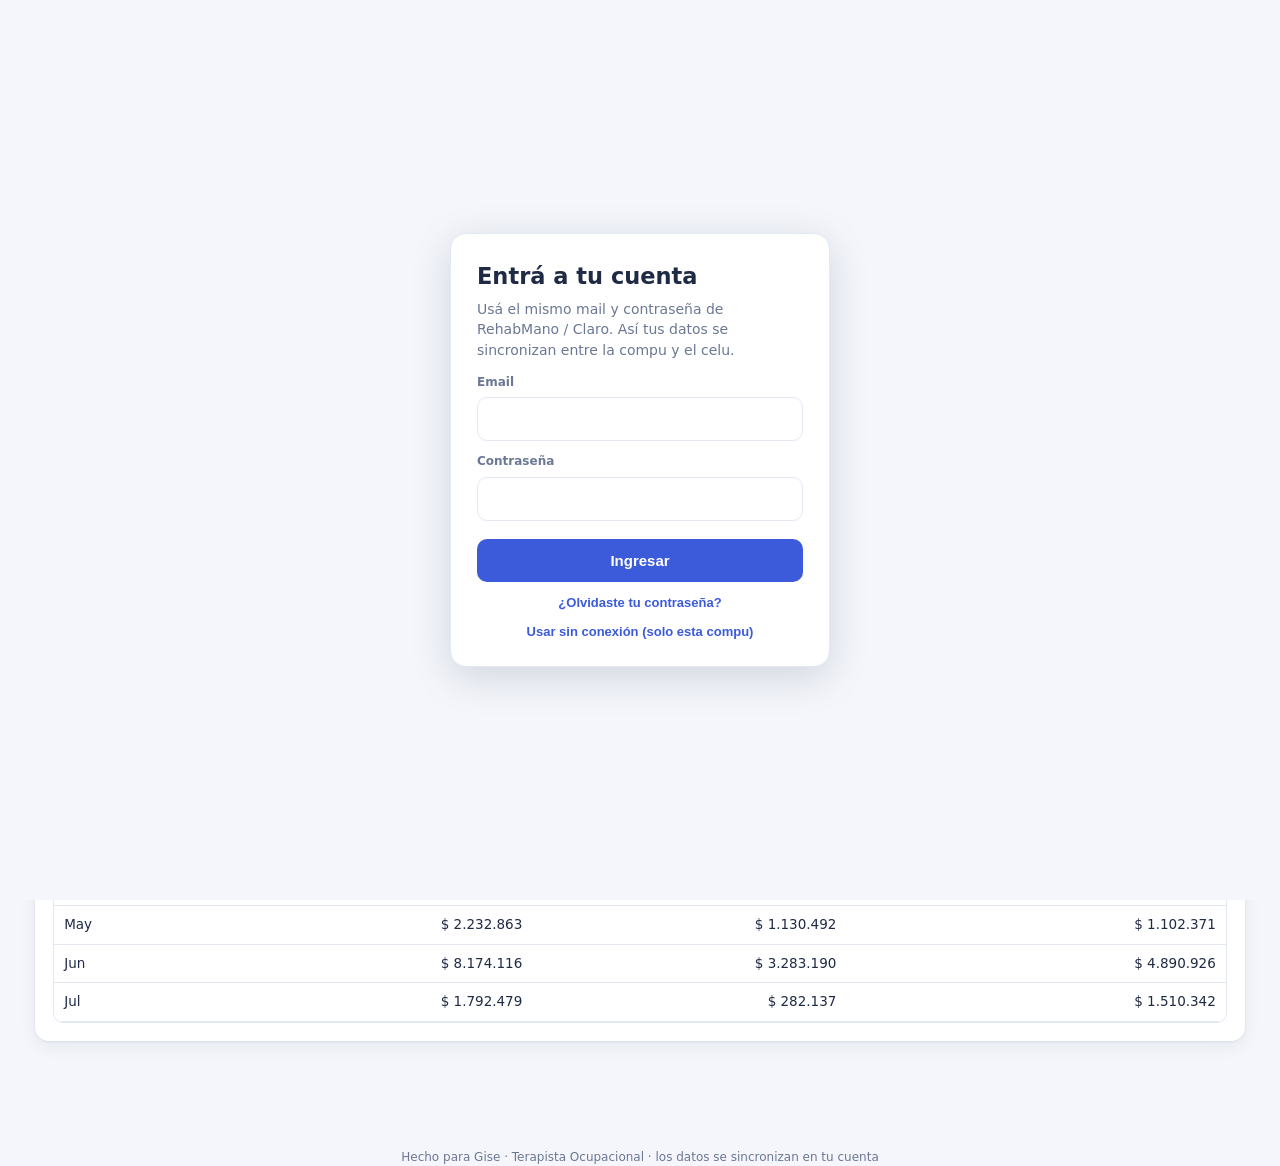
==== commit 78be7ef7: "facturacion.html" ====
--- a/facturacion.html
+++ b/facturacion.html
@@ -4,6 +4,10 @@
 <meta charset="utf-8">
 <meta name="viewport" content="width=device-width, initial-scale=1">
 <title>Gestión de Facturación</title>
+<link rel="manifest" href="facturacion.webmanifest">
+<meta name="theme-color" content="#3b5bdb">
+<link rel="apple-touch-icon" href="facturacion-icon.svg">
+<link rel="icon" href="facturacion-icon.svg" type="image/svg+xml">
 <style>
   :root{
     --bg:#f4f6fb; --card:#ffffff; --ink:#1f2a44; --muted:#6b7793;
@@ -49,6 +53,8 @@
   .pill.ok{background:var(--green-soft);color:var(--green)}
   .pill.no{background:var(--amber-soft);color:var(--amber)}
   .pill.parcial{background:#e7ecff;color:#3b5bdb}
+  .pill.anulada{background:#eef1f7;color:#8a94a6;text-decoration:line-through}
+  tr.anul td{opacity:.5}
   .cobcell{cursor:pointer;border-bottom:1px dashed #9fb0d6;font-weight:600}
   .cobcell:hover{color:var(--brand)}
   .tag{display:inline-block;padding:2px 8px;border-radius:6px;font-size:11px;font-weight:700;background:#eef1f7;color:var(--muted)}
@@ -130,6 +136,7 @@
           <option value="pend">Impagas — la obra social me debe</option>
           <option value="parcial">Pago parcial (cobré menos)</option>
           <option value="ok">Pagadas</option>
+          <option value="anulada">Anuladas</option>
         </select>
         <select id="regPrest">
           <option value="">Todas las prestaciones</option>
@@ -139,6 +146,7 @@
           <option value="reca">Recalificación</option>
           <option value="copago">Copago</option>
           <option value="domic">Domiciliarias</option>
+          <option value="pericia">Pericia / Recalif. particular</option>
         </select>
         <button class="btn ghost" id="regAdd">+ Agregar factura</button>
         <button class="btn soft" id="regGroup">📊 Agrupar por obra social</button>
@@ -225,8 +233,11 @@
       <label>Recalificación<input type="number" id="fReca" step="0.01"></label>
       <label>Copago<input type="number" id="fCop" step="0.01"></label>
       <label>Domiciliarias<input type="number" id="fDom" step="0.01"></label>
+      <label>Pericia / Recalif. particular<input type="number" id="fPericia" step="0.01"></label>
       <label class="full">Monto cobrado <span style="font-weight:400">(lo que realmente cobraste; dejalo en 0 si aún no cobraste)</span><input type="number" id="fCobM" step="0.01"></label>
+      <label class="full">Fecha de cobro <span style="font-weight:400">(cuándo te pagaron; sirve para saber en qué mes ingresó)</span><input type="date" id="fCobF"></label>
       <label class="full">Observaciones <span style="font-weight:400">(ej: N° de Orden de Pago, comisión del Colegio/Asoc. Médica, etc.)</span><textarea id="fObs" rows="2"></textarea></label>
+      <label class="full" style="flex-direction:row;align-items:center;gap:8px;font-weight:600"><input type="checkbox" id="fAnul" style="width:auto;margin:0"> 🚫 Factura ANULADA <span style="font-weight:400">(la dejás registrada pero NO cuenta en los totales)</span></label>
     </div>
     <div class="foot">
       <button class="btn soft" id="fDel" style="margin-right:auto;background:var(--red-soft);color:var(--red)">Eliminar</button>
@@ -363,8 +374,8 @@
   return 'Otro';
 }
 // estado según monto cobrado vs facturado
-function estadoOf(f){ const c=+f.cobradoMonto||0, s=+f.subtotal||0; if(c<=0.5) return 'pend'; if(c>=s-0.5) return 'ok'; return 'parcial'; }
-const EST_LBL={pend:'Impago',parcial:'Pago parcial',ok:'Pago'};
+function estadoOf(f){ if(f.anulada) return 'anulada'; const c=+f.cobradoMonto||0, s=+f.subtotal||0; if(c<=0.5) return 'pend'; if(c>=s-0.5) return 'ok'; return 'parcial'; }
+const EST_LBL={pend:'Impago',parcial:'Pago parcial',ok:'Pago',anulada:'Anulada'};
 
 let DB = load();
 function load(){
@@ -449,7 +460,7 @@
 }
 function renderTablero(){
   const y = document.getElementById('tabYear').value;
-  const rows = DB.facturas.filter(f=> !y || f.anio==+y);
+  const rows = DB.facturas.filter(f=> (!y || f.anio==+y) && !f.anulada);
   const fact = rows.reduce((a,f)=>a+f.subtotal,0);
   const cob = rows.reduce((a,f)=>a+(+f.cobradoMonto||0),0);
   const pend = fact-cob;
@@ -461,7 +472,7 @@
     card('Falta cobrar','amber',money(pend),nPend+' facturas para reclamar')+
     card('Ingresos no facturados','brand',money(ing),'copagos, férulas, particulares');
   // barras por categoria
-  const cats=[['Rehabilitación','rehab'],['PRR','prr'],['Recalificación','reca'],['Férulas','ferula'],['Copago','copago'],['Domiciliarias','domic']];
+  const cats=[['Rehabilitación','rehab'],['PRR','prr'],['Recalificación','reca'],['Férulas','ferula'],['Copago','copago'],['Domiciliarias','domic'],['Pericia','pericia']];
   const sums=cats.map(([lbl,k])=>[lbl, rows.reduce((a,f)=>a+(f[k]||0),0)]).sort((a,b)=>b[1]-a[1]);
   const max=Math.max(1,...sums.map(s=>s[1]));
   document.getElementById('tabBars').innerHTML = sums.map(([lbl,v])=>
@@ -494,7 +505,7 @@
 // clave para detectar duplicados: misma fecha + mismo pagador + mismo monto
 function dupKey(f){ return (f.tipo||'').trim().toLowerCase()+'|'+(f.nro||'').toString().trim()+'|'+(f.fecha||'')+'|'+((f.pagador||'').trim().toLowerCase())+'|'+Math.round(+f.subtotal||0); }
 function catOf(f){
-  const cats=[['Rehabilitación','rehab'],['PRR','prr'],['Recalif.','reca'],['Férula','ferula'],['Copago','copago'],['Domic.','domic']];
+  const cats=[['Rehabilitación','rehab'],['PRR','prr'],['Recalif.','reca'],['Férula','ferula'],['Copago','copago'],['Domic.','domic'],['Pericia','pericia']];
   const hit=cats.filter(([l,k])=>f[k]>0);
   if(hit.length===1) return hit[0][0];
   if(hit.length>1) return 'Varias';
@@ -517,6 +528,7 @@
     if(est==='falta' && e==='ok') return false;
     if(est==='parcial' && e!=='parcial') return false;
     if(est==='ok' && e!=='ok') return false;
+    if(est==='anulada' && e!=='anulada') return false;
     return true;
   });
   if(regDup){ rows.sort((a,b)=>{ const ka=dupKey(a),kb=dupKey(b); return ka<kb?-1:(ka>kb?1:0); }); }
@@ -526,8 +538,8 @@
     if(regSort.k==='subtotal'||regSort.k==='nro'||regSort.k==='cobradoMonto'){va=+va||0;vb=+vb||0;}
     if(va<vb)return -1*regSort.dir; if(va>vb)return 1*regSort.dir; return 0;
   });
-  const tot=rows.reduce((a,f)=>a+f.subtotal,0);
-  const cob=rows.reduce((a,f)=>a+(+f.cobradoMonto||0),0);
+  const tot=rows.reduce((a,f)=>a+(f.anulada?0:f.subtotal),0);
+  const cob=rows.reduce((a,f)=>a+(f.anulada?0:(+f.cobradoMonto||0)),0);
   document.getElementById('regCards').innerHTML=
     card('Facturas mostradas','brand',rows.length,'')+
     card('Facturado mostrado','brand',money(tot),'')+
@@ -538,7 +550,7 @@
   if(regGrouped){
     dw.style.display='none'; gw.style.display='';
     const byPag={};
-    rows.forEach(f=>{ const k=(f.pagador||'').trim()||'(sin nombre)'; (byPag[k]=byPag[k]||{n:0,fact:0,cob:0}); byPag[k].n++; byPag[k].fact+=(+f.subtotal||0); byPag[k].cob+=(+f.cobradoMonto||0); });
+    rows.forEach(f=>{ if(f.anulada)return; const k=(f.pagador||'').trim()||'(sin nombre)'; (byPag[k]=byPag[k]||{n:0,fact:0,cob:0}); byPag[k].n++; byPag[k].fact+=(+f.subtotal||0); byPag[k].cob+=(+f.cobradoMonto||0); });
     const arr=Object.entries(byPag).map(([k,o])=>({pag:k,n:o.n,fact:o.fact,cob:o.cob,falta:o.fact-o.cob})).sort((a,b)=>b.falta-a.falta);
     const gtb=arr.map(o=>`<tr><td>${o.pag}</td><td style="text-align:center">${o.n}</td><td class="money">${money(o.fact)}</td><td class="money">${money(o.cob)}</td><td class="money" style="font-weight:800;color:var(--amber)">${money(o.falta)}</td></tr>`).join('');
     gw.innerHTML=`<table><thead><tr><th>Obra social / Paciente</th><th style="text-align:center">Facturas</th><th class="money">Facturado</th><th class="money">Cobrado</th><th class="money">Falta cobrar</th></tr></thead><tbody>${gtb||'<tr><td colspan="5" class="empty">Sin datos con esos filtros</td></tr>'}</tbody></table>`;
@@ -546,8 +558,8 @@
     dw.style.display=''; gw.style.display='none';
   }
   const tb=rows.map(f=>{
-    const e=estadoOf(f), cls=e==='ok'?'ok':(e==='parcial'?'parcial':'no');
-    return `<tr>
+    const e=estadoOf(f), cls=e==='anulada'?'anulada':(e==='ok'?'ok':(e==='parcial'?'parcial':'no'));
+    return `<tr class="${f.anulada?'anul':''}">
     <td>${dmy(f.fecha)}</td><td><span class="tag">${f.tipo||'—'}</span></td><td>${f.nro||''}</td>
     <td>${f.pagador||'<i style="color:#aaa">(sin nombre)</i>'}${f.obs?` <span title="${(f.obs||'').replace(/"/g,'&quot;')}" style="cursor:help">📝</span>`:''}</td><td>${catOf(f)}</td>
     <td class="money">${money(f.subtotal)}</td>
@@ -678,6 +690,11 @@
     if(r===null) return;
     const v=parseFloat((r+'').replace(/\./g,'').replace(',','.').replace(/[^\d.-]/g,''));
     f.cobradoMonto = isNaN(v)?0:v; f.cobrado = f.cobradoMonto>0.5;
+    if(f.cobrado){
+      const hoy=new Date().toISOString().slice(0,10);
+      const rf=prompt('¿En qué fecha te pagaron?\n\nSi fue hoy, tocá Aceptar.\n(Formato: AAAA-MM-DD, ej: '+hoy+')', f.cobradoFecha||hoy);
+      f.cobradoFecha = (rf && rf.trim()) ? rf.trim() : (f.cobradoFecha||hoy);
+    } else { f.cobradoFecha=''; }
     save(); renderRegistro(); renderTablero();
   }
   if(ed){ openFac(ed.dataset.edit); }
@@ -696,9 +713,11 @@
   document.getElementById('mFacTitle').textContent = id?'Editar factura':'Agregar factura';
   const S=(k,v)=>document.getElementById(k).value=v??'';
   S('fPag',f.pagador);S('fFecha',f.fecha);S('fTipo',f.tipo);S('fNro',f.nro);S('fSub',f.subtotal);
-  S('fRehab',f.rehab);S('fFer',f.ferula);S('fPrr',f.prr);S('fReca',f.reca);S('fCop',f.copago);S('fDom',f.domic);
+  S('fRehab',f.rehab);S('fFer',f.ferula);S('fPrr',f.prr);S('fReca',f.reca);S('fCop',f.copago);S('fDom',f.domic);S('fPericia',f.pericia);
   S('fCobM', id? (f.cobradoMonto||0) : 0);
+  S('fCobF', id? (f.cobradoFecha||'') : '');
   S('fObs', f.obs);
+  document.getElementById('fAnul').checked = !!f.anulada;
   recalcTotal();
   document.getElementById('fDel').style.display = id?'':'none';
   document.getElementById('mFac').classList.add('open');
@@ -706,10 +725,10 @@
 // el Total se calcula solo: suma de las 6 categorías
 function recalcTotal(){
   const num=id=>+document.getElementById(id).value||0;
-  const t=num('fRehab')+num('fFer')+num('fPrr')+num('fReca')+num('fCop')+num('fDom');
+  const t=num('fRehab')+num('fFer')+num('fPrr')+num('fReca')+num('fCop')+num('fDom')+num('fPericia');
   document.getElementById('fSub').value = t? Math.round(t*100)/100 : '';
 }
-['fRehab','fFer','fPrr','fReca','fCop','fDom'].forEach(id=>document.getElementById(id).addEventListener('input',recalcTotal));
+['fRehab','fFer','fPrr','fReca','fCop','fDom','fPericia'].forEach(id=>document.getElementById(id).addEventListener('input',recalcTotal));
 document.getElementById('regAdd').onclick=()=>openFac(null);
 document.getElementById('regGroup').onclick=()=>{ regGrouped=!regGrouped; document.getElementById('regGroup').textContent=regGrouped?'📋 Ver lista detallada':'📊 Agrupar por obra social'; renderRegistro(); };
 document.getElementById('regDupBtn').onclick=()=>{ regDup=!regDup; document.getElementById('regDupBtn').textContent=regDup?'✅ Ver todas':'⚠️ Ver duplicados'; document.getElementById('regDupBtn').style.background=regDup?'var(--amber-soft)':''; renderRegistro(); };
@@ -719,10 +738,10 @@
   const iso=g('fFecha')||new Date().toISOString().slice(0,10);
   let f = facEditId? DB.facturas.find(x=>x.id===facEditId) : null;
   if(!f){ f={id:nextId()}; DB.facturas.push(f); }
-  const totalCat=num('fRehab')+num('fFer')+num('fPrr')+num('fReca')+num('fCop')+num('fDom');
+  const totalCat=num('fRehab')+num('fFer')+num('fPrr')+num('fReca')+num('fCop')+num('fDom')+num('fPericia');
   Object.assign(f,{pagador:g('fPag').trim(),fecha:iso,tipo:g('fTipo').trim(),nro:g('fNro').trim(),
-    subtotal:totalCat,rehab:num('fRehab'),ferula:num('fFer'),prr:num('fPrr'),reca:num('fReca'),copago:num('fCop'),domic:num('fDom'),
-    anio:+iso.slice(0,4),mes:+iso.slice(5,7),cobradoMonto:num('fCobM'),cobrado:num('fCobM')>0.5,obs:g('fObs').trim()});
+    subtotal:totalCat,rehab:num('fRehab'),ferula:num('fFer'),prr:num('fPrr'),reca:num('fReca'),copago:num('fCop'),domic:num('fDom'),pericia:num('fPericia'),
+    anio:+iso.slice(0,4),mes:+iso.slice(5,7),cobradoMonto:num('fCobM'),cobrado:num('fCobM')>0.5,cobradoFecha:(num('fCobM')>0.5?(g('fCobF')||new Date().toISOString().slice(0,10)):''),obs:g('fObs').trim(),anulada:document.getElementById('fAnul').checked});
   save(); closeModals(); renderRegistro(); renderTablero(); fillPagadores(); fillYearSelect(document.getElementById('tabYear'),false); fillYearSelect(document.getElementById('regYear'),true);
 };
 document.getElementById('fDel').onclick=()=>{
@@ -882,5 +901,6 @@
   initCloud();
 })();
 </script>
+<script>if('serviceWorker'in navigator&&location.protocol.startsWith('http'))navigator.serviceWorker.register('fx-sw.js').catch(()=>{});</script>
 </body>
 </html>
